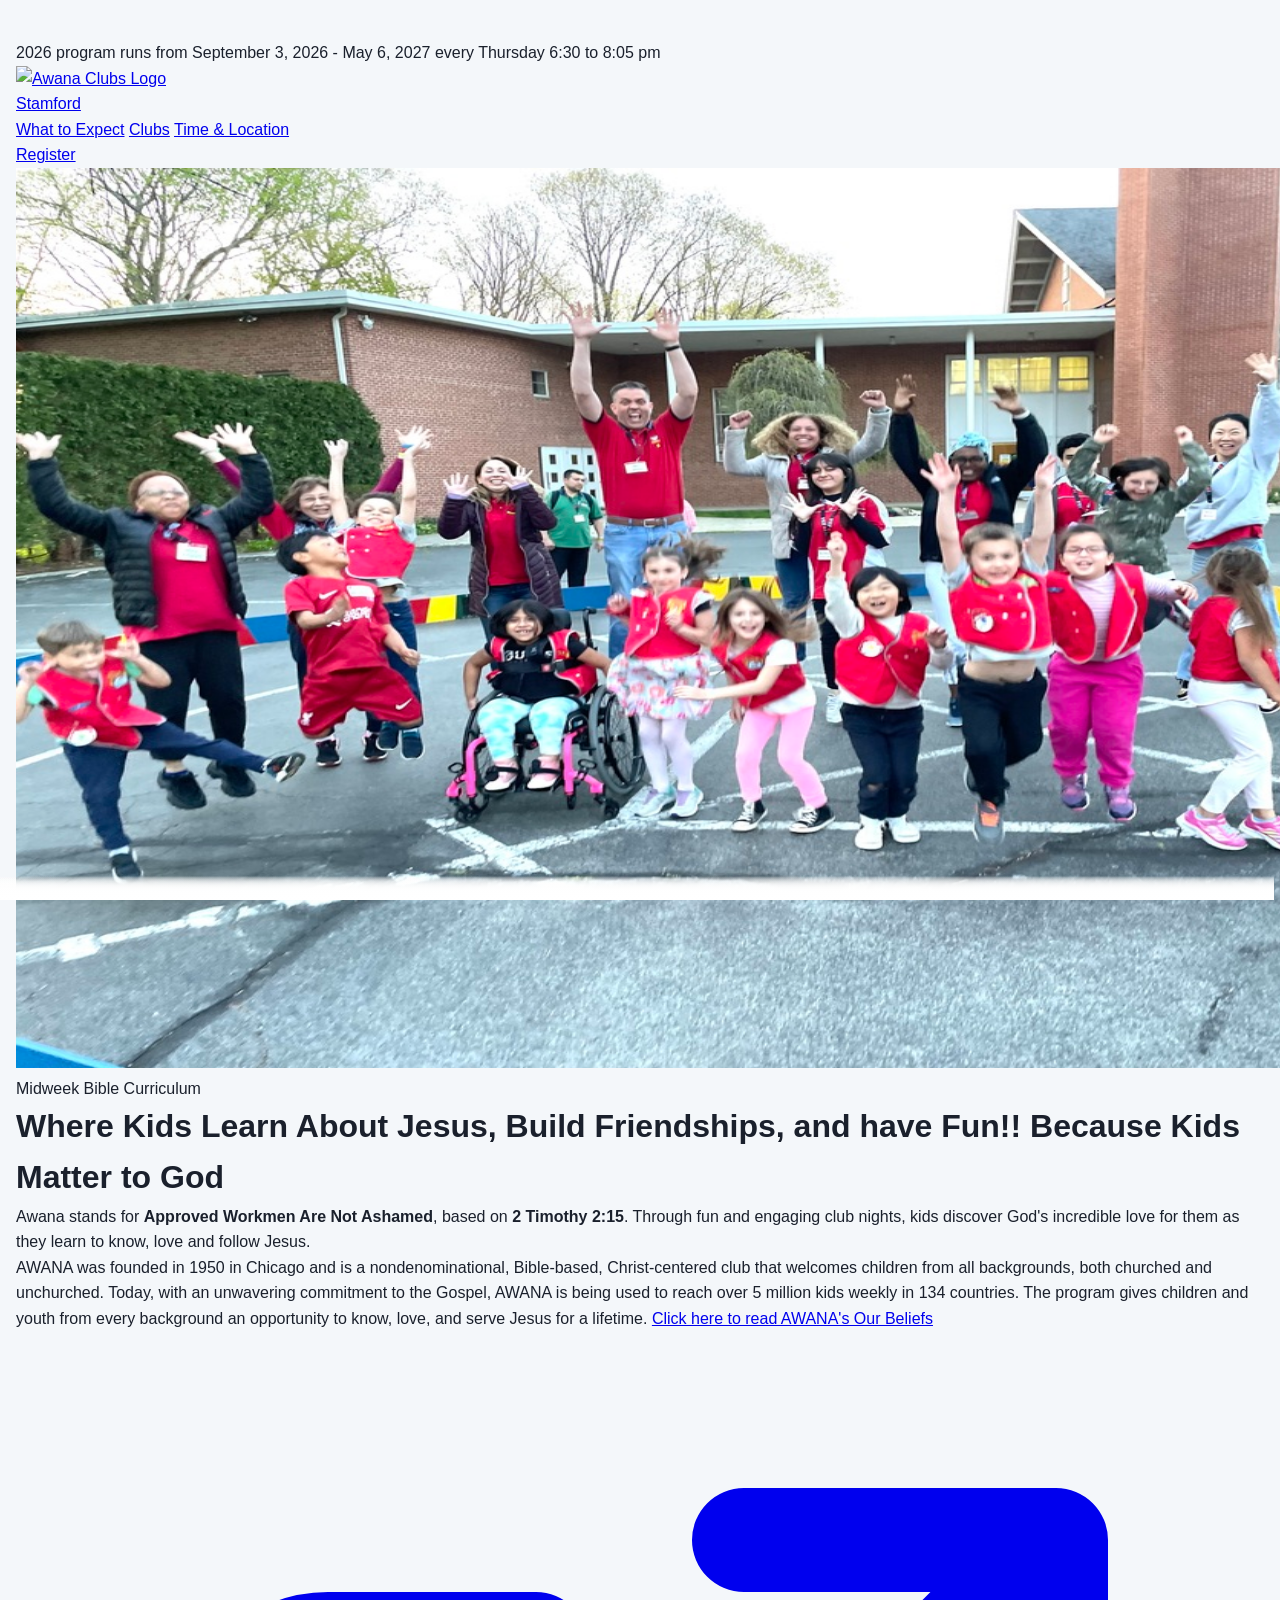
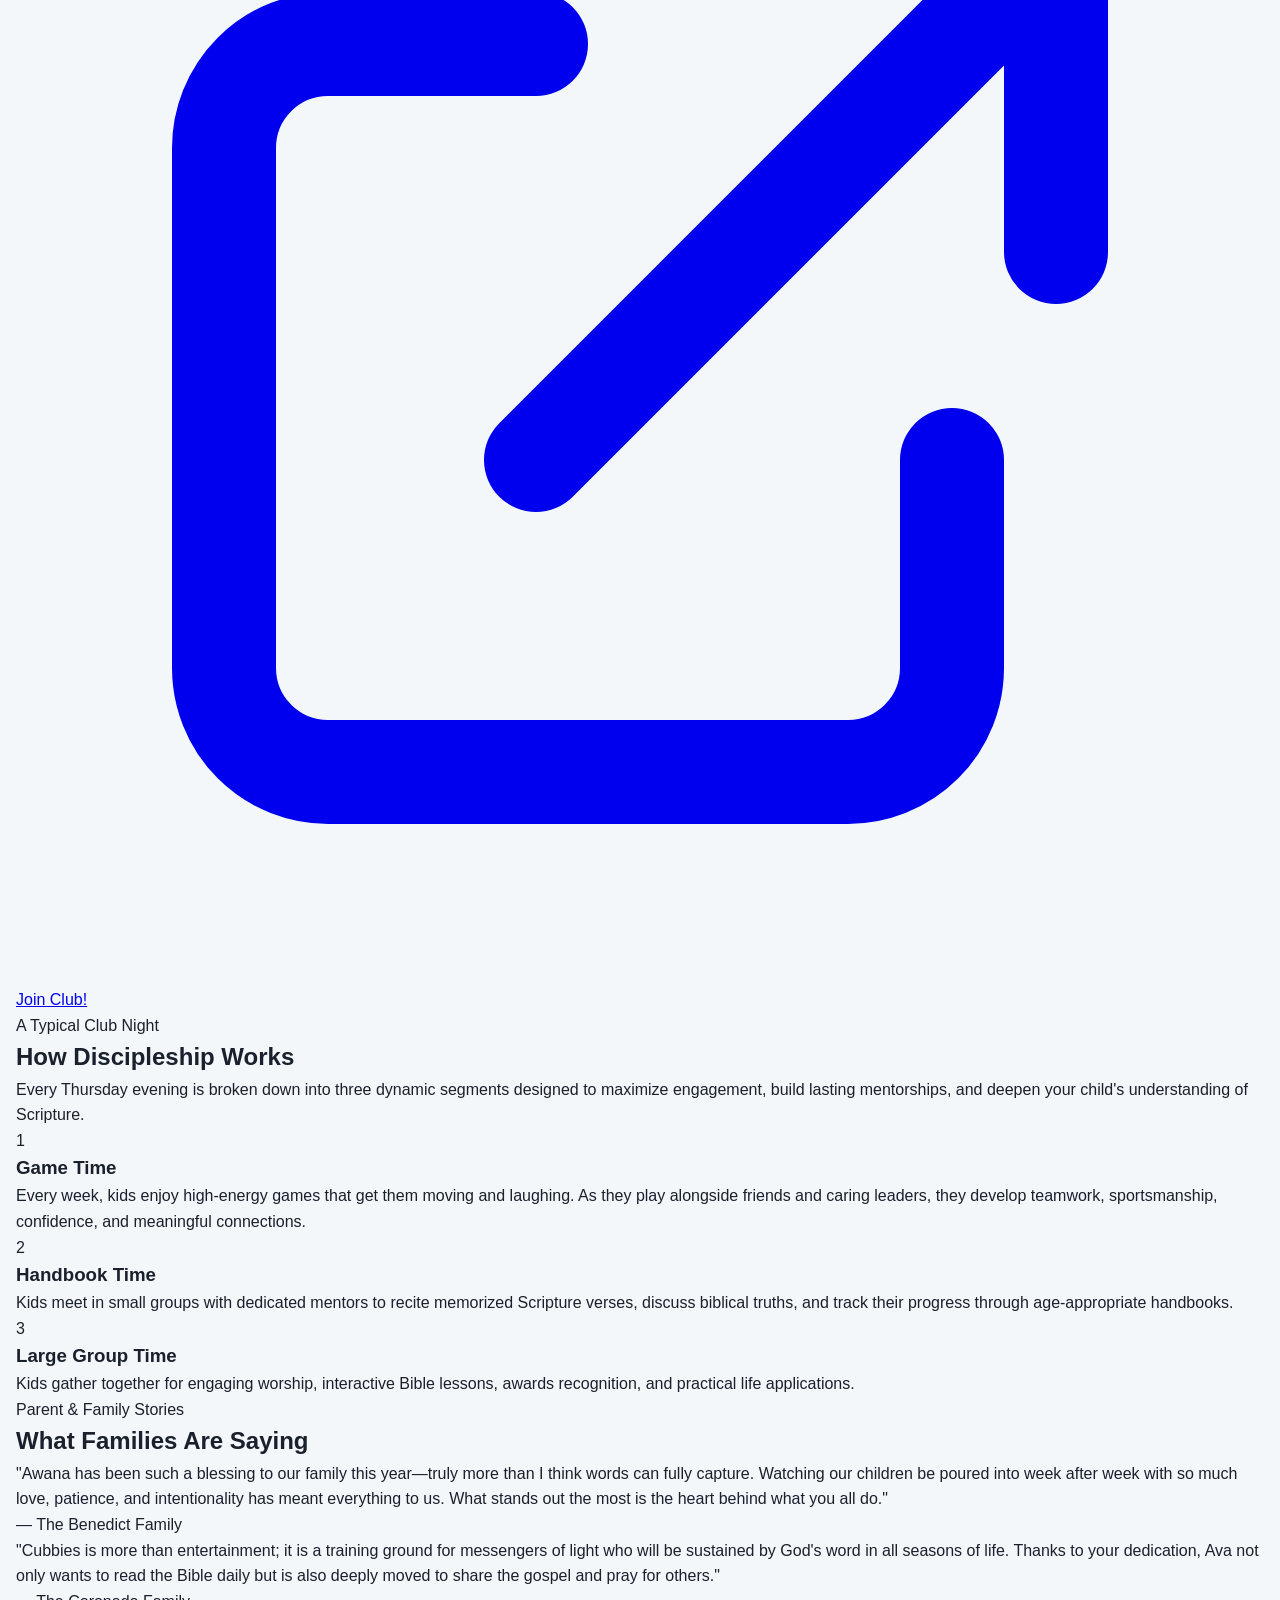
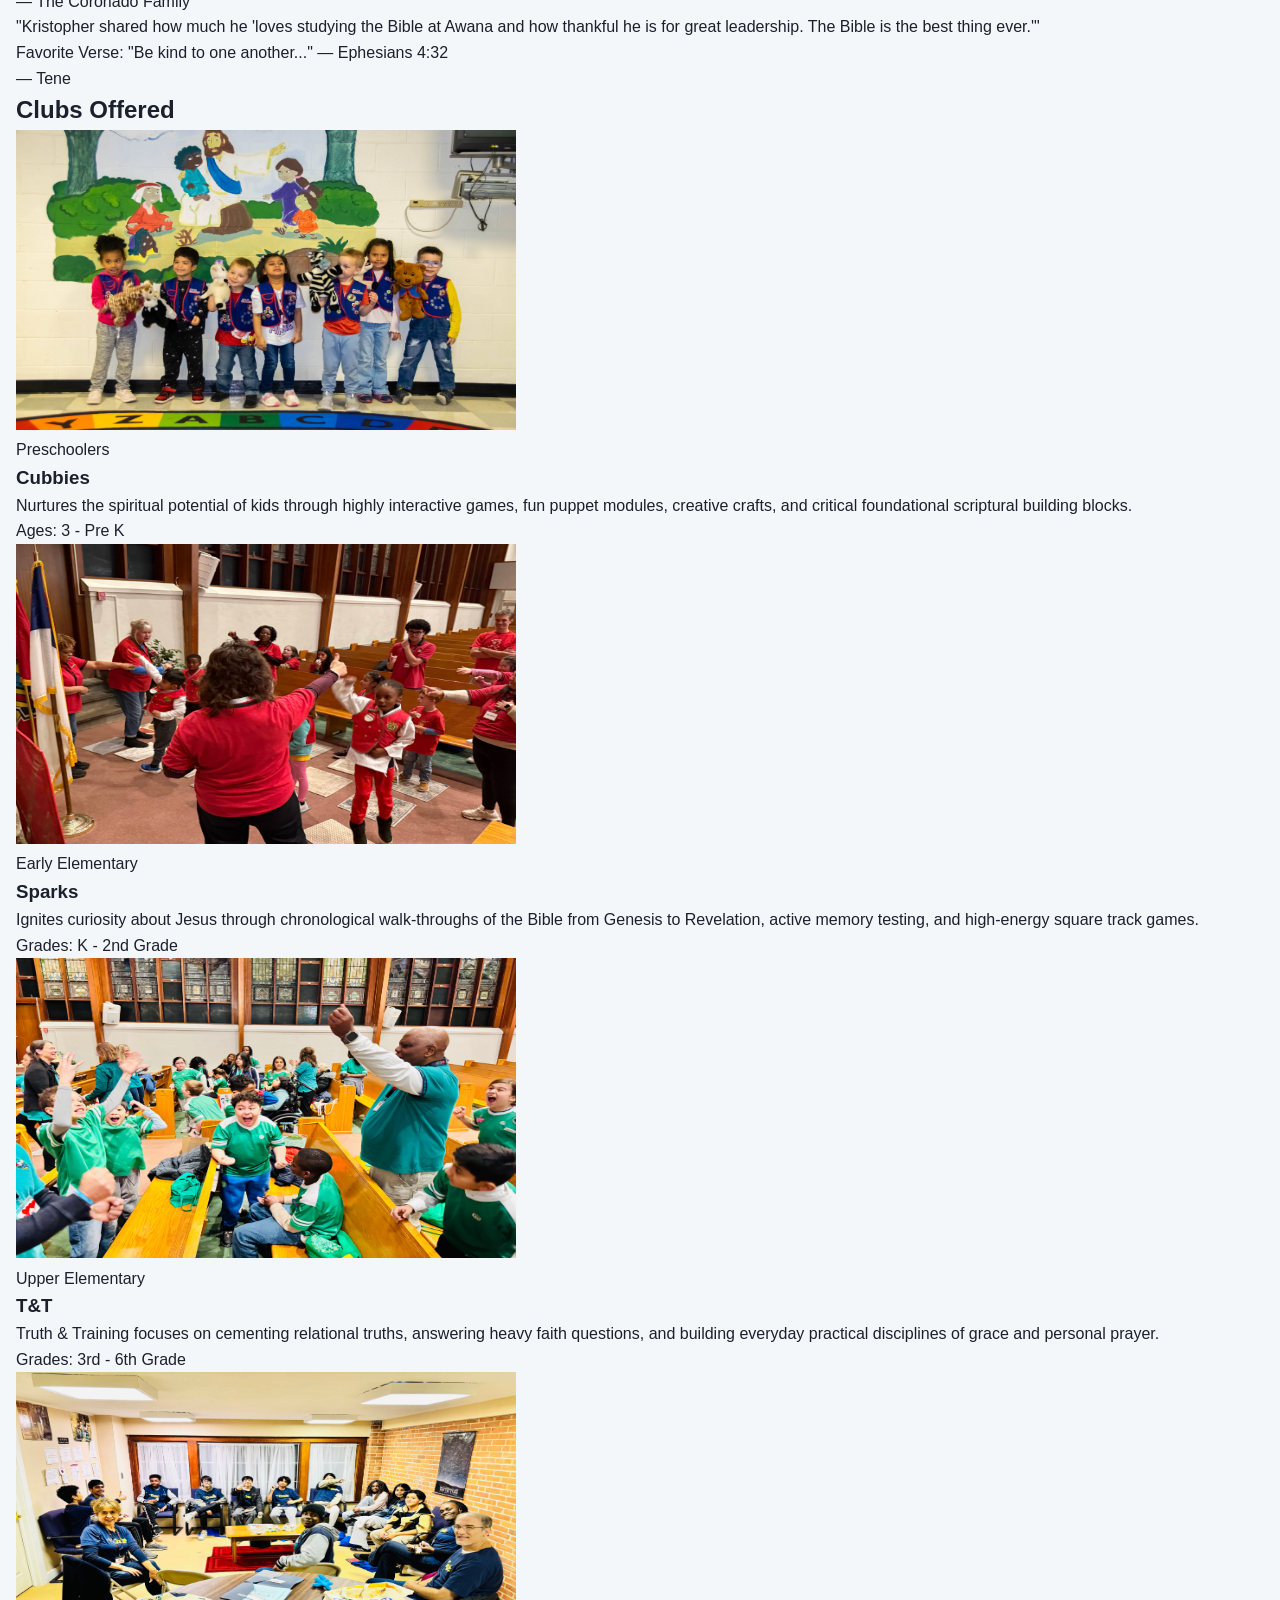
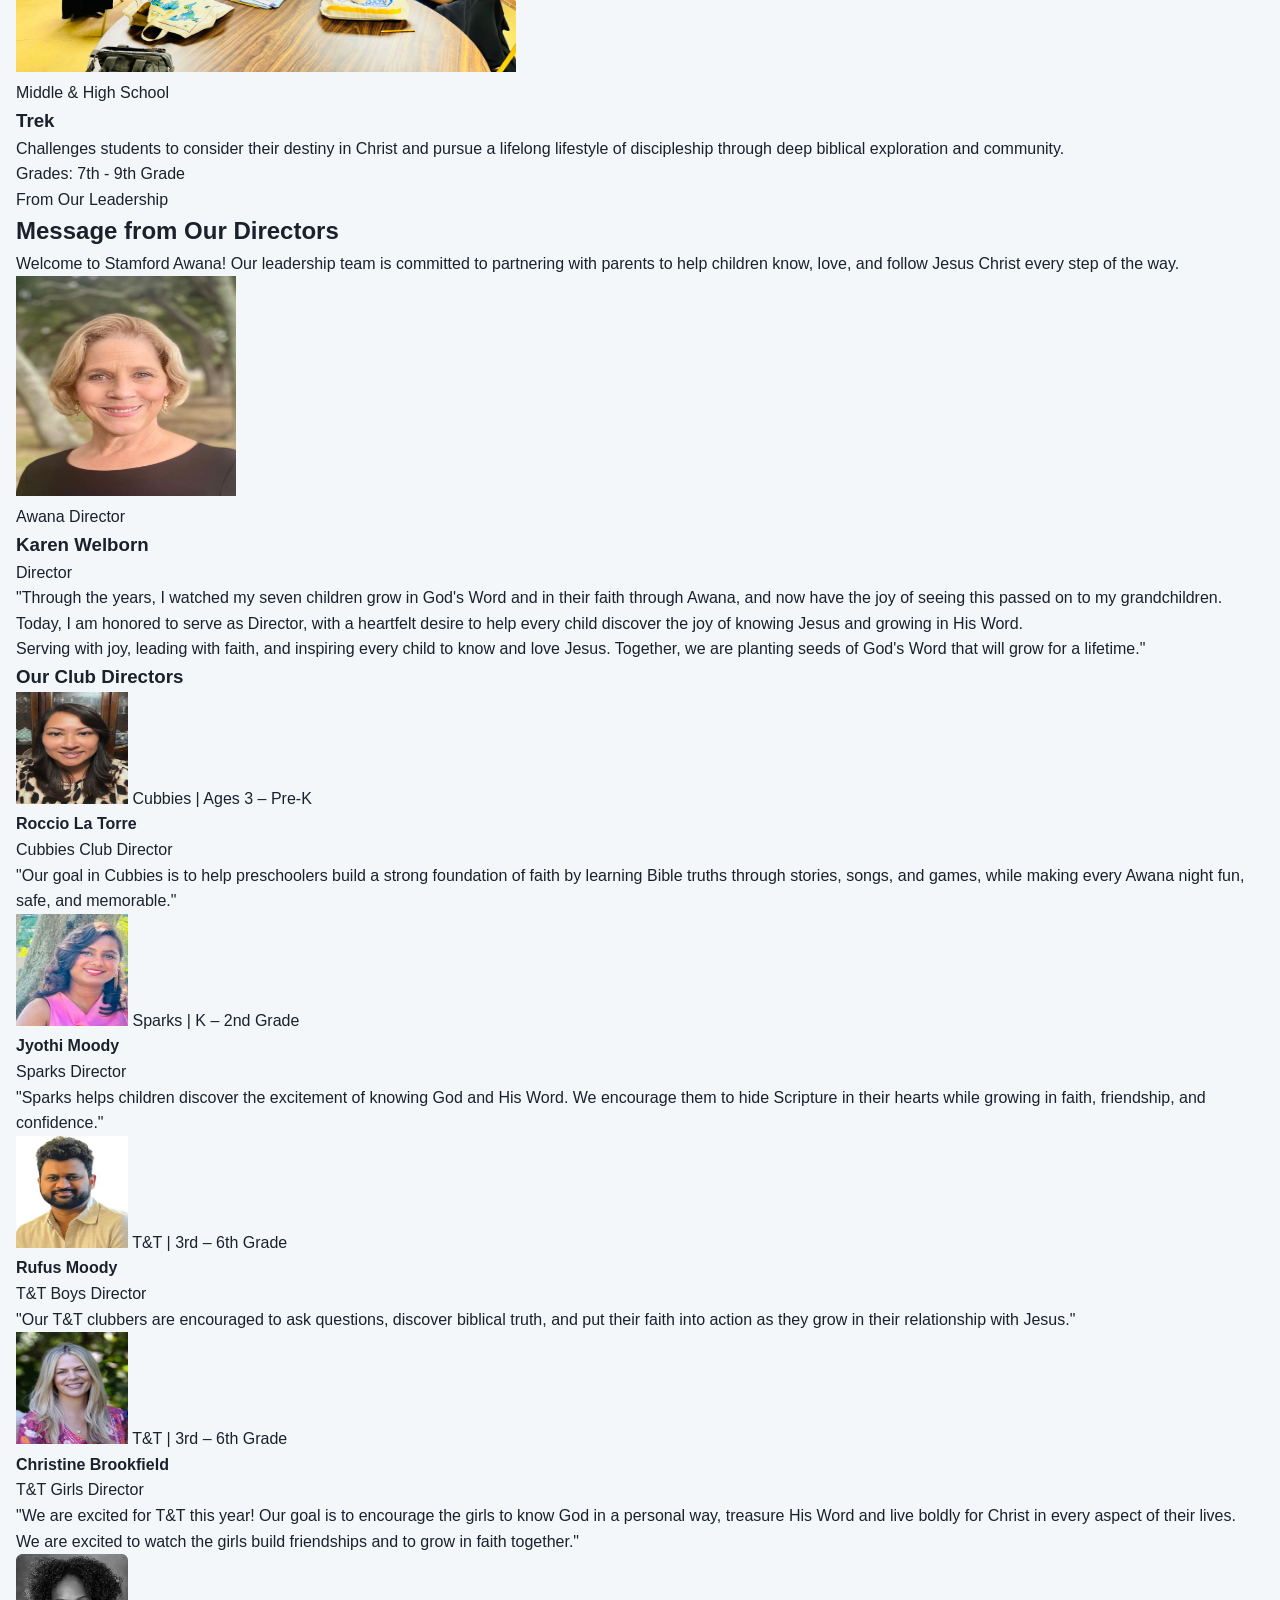
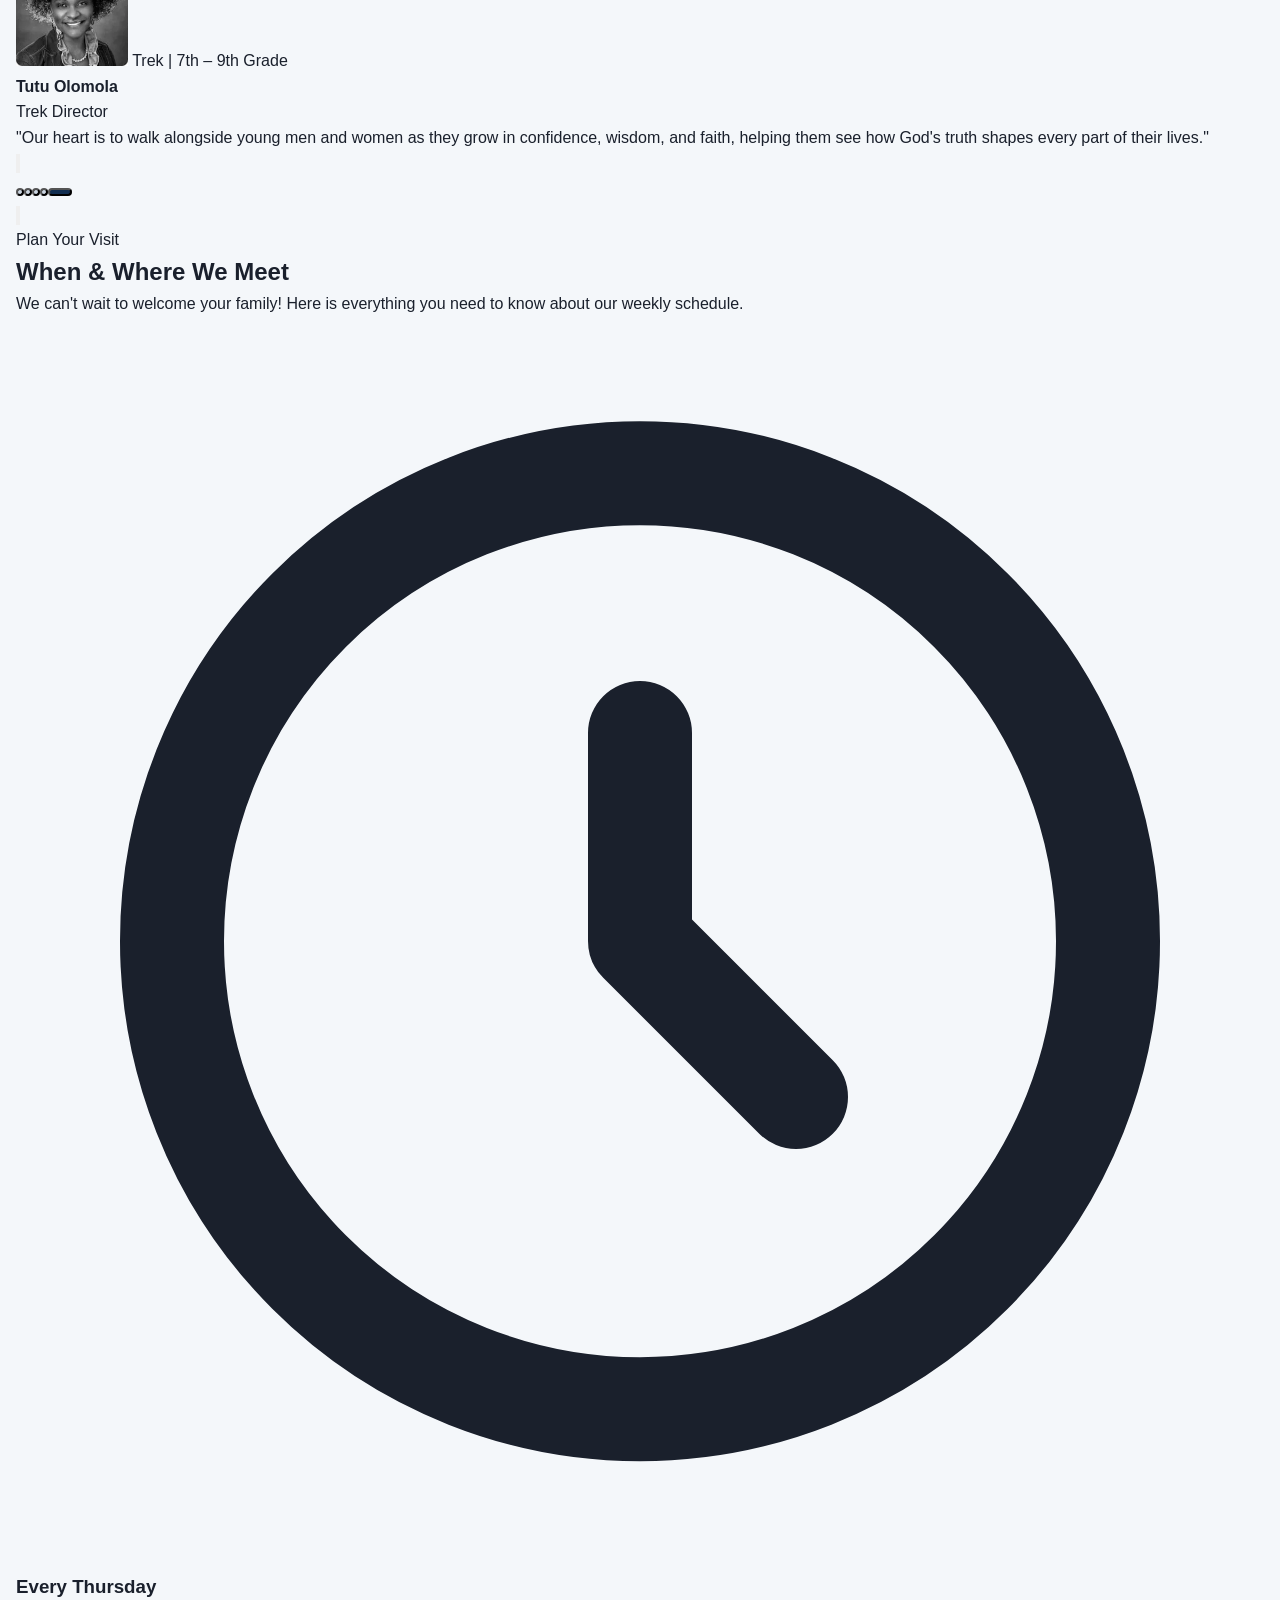
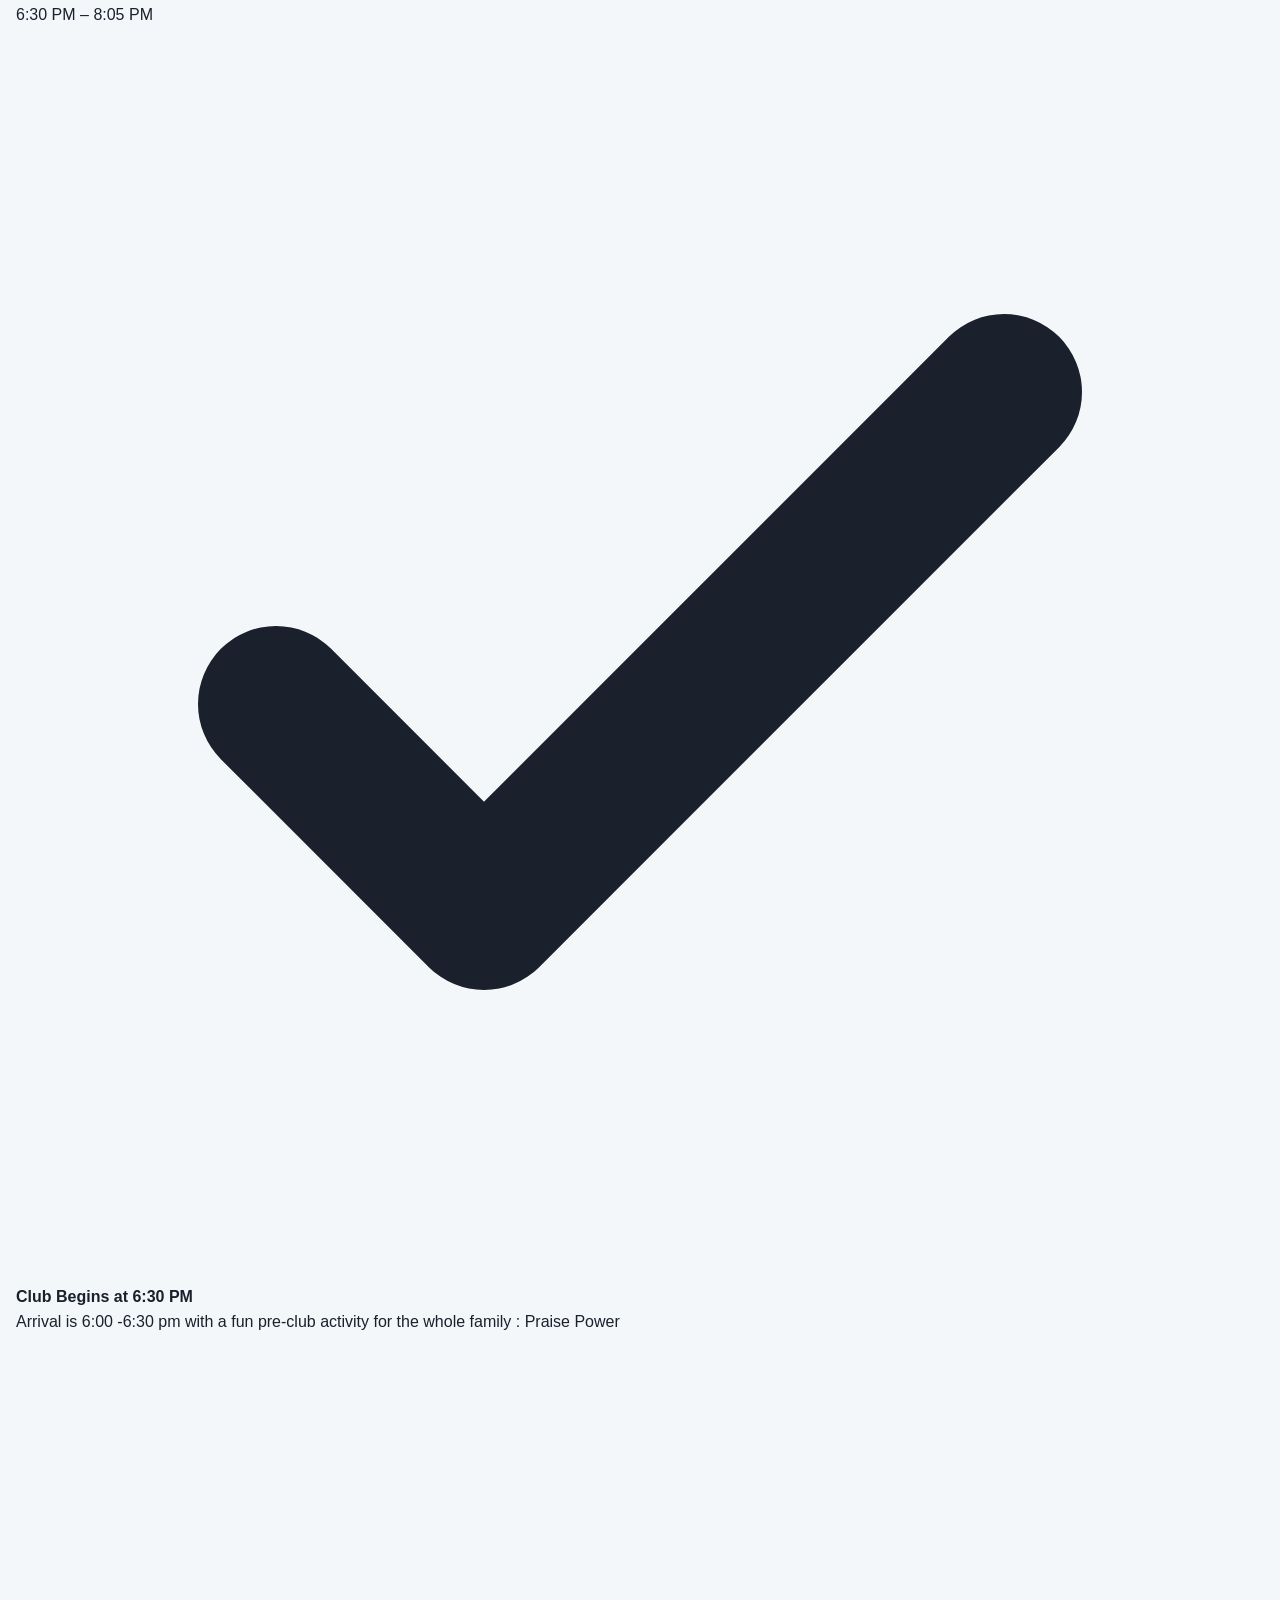
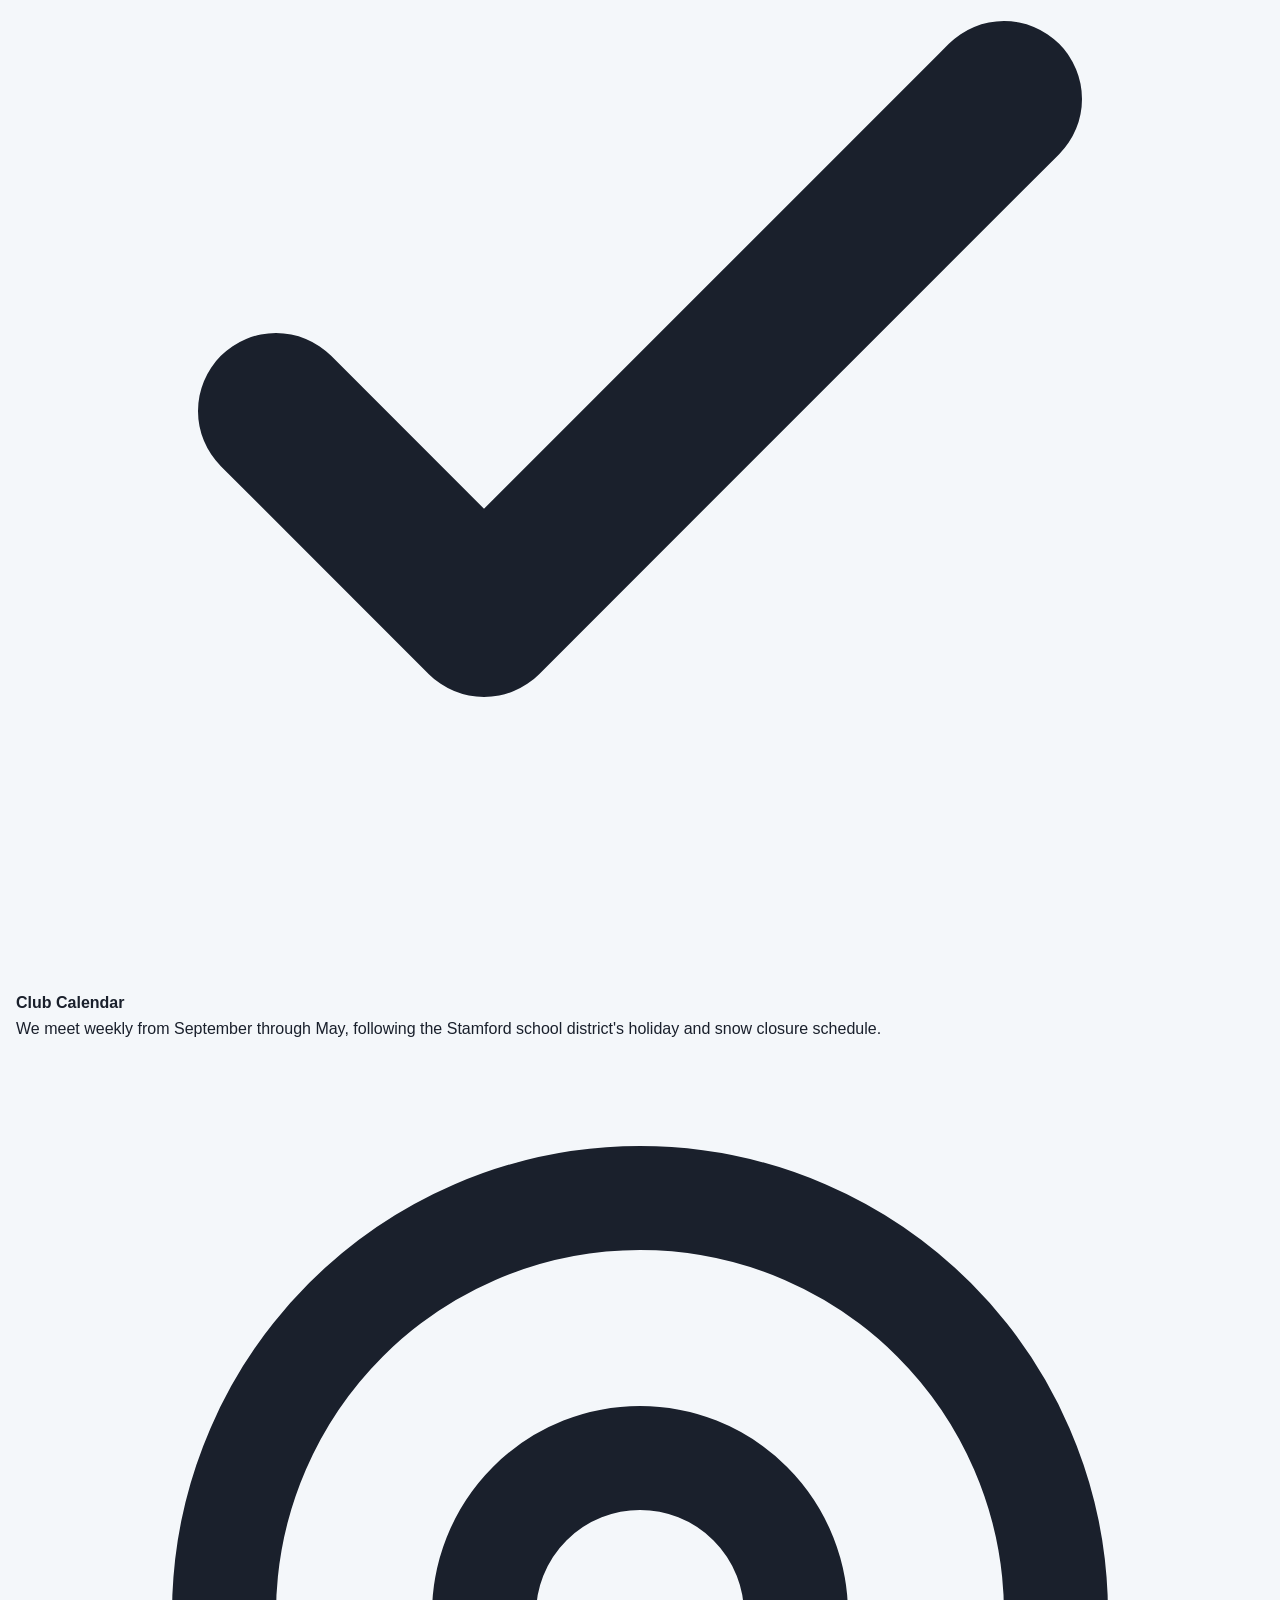
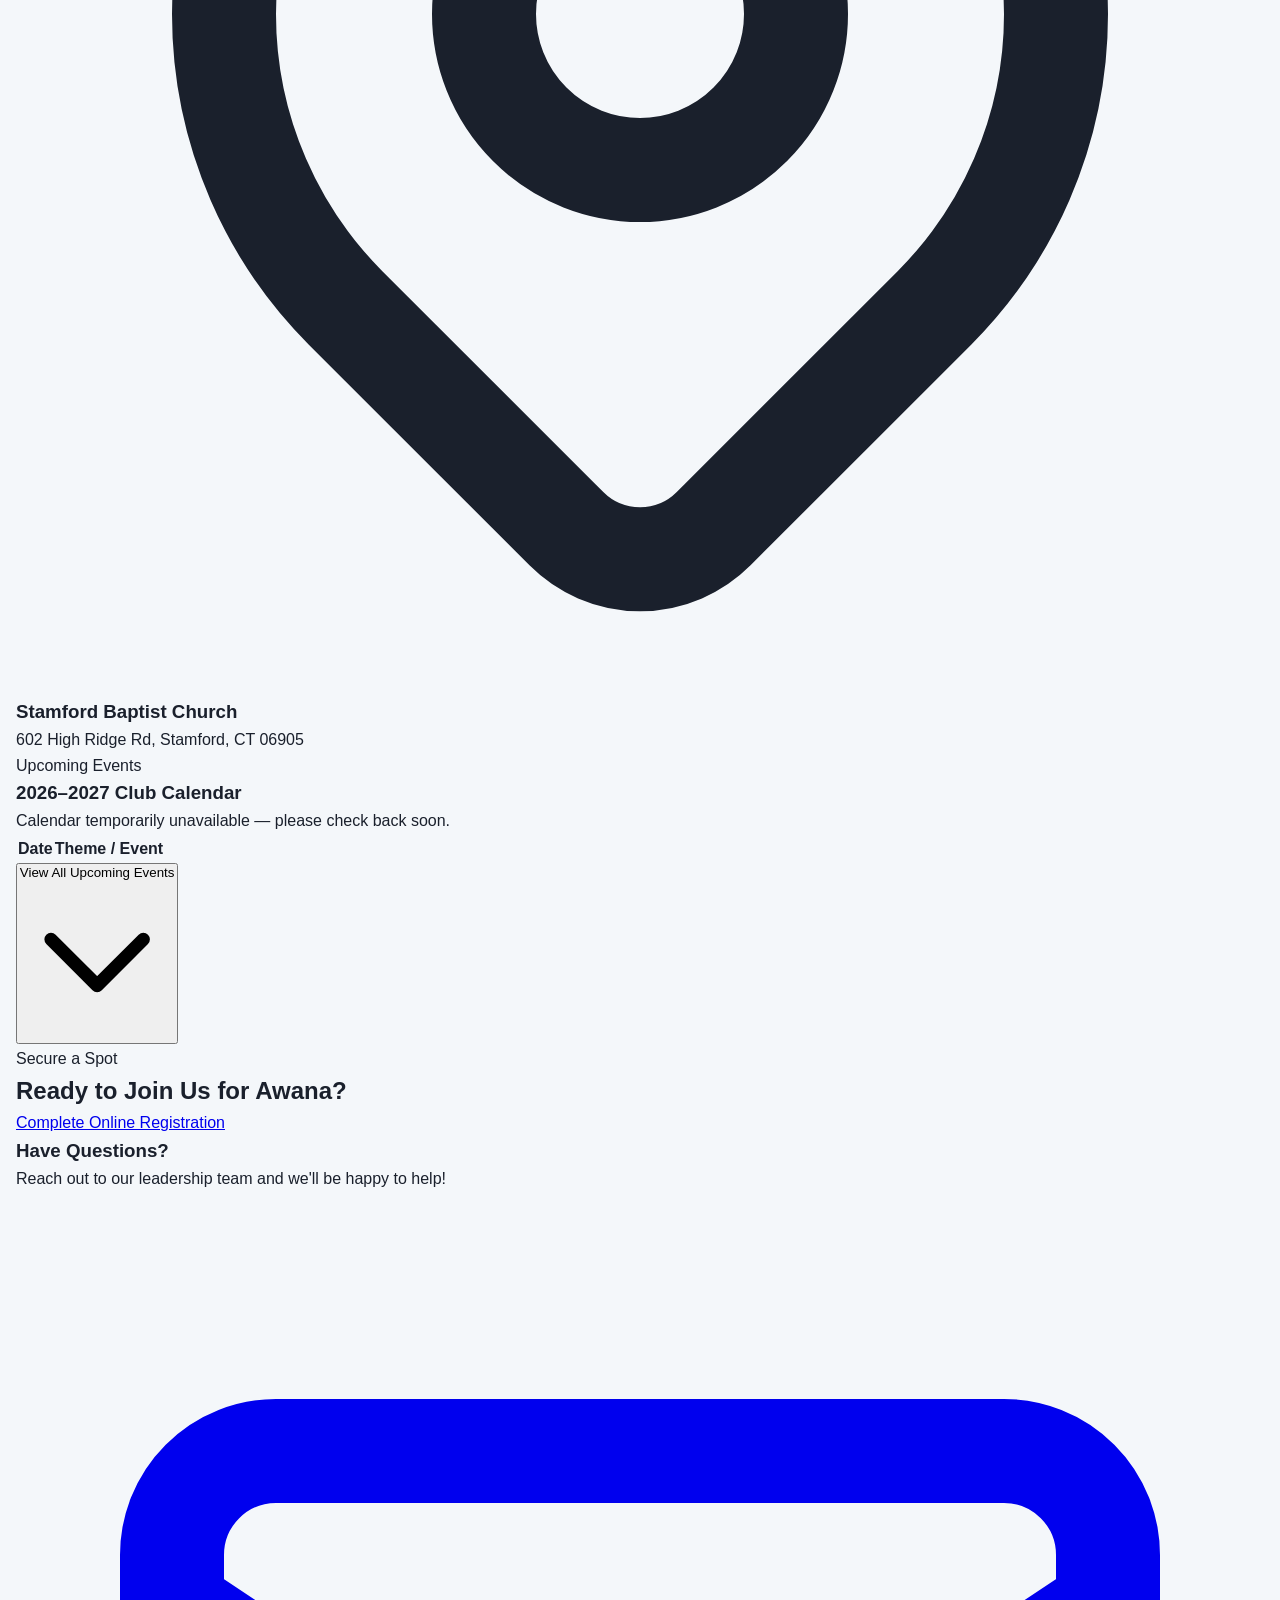
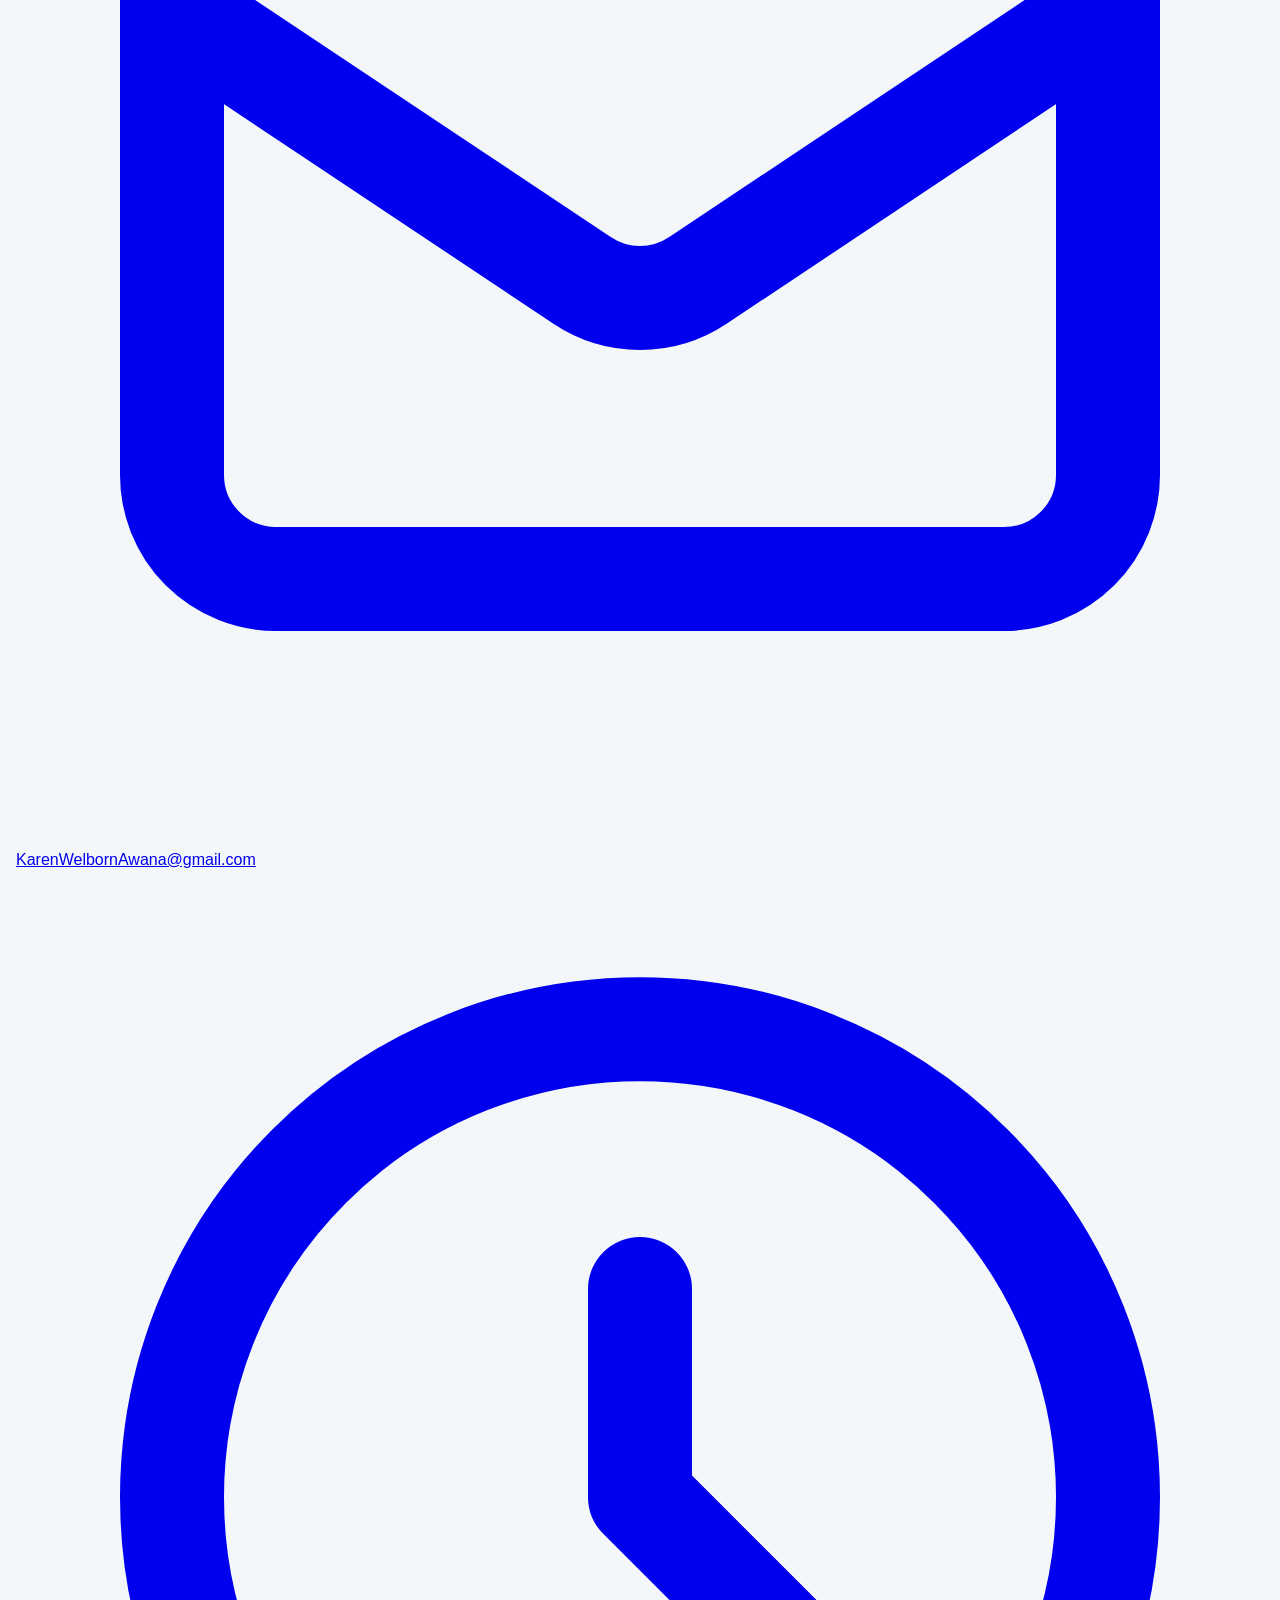
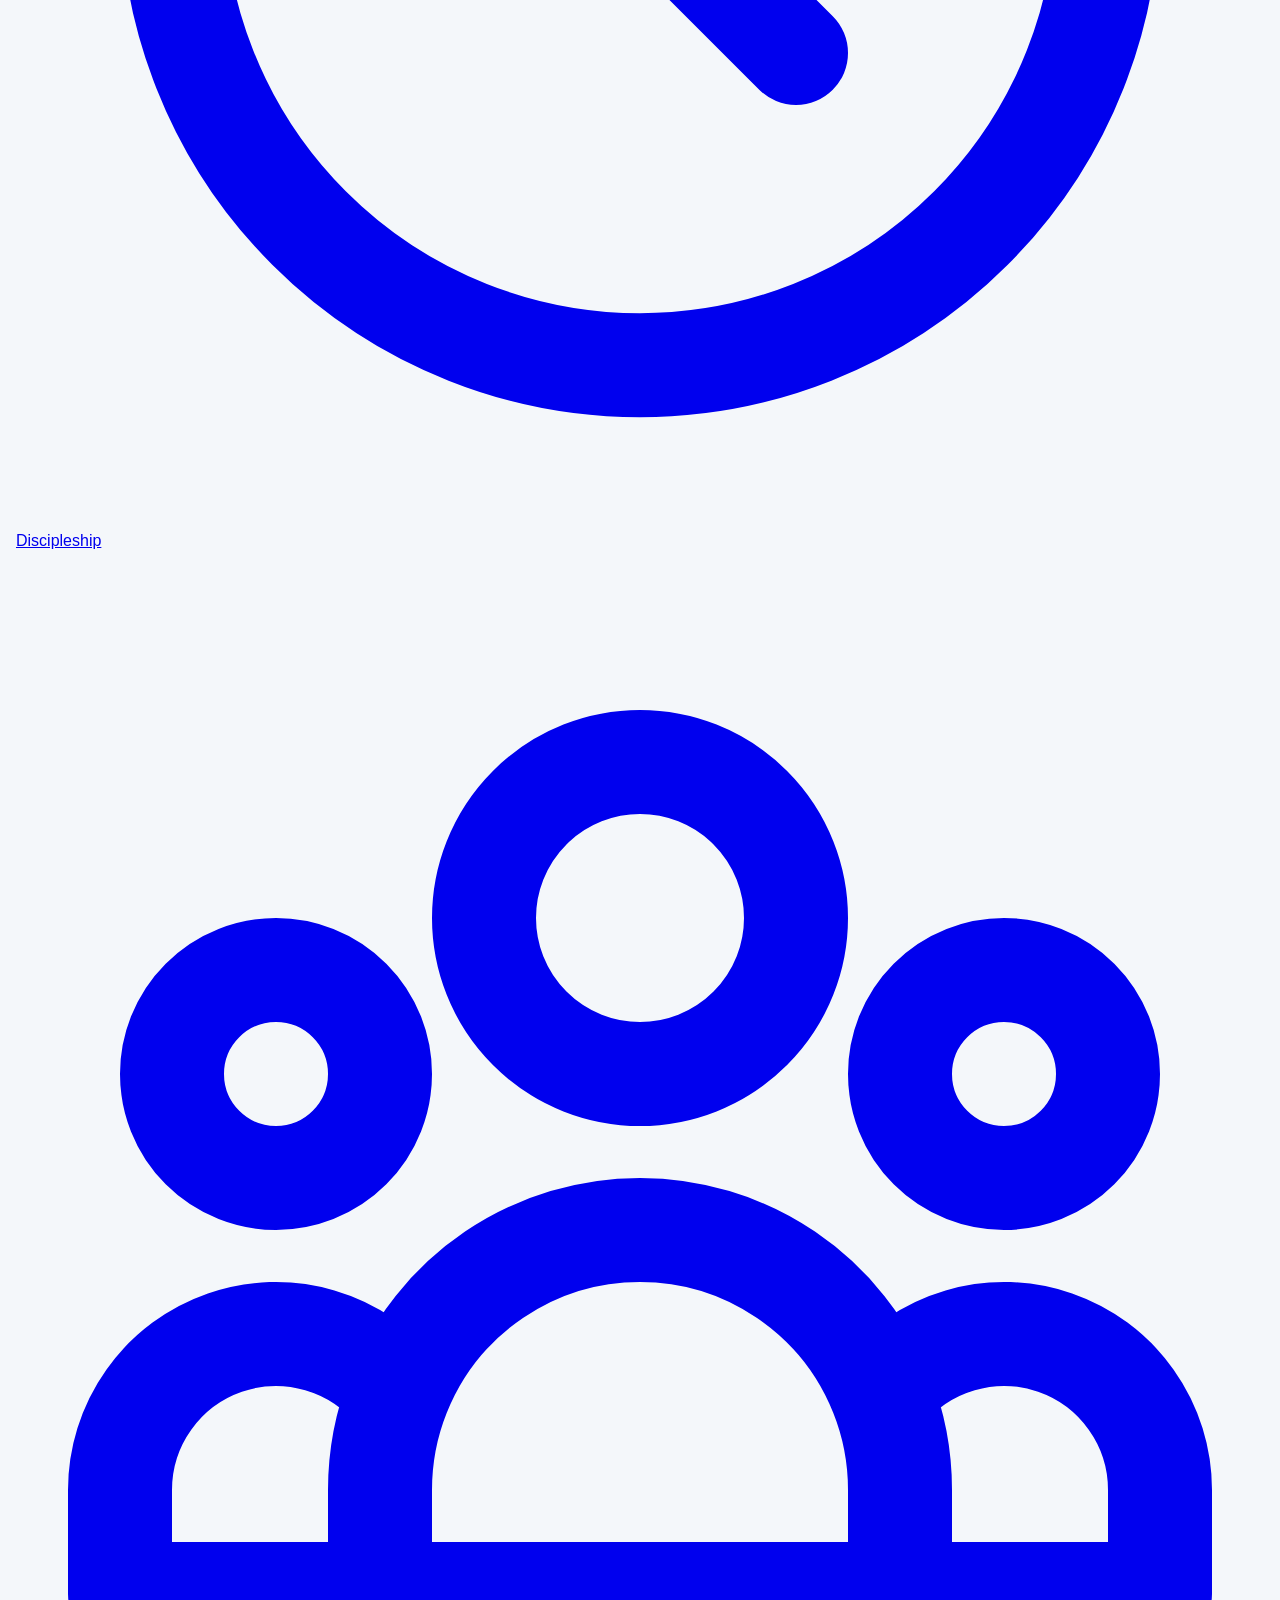
==== index.html @ b1e720be "Remove parent labels from testimonials Removed labels for Awana Family, Cubbies Parent, and Awana Pa" ====
<!DOCTYPE html>
<html lang="en">
<head>
    <meta charset="UTF-8">
    <meta name="viewport" content="width=device-width, initial-scale=1.0">
    <title>Awana Clubs Stamford | Midweek Youth Discipleship</title>
    <meta name="description" content="Join Stamford Awana Clubs for midweek youth discipleship. Where kids learn about Jesus, build friendships, and have fun! Register for fall 2026 today.">
    <link rel="icon" type="image/jpeg" href="https://clubs.awana.org/wp-content/uploads/2025/04/awana-clubs-logo-color-1.jpg">

    <!-- Open Graph / Social sharing -->
    <meta property="og:title" content="Awana Clubs Stamford | Midweek Youth Discipleship">
    <meta property="og:description" content="Join Stamford Awana Clubs for midweek youth discipleship. Where kids learn about Jesus, build friendships, and have fun! Register for fall 2026 today.">
    <meta property="og:image" content="https://clubs.awana.org/wp-content/uploads/2025/04/awana-clubs-logo-color-1.jpg">
    <meta property="og:type" content="website">
    <meta name="twitter:card" content="summary_large_image">
    <meta name="twitter:title" content="Awana Clubs Stamford | Midweek Youth Discipleship">
    <meta name="twitter:description" content="Join Stamford Awana Clubs for midweek youth discipleship. Where kids learn about Jesus, build friendships, and have fun!">

    <link rel="stylesheet" href="css/styles.css">

    <!-- Fraunces: warm ink-and-paper serif used for the Director's Message "letter" -->
    <link rel="preconnect" href="https://fonts.googleapis.com">
    <link rel="preconnect" href="https://fonts.gstatic.com" crossorigin>
    <link href="https://fonts.googleapis.com/css2?family=Fraunces:ital,opsz,wght@0,9..144,500;0,9..144,600;1,9..144,500&display=swap" rel="stylesheet">

    <!-- Tailwind CSS -->
    <!-- NOTE: Play CDN is fine for prototyping, but Tailwind's own docs advise against
         using it in production (ships full JIT compiler, no purge, recompiles client-side).
         Recommend precompiling to a static stylesheet at build time before launch. -->
    <script src="https://cdn.tailwindcss.com"></script>
    <script>
        tailwind.config = {
            theme: {
                extend: {
                    colors: {
                        awanaNavy: '#112e51',
                        awanaRed: '#e31b23',
                        awanaGold: '#ffcc00',
                        awanaLightBlue: '#00a3ad',
                        letterPaper: '#FBF4E4'
                    },
                    fontFamily: {
                        letter: ['"Fraunces"', 'ui-serif', 'Georgia', 'serif']
                    }
                }
            }
        }
    </script>
    <!-- Google Tag (gtag.js) -->
    <script async src="https://www.googletagmanager.com/gtag/js?id=G-L4CX83MG0S"></script>
    <script>
      window.dataLayer = window.dataLayer || [];
      function gtag(){dataLayer.push(arguments);}
      gtag('js', new Date());
      gtag('config', 'G-L4CX83MG0S');
    </script>
    <script type="application/ld+json">
    {
      "@context": "https://schema.org",
      "@type": "LocalBusiness",
      "name": "Stamford Awana Clubs",
      "description": "Midweek Bible-centered ministry helping children know, love, and serve Jesus Christ.",
      "url": "https://clubs.awana.org/",
      "image": "https://clubs.awana.org/wp-content/uploads/2025/04/awana-clubs-logo-color-1.jpg",
      "address": {
        "@type": "PostalAddress",
        "streetAddress": "602 High Ridge Rd",
        "addressLocality": "Stamford",
        "addressRegion": "CT",
        "postalCode": "06905"
      }
    }
    </script>
    <script src="scripts/navbar.js" defer></script>

    <style>
        /* Director's Message "letter" — envelope flap, torn paper edge, wax seal */
        .letter-card {
            clip-path: polygon(
                0% 1.2%, 2% 0%, 6% 1.5%, 11% 0.2%, 16% 1.6%, 21% 0.1%, 26% 1.4%,
                31% 0.3%, 36% 1.5%, 41% 0%, 46% 1.3%, 51% 0.2%, 56% 1.6%, 61% 0.1%,
                66% 1.4%, 71% 0.3%, 76% 1.5%, 81% 0%, 86% 1.3%, 91% 0.2%, 96% 1.6%,
                100% 0.5%, 100% 100%, 0% 100%
            );
        }
        .envelope-flap {
            clip-path: polygon(0 0, 100% 0, 50% 68%);
            transition: transform 0.35s cubic-bezier(.22,1,.36,1);
            transform-origin: top center;
        }
        .letter-group:hover .envelope-flap {
            transform: translateY(-3px) scale(1.01);
        }
        .paper-grain {
            background-image: radial-gradient(rgba(17,46,81,0.05) 0.6px, transparent 0.6px);
            background-size: 10px 10px;
        }
        .wax-seal {
            box-shadow: 0 2px 0 rgba(0,0,0,0.15), 0 6px 14px rgba(17,46,81,0.35), inset 0 1px 0 rgba(255,255,255,0.35);
            transition: transform 0.2s ease;
        }
        .letter-group:hover .wax-seal {
            transform: scale(1.06) rotate(-3deg);
        }
        @media (prefers-reduced-motion: reduce) {
            .envelope-flap, .wax-seal { transition: none !important; }
            .letter-group:hover .envelope-flap,
            .letter-group:hover .wax-seal { transform: none !important; }
        }

        /* Scrollable director messages — keeps card heights consistent */
        .msg-scroll {
            overflow-y: auto;
            scrollbar-width: thin;
            scrollbar-color: #cbd5e1 transparent;
        }
        .msg-scroll::-webkit-scrollbar { width: 5px; }
        .msg-scroll::-webkit-scrollbar-track { background: transparent; }
        .msg-scroll::-webkit-scrollbar-thumb { background-color: #cbd5e1; border-radius: 9999px; }
        .msg-scroll::-webkit-scrollbar-thumb:hover { background-color: #94a3b8; }
        .msg-fade::after {
            content: "";
            position: absolute;
            left: 0; right: 6px; bottom: 0;
            height: 1.5rem;
            pointer-events: none;
            background: linear-gradient(to bottom, transparent, var(--fade-color, #ffffff));
        }

        /* Directors carousel — one card visible at a time, horizontally scrollable */
        .no-scrollbar::-webkit-scrollbar { display: none; }
        .no-scrollbar { -ms-overflow-style: none; scrollbar-width: none; }
        .dir-dot {
            width: 0.5rem;
            height: 0.5rem;
            border-radius: 9999px;
            background-color: #cbd5e1;
            transition: background-color 0.2s ease, width 0.2s ease;
        }
        .dir-dot[aria-selected="true"] {
            width: 1.5rem;
            background-color: #112e51;
        }
    </style>

</head>
<body class="bg-slate-50 font-sans text-slate-800 antialiased selection:bg-awanaNavy selection:text-white pb-20 md:pb-0">

    <!-- Top Navigation -->

    <site-navbar></site-navbar>

    <!-- Hero Section -->
    <header class="relative bg-awanaNavy text-white py-28 px-6 text-center overflow-hidden">
        <div class="absolute inset-0 z-0 opacity-70 mix-blend-overlay">
            <img src="images/Sparkies.jpg" alt="Group of cheerful children" width="1600" height="900" class="w-full h-full object-cover">
        </div>
        <div class="absolute inset-0 bg-gradient-to-b from-transparent to-awanaNavy/95 z-0"></div>

        <div class="max-w-4xl mx-auto relative z-10">
            <span class="bg-awanaRed text-white text-xs font-extrabold uppercase tracking-widest px-4 py-1.5 rounded-full shadow-md">
                Midweek Bible Curriculum
            </span>
            <h1 class="mt-6 mb-8 tracking-tight drop-shadow-lg select-none">
                <span class="block text-xs md:text-sm font-black uppercase tracking-[0.3em] text-slate-300 mb-2">
                    Where Kids
                </span>
                <span class="block text-3xl md:text-5xl font-black text-white leading-tight mb-1">
                    Learn About <span class="text-awanaLightBlue">Jesus,</span>
                </span>
                <span class="block text-3xl md:text-5xl font-black text-white leading-tight mb-2">
                    Build <span class="text-[#41ad49]">Friendships,</span>
                </span>
                <span class="block text-4xl md:text-6xl font-black text-white leading-none mb-6 pt-1">
                    and have <span class="inline-block bg-awanaRed text-white px-4 py-2 rounded-2xl transform -rotate-2 shadow-md hover:scale-105 transition mt-1">Fun!!</span>
                </span>
                <span class="block text-lg md:text-xl font-extrabold text-awanaGold tracking-wide border-t border-white/15 pt-4 mt-6 max-w-xs md:max-w-md mx-auto">
                    Because Kids Matter to God
                </span>
            </h1>
            <p class="text-lg md:text-xl text-slate-200 max-w-5xl mx-auto mb-6 font-medium leading-relaxed drop-shadow-sm">
                Awana stands for <b>Approved Workmen Are Not Ashamed</b>, based on <b>2 Timothy 2:15</b>. Through fun and engaging club nights, kids discover God's incredible love for them as they learn to know, love and follow Jesus.
            </p>

            <div class="bg-white/10 backdrop-blur-md rounded-2xl p-6 text-slate-100 max-w-3xl mx-auto mb-10 text-sm md:text-base leading-relaxed border border-white/15 shadow-inner">
                AWANA was founded in 1950 in Chicago and is a nondenominational, Bible-based, Christ-centered club that welcomes children from all backgrounds, both churched and unchurched. Today, with an unwavering commitment to the Gospel, AWANA is being used to reach over 5 million kids weekly in 134 countries. The program gives children and youth from every background an opportunity to know, love, and serve Jesus for a lifetime.
                <a href="https://www.awana.org/our-beliefs/" target="_blank" rel="noopener noreferrer" class="text-awanaGold font-bold underline hover:text-amber-300 transition ml-1 inline-flex items-center gap-1">
                    Click here to read AWANA's Our Beliefs
                    <svg class="w-4 h-4 inline" fill="none" stroke="currentColor" viewBox="0 0 24 24" aria-hidden="true"><path stroke-linecap="round" stroke-linejoin="round" stroke-width="2" d="M10 6H6a2 2 0 00-2 2v10a2 2 0 002 2h10a2 2 0 002-2v-4M14 4h6m0 0v6m0-6L10 14"></path></svg>
                </a>
            </div>

            <div class="flex flex-col sm:flex-row justify-center items-center space-y-4 sm:space-y-0 sm:space-x-4">
                <a href="#register" class="w-full sm:w-auto bg-awanaGold text-slate-900 px-8 py-4 rounded-xl font-black text-base shadow-lg hover:bg-amber-400 transition transform hover:-translate-y-0.5">
                    Join Club!
                </a>
            </div>
        </div>
    </header>

   <!-- How Discipleship Works -->
    <section id="how-it-works" class="py-24 bg-white relative">
        <div class="max-w-7xl mx-auto px-6">
            <div class="text-center mb-20">
                <span class="text-[#ED1C24] font-extrabold uppercase tracking-widest text-sm mb-3 block">A Typical Club Night</span>
                <h2 class="text-3xl md:text-5xl font-black text-[#030E20] mb-6 tracking-tight">How Discipleship Works</h2>
                <p class="text-slate-600 max-w-2xl mx-auto text-lg font-medium leading-relaxed">
                    Every Thursday evening is broken down into three dynamic segments designed to maximize engagement, build lasting mentorships, and deepen your child's understanding of Scripture.
                </p>
            </div>

            <div class="grid grid-cols-1 md:grid-cols-3 gap-12 mt-8">
                <!-- Step 1 -->
                <div class="relative bg-slate-50 rounded-3xl p-8 pt-12 border border-slate-100 shadow-sm hover:shadow-xl hover:-translate-y-1 transition-all duration-300">
                    <div class="absolute -top-8 left-8 w-16 h-16 bg-[#F9A826] text-[#030E20] rounded-2xl flex items-center justify-center text-2xl font-black shadow-lg transform rotate-3">1</div>
                    <h3 class="text-2xl font-black text-slate-900 mb-3">Game Time</h3>
                    <p class="text-slate-600 font-medium leading-relaxed">
                        Every week, kids enjoy high-energy games that get them moving and laughing. As they play alongside friends and caring leaders, they develop teamwork, sportsmanship, confidence, and meaningful connections.
                    </p>
                </div>

                <!-- Step 2 -->
                <div class="relative bg-slate-50 rounded-3xl p-8 pt-12 border border-slate-100 shadow-sm hover:shadow-xl hover:-translate-y-1 transition-all duration-300">
                    <div class="absolute -top-8 left-8 w-16 h-16 bg-[#F9A826] text-[#030E20] rounded-2xl flex items-center justify-center text-2xl font-black shadow-lg transform -rotate-3">2</div>
                    <h3 class="text-2xl font-black text-slate-900 mb-3">Handbook Time</h3>
                    <p class="text-slate-600 font-medium leading-relaxed">
                        Kids meet in small groups with dedicated mentors to recite memorized Scripture verses, discuss biblical truths, and track their progress through age-appropriate handbooks.
                    </p>
                </div>

                <!-- Step 3 -->
                <div class="relative bg-slate-50 rounded-3xl p-8 pt-12 border border-slate-100 shadow-sm hover:shadow-xl hover:-translate-y-1 transition-all duration-300">
                    <div class="absolute -top-8 left-8 w-16 h-16 bg-[#F9A826] text-[#030E20] rounded-2xl flex items-center justify-center text-2xl font-black shadow-lg transform rotate-3">3</div>
                    <h3 class="text-2xl font-black text-slate-900 mb-3">Large Group Time</h3>
                    <p class="text-slate-600 font-medium leading-relaxed">
                        Kids gather together for engaging worship, interactive Bible lessons, awards recognition, and practical life applications.
                    </p>
                </div>
            </div>
        </div>
    </section>

    <!-- Parent Testimonials Section -->
<!-- Sleek & Compact Parent Testimonials (Full Original Text) -->
<section class="py-10 bg-slate-100/80 border-y border-slate-200/80 relative overflow-hidden">
    <div class="max-w-6xl mx-auto px-6 relative z-10">

        <!-- Compact Section Header -->
        <div class="text-center mb-8">
            <span class="text-awanaRed font-extrabold uppercase tracking-widest text-[11px] bg-white px-3 py-1 rounded-full shadow-2xs border border-red-100">
                Parent & Family Stories
            </span>
            <h2 class="text-2xl md:text-3xl font-black text-slate-900 tracking-tight mt-2">
                What Families Are Saying
            </h2>
        </div>

        <!-- 3-Column Tighter Grid -->
        <div class="grid grid-cols-1 md:grid-cols-3 gap-6 items-stretch">

            <!-- Testimony 1: The Benedict Family -->
            <div class="bg-white p-6 rounded-2xl shadow-2xs border border-slate-200/80 flex flex-col justify-between hover:border-slate-300 transition">
                <p class="text-slate-700 font-medium leading-relaxed italic text-xs md:text-sm mb-6">
                    "Awana has been such a blessing to our family this year—truly more than I think words can fully capture. Watching our children be poured into week after week with so much love, patience, and intentionality has meant everything to us. What stands out the most is the heart behind what you all do."
                </p>
                <div class="border-t border-slate-100 pt-3 flex items-center justify-between">
                    <span class="font-black text-slate-900 text-xs">— The Benedict Family</span>
                    
                </div>
            </div>

            <!-- Testimony 2: The Coronado Family -->
            <div class="bg-white p-6 rounded-2xl shadow-2xs border border-slate-200/80 flex flex-col justify-between hover:border-slate-300 transition">
                <p class="text-slate-700 font-medium leading-relaxed italic text-xs md:text-sm mb-6">
                    "Cubbies is more than entertainment; it is a training ground for messengers of light who will be sustained by God's word in all seasons of life. Thanks to your dedication, Ava not only wants to read the Bible daily but is also deeply moved to share the gospel and pray for others."
                </p>
                <div class="border-t border-slate-100 pt-3 flex items-center justify-between">
                    <span class="font-black text-slate-900 text-xs">— The Coronado Family</span>
                    
                </div>
            </div>

            <!-- Testimony 3: Tene & Kristopher -->
            <div class="bg-white p-6 rounded-2xl shadow-2xs border border-slate-200/80 flex flex-col justify-between hover:border-slate-300 transition">
                <div>
                    <p class="text-slate-700 font-medium leading-relaxed italic text-xs md:text-sm mb-3">
                        "Kristopher shared how much he 'loves studying the Bible at Awana and how thankful he is for great leadership. The Bible is the best thing ever.'"
                    </p>
                    <div class="bg-slate-50 p-2.5 rounded-lg border border-slate-100 text-[11px] text-slate-600 mb-4">
                        <span class="font-bold text-slate-800">Favorite Verse:</span>
                        "Be kind to one another..." <span class="font-bold text-awanaRed">— Ephesians 4:32</span>
                    </div>
                </div>
                <div class="border-t border-slate-100 pt-3 flex items-center justify-between">
                    <span class="font-black text-slate-900 text-xs">— Tene</span>
                    
                </div>
            </div>

        </div>
    </div>
</section>

    <!-- Club Classrooms Breakdown -->
    <section id="clubs" class="bg-slate-50 py-20 px-6">
        <div class="max-w-5xl mx-auto">
            <div class="text-center max-w-2xl mx-auto mb-16">
                <h2 class="text-3xl font-black text-slate-900 tracking-tight">Clubs Offered</h2>
            </div>
            <div class="grid md:grid-cols-2 lg:grid-cols-4 gap-8">
                <!-- Cubbies -->
                <div class="bg-white rounded-2xl overflow-hidden border border-slate-200/60 flex flex-col justify-between shadow-sm hover:shadow-md transition">
                    <div>
                        <img src="images/Cubbies.jpg" alt="Preschool child learning" width="500" height="300" loading="lazy" class="w-full h-44 object-cover">
                        <div class="p-6">
                            <span class="text-[10px] font-extrabold uppercase tracking-widest text-[#003399] bg-[#76bce8]/30 px-2.5 py-1 rounded-md">Preschoolers</span>
                            <h3 class="text-2xl font-black text-slate-900 mt-3 mb-2">Cubbies</h3>
                            <p class="text-slate-600 text-sm leading-relaxed">Nurtures the spiritual potential of kids through highly interactive games, fun puppet modules, creative crafts, and critical foundational scriptural building blocks.</p>
                        </div>
                    </div>
                    <div class="bg-[#76bce8] text-slate-900 p-3 border-t border-slate-100 text-xs font-black text-center tracking-wide">Ages: 3 - Pre K</div>
                </div>

                <!-- Sparks -->
                <div class="bg-white rounded-2xl overflow-hidden border border-slate-200/60 flex flex-col justify-between shadow-sm hover:shadow-md transition">
                    <div>
                        <img src="images/Sparks.jpg" alt="Young school children" width="500" height="300" loading="lazy" class="w-full h-44 object-cover">
                        <div class="p-6">
                            <span class="text-[10px] font-extrabold uppercase tracking-widest text-[#d32f2f] bg-[#d32f2f]/10 px-2.5 py-1 rounded-md">Early Elementary</span>
                            <h3 class="text-2xl font-black text-slate-900 mt-3 mb-2">Sparks</h3>
                            <p class="text-slate-600 text-sm leading-relaxed">Ignites curiosity about Jesus through chronological walk-throughs of the Bible from Genesis to Revelation, active memory testing, and high-energy square track games.</p>
                        </div>
                    </div>
                    <div class="bg-[#d32f2f] text-white p-3 border-t border-slate-100 text-xs font-bold text-center tracking-wide">Grades: K - 2nd Grade</div>
                </div>

                <!-- T&T -->
                <div class="bg-white rounded-2xl overflow-hidden border border-slate-200/60 flex flex-col justify-between shadow-sm hover:shadow-md transition">
                    <div>
                        <img src="images/T&T.jpg" alt="Group of older children" width="500" height="300" loading="lazy" class="w-full h-44 object-cover">
                        <div class="p-6">
                            <span class="text-[10px] font-extrabold uppercase tracking-widest text-[#41ad49] bg-[#41ad49]/10 px-2.5 py-1 rounded-md">Upper Elementary</span>
                            <h3 class="text-2xl font-black text-slate-900 mt-3 mb-2">T&T</h3>
                            <p class="text-slate-600 text-sm leading-relaxed">Truth & Training focuses on cementing relational truths, answering heavy faith questions, and building everyday practical disciplines of grace and personal prayer.</p>
                        </div>
                    </div>
                    <div class="bg-[#41ad49] text-white p-3 border-t border-slate-100 text-xs font-bold text-center tracking-wide">Grades: 3rd - 6th Grade</div>
                </div>

                <!-- Trek -->
                <div class="bg-white rounded-2xl overflow-hidden border border-slate-200/60 flex flex-col justify-between shadow-sm hover:shadow-md transition">
                    <div>
                        <img src="images/Trek.jpg" alt="Group of middle school students" width="500" height="300" loading="lazy" class="w-full h-44 object-cover">
                        <div class="p-6">
                            <span class="text-[10px] font-extrabold uppercase tracking-widest text-[#003399] bg-[#003399]/10 px-2.5 py-1 rounded-md">Middle & High School</span>
                            <h3 class="text-2xl font-black text-slate-900 mt-3 mb-2">Trek</h3>
                            <p class="text-slate-600 text-sm leading-relaxed">Challenges students to consider their destiny in Christ and pursue a lifelong lifestyle of discipleship through deep biblical exploration and community.</p>
                        </div>
                    </div>
                    <div class="bg-[#003399] text-white p-3 border-t border-slate-100 text-xs font-bold text-center tracking-wide">Grades: 7th - 9th Grade</div>
                </div>
            </div>
        </div>
    </section>


    <!-- Full Directors' Message (integrated in-page, formerly Dir-message.html) -->
    <section id="full-letter" class="scroll-mt-24 bg-white py-20 px-6 border-t border-slate-100">
        <div class="max-w-5xl mx-auto">

            <div class="text-center max-w-2xl mx-auto mb-14">
                <span class="text-awanaRed font-extrabold uppercase tracking-widest text-sm mb-3 block">From Our Leadership</span>
                <h2 class="text-3xl md:text-5xl font-black text-[#030E20] mb-6 tracking-tight">Message from Our Directors</h2>
                <p class="text-slate-600 text-lg font-medium leading-relaxed">
                    Welcome to Stamford Awana! Our leadership team is committed to partnering with parents to help children know, love, and follow Jesus Christ every step of the way.
                </p>
            </div>

            <!-- Karen Welborn — Director feature -->
            <div class="grid md:grid-cols-[220px_1fr] gap-8 md:gap-10 items-start bg-slate-50 rounded-3xl p-8 md:p-10 border border-slate-100 shadow-sm mb-16">
                <img src="images/Karen.jpeg" alt="Karen Welborn, Awana Director" width="220" height="220" loading="lazy" class="w-32 h-32 md:w-full md:h-auto aspect-square rounded-2xl object-cover mx-auto md:mx-0 ring-4 ring-awanaGold/40 shadow-md">
                <div class="text-center md:text-left">
                    <span class="inline-block text-[10px] font-extrabold uppercase tracking-widest text-awanaNavy bg-awanaGold/25 px-2.5 py-1 rounded-md mb-3">Awana Director</span>
                    <h3 class="text-2xl md:text-3xl font-black text-slate-900">Karen Welborn</h3>
                    <p class="text-slate-500 font-bold text-sm mb-5">Director</p>
                    <blockquote class="font-letter italic text-lg md:text-xl text-awanaNavy leading-relaxed border-l-4 border-awanaGold pl-5 md:pl-6 text-left relative msg-fade" style="--fade-color:#f8fafc;">
                        <div class="msg-scroll space-y-4 max-h-40 md:max-h-48 pr-3" tabindex="0" role="region" aria-label="Full message, scrollable">
                            <p>"Through the years, I watched my seven children grow in God's Word and in their faith through Awana, and now have the joy of seeing this passed on to my grandchildren.</p>
                            <p>Today, I am honored to serve as Director, with a heartfelt desire to help every child discover the joy of knowing Jesus and growing in His Word.</p>
                            <p>Serving with joy, leading with faith, and inspiring every child to know and love Jesus. Together, we are planting seeds of God's Word that will grow for a lifetime."</p>
                        </div>
                    </blockquote>
                </div>
            </div>

            <!-- Club Directors -->
            <h3 class="text-2xl md:text-3xl font-black text-slate-900 text-center mb-10">Our Club Directors</h3>

            <div class="relative">
            <div id="directors-carousel" class="no-scrollbar flex overflow-x-auto snap-x snap-mandatory scroll-smooth gap-6 pb-2">

                <!-- Cubbies -->
                <div class="director-slide snap-center shrink-0 w-full flex justify-center">
                <div class="bg-white rounded-2xl overflow-hidden border border-slate-200/60 shadow-sm hover:shadow-md transition p-6 text-center flex flex-col items-center w-full max-w-sm">
                    <img src="images/Roccio-Cubbies.jpeg" alt="Roccio La Torre, Cubbies Director" width="112" height="112" loading="lazy" class="w-24 h-24 rounded-full object-cover ring-4 ring-[#76bce8]/50 mb-4">
                    <span class="text-[10px] font-extrabold uppercase tracking-widest text-[#003399] bg-[#76bce8]/30 px-2.5 py-1 rounded-md mb-3">Cubbies | Ages 3 – Pre-K</span>
                    <h4 class="text-lg font-black text-slate-900">Roccio La Torre</h4>
                    <p class="text-slate-500 font-bold text-xs mb-3">Cubbies Club Director</p>
                    <div class="relative msg-fade max-h-24 w-full" style="--fade-color:#ffffff;">
                        <div class="msg-scroll h-full overflow-y-auto pr-1" tabindex="0" role="region" aria-label="Full message, scrollable">
                            <p class="text-slate-600 text-sm leading-relaxed italic">
                            "Our goal in Cubbies is to help preschoolers build a strong foundation of faith by learning Bible truths through stories, songs, and games, while making every Awana night fun, safe, and memorable."
                        </p>
                        </div>
                    </div>
                </div>
                </div>

                <!-- Sparks -->
                <div class="director-slide snap-center shrink-0 w-full flex justify-center">
                <div class="bg-white rounded-2xl overflow-hidden border border-slate-200/60 shadow-sm hover:shadow-md transition p-6 text-center flex flex-col items-center w-full max-w-sm">
                    <img src="images/Jyoti-Sparks.jpg" alt="Jyothi Moody, Sparks Director" width="112" height="112" loading="lazy" class="w-24 h-24 rounded-full object-cover ring-4 ring-[#d32f2f]/40 mb-4">
                    <span class="text-[10px] font-extrabold uppercase tracking-widest text-[#d32f2f] bg-[#d32f2f]/10 px-2.5 py-1 rounded-md mb-3">Sparks | K – 2nd Grade</span>
                    <h4 class="text-lg font-black text-slate-900">Jyothi Moody</h4>
                    <p class="text-slate-500 font-bold text-xs mb-3">Sparks Director</p>
                    <div class="relative msg-fade max-h-24 w-full" style="--fade-color:#ffffff;">
                        <div class="msg-scroll h-full overflow-y-auto pr-1" tabindex="0" role="region" aria-label="Full message, scrollable">
                            <p class="text-slate-600 text-sm leading-relaxed italic">
                            "Sparks helps children discover the excitement of knowing God and His Word. We encourage them to hide Scripture in their hearts while growing in faith, friendship, and confidence."
                        </p>
                        </div>
                    </div>
                </div>
                </div>

                <!-- T&T Boys -->
                <div class="director-slide snap-center shrink-0 w-full flex justify-center">
                <div class="bg-white rounded-2xl overflow-hidden border border-slate-200/60 shadow-sm hover:shadow-md transition p-6 text-center flex flex-col items-center w-full max-w-sm">
                    <img src="images/Rufus.jpeg" alt="Rufus Moody, T&T Boys Director" width="112" height="112" loading="lazy" class="w-24 h-24 rounded-full object-cover ring-4 ring-[#41ad49]/40 mb-4">
                    <span class="text-[10px] font-extrabold uppercase tracking-widest text-[#41ad49] bg-[#41ad49]/10 px-2.5 py-1 rounded-md mb-3">T&T | 3rd – 6th Grade</span>
                    <h4 class="text-lg font-black text-slate-900">Rufus Moody</h4>
                    <p class="text-slate-500 font-bold text-xs mb-3">T&T Boys Director</p>
                    <div class="relative msg-fade max-h-24 w-full" style="--fade-color:#ffffff;">
                        <div class="msg-scroll h-full overflow-y-auto pr-1" tabindex="0" role="region" aria-label="Full message, scrollable">
                            <p class="text-slate-600 text-sm leading-relaxed italic">
                            "Our T&T clubbers are encouraged to ask questions, discover biblical truth, and put their faith into action as they grow in their relationship with Jesus."
                        </p>
                        </div>
                    </div>
                </div>
                </div>

                <!-- T&T Girls -->
                <div class="director-slide snap-center shrink-0 w-full flex justify-center">
                <div class="bg-white rounded-2xl overflow-hidden border border-slate-200/60 shadow-sm hover:shadow-md transition p-6 text-center flex flex-col items-center w-full max-w-sm">
                    <img src="images/Christine.jpg" alt="Christine Brookfield, T&T Girls Director" width="112" height="112" loading="lazy" class="w-24 h-24 rounded-full object-cover ring-4 ring-[#41ad49]/40 mb-4">
                    <span class="text-[10px] font-extrabold uppercase tracking-widest text-[#41ad49] bg-[#41ad49]/10 px-2.5 py-1 rounded-md mb-3">T&T | 3rd – 6th Grade</span>
                    <h4 class="text-lg font-black text-slate-900">Christine Brookfield</h4>
                    <p class="text-slate-500 font-bold text-xs mb-3">T&T Girls Director</p>
                    <div class="relative msg-fade max-h-24 w-full" style="--fade-color:#ffffff;">
                        <div class="msg-scroll h-full overflow-y-auto pr-1" tabindex="0" role="region" aria-label="Full message, scrollable">
                            <p class="text-slate-600 text-sm leading-relaxed italic">
                            "We are excited for T&T this year! Our goal is to encourage the girls to know God in a personal way, treasure His Word and live boldly for Christ in every aspect of their lives. We are excited to watch the girls build friendships and to grow in faith together."
                        </p>
                        </div>
                    </div>
                </div>
                </div>

                <!-- Trek -->
                <div class="director-slide snap-center shrink-0 w-full flex justify-center">
                <div class="bg-white rounded-2xl overflow-hidden border border-slate-200/60 shadow-sm hover:shadow-md transition p-6 text-center flex flex-col items-center w-full max-w-sm">
                    <img src="images/Tutu.png" alt="Tutu Olomola, Trek Director" width="112" height="112" loading="lazy" class="w-24 h-24 rounded-full object-cover ring-4 ring-[#003399]/40 mb-4">
                    <span class="text-[10px] font-extrabold uppercase tracking-widest text-[#003399] bg-[#003399]/10 px-2.5 py-1 rounded-md mb-3">Trek | 7th – 9th Grade</span>
                    <h4 class="text-lg font-black text-slate-900">Tutu Olomola</h4>
                    <p class="text-slate-500 font-bold text-xs mb-3">Trek Director</p>
                    <div class="relative msg-fade max-h-24 w-full" style="--fade-color:#ffffff;">
                        <div class="msg-scroll h-full overflow-y-auto pr-1" tabindex="0" role="region" aria-label="Full message, scrollable">
                            <p class="text-slate-600 text-sm leading-relaxed italic">
                            "Our heart is to walk alongside young men and women as they grow in confidence, wisdom, and faith, helping them see how God's truth shapes every part of their lives."
                        </p>
                        </div>
                    </div>
                </div>
                </div>

            </div>

            <!-- Carousel controls -->
            <div class="flex items-center justify-center gap-5 mt-8">
                <button id="dir-prev" type="button" aria-label="Previous director" class="w-10 h-10 shrink-0 rounded-full bg-white border border-slate-200 shadow-sm flex items-center justify-center text-awanaNavy hover:bg-slate-50 hover:border-slate-300 transition">
                    <svg class="w-5 h-5" fill="none" stroke="currentColor" viewBox="0 0 24 24" aria-hidden="true"><path stroke-linecap="round" stroke-linejoin="round" stroke-width="2.5" d="M15 19l-7-7 7-7"></path></svg>
                </button>
                <div id="dir-dots" class="flex items-center gap-2" role="tablist" aria-label="Select a director"></div>
                <button id="dir-next" type="button" aria-label="Next director" class="w-10 h-10 shrink-0 rounded-full bg-white border border-slate-200 shadow-sm flex items-center justify-center text-awanaNavy hover:bg-slate-50 hover:border-slate-300 transition">
                    <svg class="w-5 h-5" fill="none" stroke="currentColor" viewBox="0 0 24 24" aria-hidden="true"><path stroke-linecap="round" stroke-linejoin="round" stroke-width="2.5" d="M9 5l7 7-7 7"></path></svg>
                </button>
            </div>
            </div>
        </div>
    </section>

<!-- Location and Time Section -->
    <section id="location-time" class="pt-20 pb-4 bg-slate-50 relative border-t border-slate-200">
        <div class="max-w-7xl mx-auto px-6">
            <div class="text-center mb-16">
                <span class="text-[#00AEEF] font-extrabold uppercase tracking-widest text-sm mb-3 block">Plan Your Visit</span>
                <h2 class="text-3xl md:text-5xl font-black text-[#030E20] mb-6 tracking-tight">When & Where We Meet</h2>
                <p class="text-slate-600 max-w-2xl mx-auto text-lg font-medium leading-relaxed">
                    We can't wait to welcome your family! Here is everything you need to know about our weekly schedule.
                </p>
            </div>

            <div class="grid grid-cols-1 lg:grid-cols-2 gap-8 lg:gap-12 items-stretch">
                <!-- Time & Schedule Card -->
                <div class="bg-white rounded-3xl p-8 md:p-10 shadow-lg border border-slate-100 relative overflow-hidden flex flex-col justify-center">
                    <div class="absolute -top-16 -right-16 w-48 h-48 bg-[#F9A826] opacity-10 rounded-full pointer-events-none"></div>

                    <div class="flex items-center space-x-5 mb-8">
                        <div class="w-16 h-16 bg-[#F9A826]/20 text-[#F9A826] rounded-2xl flex items-center justify-center shrink-0">
                            <svg class="w-8 h-8" fill="none" stroke="currentColor" viewBox="0 0 24 24" aria-hidden="true"><path stroke-linecap="round" stroke-linejoin="round" stroke-width="2" d="M12 8v4l3 3m6-3a9 9 0 11-18 0 9 9 0 0118 0z"></path></svg>
                        </div>
                        <div>
                            <h3 class="text-2xl font-black text-slate-900">Every Thursday</h3>
                            <p class="text-[#8B5E00] font-bold tracking-wide">6:30 PM – 8:05 PM</p>
                        </div>
                    </div>

                    <div class="space-y-6">
                        <div class="flex items-start space-x-4">
                            <div class="mt-1 w-6 h-6 rounded-full bg-slate-100 flex items-center justify-center shrink-0 text-[#030E20]">
                                <svg class="w-4 h-4" fill="none" stroke="currentColor" viewBox="0 0 24 24" aria-hidden="true"><path stroke-linecap="round" stroke-linejoin="round" stroke-width="3" d="M5 13l4 4L19 7"></path></svg>
                            </div>
                            <div>
                                <h4 class="font-bold text-slate-900 text-sm uppercase tracking-wide">Club Begins at 6:30 PM</h4>
                                <p class="text-slate-600 text-sm mt-1 font-medium">Arrival is 6:00 -6:30 pm with a fun pre-club activity for the whole family : Praise Power</p>
                            </div>
                        </div>

                        <div class="flex items-start space-x-4">
                            <div class="mt-1 w-6 h-6 rounded-full bg-slate-100 flex items-center justify-center shrink-0 text-[#030E20]">
                                <svg class="w-4 h-4" fill="none" stroke="currentColor" viewBox="0 0 24 24" aria-hidden="true"><path stroke-linecap="round" stroke-linejoin="round" stroke-width="3" d="M5 13l4 4L19 7"></path></svg>
                            </div>
                            <div>
                                <h4 class="font-bold text-slate-900 text-sm uppercase tracking-wide">Club Calendar</h4>
                                <p class="text-slate-600 text-sm mt-1 font-medium">We meet weekly from September through May, following the Stamford school district's holiday and snow closure schedule.</p>
                            </div>
                        </div>
                    </div>
                </div>

                <!-- Location Card -->
                <div class="bg-white rounded-3xl shadow-lg border border-slate-100 overflow-hidden flex flex-col">
                    <div class="p-8 md:p-10">
                        <div class="flex items-center space-x-5 mb-6">
                            <div class="w-16 h-16 bg-[#030E20]/10 text-[#030E20] rounded-2xl flex items-center justify-center shrink-0">
                                <svg class="w-8 h-8" fill="none" stroke="currentColor" viewBox="0 0 24 24" aria-hidden="true"><path stroke-linecap="round" stroke-linejoin="round" stroke-width="2" d="M17.657 16.657L13.414 20.9a1.998 1.998 0 01-2.827 0l-4.244-4.243a8 8 0 1111.314 0z"></path><path stroke-linecap="round" stroke-linejoin="round" stroke-width="2" d="M15 11a3 3 0 11-6 0 3 3 0 016 0z"></path></svg>
                            </div>
                            <div>
                                <h3 class="text-2xl font-black text-slate-900">Stamford Baptist Church</h3>
                                <p class="text-slate-600 font-bold">602 High Ridge Rd, Stamford, CT 06905</p>
                            </div>
                        </div>
                    </div>

                    <div class="w-full h-64 md:h-full min-h-[250px] bg-slate-200 relative">
                        <iframe
                            title="Map showing Stamford Baptist Church location"
                            src="https://www.google.com/maps/embed?pb=!1m18!1m12!1m3!1d3005.1568285511195!2d-73.5458026!3d41.1092659!2m3!1f0!2f0!3f0!3m2!1i1024!2i768!4f13.1!3m3!1m2!1s0x89c2a1c0d0a520bf%3A0xc331a1cc0a5d2a6a!2s602%20High%20Ridge%20Rd%2C%20Stamford%2C%20CT%2006905!5e0!3m2!1sen!2sus!4v1700000000000!5m2!1sen!2sus"
                            width="100%"
                            height="100%"
                            style="border:0; position: absolute; top:0; left:0;"
                            allowfullscreen=""
                            loading="lazy"
                            referrerpolicy="no-referrer-when-downgrade">
                        </iframe>
                    </div>
                </div>
            </div>
        </div>
    </section>

    <!-- Live Calendar Section -->
    <section id="Live-Calendar" class="bg-slate-50 pt-4 pb-20 px-6 max-w-7xl mx-auto">
        <div class="bg-white rounded-3xl p-6 md:p-8 shadow-lg border border-slate-100">
            <div class="mb-6 flex flex-col md:flex-row items-center justify-between gap-4 border-b border-slate-100 pb-4">
                <div class="text-left">
                    <div class="flex items-center gap-2 mb-1">
                        <span class="relative flex h-2.5 w-2.5">
                            <span class="animate-ping absolute inline-flex h-full w-full rounded-full bg-emerald-400 opacity-75"></span>
                            <span class="relative inline-flex rounded-full h-2.5 w-2.5 bg-emerald-500"></span>
                        </span>
                        <span class="text-xs font-bold text-slate-400 uppercase tracking-wider">Upcoming Events</span>
                    </div>
                    <h3 class="text-2xl font-black text-[#030E20]">2026–2027 Club Calendar</h3>
                </div>
            </div>

            <div id="calendar-loading" class="text-center py-8 text-slate-500 font-medium">
                Loading upcoming events...
            </div>

            <div class="overflow-x-auto rounded-2xl border border-slate-200">
                <table id="calendar-table" class="w-full text-left border-collapse hidden">
                    <thead>
                        <tr class="bg-[#030E20] text-white text-xs uppercase tracking-wider font-extrabold">
                            <th class="p-3.5 w-1/3">Date</th>
                            <th class="p-3.5 w-2/3">Theme / Event</th>
                        </tr>
                    </thead>
                    <tbody id="calendar-body" class="text-sm font-medium">
                    </tbody>
                </table>
            </div>

            <div id="toggle-container" class="mt-4 text-center hidden">
                <button id="toggle-btn" onclick="toggleEvents()" class="inline-flex items-center gap-2 bg-slate-100 hover:bg-slate-200 text-slate-800 font-bold px-6 py-2.5 rounded-xl transition-colors text-sm">
                    <span id="toggle-text">View All Upcoming Events</span>
                    <svg id="toggle-icon" class="w-4 h-4 transform transition-transform" fill="none" stroke="currentColor" viewBox="0 0 24 24" aria-hidden="true"><path stroke-linecap="round" stroke-linejoin="round" stroke-width="2" d="M19 9l-7 7-7-7"></path></svg>
                </button>
            </div>
        </div>
    </section>

    <!-- Registration Section -->
    <section id="register" class="bg-gradient-to-tr from-amber-50 via-white to-red-50 border-t border-slate-200 text-center py-20 px-6">
        <div class="max-w-2xl mx-auto">
            <span class="text-xs font-extrabold uppercase tracking-widest text-awanaRed bg-white px-3 py-1 rounded-full shadow-sm border border-red-100">Secure a Spot</span>
            <h2 class="text-3xl md:text-4xl font-black text-slate-900 mt-4 tracking-tight mb-4">Ready to Join Us for Awana?</h2>
            <a href="https://app.approvedworkman.com/online-registration/1294/2026-2027?code=5Z4tBpGrd1Ve4yz" target="_blank" rel="noopener noreferrer" class="inline-block bg-awanaNavy text-white px-10 py-4 rounded-xl font-bold text-base shadow-xl hover:bg-slate-800 transition tracking-wider uppercase mt-4">
                Complete Online Registration
            </a>
        </div>
    </section>



    <!-- Questions Section -->
    <section id="contact" class="bg-white border-t border-slate-200 py-12 px-6 text-center">
        <div class="max-w-md mx-auto">
            <h3 class="text-xl font-black text-slate-900 tracking-tight mb-2">Have Questions?</h3>
            <p class="text-slate-600 text-sm mb-6">Reach out to our leadership team and we'll be happy to help!</p>
            <a href="mailto:KarenWelbornAwana@gmail.com" class="inline-flex items-center space-x-2 text-awanaNavy hover:text-awanaRed font-bold text-base transition">
                <svg class="w-5 h-5" fill="none" stroke="currentColor" viewBox="0 0 24 24" aria-hidden="true"><path stroke-linecap="round" stroke-linejoin="round" stroke-width="2" d="M3 8l7.89 5.26a2 2 0 002.22 0L21 8M5 19h14a2 2 0 002-2V7a2 2 0 00-2-2H5a2 2 0 00-2 2v10a2 2 0 002 2z"></path></svg>
                <span>KarenWelbornAwana@gmail.com</span>
            </a>
        </div>
    </section>

 <!-- Mobile Bottom Bar Component -->
  <mobile-navbar></mobile-navbar>

    <!-- Footer -->
    <footer class="bg-slate-900 text-slate-400 py-12 px-6 text-center text-sm border-t border-slate-800">
        <p class="font-semibold text-slate-300">&copy; 2026 Stamford Awana Club. All rights reserved.</p>
        <p class="text-xs text-slate-500 max-w-xl mx-auto mt-3 leading-relaxed">
            Awana® and the Awana logo are registered trademarks of Awana Clubs International. This local church group site is curated for club deployment logistics.
        </p>
    </footer>

    <script>
      const SHEET_ID = '1Pt_gYp0CtrEU0rsVAojlVj0VVVgw9HwTgYTLzOcOs88';
      const SHEET_URL = `https://docs.google.com/spreadsheets/d/${SHEET_ID}/gviz/tq?tqx=out:json`;

      let isExpanded = false;

      function parseGoogleSheetDateObj(val) {
        if (!val) return null;
        const match = String(val).match(/Date\((\d+),(\d+),(\d+)\)/);
        if (match) {
          const year = parseInt(match[1]);
          const month = parseInt(match[2]);
          const day = parseInt(match[3]);
          return new Date(year, month, day);
        }
        return null;
      }

      function toggleEvents() {
        isExpanded = !isExpanded;
        const extraRows = document.querySelectorAll('.extra-row');
        const toggleText = document.getElementById('toggle-text');
        const toggleIcon = document.getElementById('toggle-icon');

        extraRows.forEach(row => {
          if (isExpanded) {
            row.classList.remove('hidden');
          } else {
            row.classList.add('hidden');
          }
        });

        if (isExpanded) {
          toggleText.innerText = 'Show Less';
          toggleIcon.classList.add('rotate-180');
        } else {
          toggleText.innerText = 'View All Upcoming Events';
          toggleIcon.classList.remove('rotate-180');
        }
      }

      fetch(SHEET_URL)
        .then(res => res.text())
        .then(data => {
          const json = JSON.parse(data.substring(47, data.length - 2));
          const rows = json.table.rows;
          const tbody = document.getElementById('calendar-body');
          tbody.innerHTML = '';

          const today = new Date();
          today.setHours(0, 0, 0, 0);

          let futureEventsCount = 0;

          rows.forEach(row => {
            if (!row.c) return;

            const rawDate = row.c[0] ? row.c[0].v : '';
            const eventDateObj = parseGoogleSheetDateObj(rawDate);
            const theme = row.c[1] ? (row.c[1].v || '') : '';

            if (eventDateObj && eventDateObj >= today && theme) {
              futureEventsCount++;

              const formattedDate = eventDateObj.toLocaleDateString('en-US', {
                weekday: 'short',
                month: 'short',
                day: 'numeric',
                year: 'numeric'
              });

              const bgClass = futureEventsCount % 2 === 0 ? 'bg-slate-50' : 'bg-white';
              const hideClass = futureEventsCount > 5 ? 'hidden extra-row' : '';

              const tr = document.createElement('tr');
              tr.className = `${bgClass} ${hideClass} hover:bg-sky-50 transition-colors border-b border-slate-100`;
              tr.innerHTML = `
                <td class="p-3.5 font-bold text-[#00AEEF] whitespace-nowrap">${formattedDate}</td>
                <td class="p-3.5 font-bold text-slate-800">${theme}</td>
              `;
              tbody.appendChild(tr);
            }
          });

          if (futureEventsCount === 0) {
            document.getElementById('calendar-loading').innerText = 'No upcoming events scheduled at this time.';
          } else {
            document.getElementById('calendar-loading').classList.add('hidden');
            document.getElementById('calendar-table').classList.remove('hidden');

            if (futureEventsCount > 5) {
              document.getElementById('toggle-container').classList.remove('hidden');
            }
          }
        })
        .catch(err => {
          console.error(err);
          document.getElementById('calendar-loading').innerText = 'Calendar temporarily unavailable — please check back soon.';
        });
    </script>

    <script>
      (function () {
        const carousel = document.getElementById('directors-carousel');
        if (!carousel) return;

        const slides = Array.from(carousel.querySelectorAll('.director-slide'));
        const dotsContainer = document.getElementById('dir-dots');
        const prevBtn = document.getElementById('dir-prev');
        const nextBtn = document.getElementById('dir-next');
        let activeIndex = 0;

        slides.forEach((slide, i) => {
          const dot = document.createElement('button');
          dot.type = 'button';
          dot.className = 'dir-dot';
          dot.setAttribute('role', 'tab');
          dot.setAttribute('aria-selected', i === 0 ? 'true' : 'false');
          dot.setAttribute('aria-label', 'Show director ' + (i + 1) + ' of ' + slides.length);
          dot.addEventListener('click', () => {
            slide.scrollIntoView({ behavior: 'smooth', inline: 'start', block: 'nearest' });
          });
          dotsContainer.appendChild(dot);
        });
        const dots = Array.from(dotsContainer.children);

        function setActive(index) {
          if (index === activeIndex) return;
          activeIndex = index;
          dots.forEach((d, i) => d.setAttribute('aria-selected', i === index ? 'true' : 'false'));
        }

        if ('IntersectionObserver' in window) {
          const observer = new IntersectionObserver((entries) => {
            entries.forEach((entry) => {
              if (entry.isIntersecting && entry.intersectionRatio > 0.6) {
                setActive(slides.indexOf(entry.target));
              }
            });
          }, { root: carousel, threshold: [0.6] });
          slides.forEach((slide) => observer.observe(slide));
        }

        prevBtn.addEventListener('click', () => {
          const target = Math.max(activeIndex - 1, 0);
          slides[target].scrollIntoView({ behavior: 'smooth', inline: 'start', block: 'nearest' });
        });
        nextBtn.addEventListener('click', () => {
          const target = Math.min(activeIndex + 1, slides.length - 1);
          slides[target].scrollIntoView({ behavior: 'smooth', inline: 'start', block: 'nearest' });
        });
      })();
    </script>
</body>
</html>
---- css/styles.css ----
:root {
  /* Stamford Awana Brand Palette */
  --awana-blue: #00529B;
  --awana-red: #E31837;
  --awana-yellow: #FFB81C;
  --awana-dark-blue: #0A2540;
  
  /* Club Specific Colors */
  --cubbies-blue: #76bce8;
  --sparks-red: #D82A2A;
  --tandt-green: #2E7D32;
  --trek-purple: #003399;

  /* UI Surfaces & Text */
  --bg-light: #F4F7FA;
  --card-bg: #FFFFFF;
  --text-main: #1A202C;
  --text-muted: #4A5568;
  --border-color: #E2E8F0;
}

* {
  box-sizing: border-box;
  margin: 0;
  padding: 0;
}

body {
  font-family: -apple-system, BlinkMacSystemFont, "Segoe UI", Roboto, "Helvetica Neue", Arial, sans-serif;
  background-color: var(--bg-light);
  color: var(--text-main);
  line-height: 1.6;
  padding: 2.5rem 1rem;
}

.container {
  max-width: 960px;
  margin: 0 auto;
}

/* Page Header */
.header {
  text-align: center;
  margin-bottom: 3rem;
  padding-bottom: 2rem;
  border-bottom: 3px solid var(--awana-yellow);
}

.header-tag {
  display: inline-block;
  background-color: var(--awana-red);
  color: #FFFFFF;
  font-size: 0.8rem;
  font-weight: 800;
  text-transform: uppercase;
  letter-spacing: 1px;
  padding: 0.35rem 1rem;
  border-radius: 20px;
  margin-bottom: 1rem;
}

.header h1 {
  color: var(--awana-blue);
  font-size: 2.5rem;
  font-weight: 800;
  margin-bottom: 1rem;
}

.header p {
  color: var(--text-muted);
  font-size: 1.15rem;
  max-width: 700px;
  margin: 0 auto;
}

/* General Director Hero Card */
.hero-director-card {
  background: var(--card-bg);
  border-radius: 20px;
  padding: 2.5rem 2rem;
  border: 2px solid var(--awana-yellow);
  box-shadow: 0 10px 20px -4px rgba(0, 82, 155, 0.08);
  margin-bottom: 3.5rem;
  transition: transform 0.3s cubic-bezier(0.16, 1, 0.3, 1), box-shadow 0.3s cubic-bezier(0.16, 1, 0.3, 1);
}

.hero-director-card:hover {
  transform: translateY(-4px);
  box-shadow: 0 20px 30px -8px rgba(0, 82, 155, 0.15);
}

.hero-header {
  display: flex;
  flex-direction: column;
  align-items: center;
  text-align: center;
  margin-bottom: 1.5rem;
}

@media (min-width: 768px) {
  .hero-header {
    flex-direction: row;
    text-align: left;
    gap: 2rem;
  }
}

.hero-photo {
  width: 150px;
  height: 150px;
  border-radius: 50%;
  object-fit: cover;
  border: 4px solid var(--awana-blue);
  box-shadow: 0 0 0 4px var(--card-bg), 0 8px 16px rgba(0, 82, 155, 0.15);
  flex-shrink: 0;
  margin-bottom: 1.25rem;
}

@media (min-width: 768px) {
  .hero-photo {
    margin-bottom: 0;
  }
}

.hero-content {
  flex: 1;
}

.hero-badge {
  display: inline-block;
  background-color: var(--awana-blue);
  color: #FFFFFF;
  font-size: 0.75rem;
  font-weight: 800;
  text-transform: uppercase;
  letter-spacing: 1px;
  padding: 0.3rem 0.85rem;
  border-radius: 9999px;
  margin-bottom: 0.5rem;
}

.hero-name {
  color: var(--awana-dark-blue);
  font-size: 1.75rem;
  font-weight: 800;
  margin-bottom: 0.25rem;
}

.hero-title {
  color: var(--awana-blue);
  font-size: 1.05rem;
  font-weight: 700;
  margin-bottom: 1rem;
}

/* Enhanced Quote Formatting */
.hero-article {
  color: var(--text-main);
  font-size: 1.05rem;
  line-height: 1.7;
  font-style: italic;
  position: relative;
  padding-left: 1.25rem;
  border-left: 3px solid var(--awana-yellow);
}

/* Scaled Family Photo Showcase */
.hero-family-section {
  margin-top: 2rem;
  padding-top: 1.75rem;
  border-top: 1px solid var(--border-color);
  text-align: center;
}

.family-img-container {
  width: 100%;
  max-width: 260px;
  max-height: 400px;
  margin: 0 auto;
  overflow: hidden;
  border-radius: 12px;
  border: 3px solid var(--awana-blue);
  box-shadow: 0 0 0 3px var(--card-bg), 0 8px 20px rgba(0, 0, 0, 0.12);
  background-color: #F8FAFC;
  transition: transform 0.3s ease;
}

.hero-director-card:hover .family-img-container {
  transform: scale(1.02);
}

.family-photo {
  width: 100%;
  height: 100%;
  object-fit: contain;
  display: block;
}

.family-caption {
  margin-top: 0.75rem;
  font-size: 0.9rem;
  color: var(--text-muted);
  font-weight: 600;
}

.section-title {
  color: var(--awana-dark-blue);
  font-size: 1.75rem;
  font-weight: 800;
  margin-bottom: 1.5rem;
  text-align: center;
}

/* Grid Layout for Club Directors */
.directors-grid {
  display: grid;
  grid-template-columns: 1fr;
  gap: 2rem;
}

@media (min-width: 640px) {
  .directors-grid {
    grid-template-columns: repeat(2, 1fr);
  }
}

/* Director Card */
.director-card {
  background: var(--card-bg);
  border-radius: 16px;
  padding: 2rem 1.5rem;
  border: 1px solid var(--border-color);
  box-shadow: 0 4px 6px -1px rgba(0, 0, 0, 0.04);
  display: flex;
  flex-direction: column;
  align-items: center;
  text-align: center;
  transition: transform 0.25s cubic-bezier(0.16, 1, 0.3, 1), box-shadow 0.25s cubic-bezier(0.16, 1, 0.3, 1);
}

.director-card:hover {
  transform: translateY(-6px);
  box-shadow: 0 16px 25px -5px rgba(0, 82, 155, 0.12);
}

/* Photo Styling */
.photo-placeholder {
  width: 130px;
  height: 130px;
  border-radius: 50%;
  background-color: #E2E8F0;
  margin-bottom: 1.25rem;
  border: 4px solid var(--awana-blue);
  box-shadow: 0 0 0 3px var(--card-bg), 0 6px 12px rgba(0, 0, 0, 0.08);
  position: relative;
}

/* Club Badges */
.club-badge {
  font-size: 0.75rem;
  font-weight: 800;
  text-transform: uppercase;
  letter-spacing: 0.5px;
  padding: 0.3rem 0.85rem;
  border-radius: 9999px;
  margin-bottom: 0.75rem;
  color: #FFFFFF;
}

.badge-cubbies { background-color: var(--cubbies-blue); }
.badge-sparks  { background-color: var(--sparks-red); }
.badge-tandt   { background-color: var(--tandt-green); }
.badge-trek    { background-color: var(--trek-purple); }

.director-name {
  color: var(--awana-dark-blue);
  font-size: 1.35rem;
  font-weight: 700;
}

.director-title {
  color: var(--awana-blue);
  font-size: 0.95rem;
  font-weight: 600;
  margin-bottom: 1rem;
}

.message {
  font-style: italic;
  color: var(--text-muted);
  font-size: 0.95rem;
  line-height: 1.55;
}

/* Contact Section CTA */
.footer-cta {
  margin-top: 3.5rem;
  background: linear-gradient(135deg, var(--awana-blue) 0%, var(--awana-dark-blue) 100%);
  color: #FFFFFF;
  padding: 2.5rem 2rem;
  border-radius: 16px;
  text-align: center;
  box-shadow: 0 12px 24px rgba(0, 82, 155, 0.2);
}

.footer-cta h2 {
  font-size: 1.6rem;
  margin-bottom: 0.5rem;
}

.footer-cta p {
  color: #E2E8F0;
  font-size: 1.05rem;
}

.footer-cta a {
  color: var(--awana-yellow);
  text-decoration: none;
  font-weight: 700;
}

.footer-cta a:hover {
  text-decoration: underline;
}
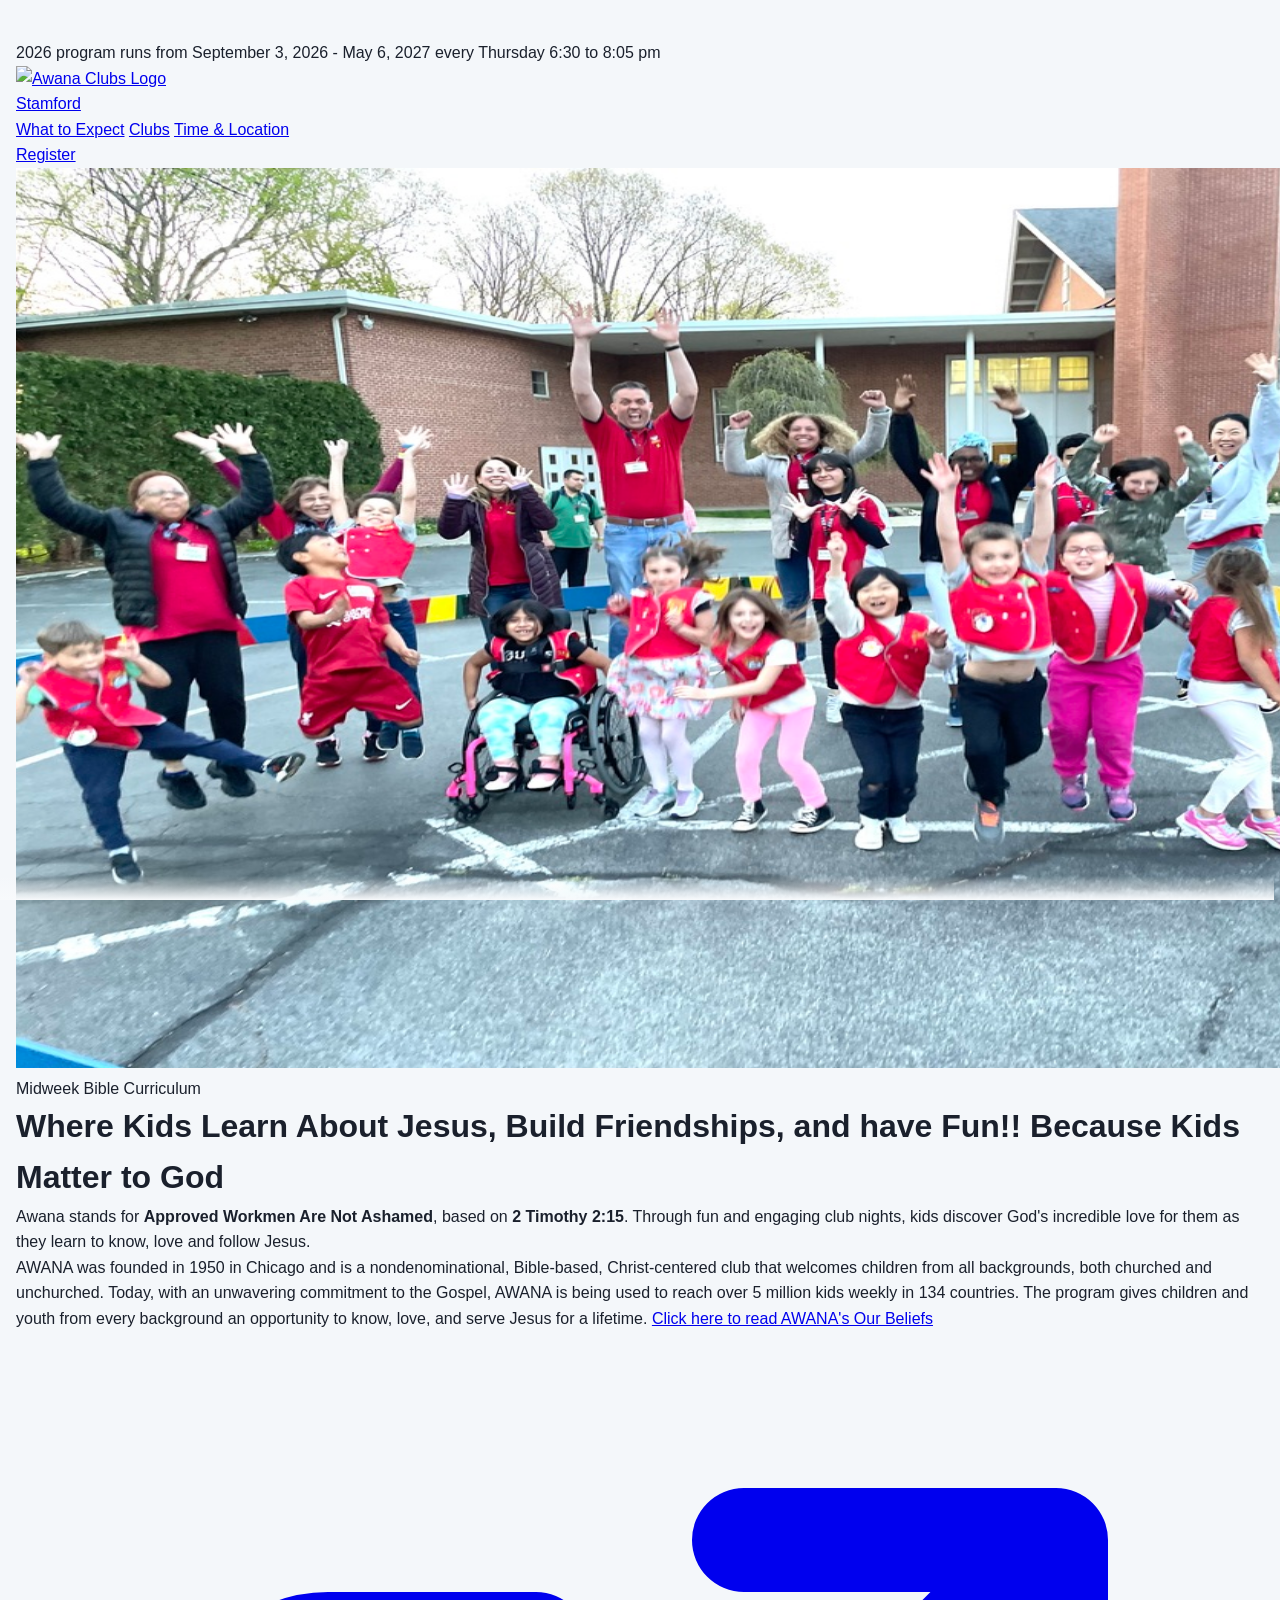
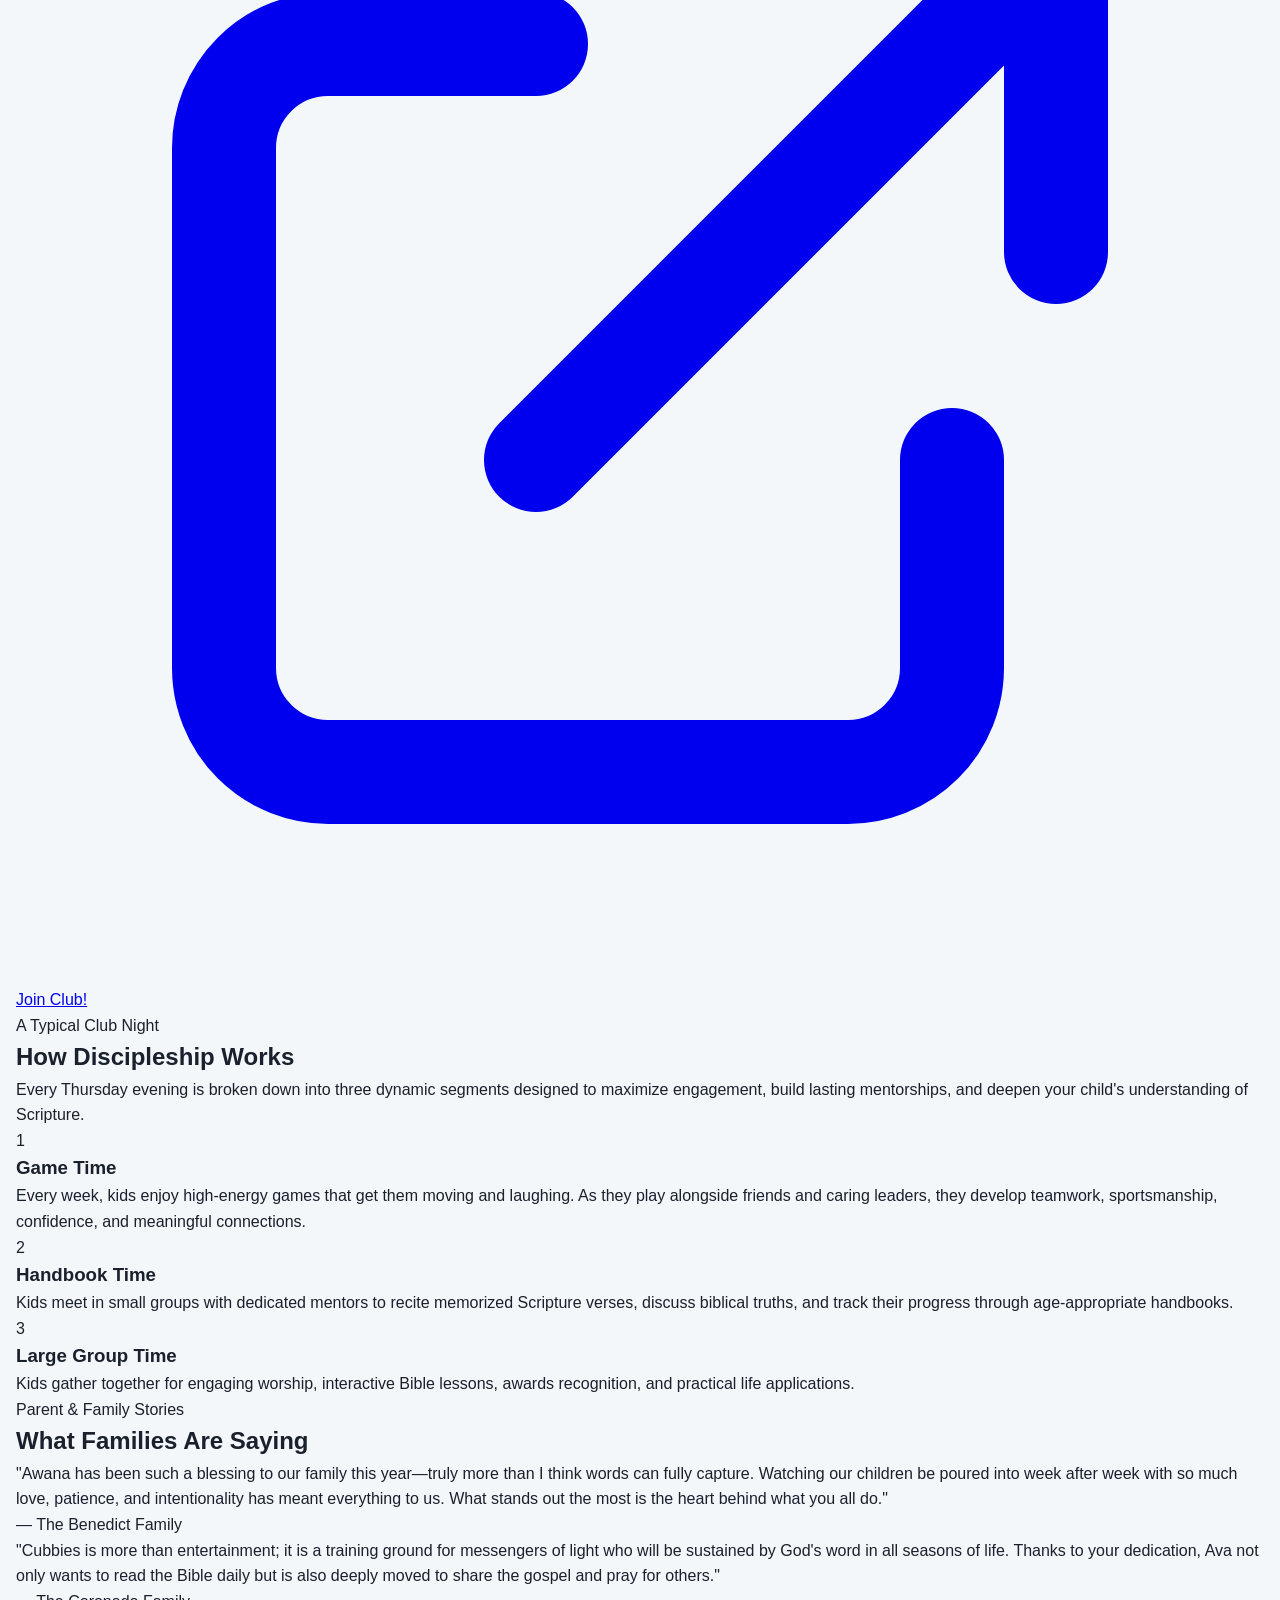
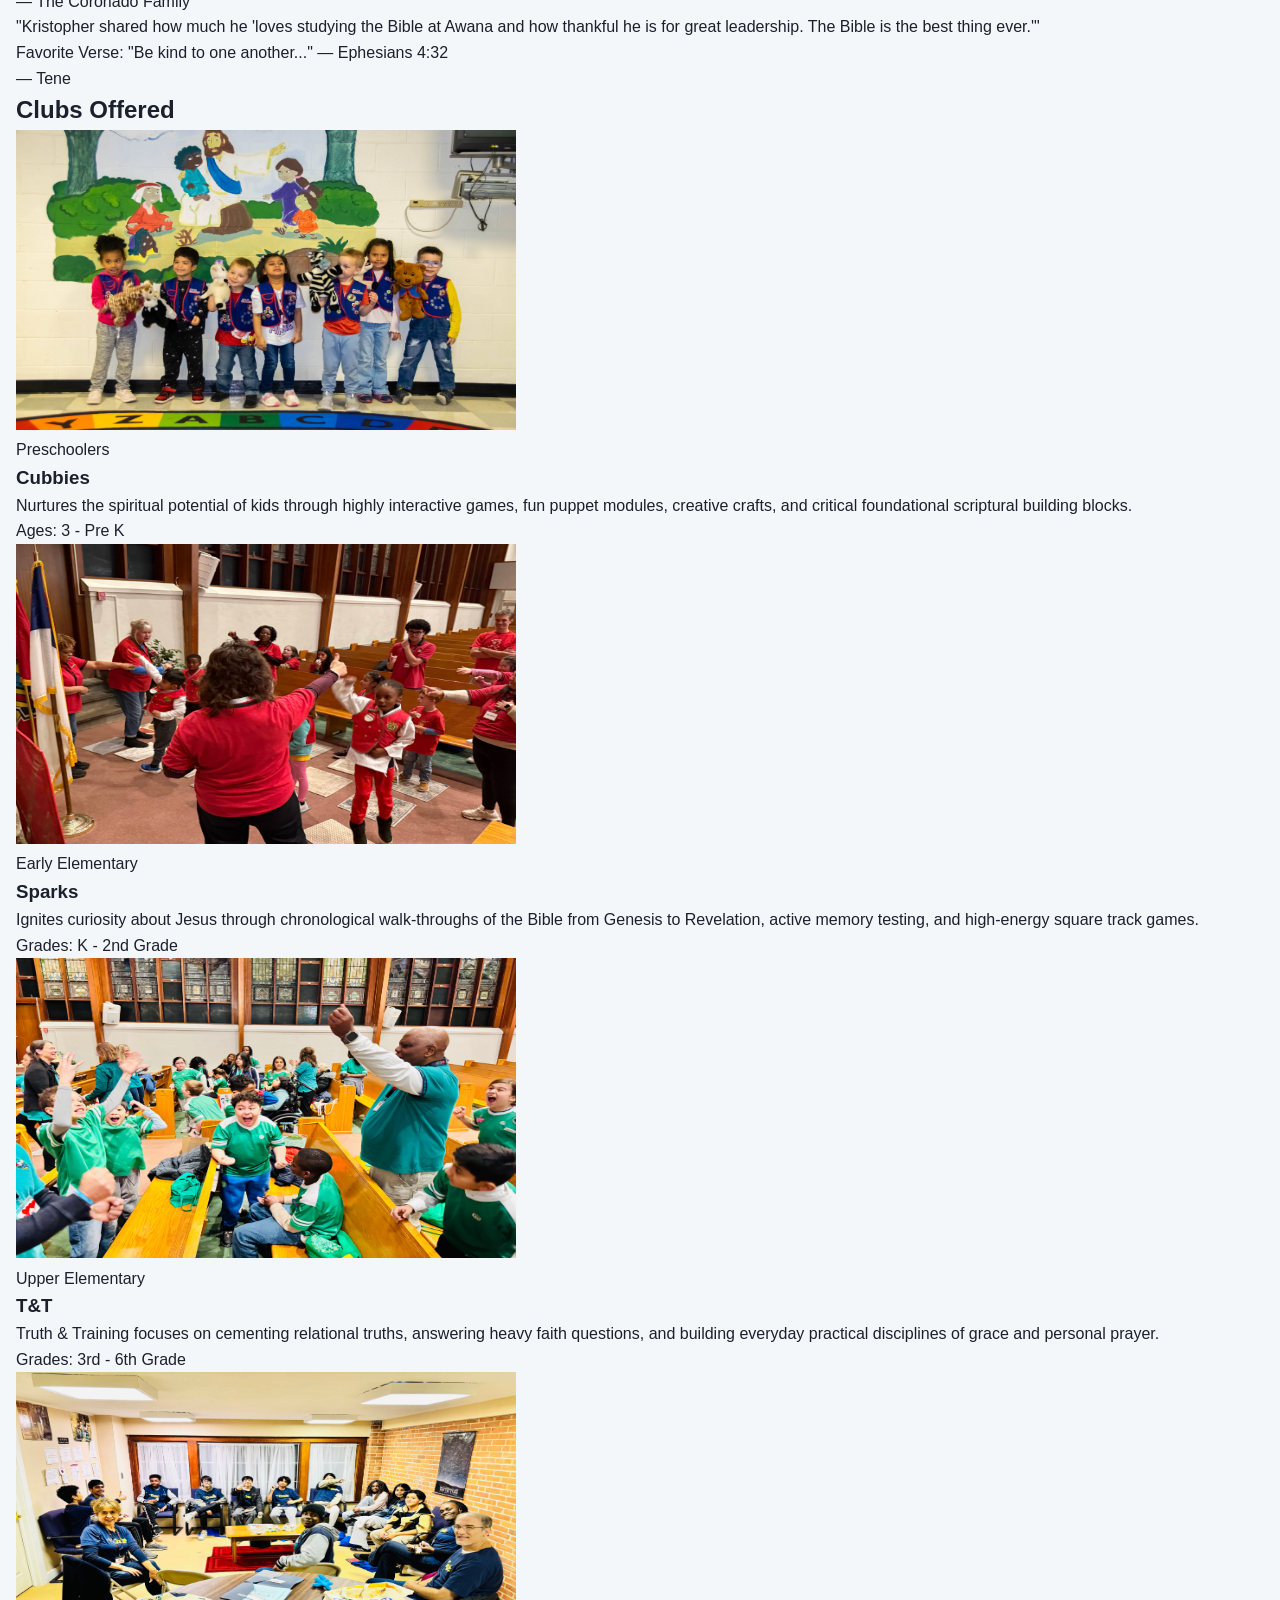
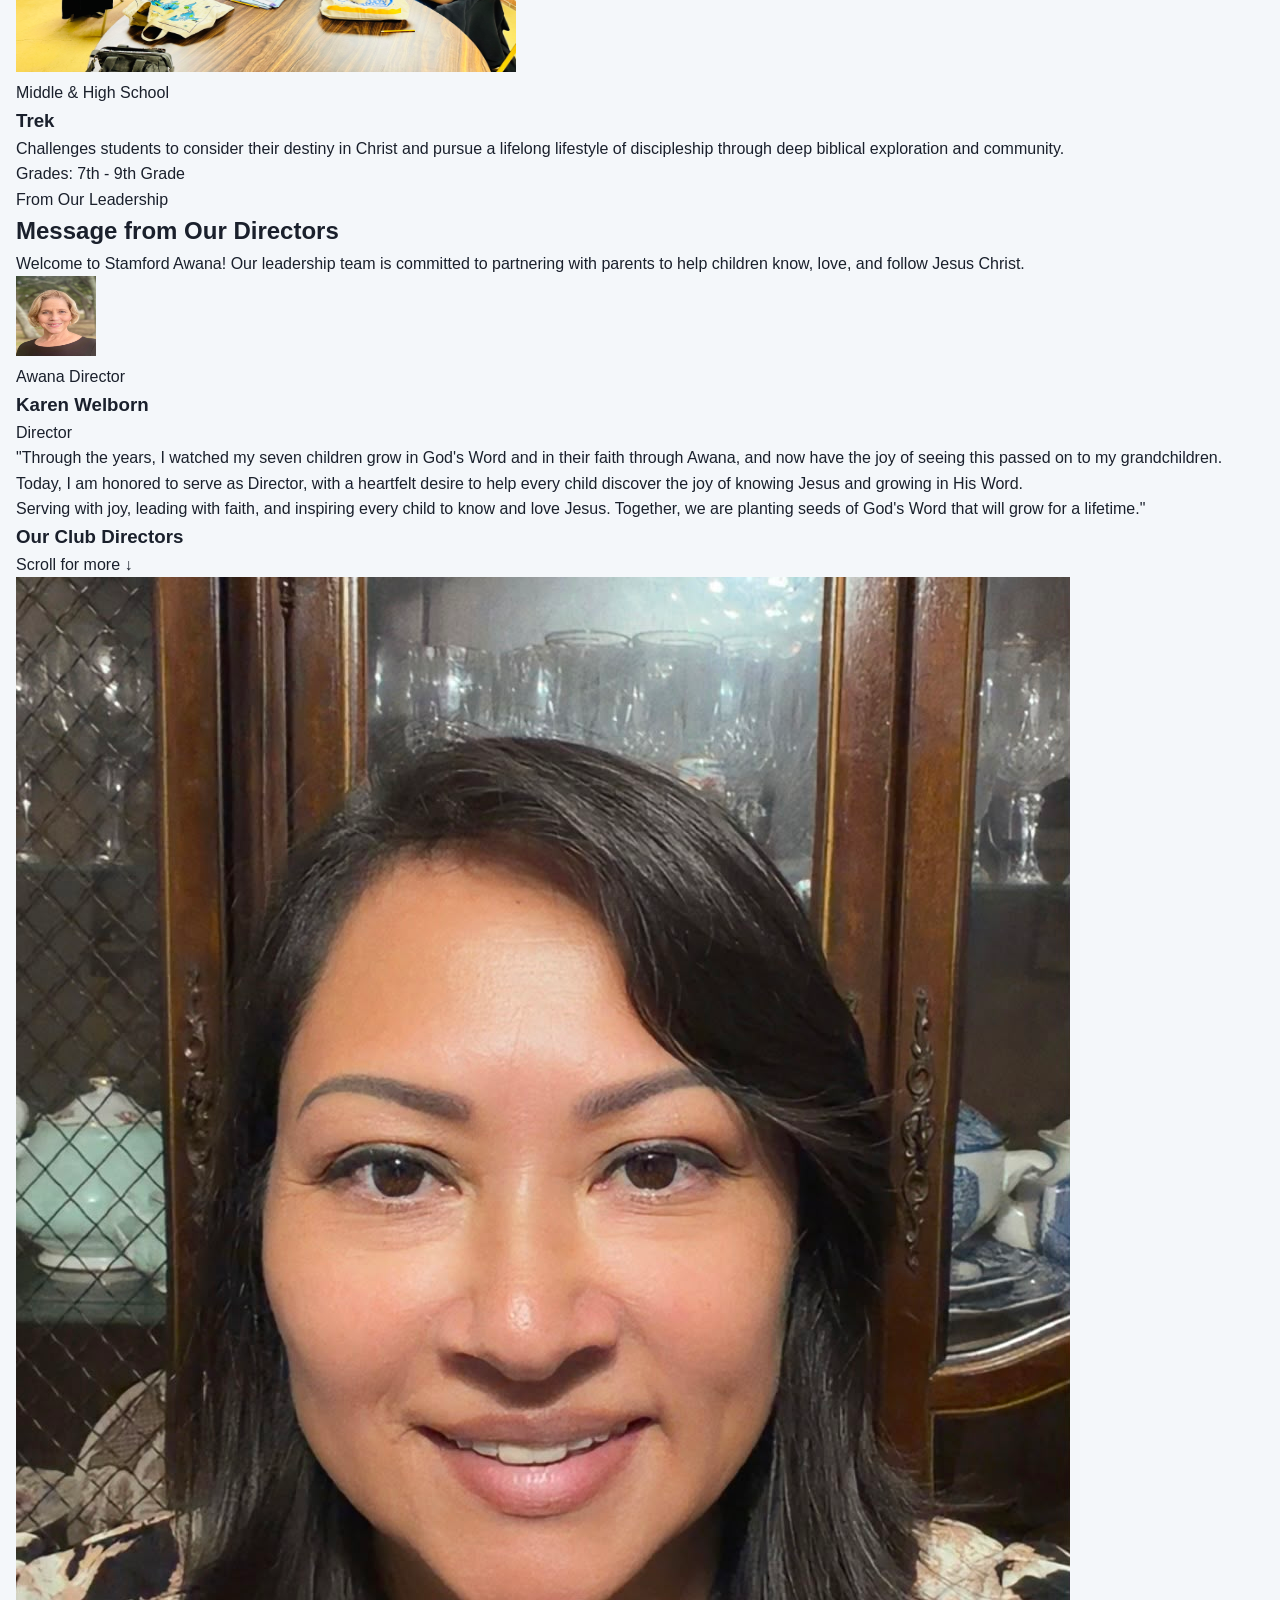
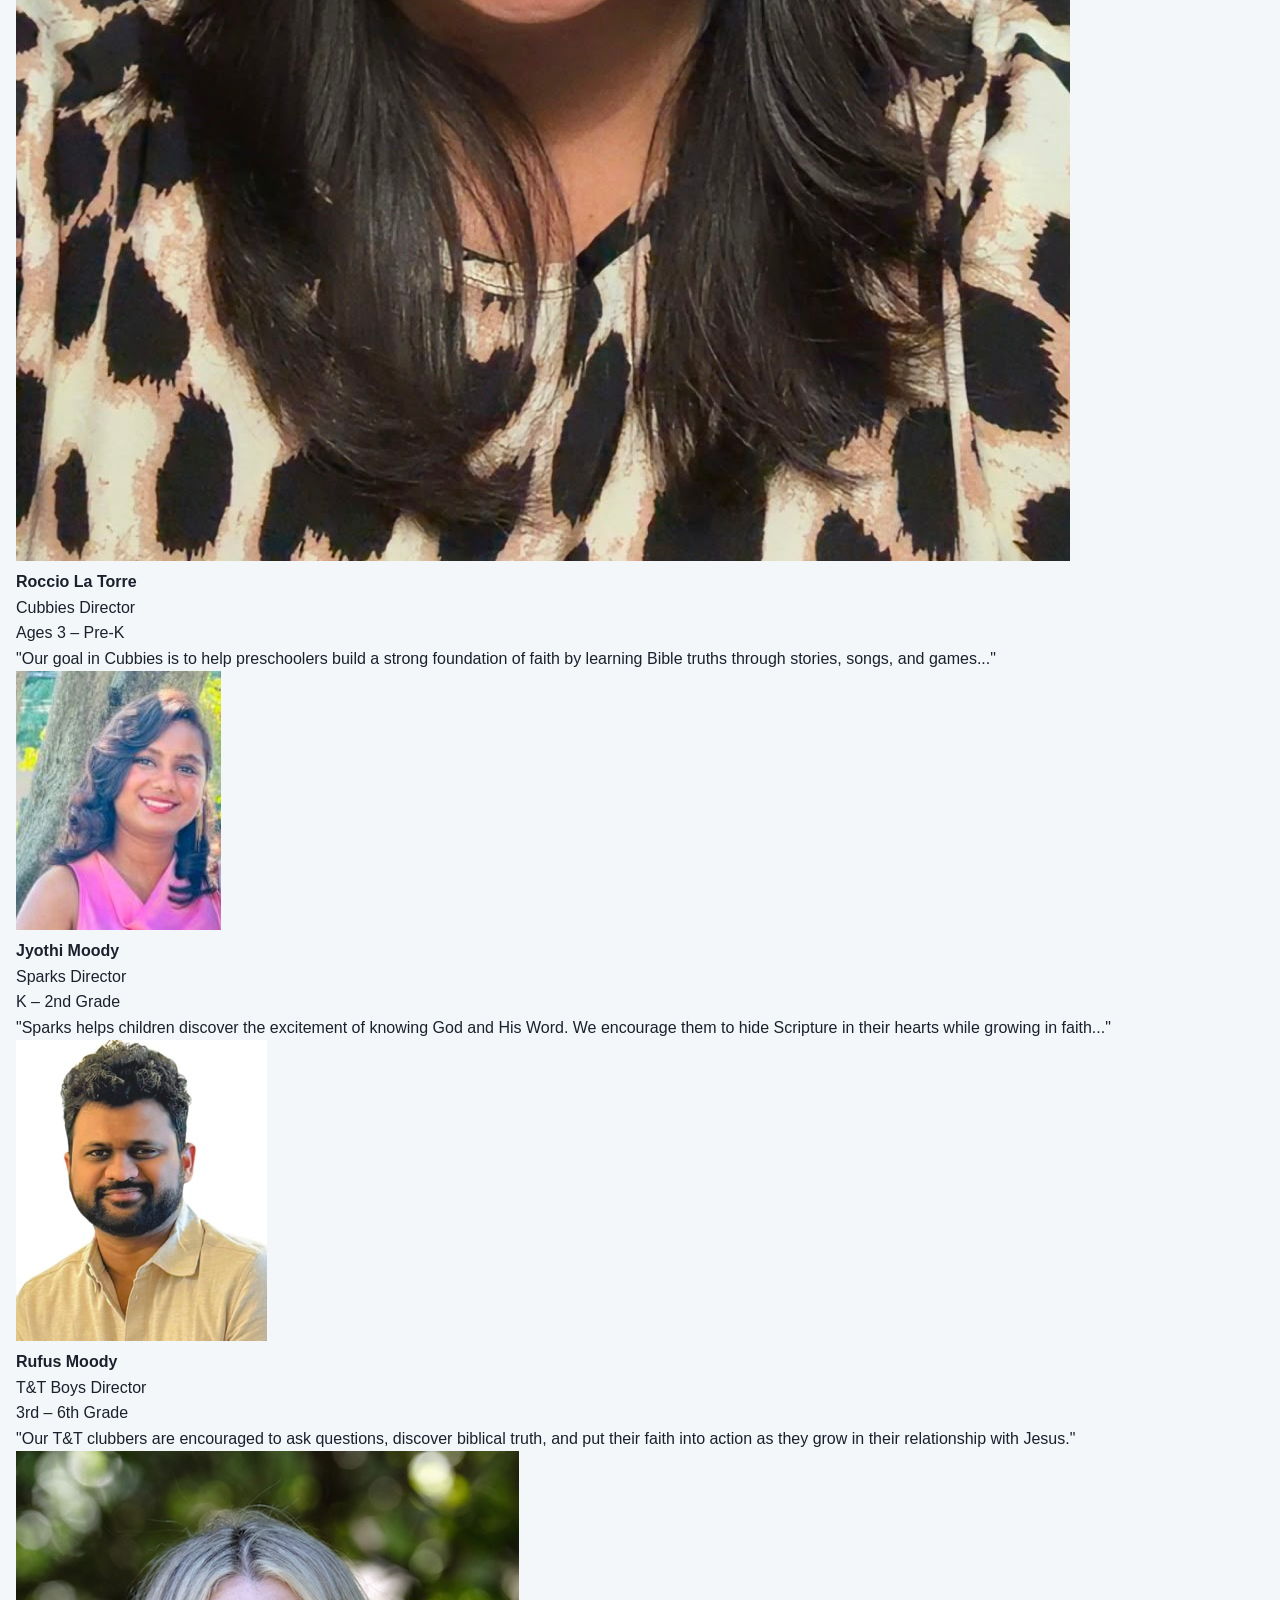
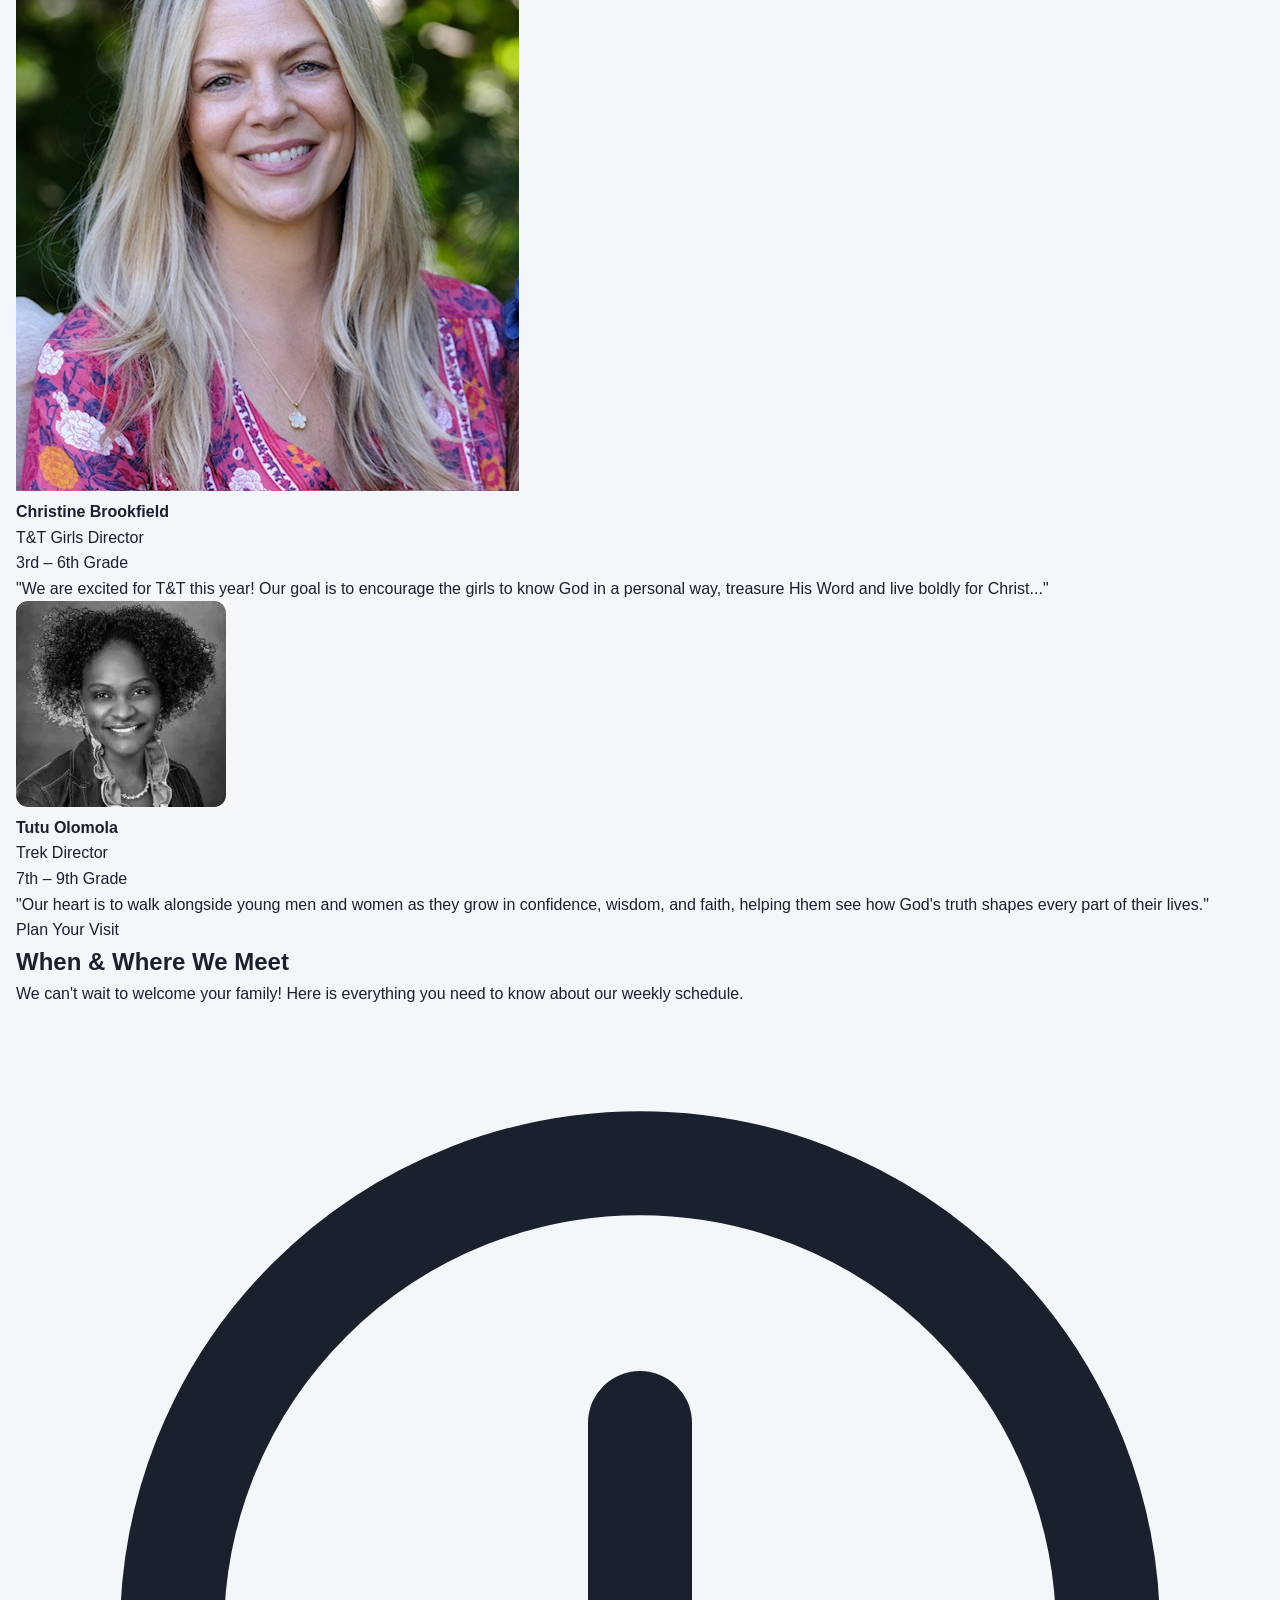
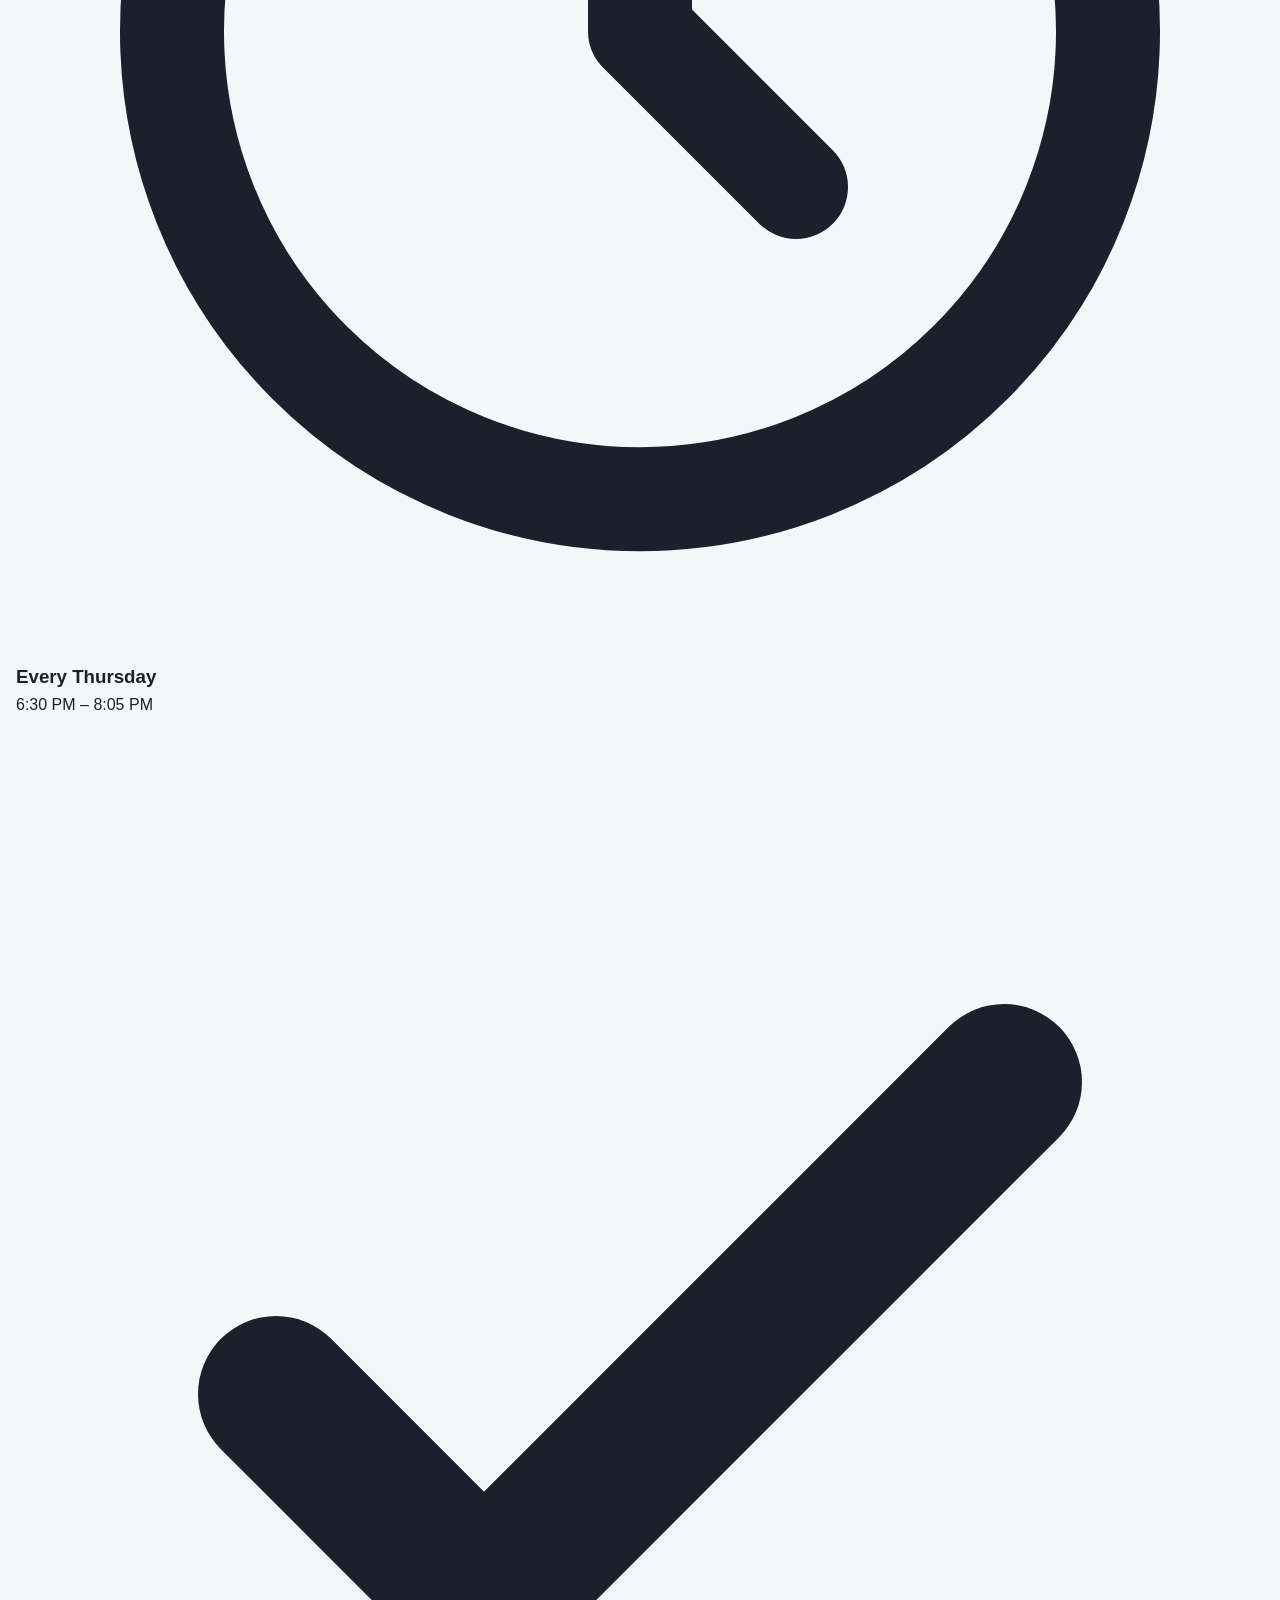
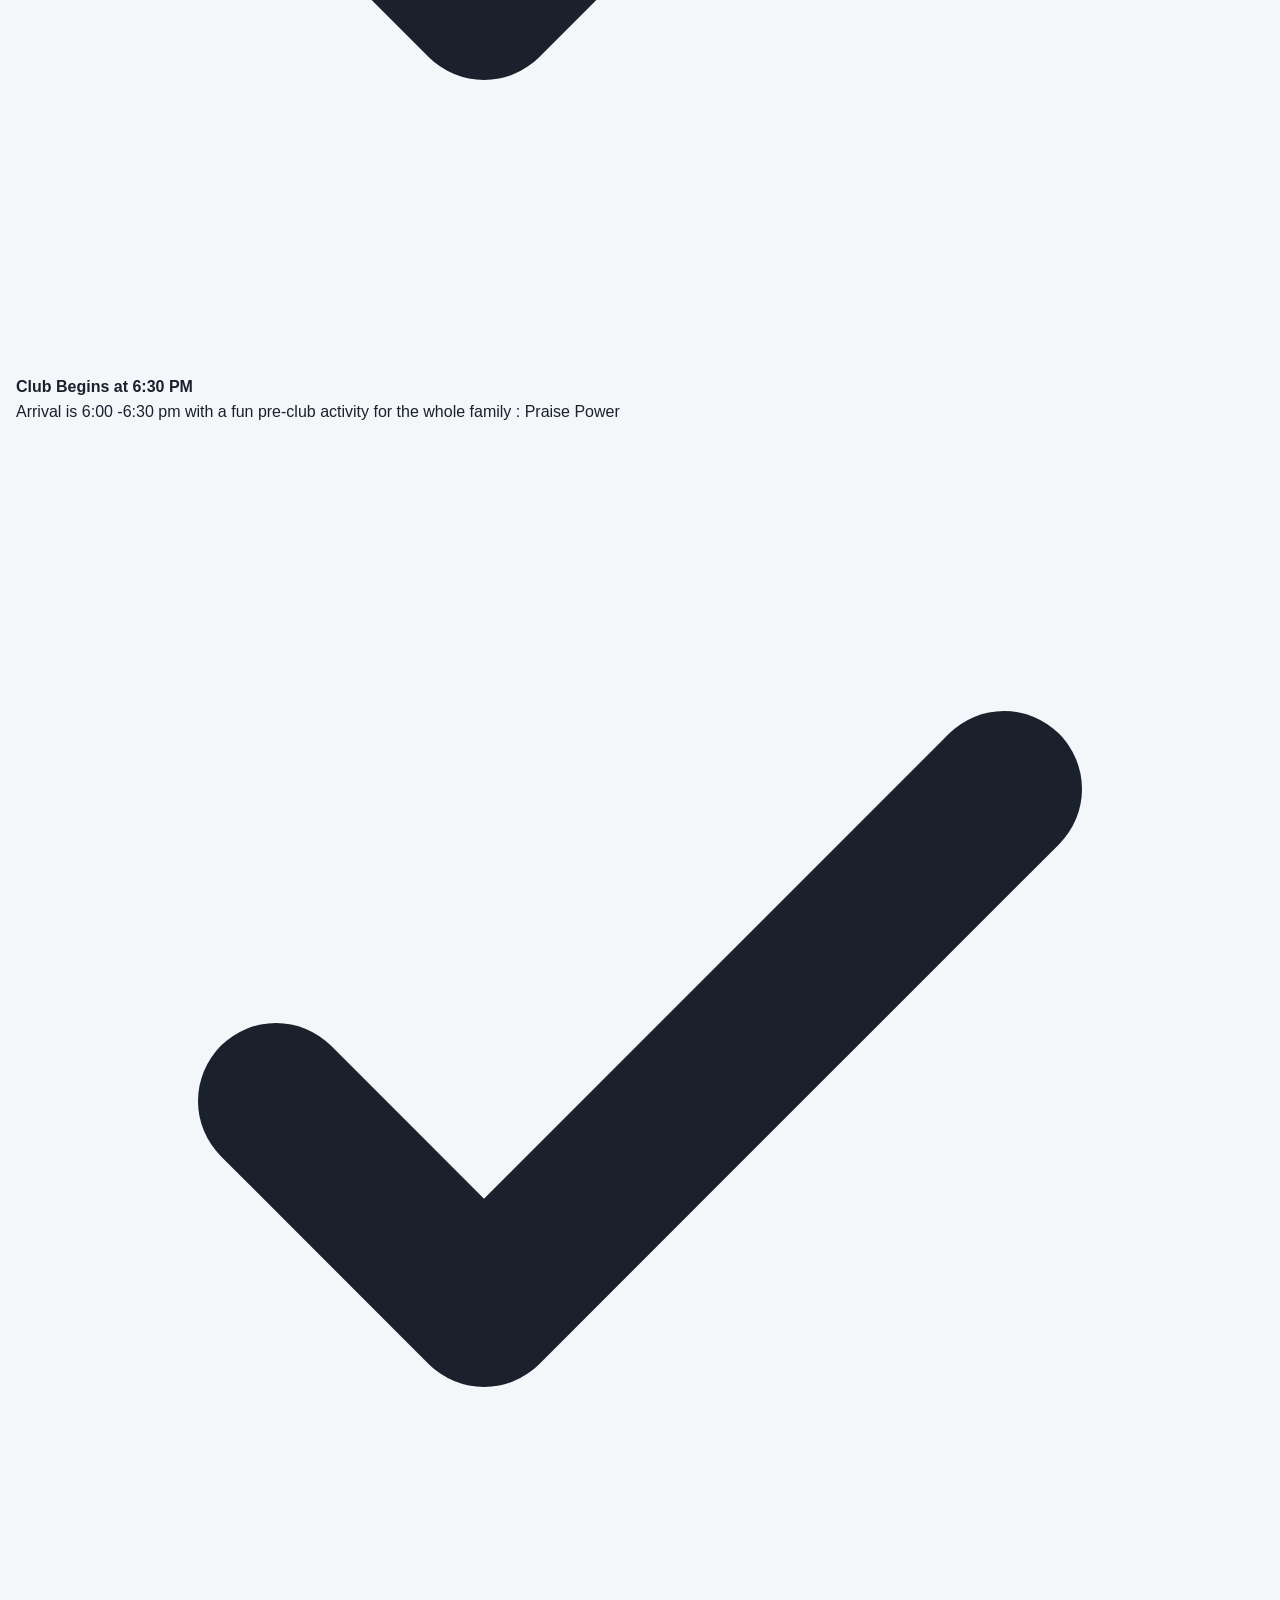
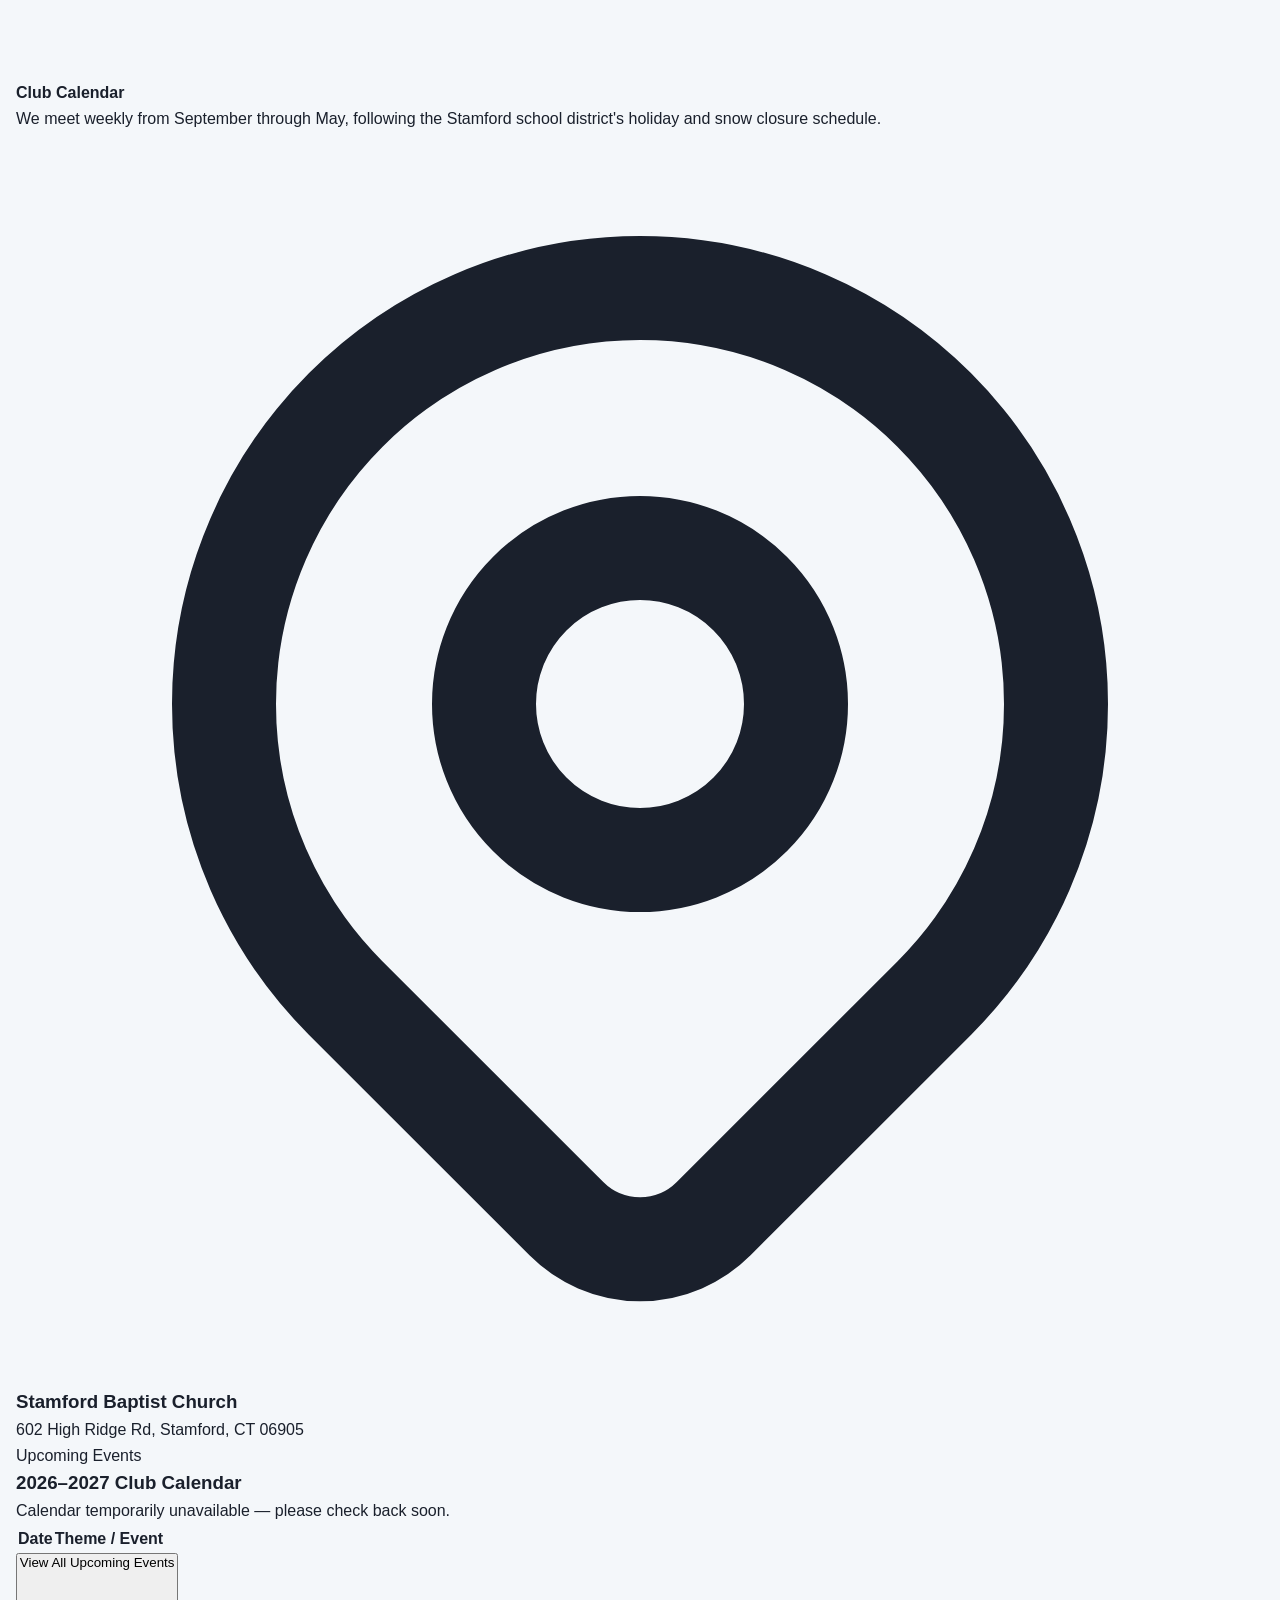
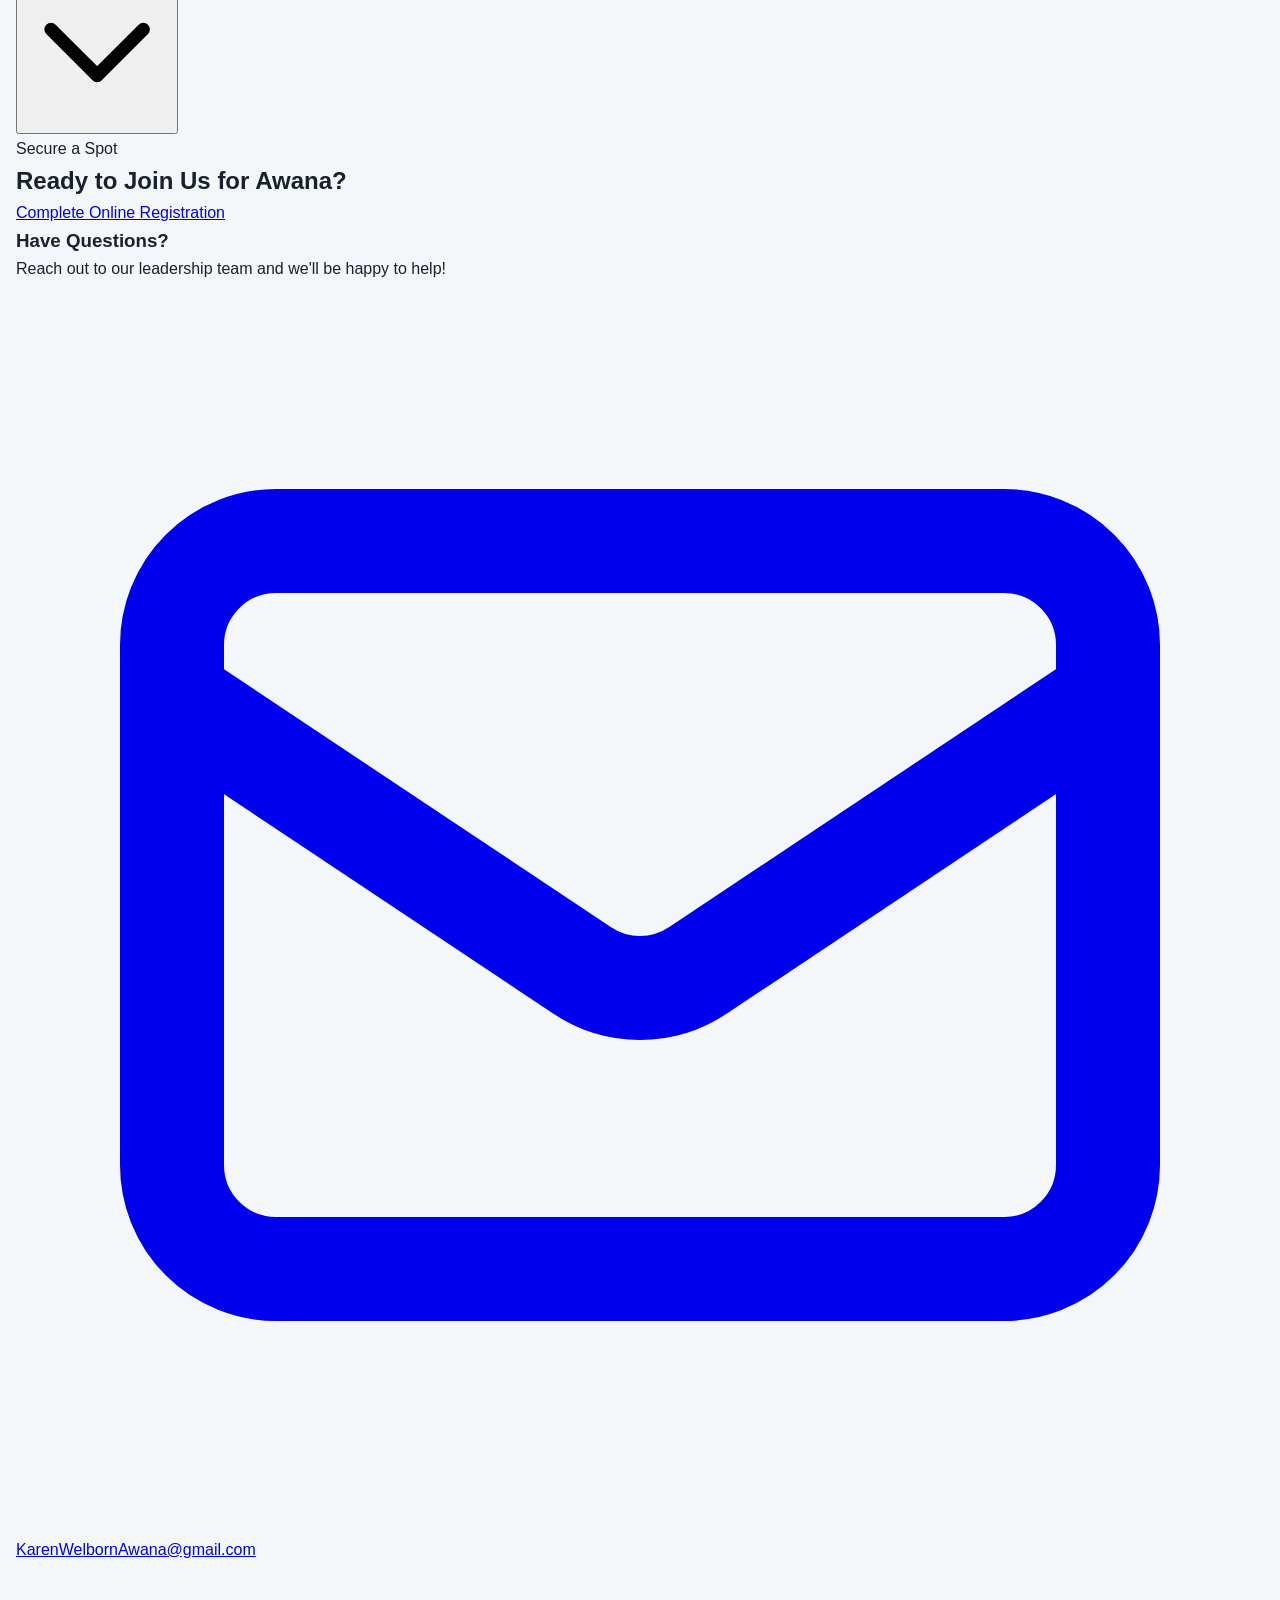
==== commit 7c5e45d2: "Revise Directors' Message section layout and styles Updated the layout and styling of the Directors'" ====
--- a/index.html
+++ b/index.html
@@ -365,137 +365,140 @@
 
 
     <!-- Full Directors' Message (integrated in-page, formerly Dir-message.html) -->
-    <section id="full-letter" class="scroll-mt-24 bg-white py-20 px-6 border-t border-slate-100">
-        <div class="max-w-5xl mx-auto">
-
-            <div class="text-center max-w-2xl mx-auto mb-14">
-                <span class="text-awanaRed font-extrabold uppercase tracking-widest text-sm mb-3 block">From Our Leadership</span>
-                <h2 class="text-3xl md:text-5xl font-black text-[#030E20] mb-6 tracking-tight">Message from Our Directors</h2>
-                <p class="text-slate-600 text-lg font-medium leading-relaxed">
-                    Welcome to Stamford Awana! Our leadership team is committed to partnering with parents to help children know, love, and follow Jesus Christ every step of the way.
+<!-- Full Directors' Message (integrated in-page) -->
+    <section id="full-letter" class="scroll-mt-24 bg-white py-16 px-6 border-t border-slate-100">
+        <div class="max-w-7xl mx-auto">
+
+            <div class="text-center max-w-2xl mx-auto mb-12">
+                <span class="text-awanaRed font-extrabold uppercase tracking-widest text-xs mb-2 block">From Our Leadership</span>
+                <h2 class="text-3xl md:text-4xl font-black text-[#030E20] mb-3 tracking-tight">Message from Our Directors</h2>
+                <p class="text-slate-600 text-base font-medium leading-relaxed">
+                    Welcome to Stamford Awana! Our leadership team is committed to partnering with parents to help children know, love, and follow Jesus Christ.
                 </p>
             </div>
 
-            <!-- Karen Welborn — Director feature -->
-            <div class="grid md:grid-cols-[220px_1fr] gap-8 md:gap-10 items-start bg-slate-50 rounded-3xl p-8 md:p-10 border border-slate-100 shadow-sm mb-16">
-                <img src="images/Karen.jpeg" alt="Karen Welborn, Awana Director" width="220" height="220" loading="lazy" class="w-32 h-32 md:w-full md:h-auto aspect-square rounded-2xl object-cover mx-auto md:mx-0 ring-4 ring-awanaGold/40 shadow-md">
-                <div class="text-center md:text-left">
-                    <span class="inline-block text-[10px] font-extrabold uppercase tracking-widest text-awanaNavy bg-awanaGold/25 px-2.5 py-1 rounded-md mb-3">Awana Director</span>
-                    <h3 class="text-2xl md:text-3xl font-black text-slate-900">Karen Welborn</h3>
-                    <p class="text-slate-500 font-bold text-sm mb-5">Director</p>
-                    <blockquote class="font-letter italic text-lg md:text-xl text-awanaNavy leading-relaxed border-l-4 border-awanaGold pl-5 md:pl-6 text-left relative msg-fade" style="--fade-color:#f8fafc;">
-                        <div class="msg-scroll space-y-4 max-h-40 md:max-h-48 pr-3" tabindex="0" role="region" aria-label="Full message, scrollable">
+            <!-- 2-Column Section Layout: Karen on Left, Club Directors on Right -->
+            <div class="grid grid-cols-1 lg:grid-cols-12 gap-8 items-start">
+                
+                <!-- LEFT COLUMN: Karen Welborn (Awana Director) -->
+                <div class="lg:col-span-5 bg-slate-50 rounded-3xl p-6 md:p-8 border border-slate-200/80 shadow-sm flex flex-col h-full">
+                    <div class="flex items-center gap-4 mb-6">
+                        <img src="images/Karen.jpeg" alt="Karen Welborn, Awana Director" width="80" height="80" loading="lazy" class="w-20 h-20 rounded-2xl object-cover ring-4 ring-awanaGold/40 shadow-md shrink-0">
+                        <div>
+                            <span class="inline-block text-[10px] font-extrabold uppercase tracking-widest text-awanaNavy bg-awanaGold/25 px-2.5 py-0.5 rounded-md mb-1">Awana Director</span>
+                            <h3 class="text-xl md:text-2xl font-black text-slate-900">Karen Welborn</h3>
+                            <p class="text-slate-500 font-bold text-xs">Director</p>
+                        </div>
+                    </div>
+
+                    <blockquote class="font-letter italic text-base text-awanaNavy leading-relaxed border-l-4 border-awanaGold pl-4 text-left relative msg-fade flex-1" style="--fade-color:#f8fafc;">
+                        <div class="msg-scroll space-y-3 max-h-72 lg:max-h-80 pr-2 text-sm md:text-base" tabindex="0" role="region" aria-label="Karen Welborn's message, scrollable">
                             <p>"Through the years, I watched my seven children grow in God's Word and in their faith through Awana, and now have the joy of seeing this passed on to my grandchildren.</p>
                             <p>Today, I am honored to serve as Director, with a heartfelt desire to help every child discover the joy of knowing Jesus and growing in His Word.</p>
                             <p>Serving with joy, leading with faith, and inspiring every child to know and love Jesus. Together, we are planting seeds of God's Word that will grow for a lifetime."</p>
                         </div>
                     </blockquote>
                 </div>
-            </div>
-
-            <!-- Club Directors -->
-            <h3 class="text-2xl md:text-3xl font-black text-slate-900 text-center mb-10">Our Club Directors</h3>
-
-            <div class="relative">
-            <div id="directors-carousel" class="no-scrollbar flex overflow-x-auto snap-x snap-mandatory scroll-smooth gap-6 pb-2">
-
-                <!-- Cubbies -->
-                <div class="director-slide snap-center shrink-0 w-full flex justify-center">
-                <div class="bg-white rounded-2xl overflow-hidden border border-slate-200/60 shadow-sm hover:shadow-md transition p-6 text-center flex flex-col items-center w-full max-w-sm">
-                    <img src="images/Roccio-Cubbies.jpeg" alt="Roccio La Torre, Cubbies Director" width="112" height="112" loading="lazy" class="w-24 h-24 rounded-full object-cover ring-4 ring-[#76bce8]/50 mb-4">
-                    <span class="text-[10px] font-extrabold uppercase tracking-widest text-[#003399] bg-[#76bce8]/30 px-2.5 py-1 rounded-md mb-3">Cubbies | Ages 3 – Pre-K</span>
-                    <h4 class="text-lg font-black text-slate-900">Roccio La Torre</h4>
-                    <p class="text-slate-500 font-bold text-xs mb-3">Cubbies Club Director</p>
-                    <div class="relative msg-fade max-h-24 w-full" style="--fade-color:#ffffff;">
-                        <div class="msg-scroll h-full overflow-y-auto pr-1" tabindex="0" role="region" aria-label="Full message, scrollable">
-                            <p class="text-slate-600 text-sm leading-relaxed italic">
-                            "Our goal in Cubbies is to help preschoolers build a strong foundation of faith by learning Bible truths through stories, songs, and games, while making every Awana night fun, safe, and memorable."
-                        </p>
-                        </div>
-                    </div>
-                </div>
-                </div>
-
-                <!-- Sparks -->
-                <div class="director-slide snap-center shrink-0 w-full flex justify-center">
-                <div class="bg-white rounded-2xl overflow-hidden border border-slate-200/60 shadow-sm hover:shadow-md transition p-6 text-center flex flex-col items-center w-full max-w-sm">
-                    <img src="images/Jyoti-Sparks.jpg" alt="Jyothi Moody, Sparks Director" width="112" height="112" loading="lazy" class="w-24 h-24 rounded-full object-cover ring-4 ring-[#d32f2f]/40 mb-4">
-                    <span class="text-[10px] font-extrabold uppercase tracking-widest text-[#d32f2f] bg-[#d32f2f]/10 px-2.5 py-1 rounded-md mb-3">Sparks | K – 2nd Grade</span>
-                    <h4 class="text-lg font-black text-slate-900">Jyothi Moody</h4>
-                    <p class="text-slate-500 font-bold text-xs mb-3">Sparks Director</p>
-                    <div class="relative msg-fade max-h-24 w-full" style="--fade-color:#ffffff;">
-                        <div class="msg-scroll h-full overflow-y-auto pr-1" tabindex="0" role="region" aria-label="Full message, scrollable">
-                            <p class="text-slate-600 text-sm leading-relaxed italic">
-                            "Sparks helps children discover the excitement of knowing God and His Word. We encourage them to hide Scripture in their hearts while growing in faith, friendship, and confidence."
-                        </p>
-                        </div>
-                    </div>
-                </div>
-                </div>
-
-                <!-- T&T Boys -->
-                <div class="director-slide snap-center shrink-0 w-full flex justify-center">
-                <div class="bg-white rounded-2xl overflow-hidden border border-slate-200/60 shadow-sm hover:shadow-md transition p-6 text-center flex flex-col items-center w-full max-w-sm">
-                    <img src="images/Rufus.jpeg" alt="Rufus Moody, T&T Boys Director" width="112" height="112" loading="lazy" class="w-24 h-24 rounded-full object-cover ring-4 ring-[#41ad49]/40 mb-4">
-                    <span class="text-[10px] font-extrabold uppercase tracking-widest text-[#41ad49] bg-[#41ad49]/10 px-2.5 py-1 rounded-md mb-3">T&T | 3rd – 6th Grade</span>
-                    <h4 class="text-lg font-black text-slate-900">Rufus Moody</h4>
-                    <p class="text-slate-500 font-bold text-xs mb-3">T&T Boys Director</p>
-                    <div class="relative msg-fade max-h-24 w-full" style="--fade-color:#ffffff;">
-                        <div class="msg-scroll h-full overflow-y-auto pr-1" tabindex="0" role="region" aria-label="Full message, scrollable">
-                            <p class="text-slate-600 text-sm leading-relaxed italic">
-                            "Our T&T clubbers are encouraged to ask questions, discover biblical truth, and put their faith into action as they grow in their relationship with Jesus."
-                        </p>
-                        </div>
-                    </div>
-                </div>
-                </div>
-
-                <!-- T&T Girls -->
-                <div class="director-slide snap-center shrink-0 w-full flex justify-center">
-                <div class="bg-white rounded-2xl overflow-hidden border border-slate-200/60 shadow-sm hover:shadow-md transition p-6 text-center flex flex-col items-center w-full max-w-sm">
-                    <img src="images/Christine.jpg" alt="Christine Brookfield, T&T Girls Director" width="112" height="112" loading="lazy" class="w-24 h-24 rounded-full object-cover ring-4 ring-[#41ad49]/40 mb-4">
-                    <span class="text-[10px] font-extrabold uppercase tracking-widest text-[#41ad49] bg-[#41ad49]/10 px-2.5 py-1 rounded-md mb-3">T&T | 3rd – 6th Grade</span>
-                    <h4 class="text-lg font-black text-slate-900">Christine Brookfield</h4>
-                    <p class="text-slate-500 font-bold text-xs mb-3">T&T Girls Director</p>
-                    <div class="relative msg-fade max-h-24 w-full" style="--fade-color:#ffffff;">
-                        <div class="msg-scroll h-full overflow-y-auto pr-1" tabindex="0" role="region" aria-label="Full message, scrollable">
-                            <p class="text-slate-600 text-sm leading-relaxed italic">
-                            "We are excited for T&T this year! Our goal is to encourage the girls to know God in a personal way, treasure His Word and live boldly for Christ in every aspect of their lives. We are excited to watch the girls build friendships and to grow in faith together."
-                        </p>
-                        </div>
-                    </div>
-                </div>
-                </div>
-
-                <!-- Trek -->
-                <div class="director-slide snap-center shrink-0 w-full flex justify-center">
-                <div class="bg-white rounded-2xl overflow-hidden border border-slate-200/60 shadow-sm hover:shadow-md transition p-6 text-center flex flex-col items-center w-full max-w-sm">
-                    <img src="images/Tutu.png" alt="Tutu Olomola, Trek Director" width="112" height="112" loading="lazy" class="w-24 h-24 rounded-full object-cover ring-4 ring-[#003399]/40 mb-4">
-                    <span class="text-[10px] font-extrabold uppercase tracking-widest text-[#003399] bg-[#003399]/10 px-2.5 py-1 rounded-md mb-3">Trek | 7th – 9th Grade</span>
-                    <h4 class="text-lg font-black text-slate-900">Tutu Olomola</h4>
-                    <p class="text-slate-500 font-bold text-xs mb-3">Trek Director</p>
-                    <div class="relative msg-fade max-h-24 w-full" style="--fade-color:#ffffff;">
-                        <div class="msg-scroll h-full overflow-y-auto pr-1" tabindex="0" role="region" aria-label="Full message, scrollable">
-                            <p class="text-slate-600 text-sm leading-relaxed italic">
-                            "Our heart is to walk alongside young men and women as they grow in confidence, wisdom, and faith, helping them see how God's truth shapes every part of their lives."
-                        </p>
-                        </div>
-                    </div>
-                </div>
-                </div>
-
-            </div>
-
-            <!-- Carousel controls -->
-            <div class="flex items-center justify-center gap-5 mt-8">
-                <button id="dir-prev" type="button" aria-label="Previous director" class="w-10 h-10 shrink-0 rounded-full bg-white border border-slate-200 shadow-sm flex items-center justify-center text-awanaNavy hover:bg-slate-50 hover:border-slate-300 transition">
-                    <svg class="w-5 h-5" fill="none" stroke="currentColor" viewBox="0 0 24 24" aria-hidden="true"><path stroke-linecap="round" stroke-linejoin="round" stroke-width="2.5" d="M15 19l-7-7 7-7"></path></svg>
-                </button>
-                <div id="dir-dots" class="flex items-center gap-2" role="tablist" aria-label="Select a director"></div>
-                <button id="dir-next" type="button" aria-label="Next director" class="w-10 h-10 shrink-0 rounded-full bg-white border border-slate-200 shadow-sm flex items-center justify-center text-awanaNavy hover:bg-slate-50 hover:border-slate-300 transition">
-                    <svg class="w-5 h-5" fill="none" stroke="currentColor" viewBox="0 0 24 24" aria-hidden="true"><path stroke-linecap="round" stroke-linejoin="round" stroke-width="2.5" d="M9 5l7 7-7 7"></path></svg>
-                </button>
-            </div>
+
+                <!-- RIGHT COLUMN: Club Directors (Scrollable List/Grid) -->
+                <div class="lg:col-span-7 bg-slate-50/50 rounded-3xl p-6 border border-slate-200/60 flex flex-col">
+                    <div class="flex items-center justify-between mb-4 px-1">
+                        <h3 class="text-lg font-black text-slate-900 uppercase tracking-wide">Our Club Directors</h3>
+                        <span class="text-xs text-slate-400 font-bold">Scroll for more ↓</span>
+                    </div>
+
+                    <div class="msg-scroll max-h-[520px] overflow-y-auto pr-2 space-y-4">
+                        <div class="grid grid-cols-1 sm:grid-cols-2 gap-4">
+
+                            <!-- Cubbies -->
+                            <div class="bg-white rounded-2xl border border-slate-200/80 shadow-2xs p-5 flex flex-col justify-between">
+                                <div>
+                                    <div class="flex items-center gap-3 mb-3">
+                                        <img src="images/Roccio-Cubbies.jpeg" alt="Roccio La Torre" class="w-12 h-12 rounded-full object-cover ring-2 ring-[#76bce8]/50 shrink-0">
+                                        <div>
+                                            <h4 class="text-base font-black text-slate-900 leading-tight">Roccio La Torre</h4>
+                                            <p class="text-slate-500 font-bold text-[11px]">Cubbies Director</p>
+                                        </div>
+                                    </div>
+                                    <span class="inline-block text-[9px] font-extrabold uppercase tracking-widest text-[#003399] bg-[#76bce8]/20 px-2 py-0.5 rounded mb-3">Ages 3 – Pre-K</span>
+                                    <p class="text-slate-600 text-xs leading-relaxed italic">
+                                        "Our goal in Cubbies is to help preschoolers build a strong foundation of faith by learning Bible truths through stories, songs, and games..."
+                                    </p>
+                                </div>
+                            </div>
+
+                            <!-- Sparks -->
+                            <div class="bg-white rounded-2xl border border-slate-200/80 shadow-2xs p-5 flex flex-col justify-between">
+                                <div>
+                                    <div class="flex items-center gap-3 mb-3">
+                                        <img src="images/Jyoti-Sparks.jpg" alt="Jyothi Moody" class="w-12 h-12 rounded-full object-cover ring-2 ring-[#d32f2f]/40 shrink-0">
+                                        <div>
+                                            <h4 class="text-base font-black text-slate-900 leading-tight">Jyothi Moody</h4>
+                                            <p class="text-slate-500 font-bold text-[11px]">Sparks Director</p>
+                                        </div>
+                                    </div>
+                                    <span class="inline-block text-[9px] font-extrabold uppercase tracking-widest text-[#d32f2f] bg-[#d32f2f]/10 px-2 py-0.5 rounded mb-3">K – 2nd Grade</span>
+                                    <p class="text-slate-600 text-xs leading-relaxed italic">
+                                        "Sparks helps children discover the excitement of knowing God and His Word. We encourage them to hide Scripture in their hearts while growing in faith..."
+                                    </p>
+                                </div>
+                            </div>
+
+                            <!-- T&T Boys -->
+                            <div class="bg-white rounded-2xl border border-slate-200/80 shadow-2xs p-5 flex flex-col justify-between">
+                                <div>
+                                    <div class="flex items-center gap-3 mb-3">
+                                        <img src="images/Rufus.jpeg" alt="Rufus Moody" class="w-12 h-12 rounded-full object-cover ring-2 ring-[#41ad49]/40 shrink-0">
+                                        <div>
+                                            <h4 class="text-base font-black text-slate-900 leading-tight">Rufus Moody</h4>
+                                            <p class="text-slate-500 font-bold text-[11px]">T&T Boys Director</p>
+                                        </div>
+                                    </div>
+                                    <span class="inline-block text-[9px] font-extrabold uppercase tracking-widest text-[#41ad49] bg-[#41ad49]/10 px-2 py-0.5 rounded mb-3">3rd – 6th Grade</span>
+                                    <p class="text-slate-600 text-xs leading-relaxed italic">
+                                        "Our T&T clubbers are encouraged to ask questions, discover biblical truth, and put their faith into action as they grow in their relationship with Jesus."
+                                    </p>
+                                </div>
+                            </div>
+
+                            <!-- T&T Girls -->
+                            <div class="bg-white rounded-2xl border border-slate-200/80 shadow-2xs p-5 flex flex-col justify-between">
+                                <div>
+                                    <div class="flex items-center gap-3 mb-3">
+                                        <img src="images/Christine.jpg" alt="Christine Brookfield" class="w-12 h-12 rounded-full object-cover ring-2 ring-[#41ad49]/40 shrink-0">
+                                        <div>
+                                            <h4 class="text-base font-black text-slate-900 leading-tight">Christine Brookfield</h4>
+                                            <p class="text-slate-500 font-bold text-[11px]">T&T Girls Director</p>
+                                        </div>
+                                    </div>
+                                    <span class="inline-block text-[9px] font-extrabold uppercase tracking-widest text-[#41ad49] bg-[#41ad49]/10 px-2 py-0.5 rounded mb-3">3rd – 6th Grade</span>
+                                    <p class="text-slate-600 text-xs leading-relaxed italic">
+                                        "We are excited for T&T this year! Our goal is to encourage the girls to know God in a personal way, treasure His Word and live boldly for Christ..."
+                                    </p>
+                                </div>
+                            </div>
+
+                            <!-- Trek -->
+                            <div class="bg-white rounded-2xl border border-slate-200/80 shadow-2xs p-5 sm:col-span-2 flex flex-col justify-between">
+                                <div>
+                                    <div class="flex items-center gap-3 mb-3">
+                                        <img src="images/Tutu.png" alt="Tutu Olomola" class="w-12 h-12 rounded-full object-cover ring-2 ring-[#003399]/40 shrink-0">
+                                        <div>
+                                            <h4 class="text-base font-black text-slate-900 leading-tight">Tutu Olomola</h4>
+                                            <p class="text-slate-500 font-bold text-[11px]">Trek Director</p>
+                                        </div>
+                                    </div>
+                                    <span class="inline-block text-[9px] font-extrabold uppercase tracking-widest text-[#003399] bg-[#003399]/10 px-2 py-0.5 rounded mb-3">7th – 9th Grade</span>
+                                    <p class="text-slate-600 text-xs leading-relaxed italic">
+                                        "Our heart is to walk alongside young men and women as they grow in confidence, wisdom, and faith, helping them see how God's truth shapes every part of their lives."
+                                    </p>
+                                </div>
+                            </div>
+
+                        </div>
+                    </div>
+                </div>
+
             </div>
         </div>
     </section>
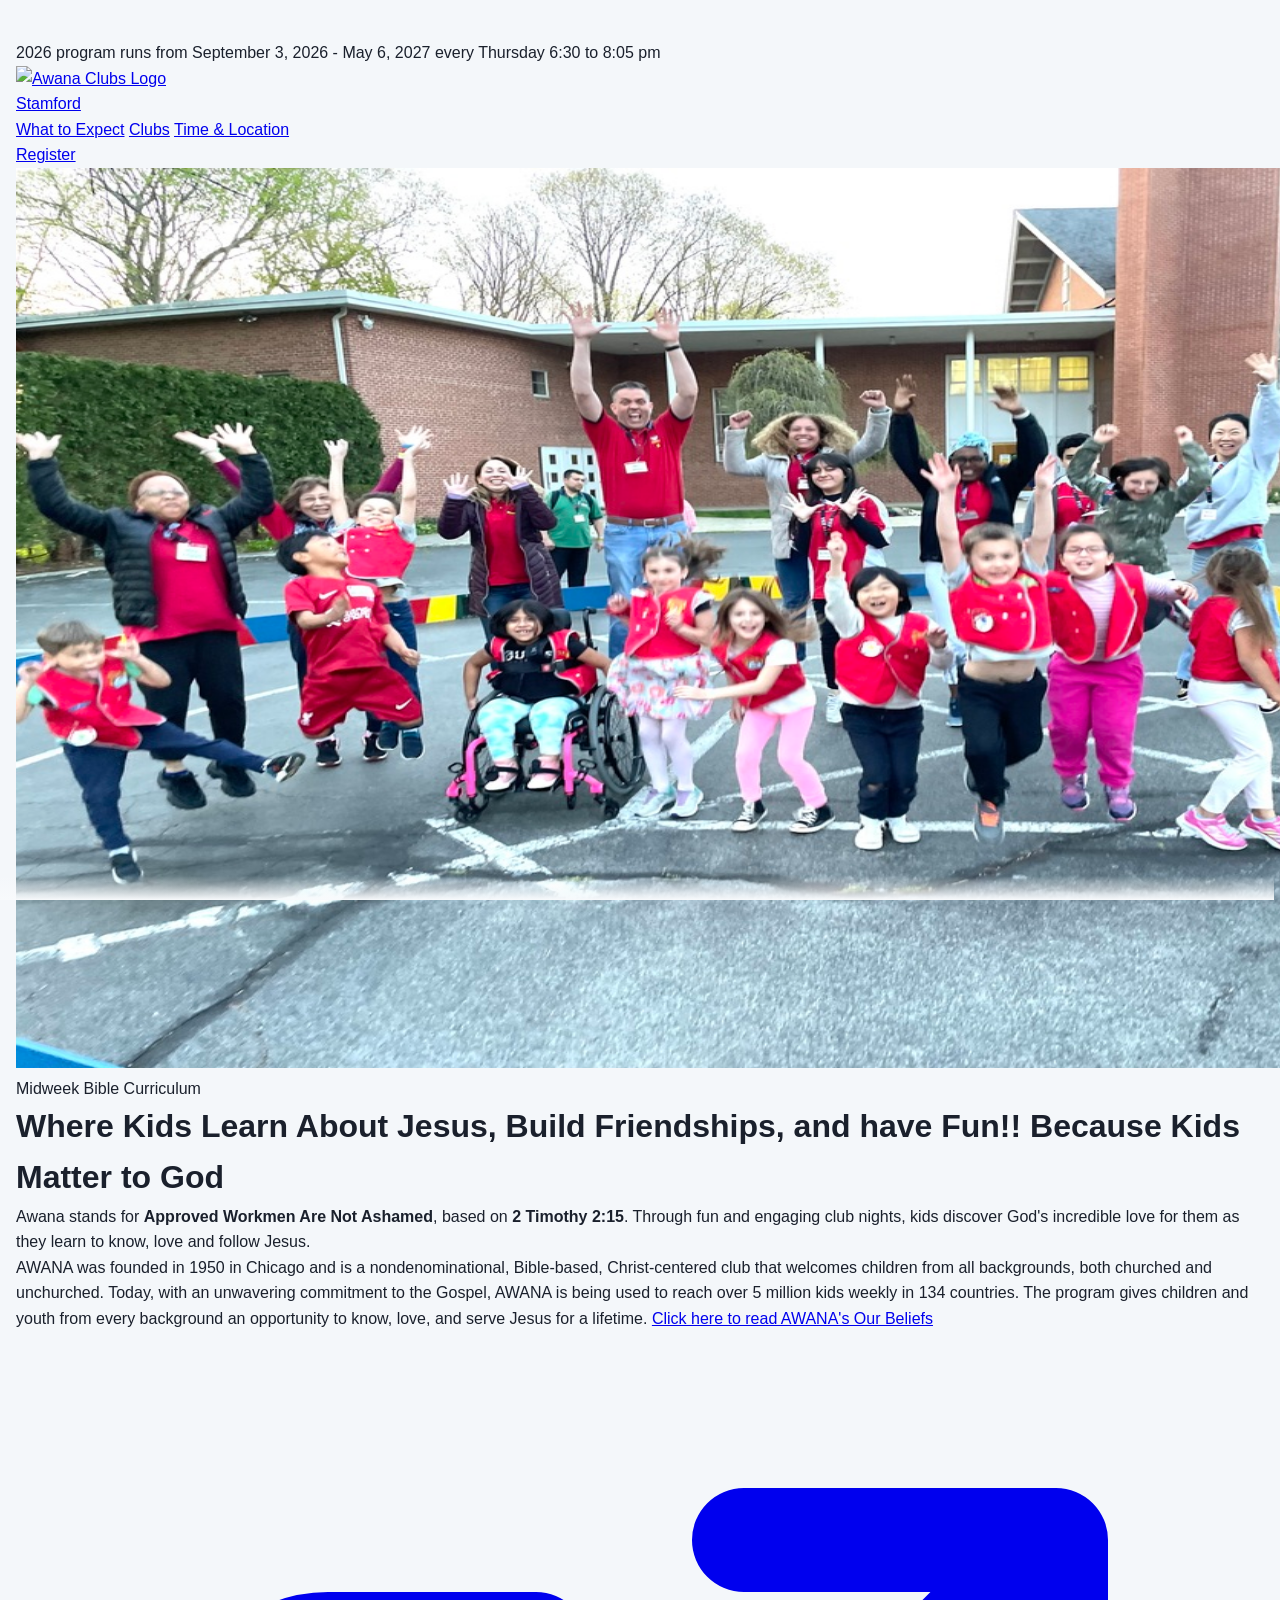
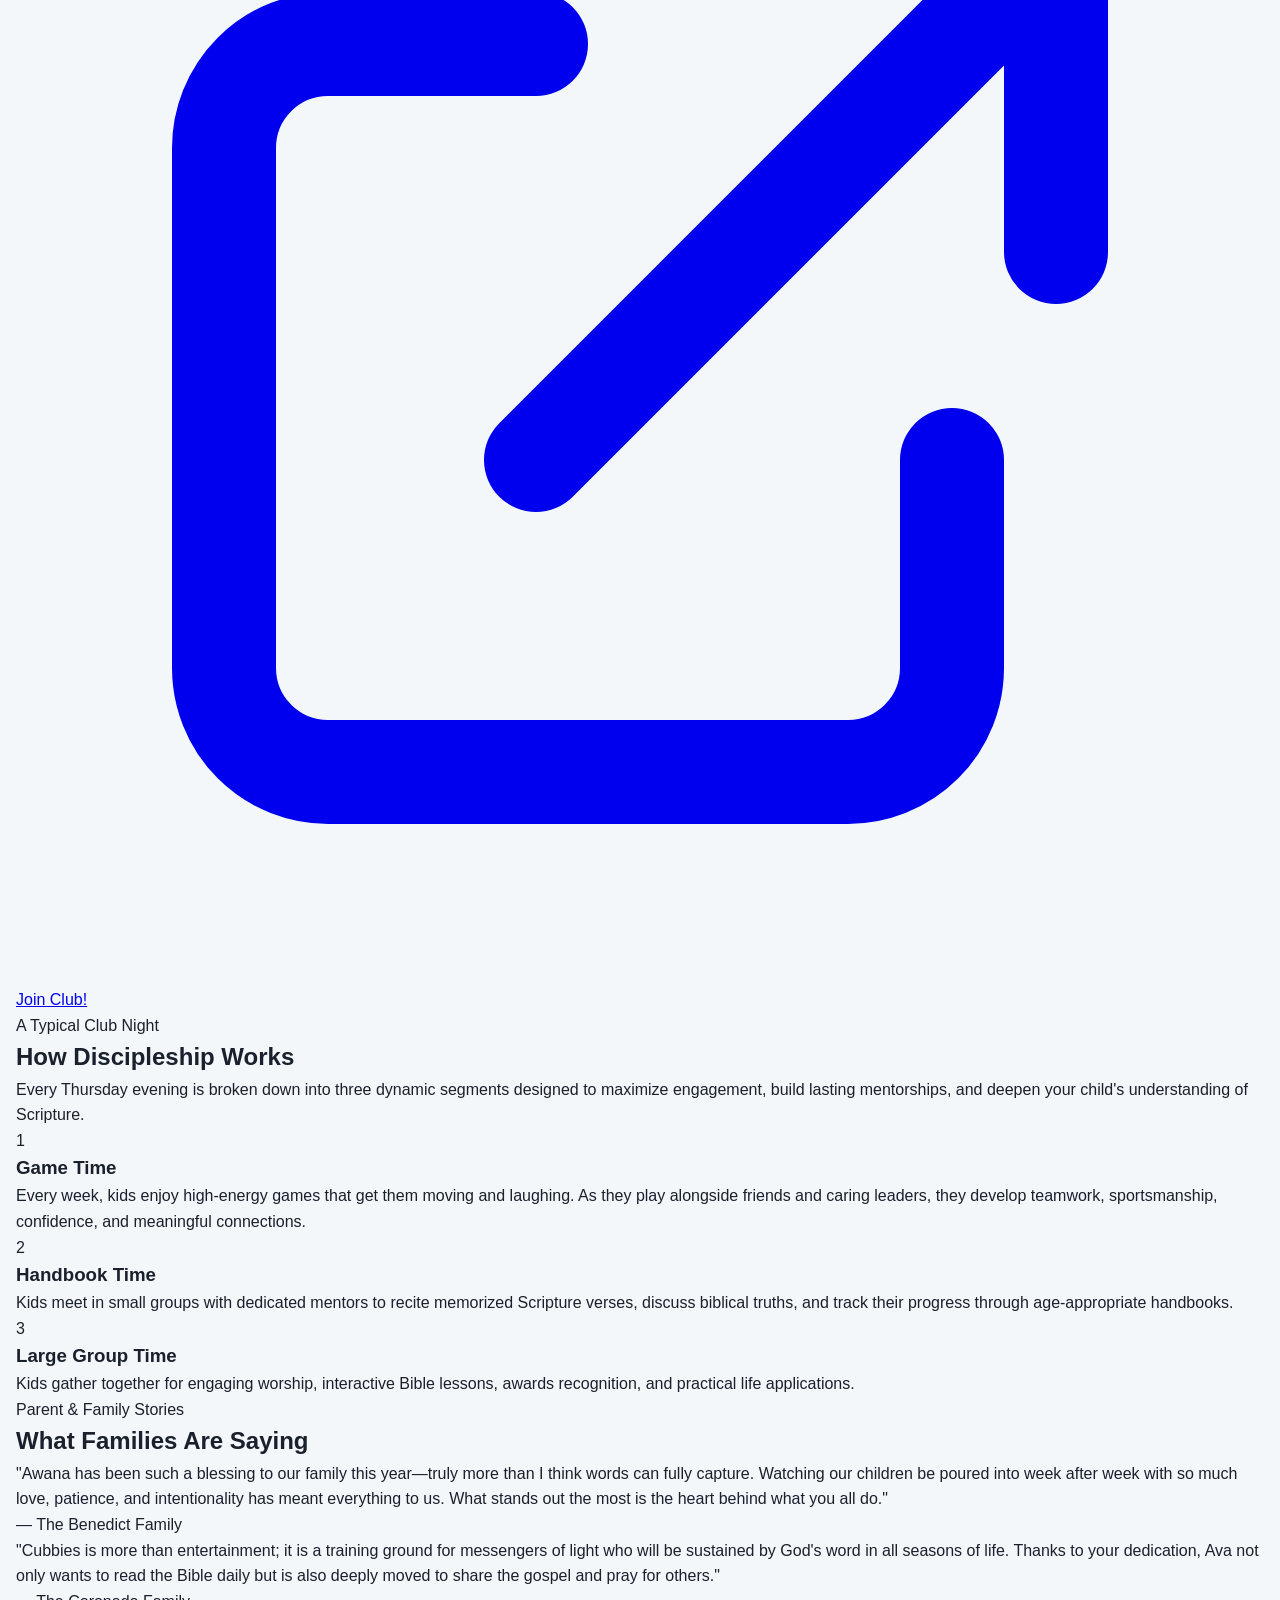
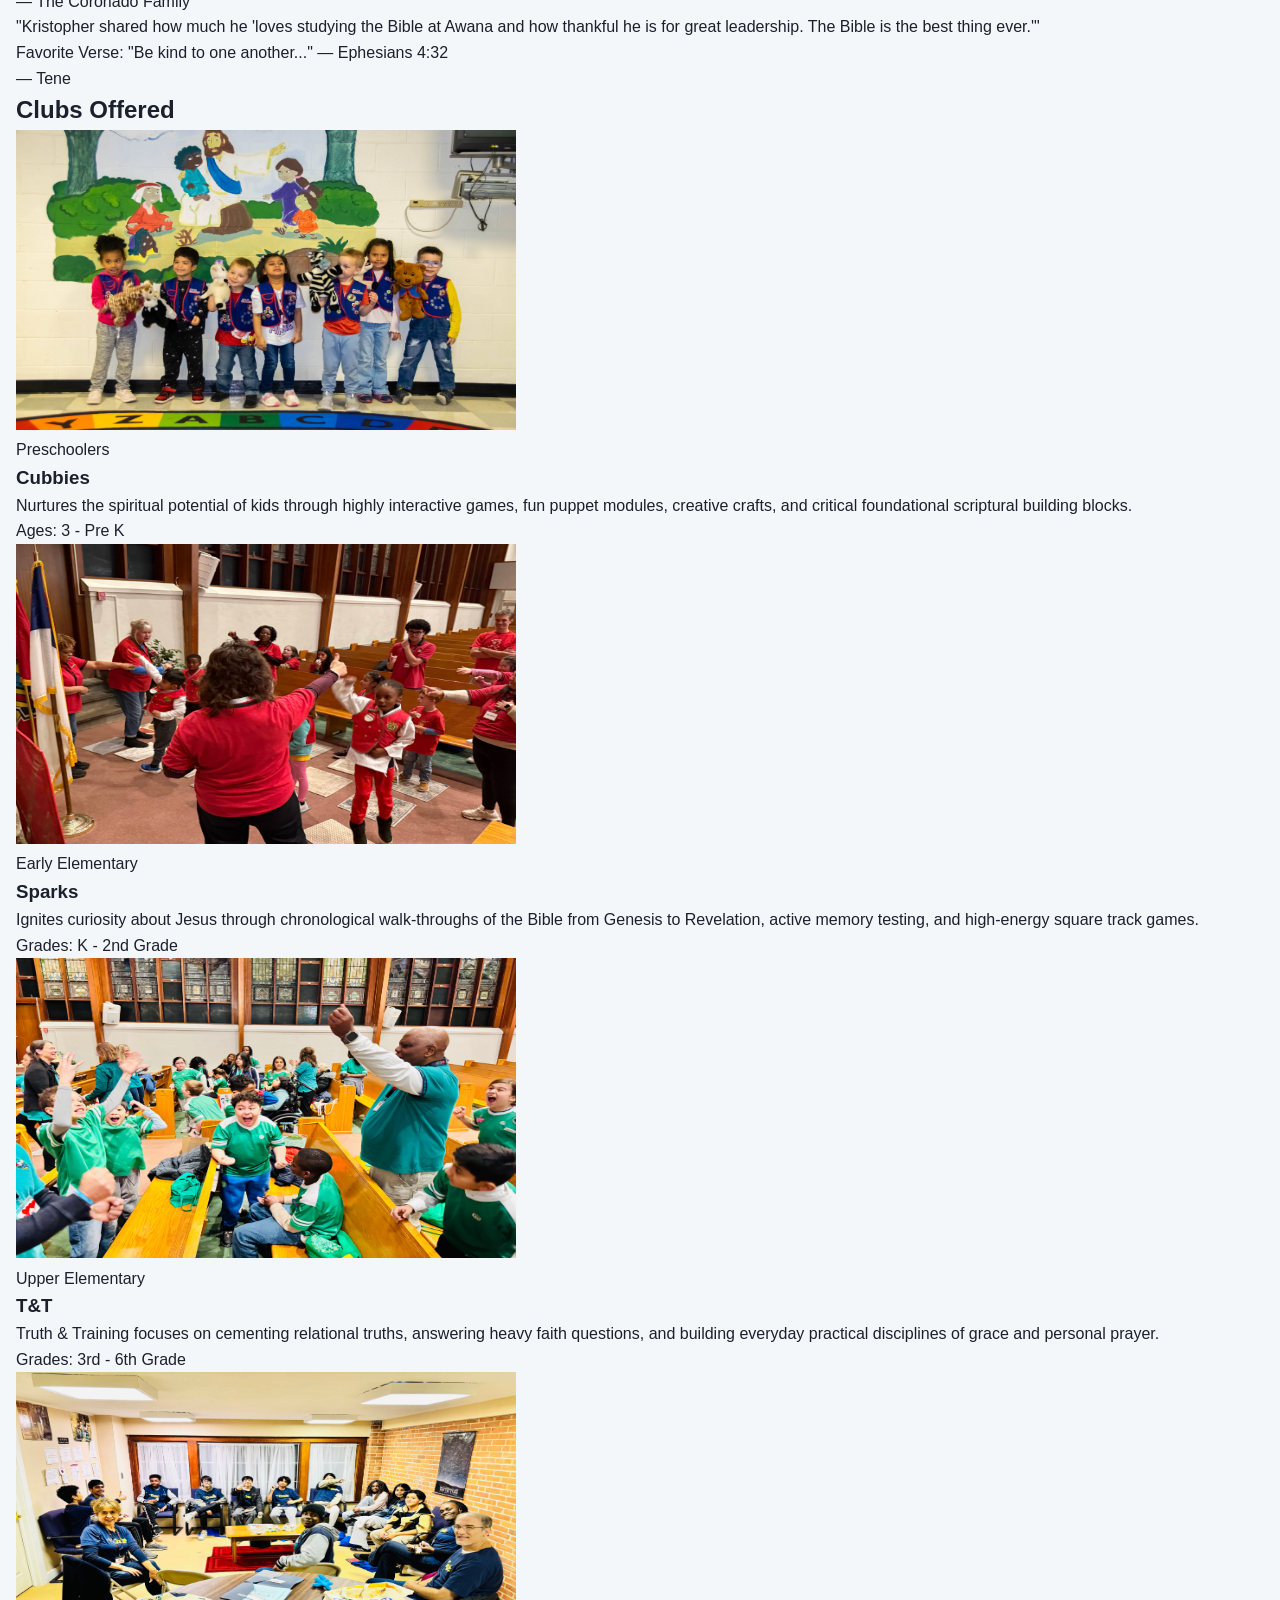
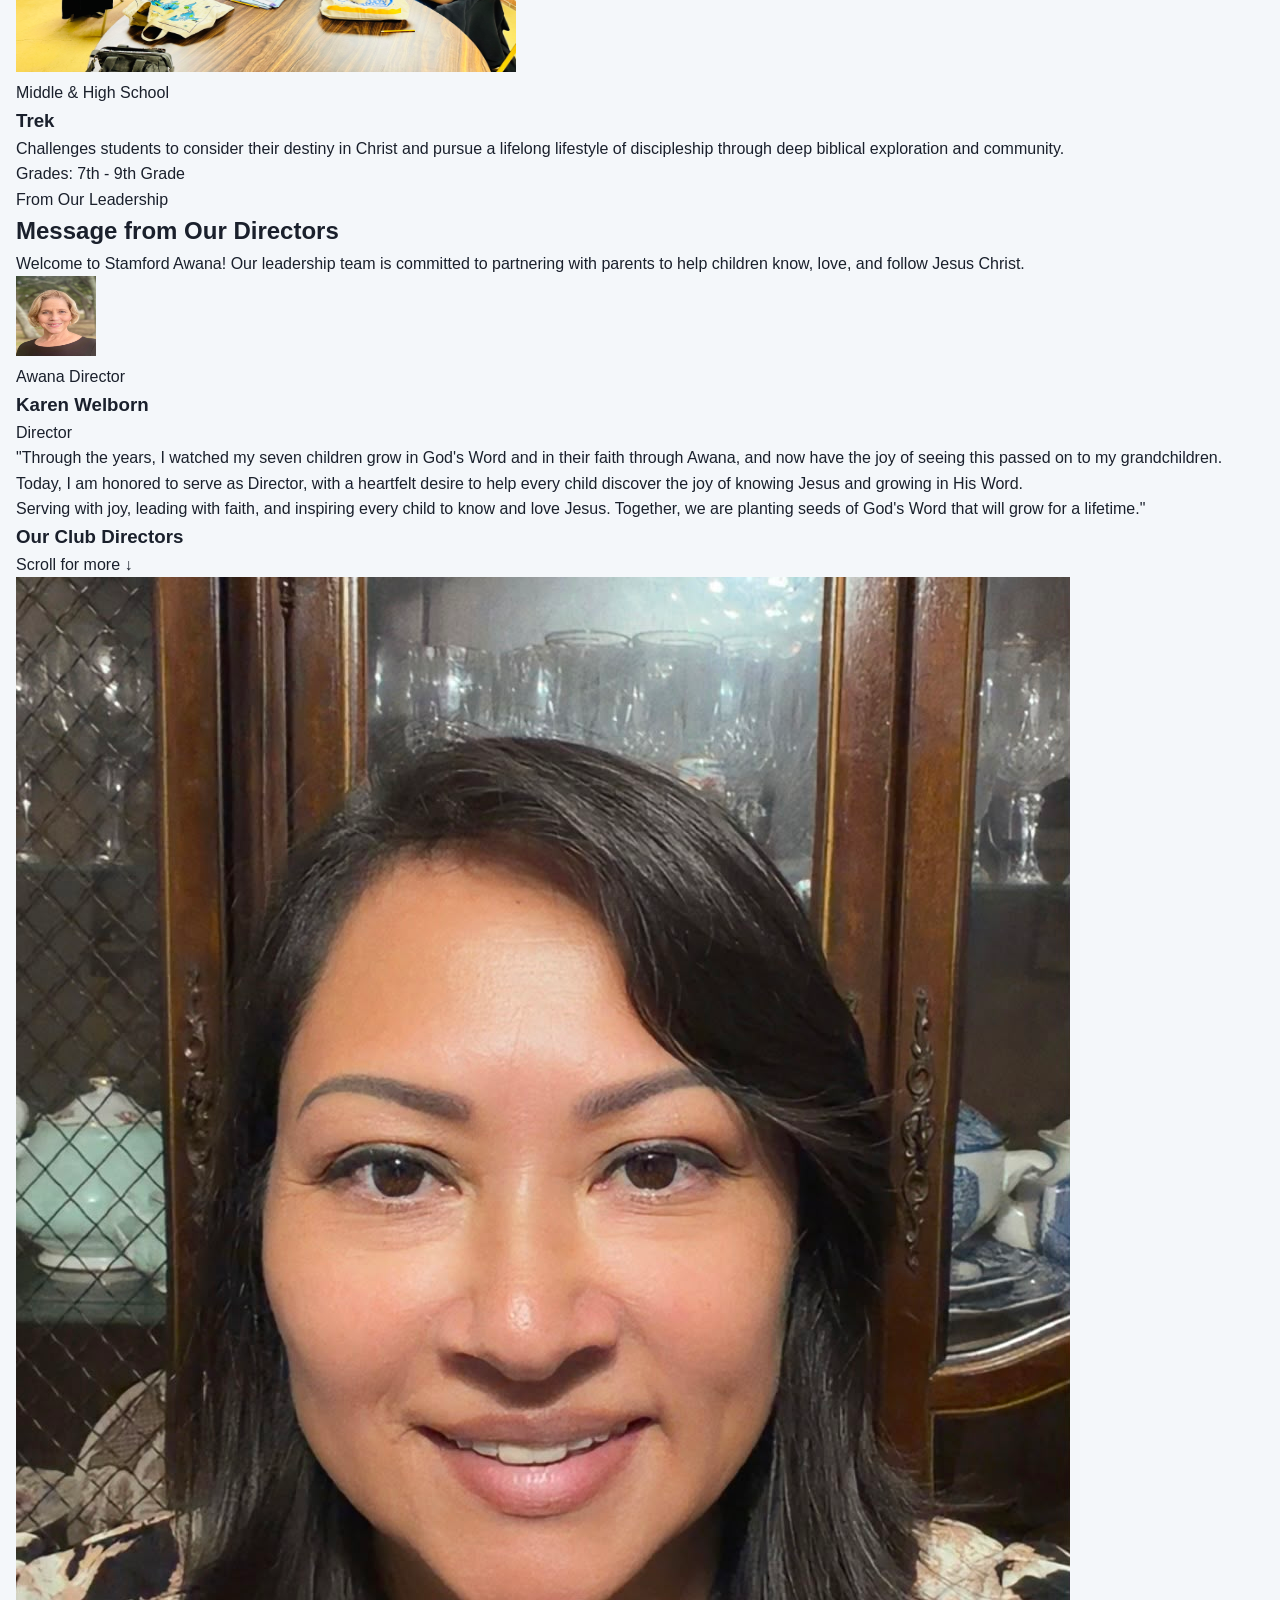
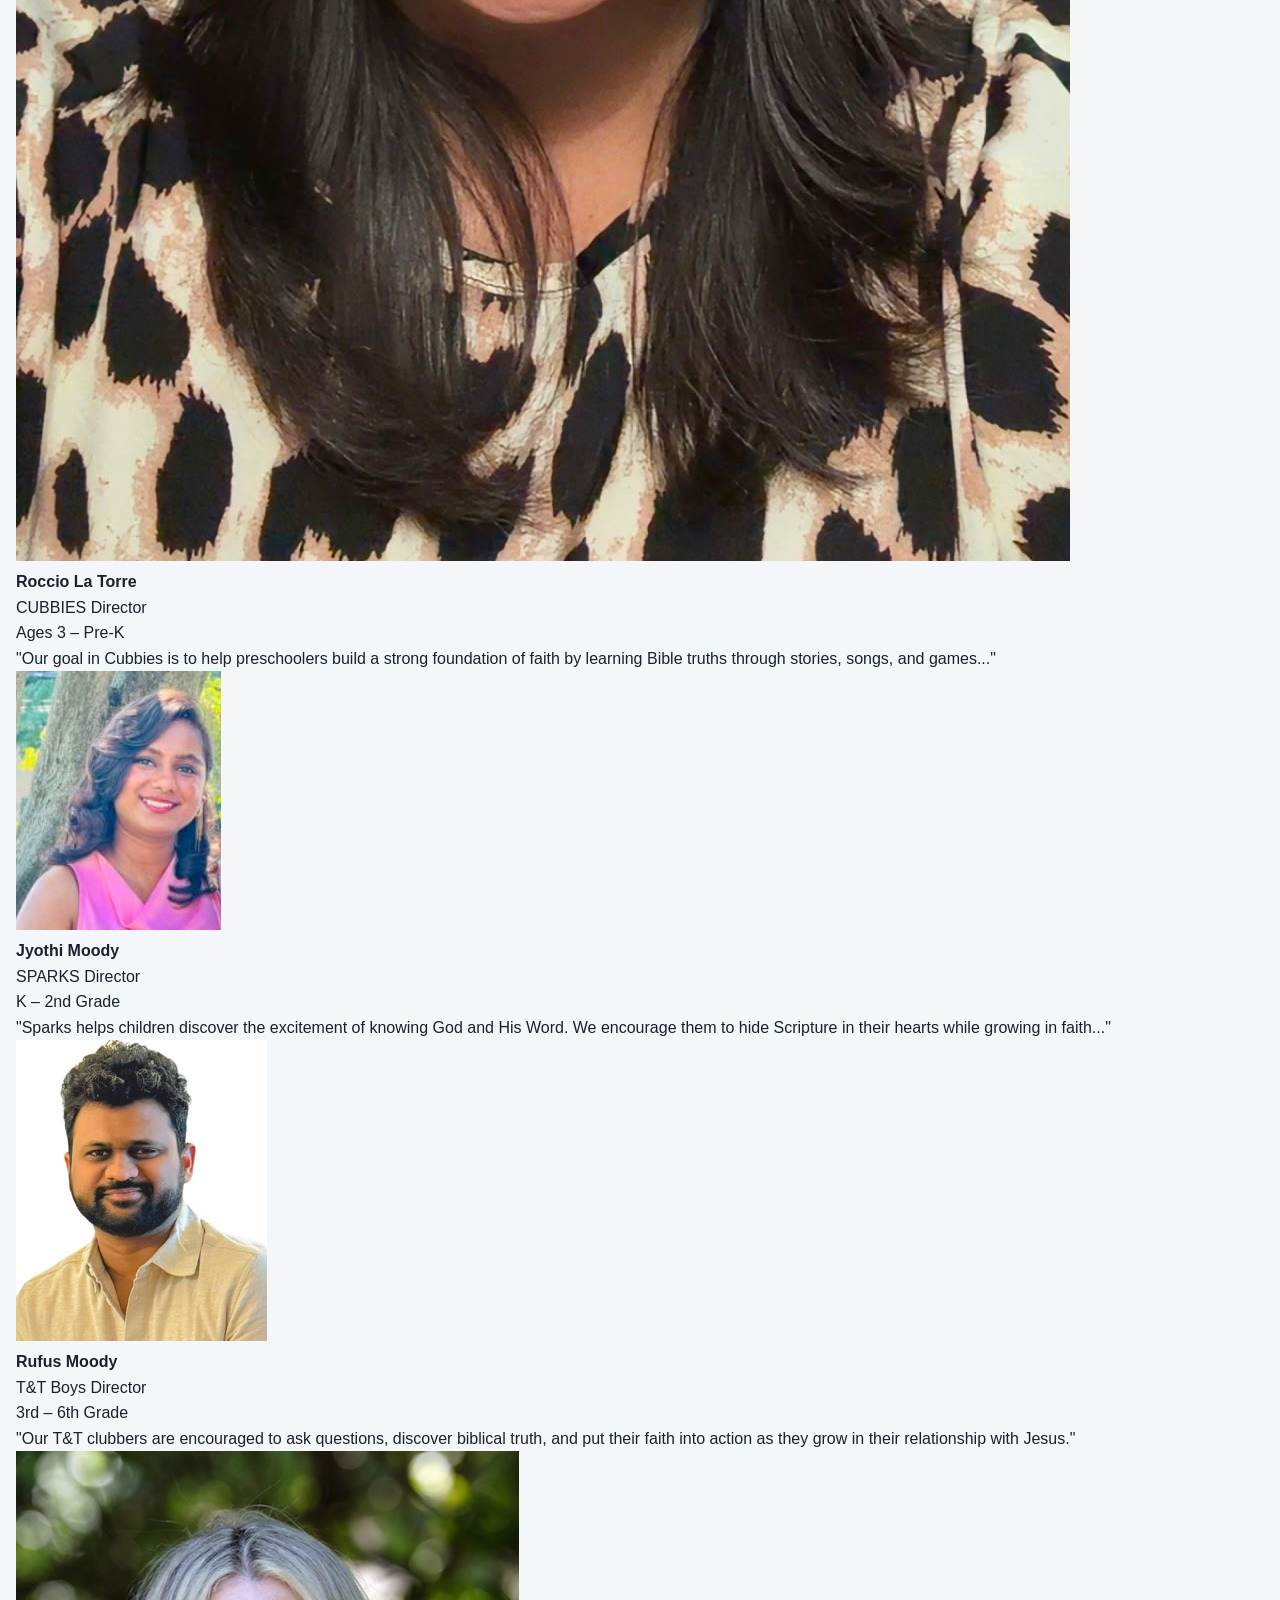
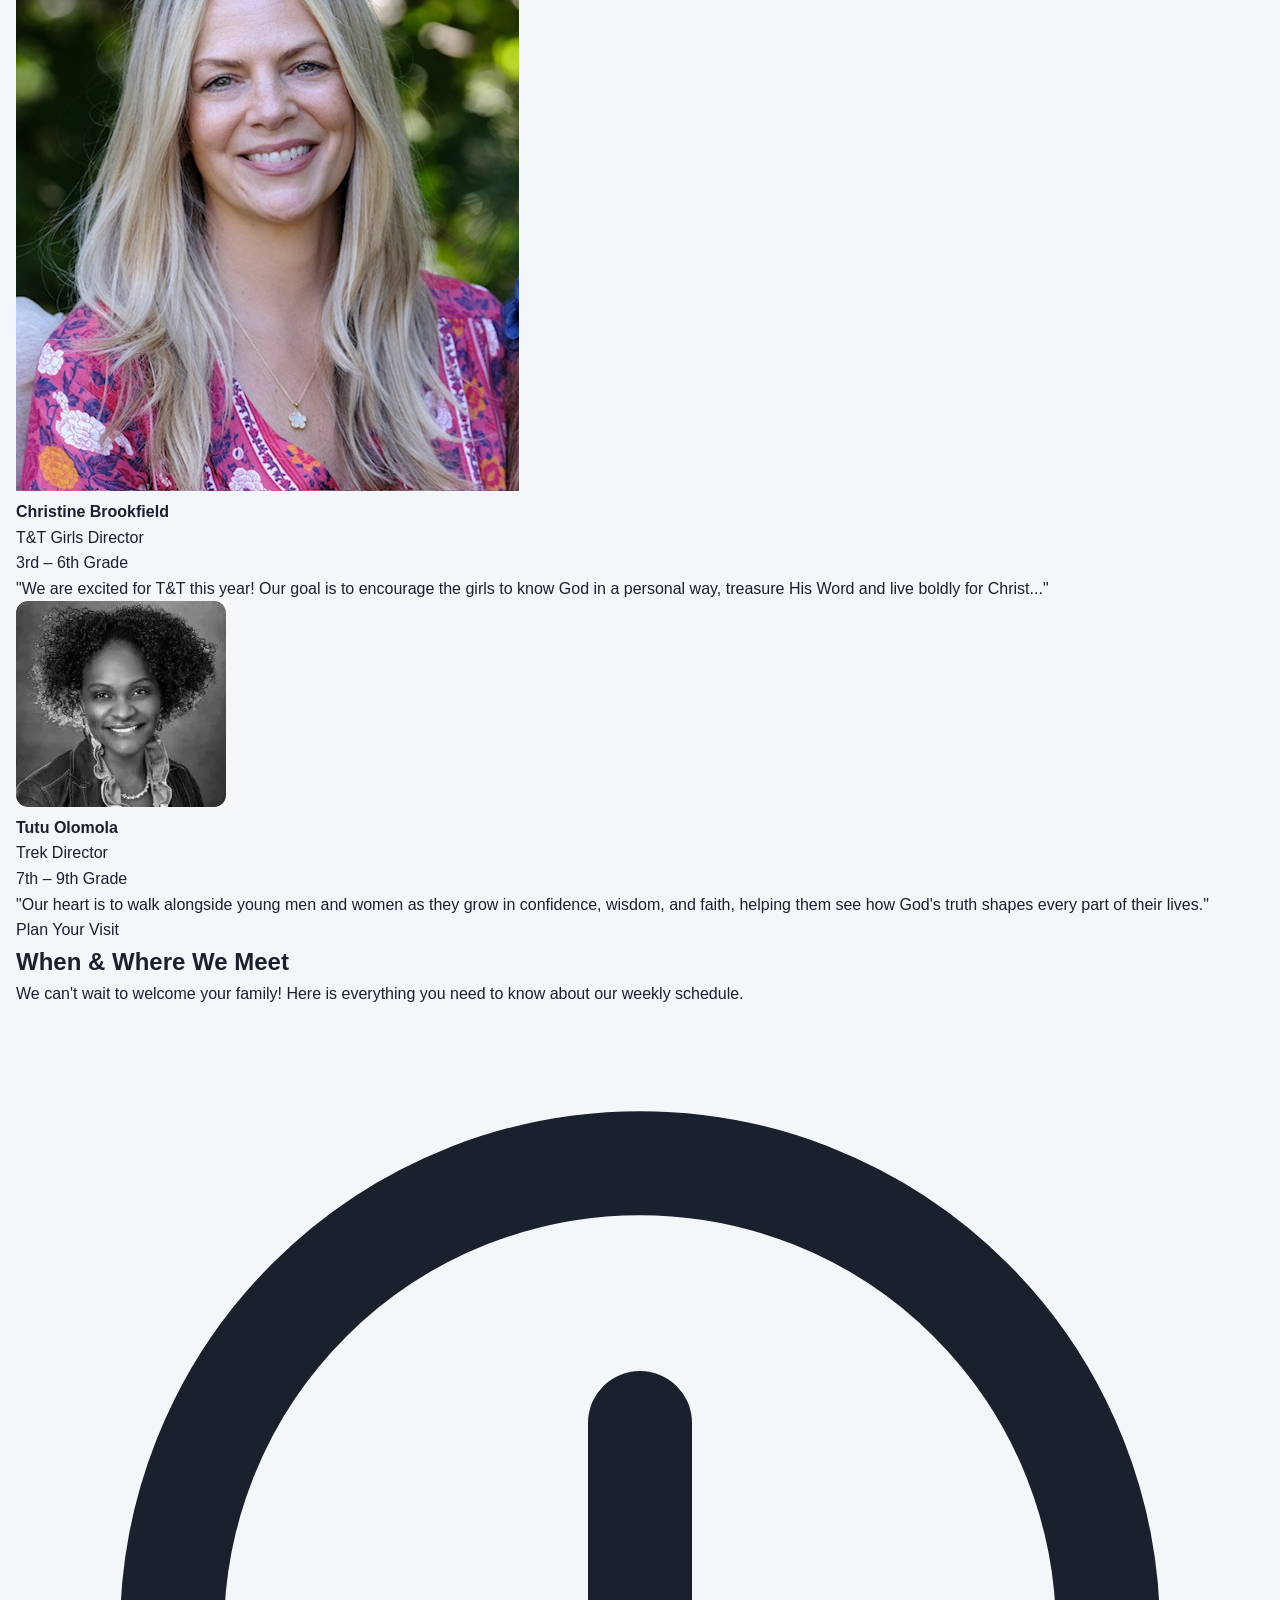
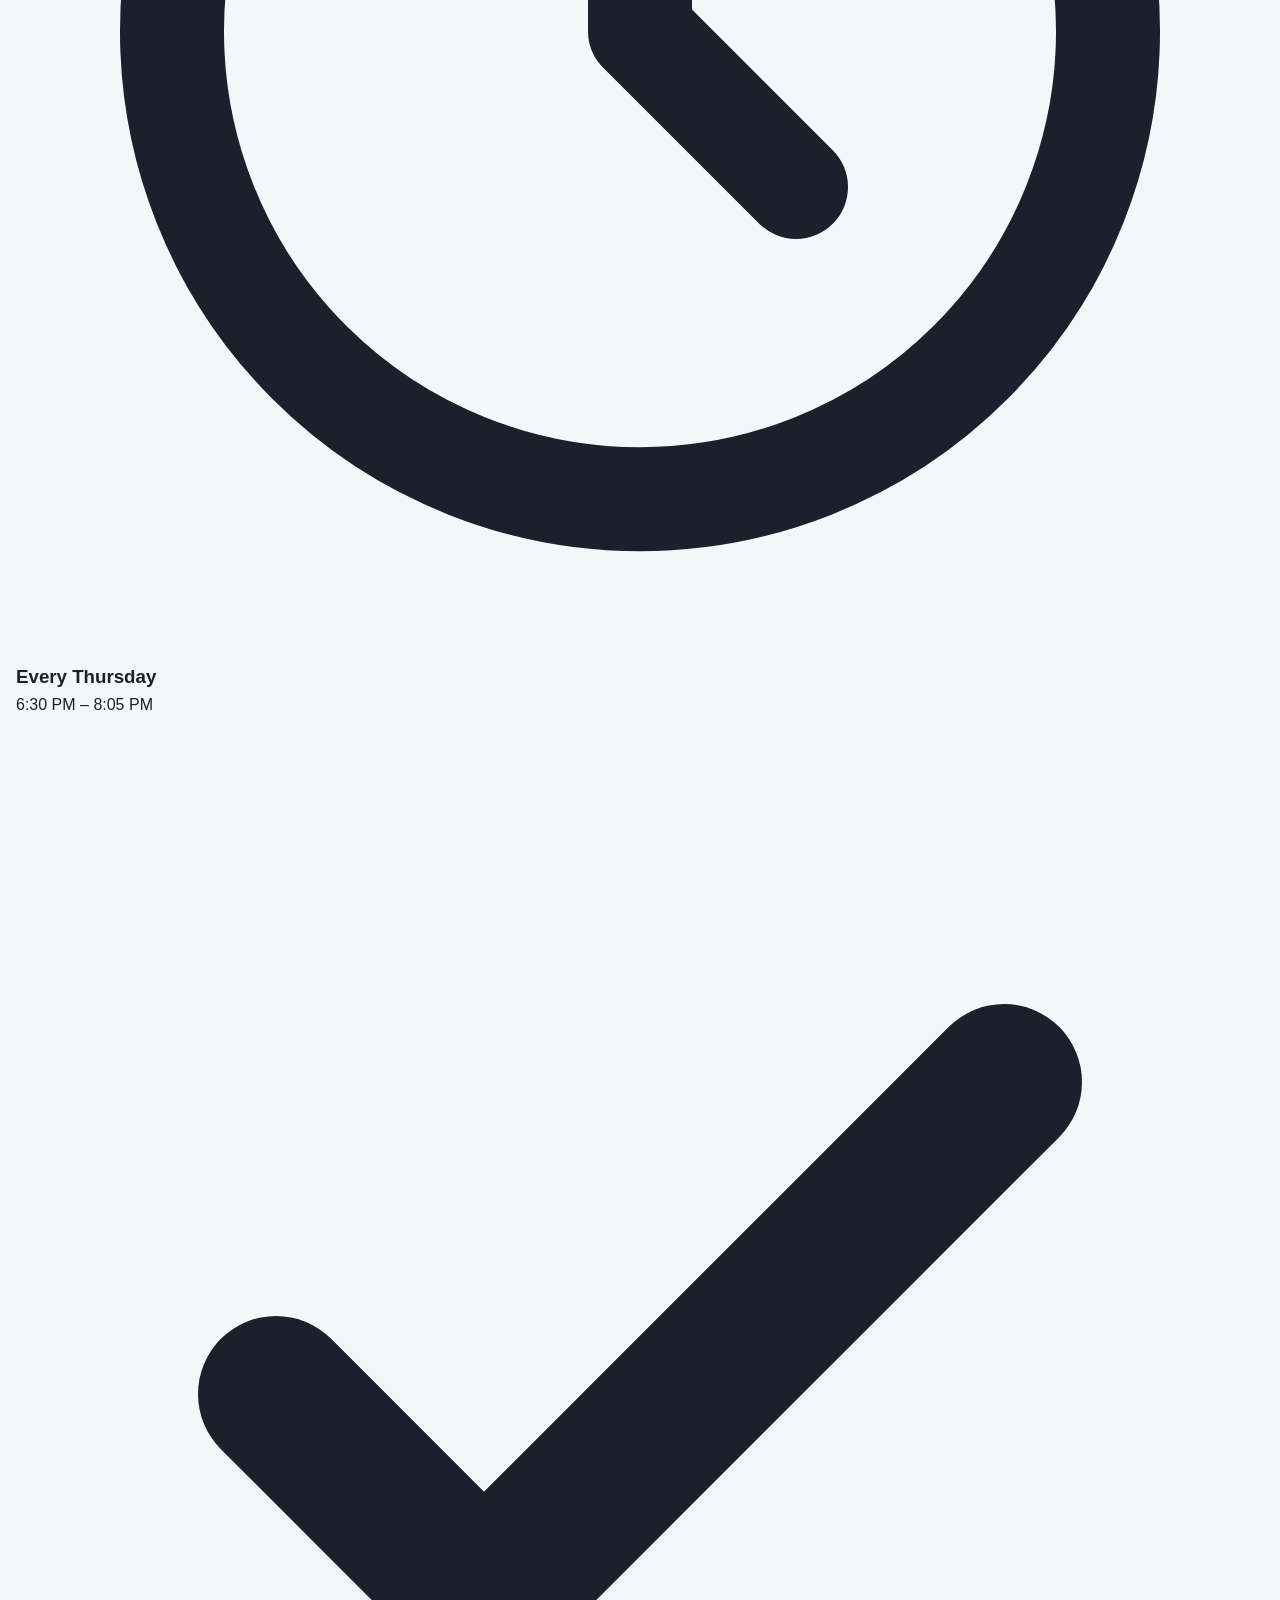
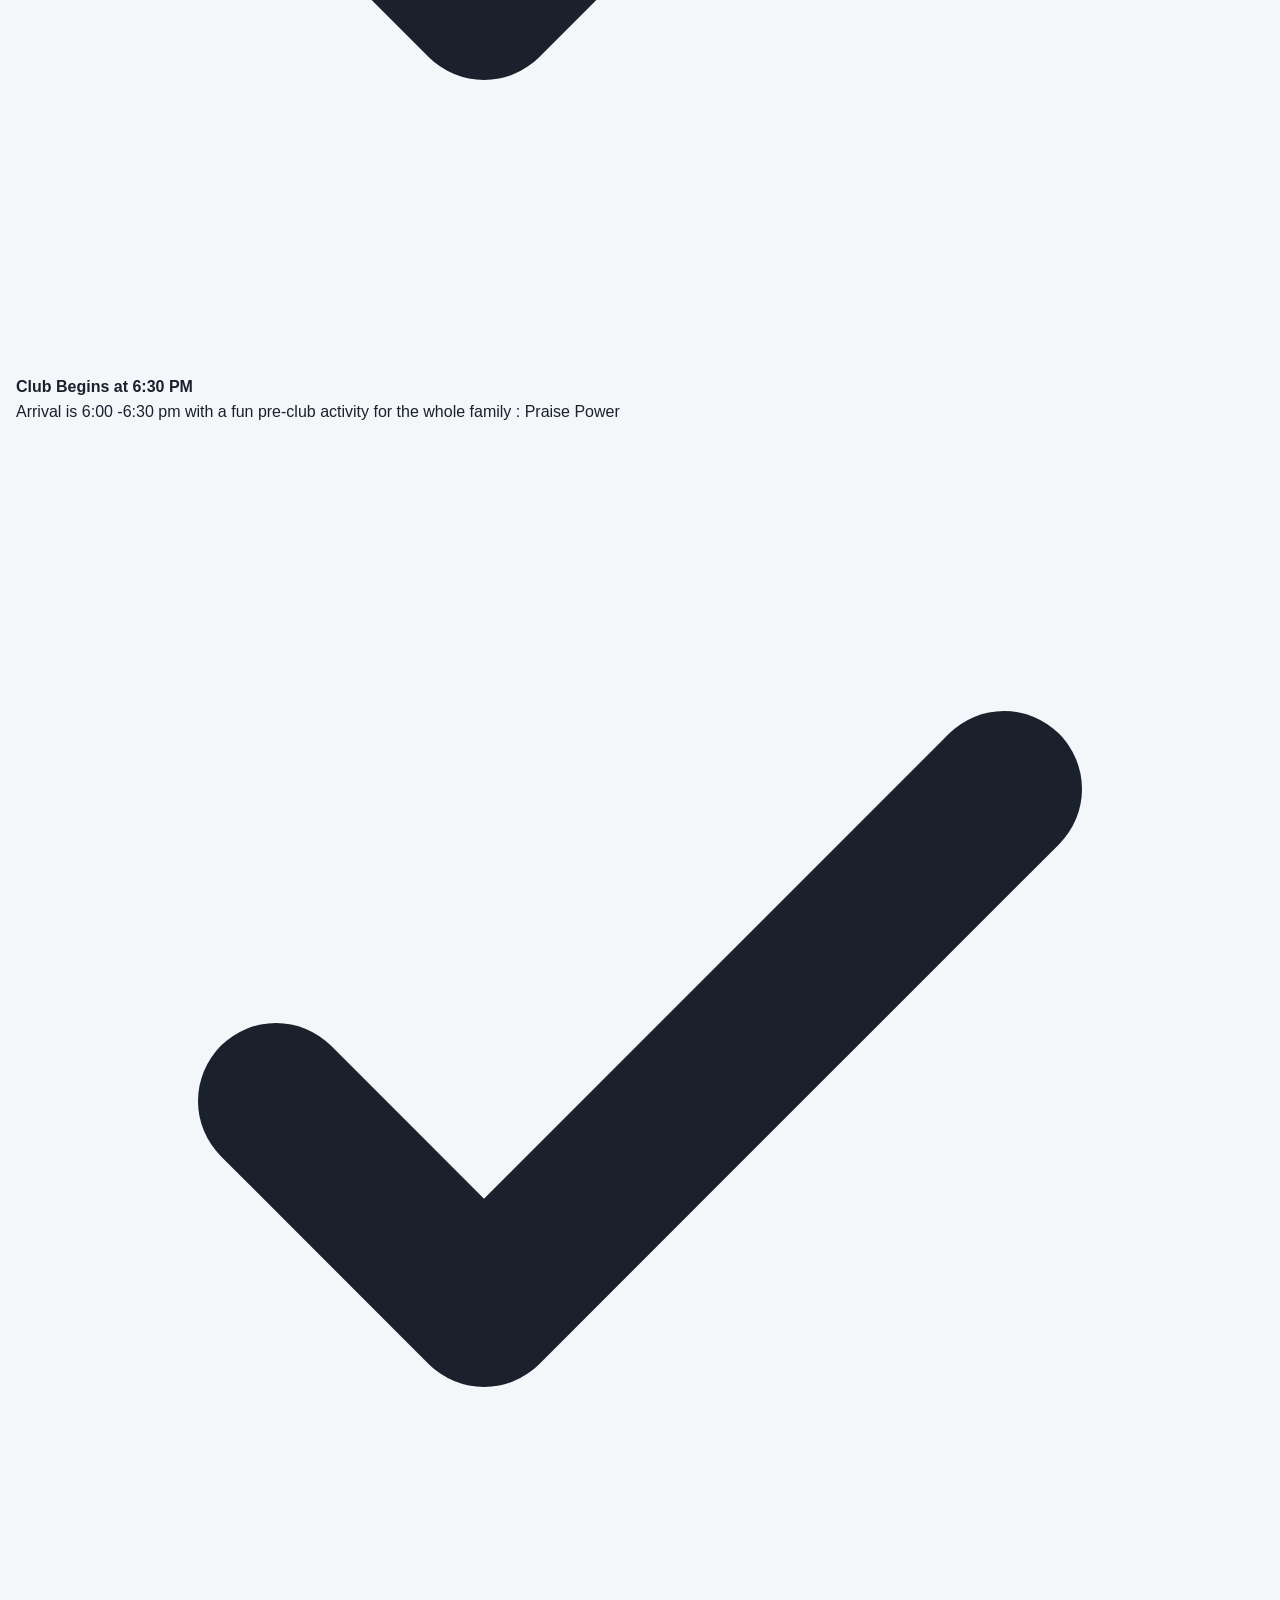
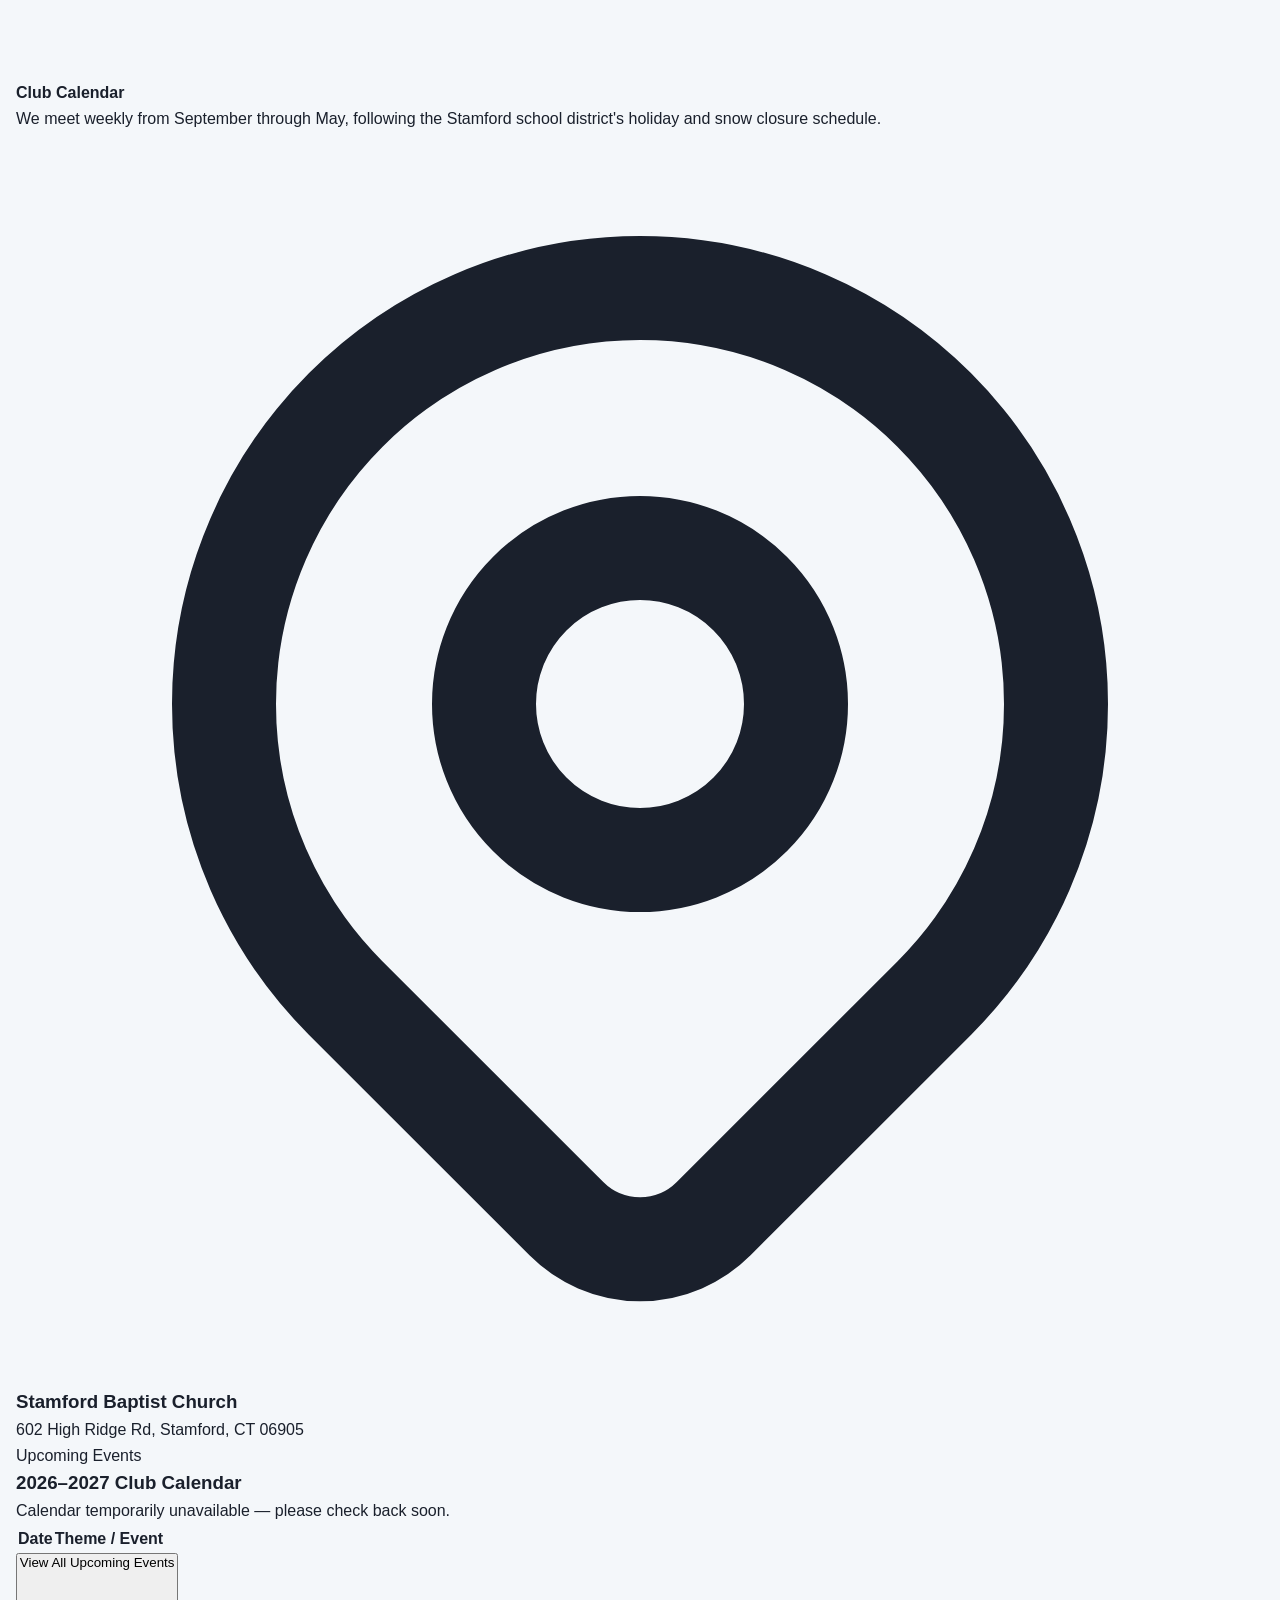
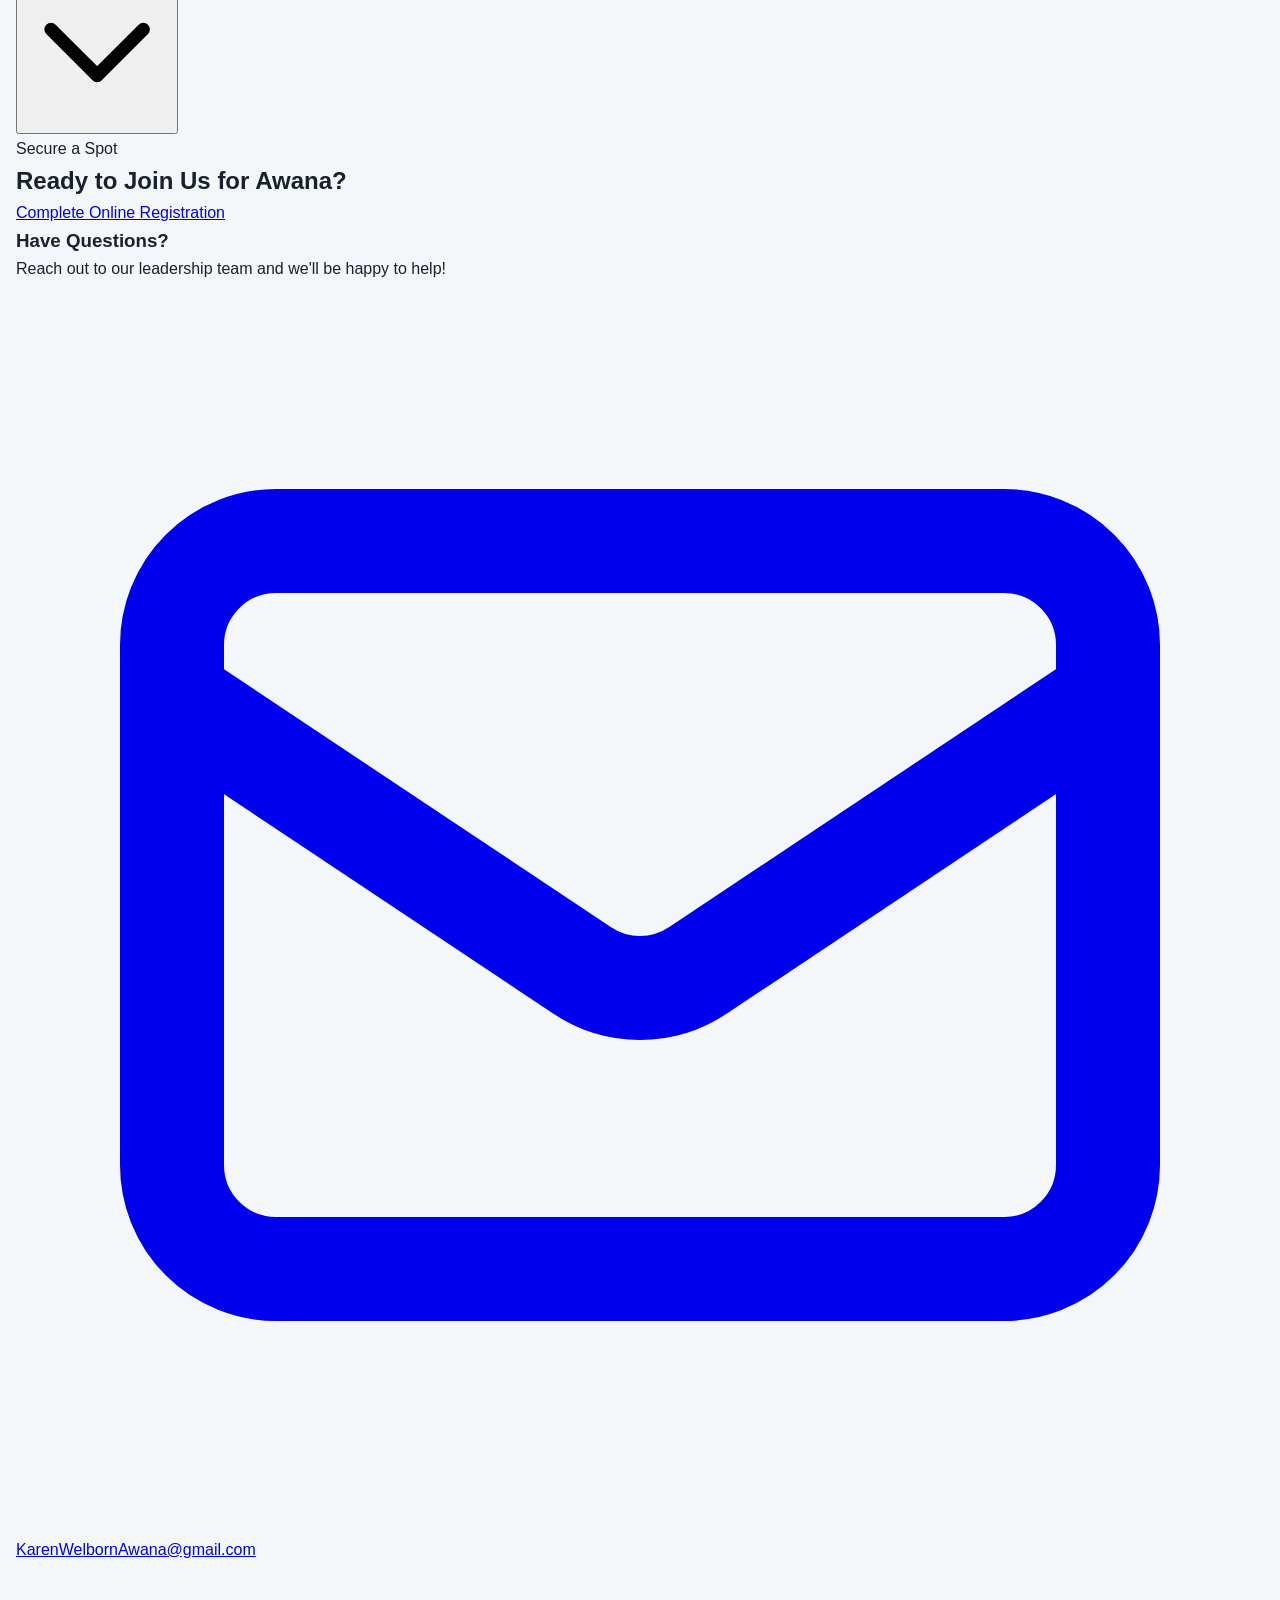
==== commit 89ab1065: "Correct job titles for Roccio and Jyothi" ====
--- a/index.html
+++ b/index.html
@@ -417,7 +417,7 @@
                                         <img src="images/Roccio-Cubbies.jpeg" alt="Roccio La Torre" class="w-12 h-12 rounded-full object-cover ring-2 ring-[#76bce8]/50 shrink-0">
                                         <div>
                                             <h4 class="text-base font-black text-slate-900 leading-tight">Roccio La Torre</h4>
-                                            <p class="text-slate-500 font-bold text-[11px]">Cubbies Director</p>
+                                            <p class="text-slate-500 font-bold text-[11px]">CUBBIES Director</p>
                                         </div>
                                     </div>
                                     <span class="inline-block text-[9px] font-extrabold uppercase tracking-widest text-[#003399] bg-[#76bce8]/20 px-2 py-0.5 rounded mb-3">Ages 3 – Pre-K</span>
@@ -434,7 +434,7 @@
                                         <img src="images/Jyoti-Sparks.jpg" alt="Jyothi Moody" class="w-12 h-12 rounded-full object-cover ring-2 ring-[#d32f2f]/40 shrink-0">
                                         <div>
                                             <h4 class="text-base font-black text-slate-900 leading-tight">Jyothi Moody</h4>
-                                            <p class="text-slate-500 font-bold text-[11px]">Sparks Director</p>
+                                            <p class="text-slate-500 font-bold text-[11px]">SPARKS Director</p>
                                         </div>
                                     </div>
                                     <span class="inline-block text-[9px] font-extrabold uppercase tracking-widest text-[#d32f2f] bg-[#d32f2f]/10 px-2 py-0.5 rounded mb-3">K – 2nd Grade</span>
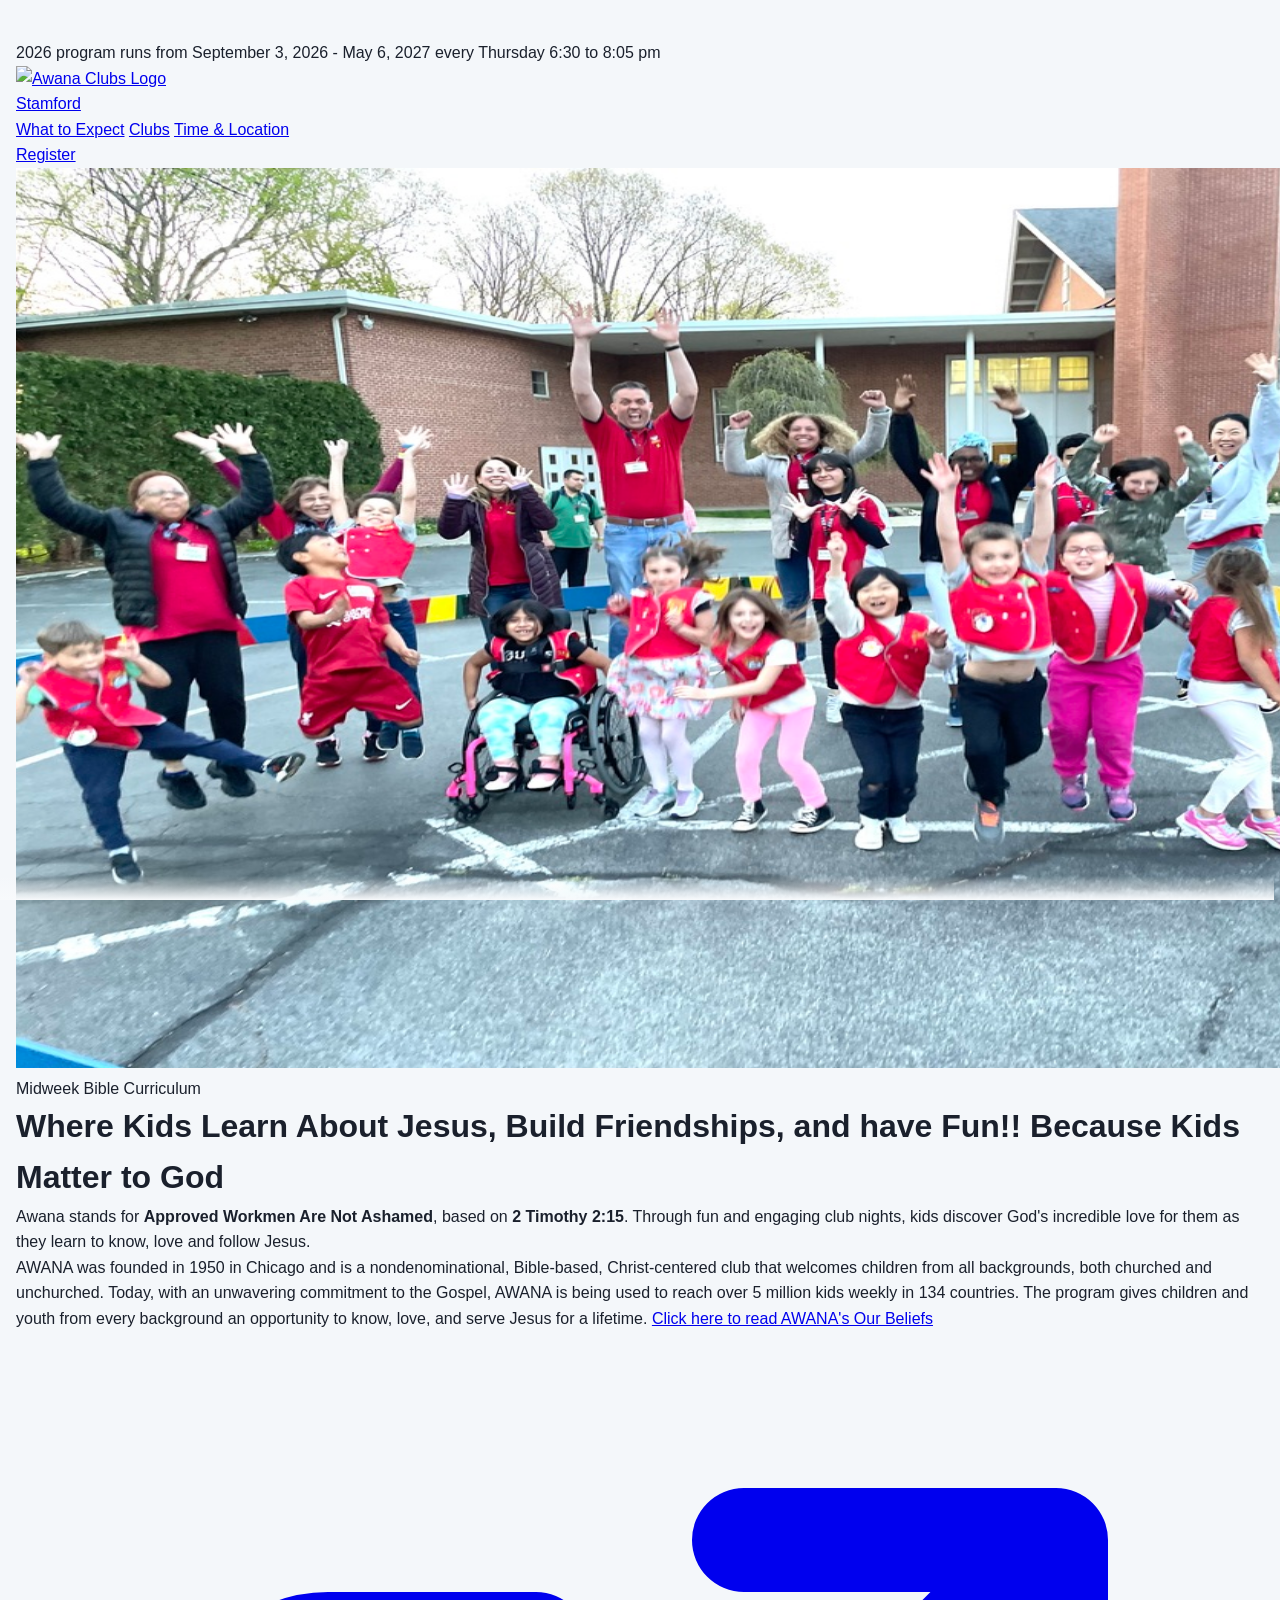
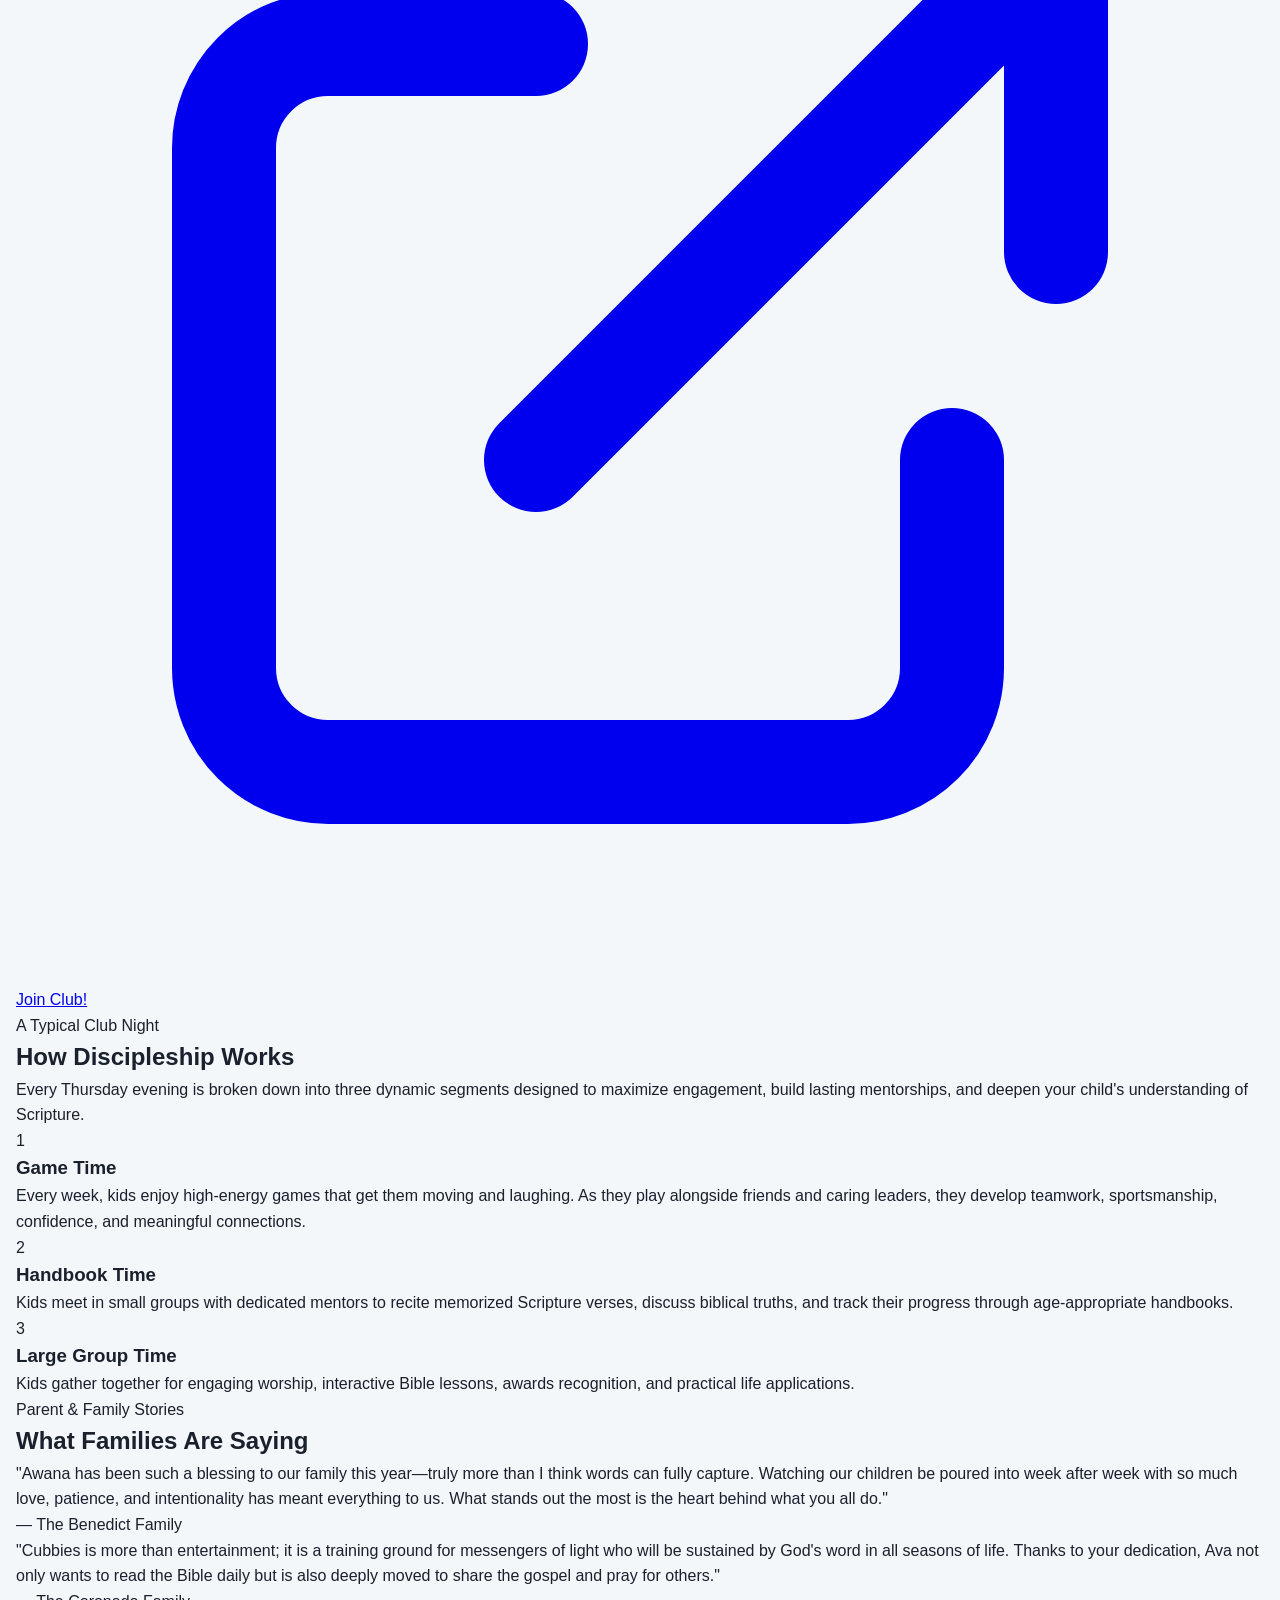
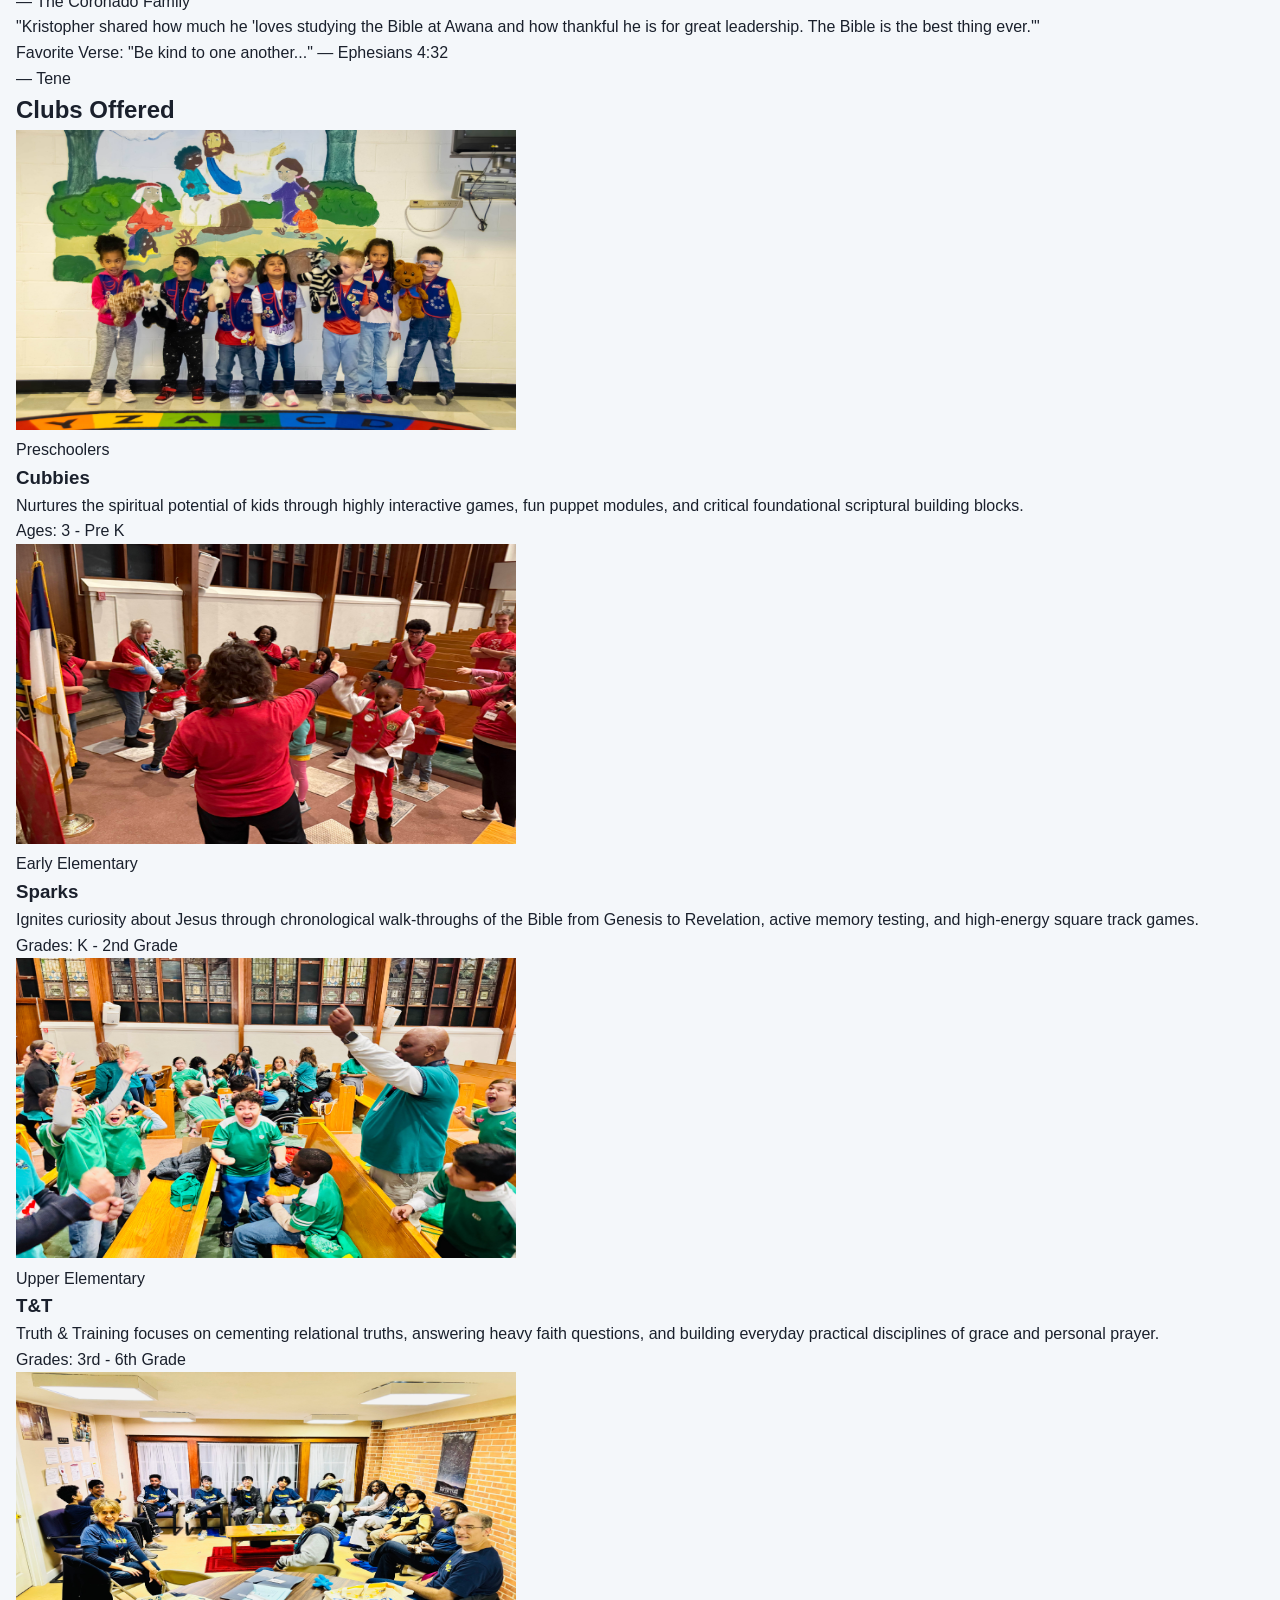
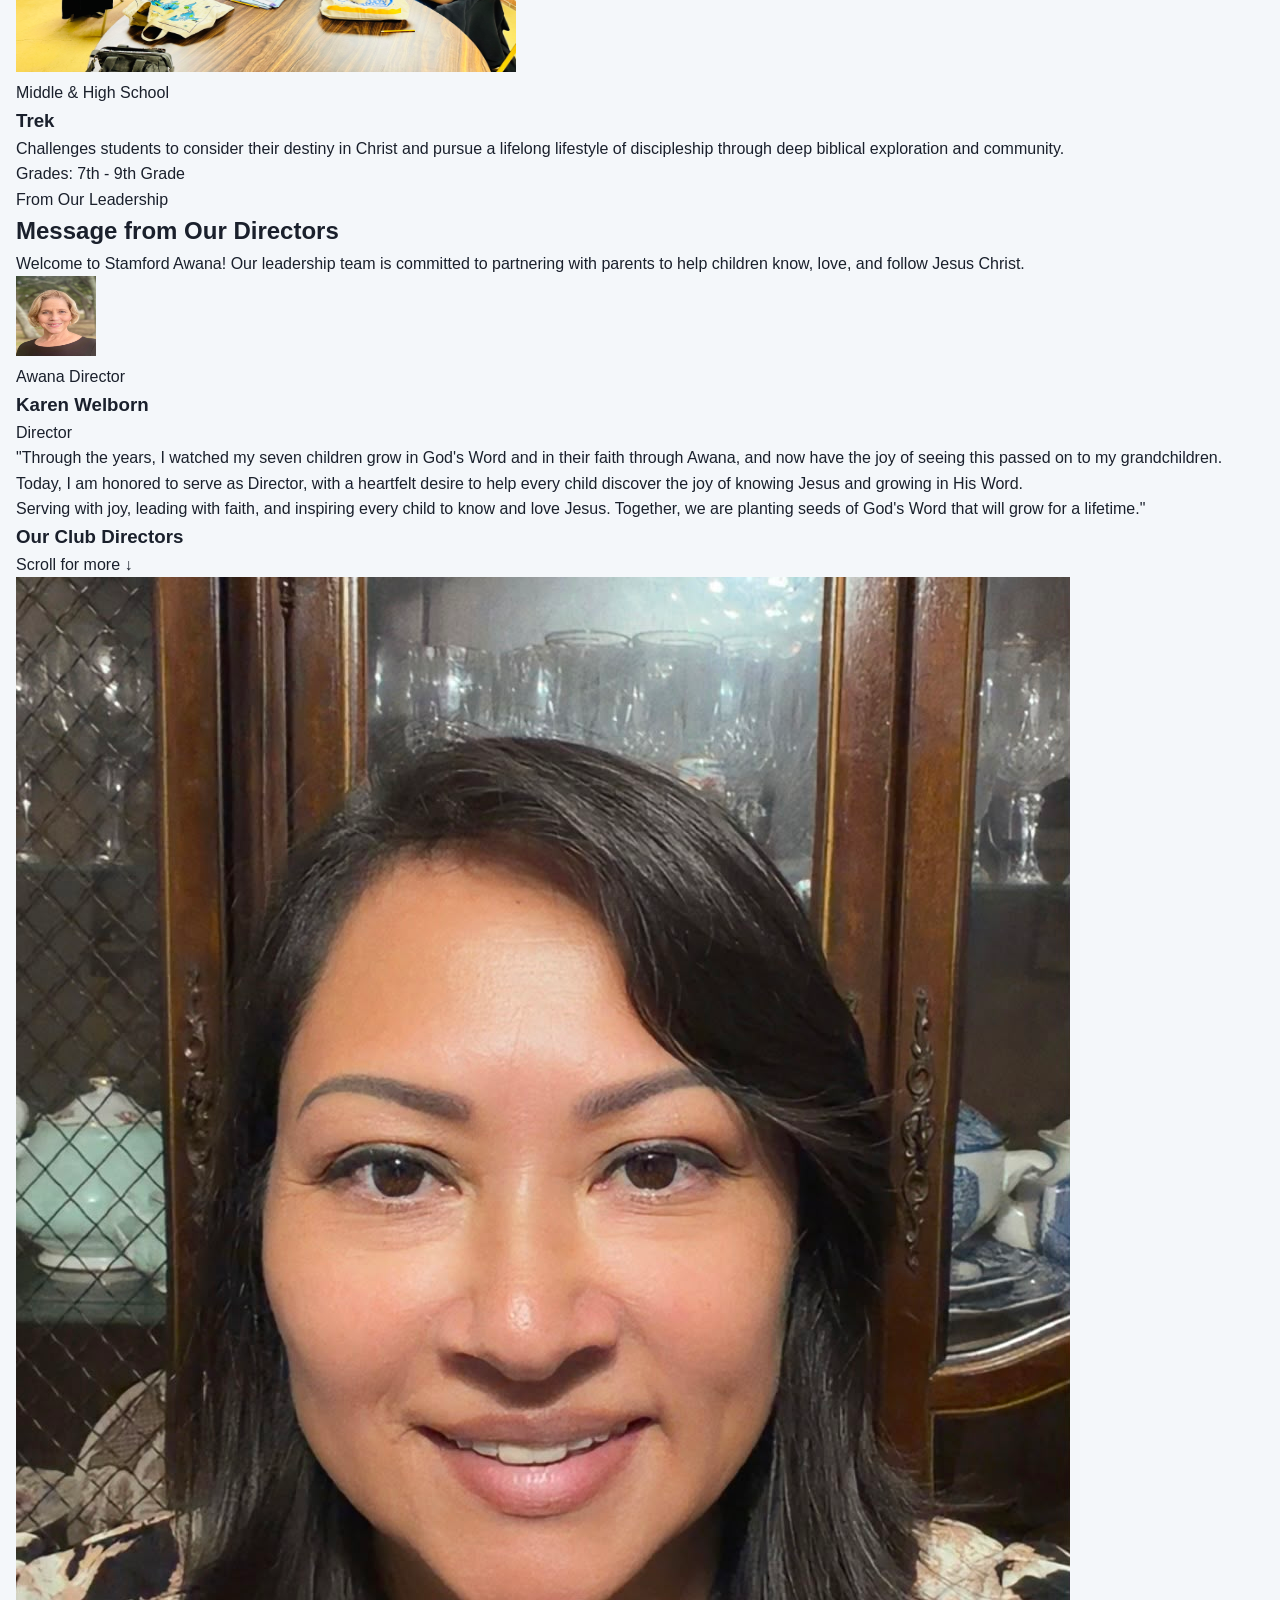
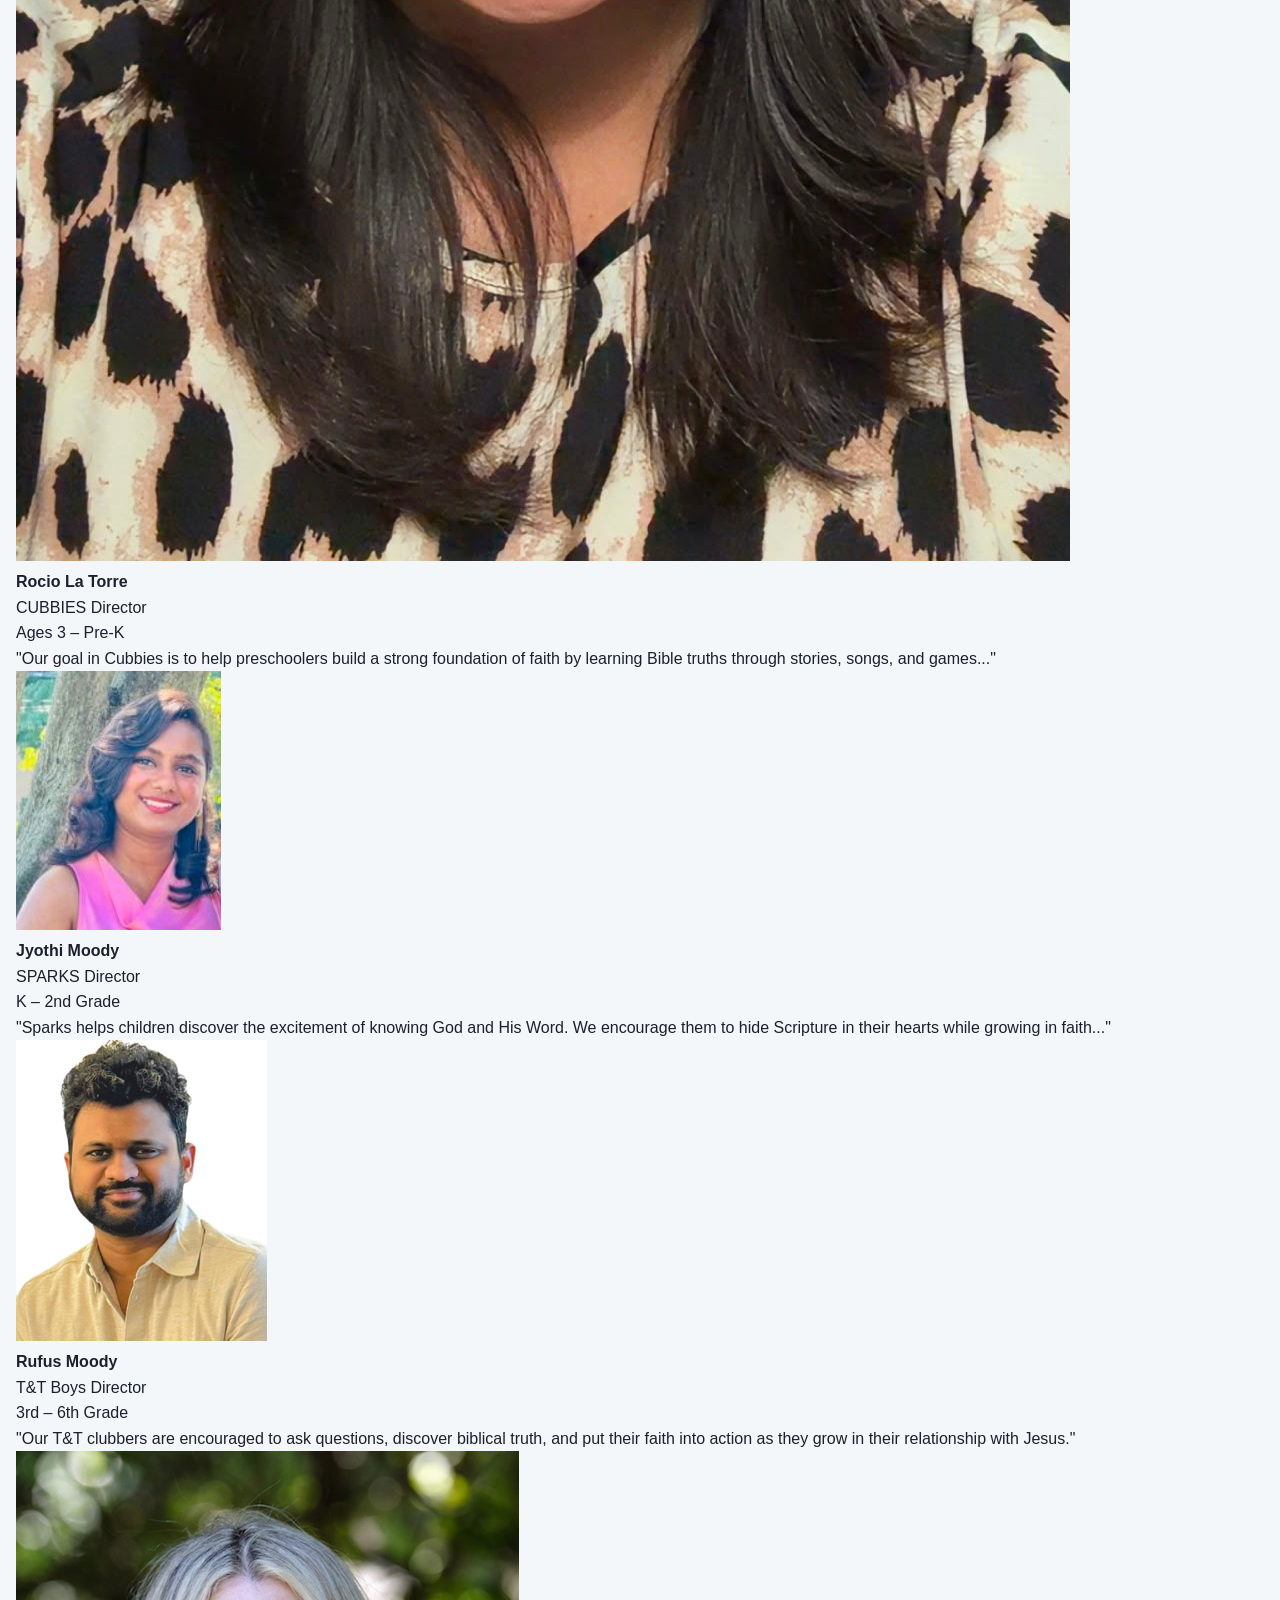
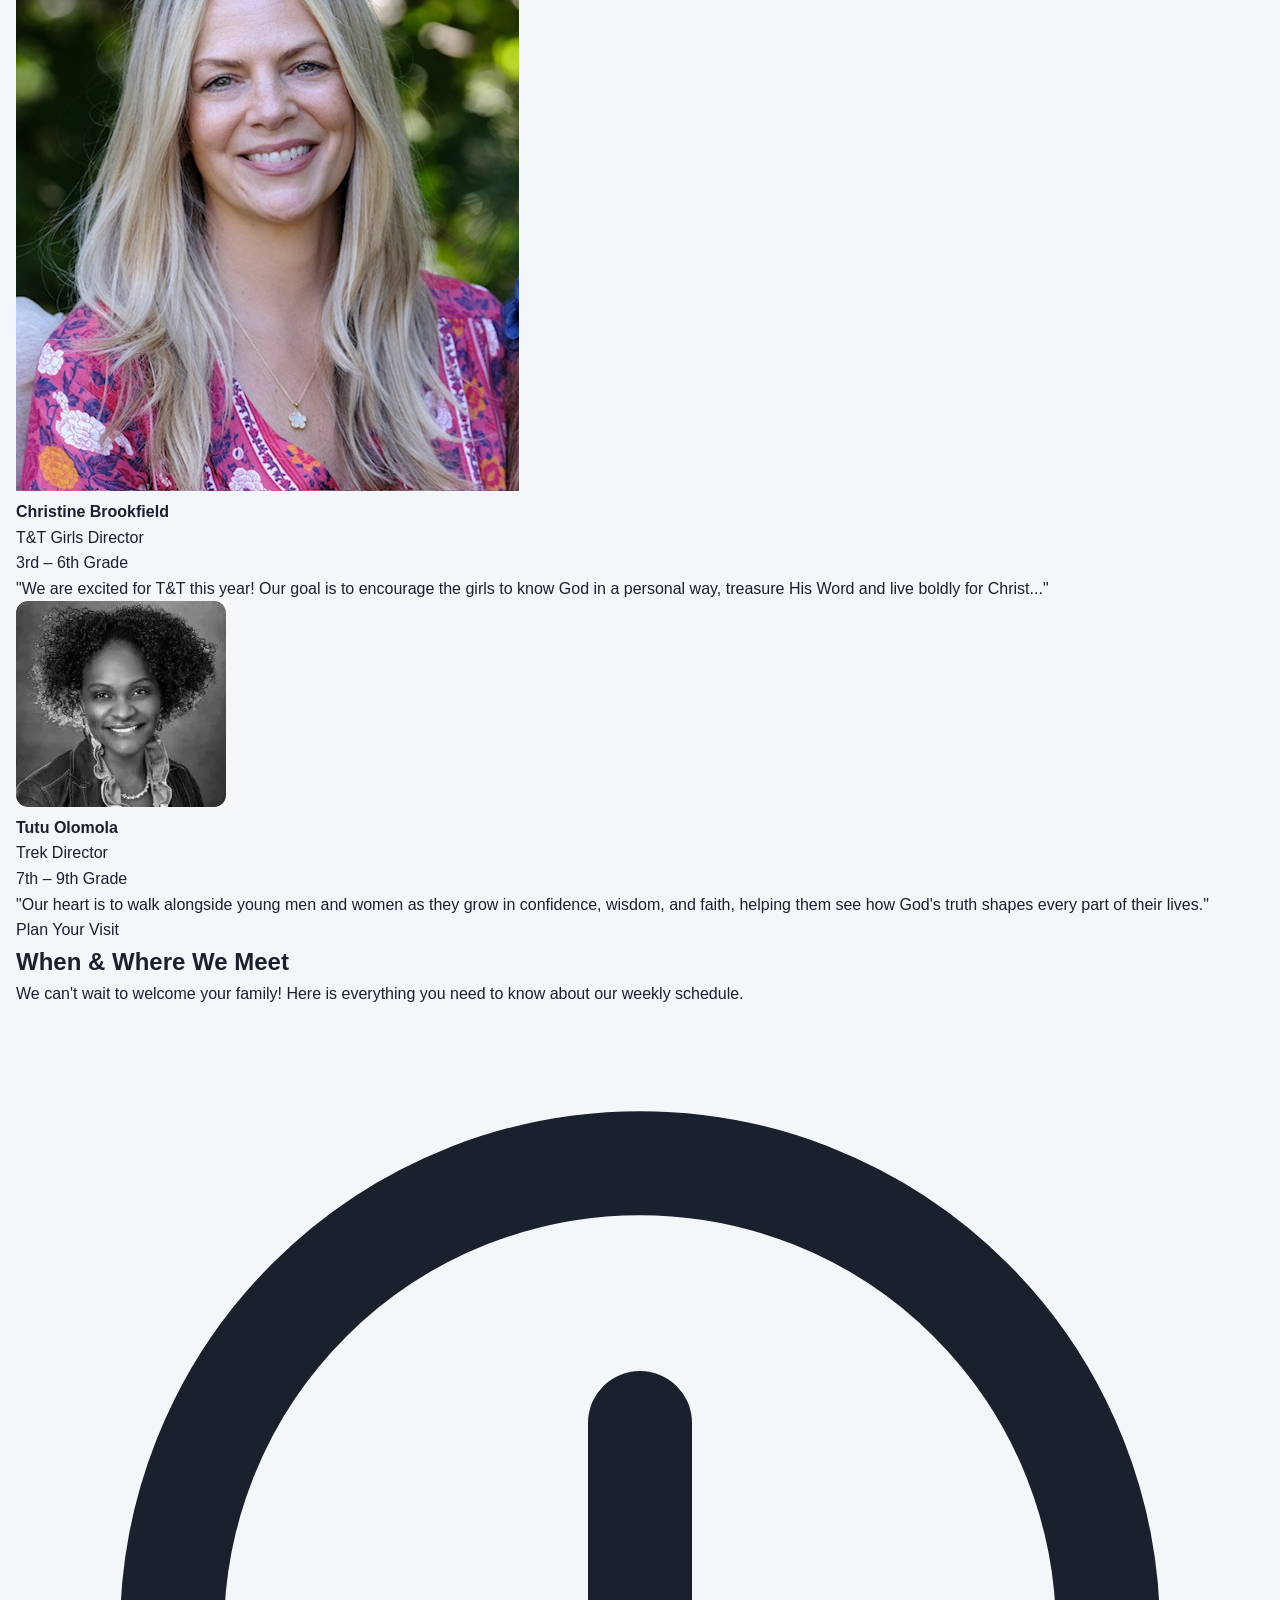
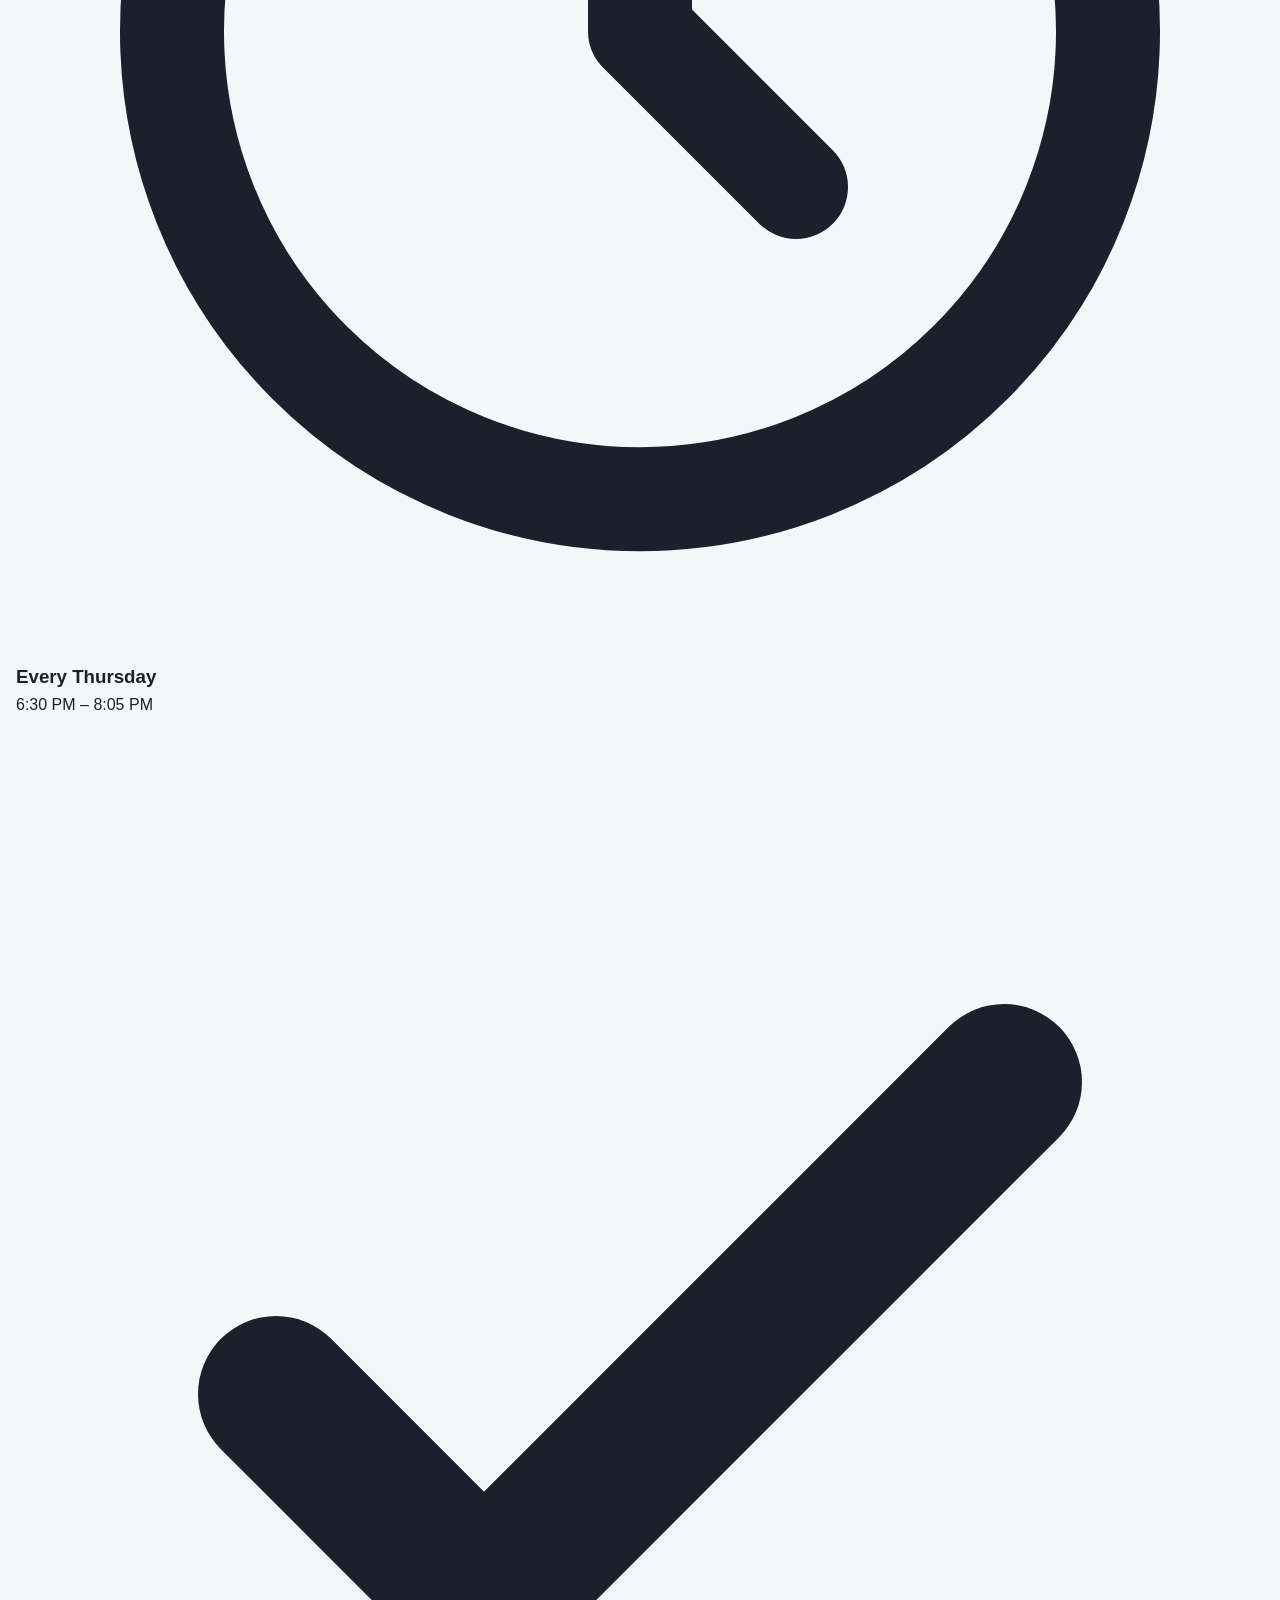
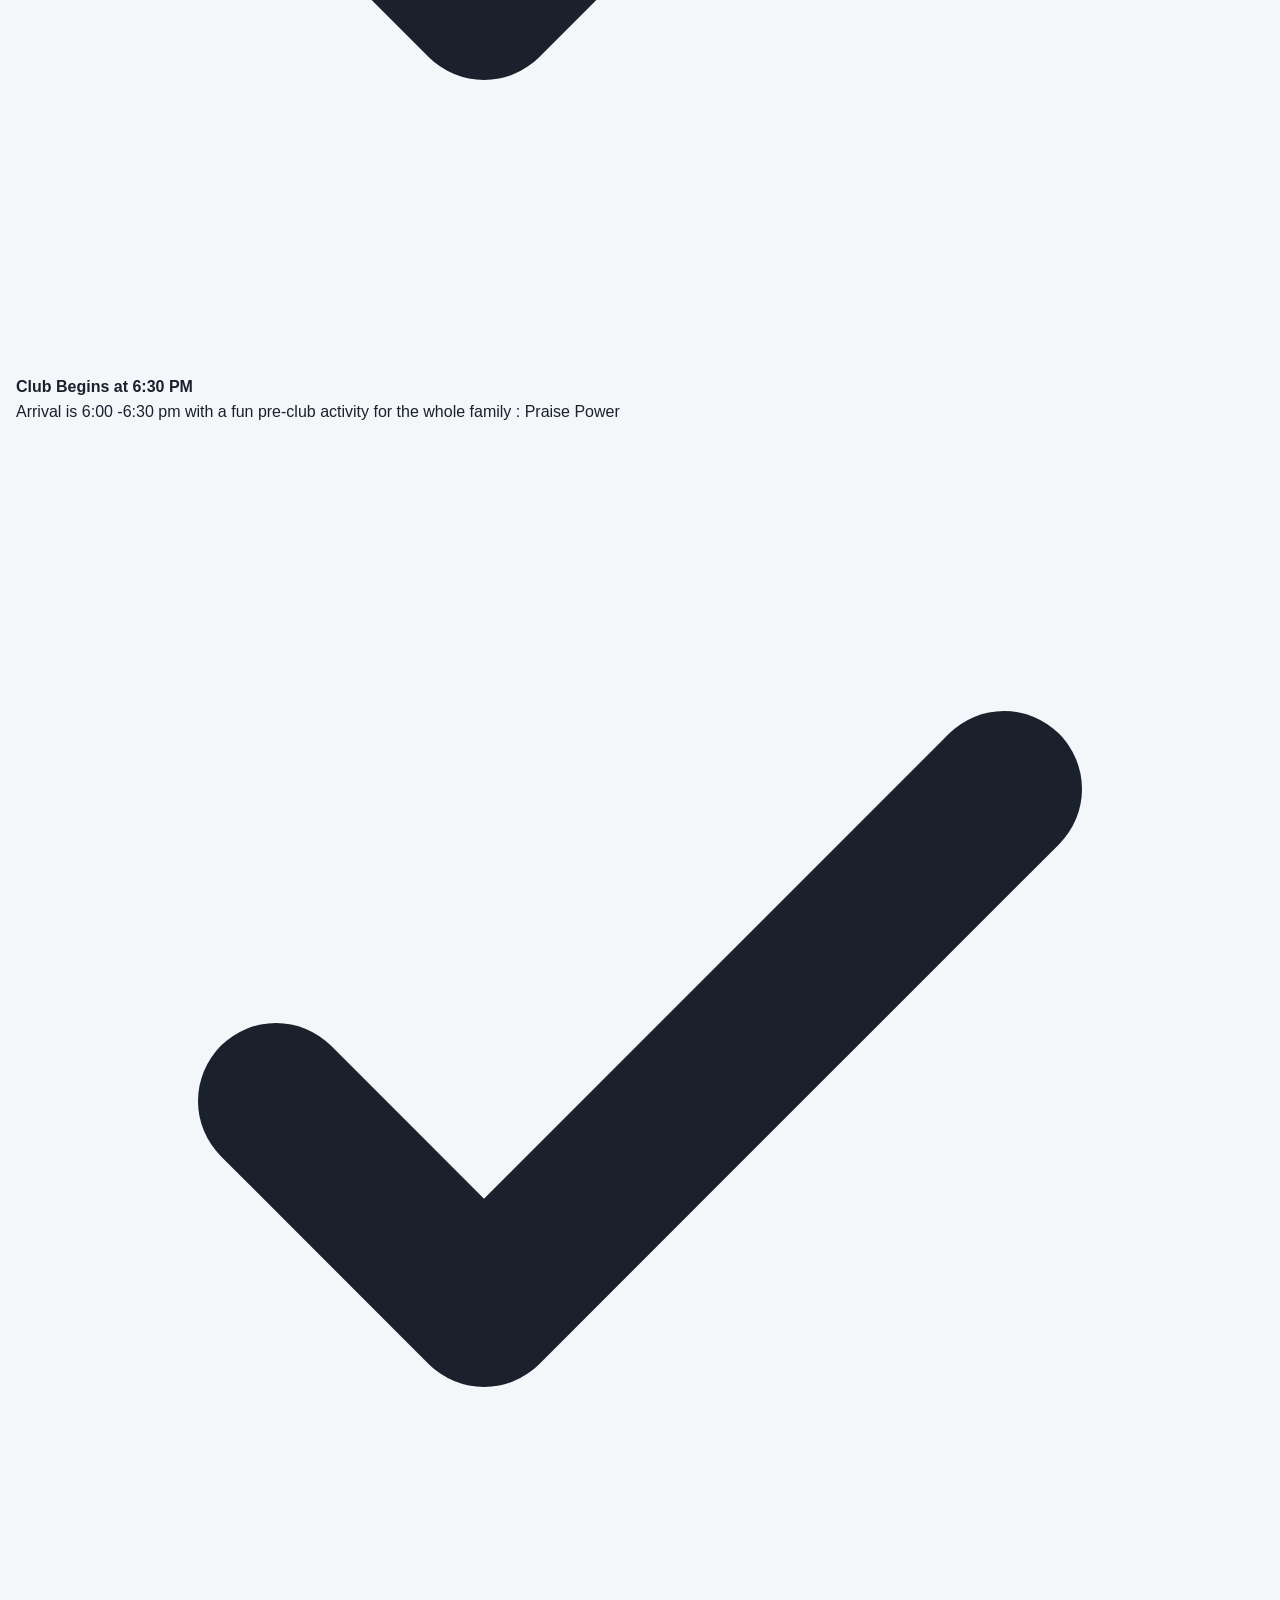
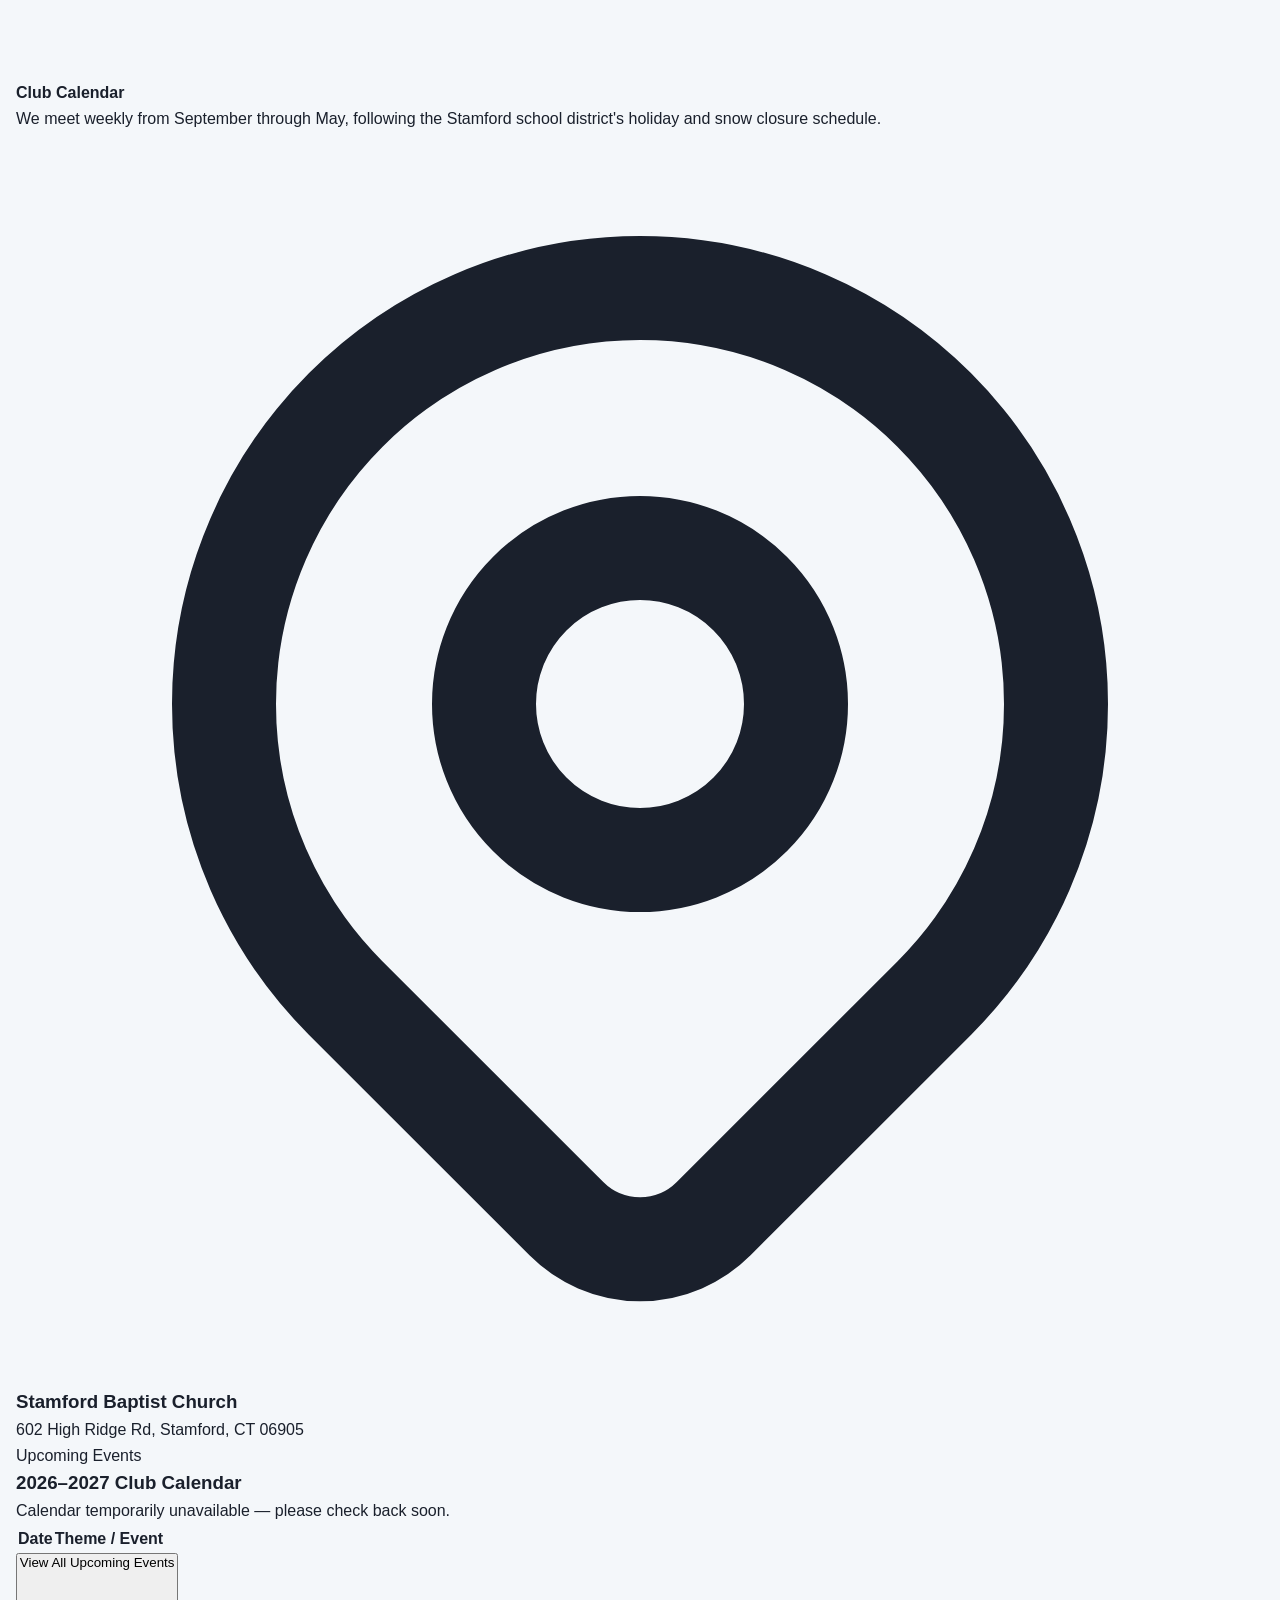
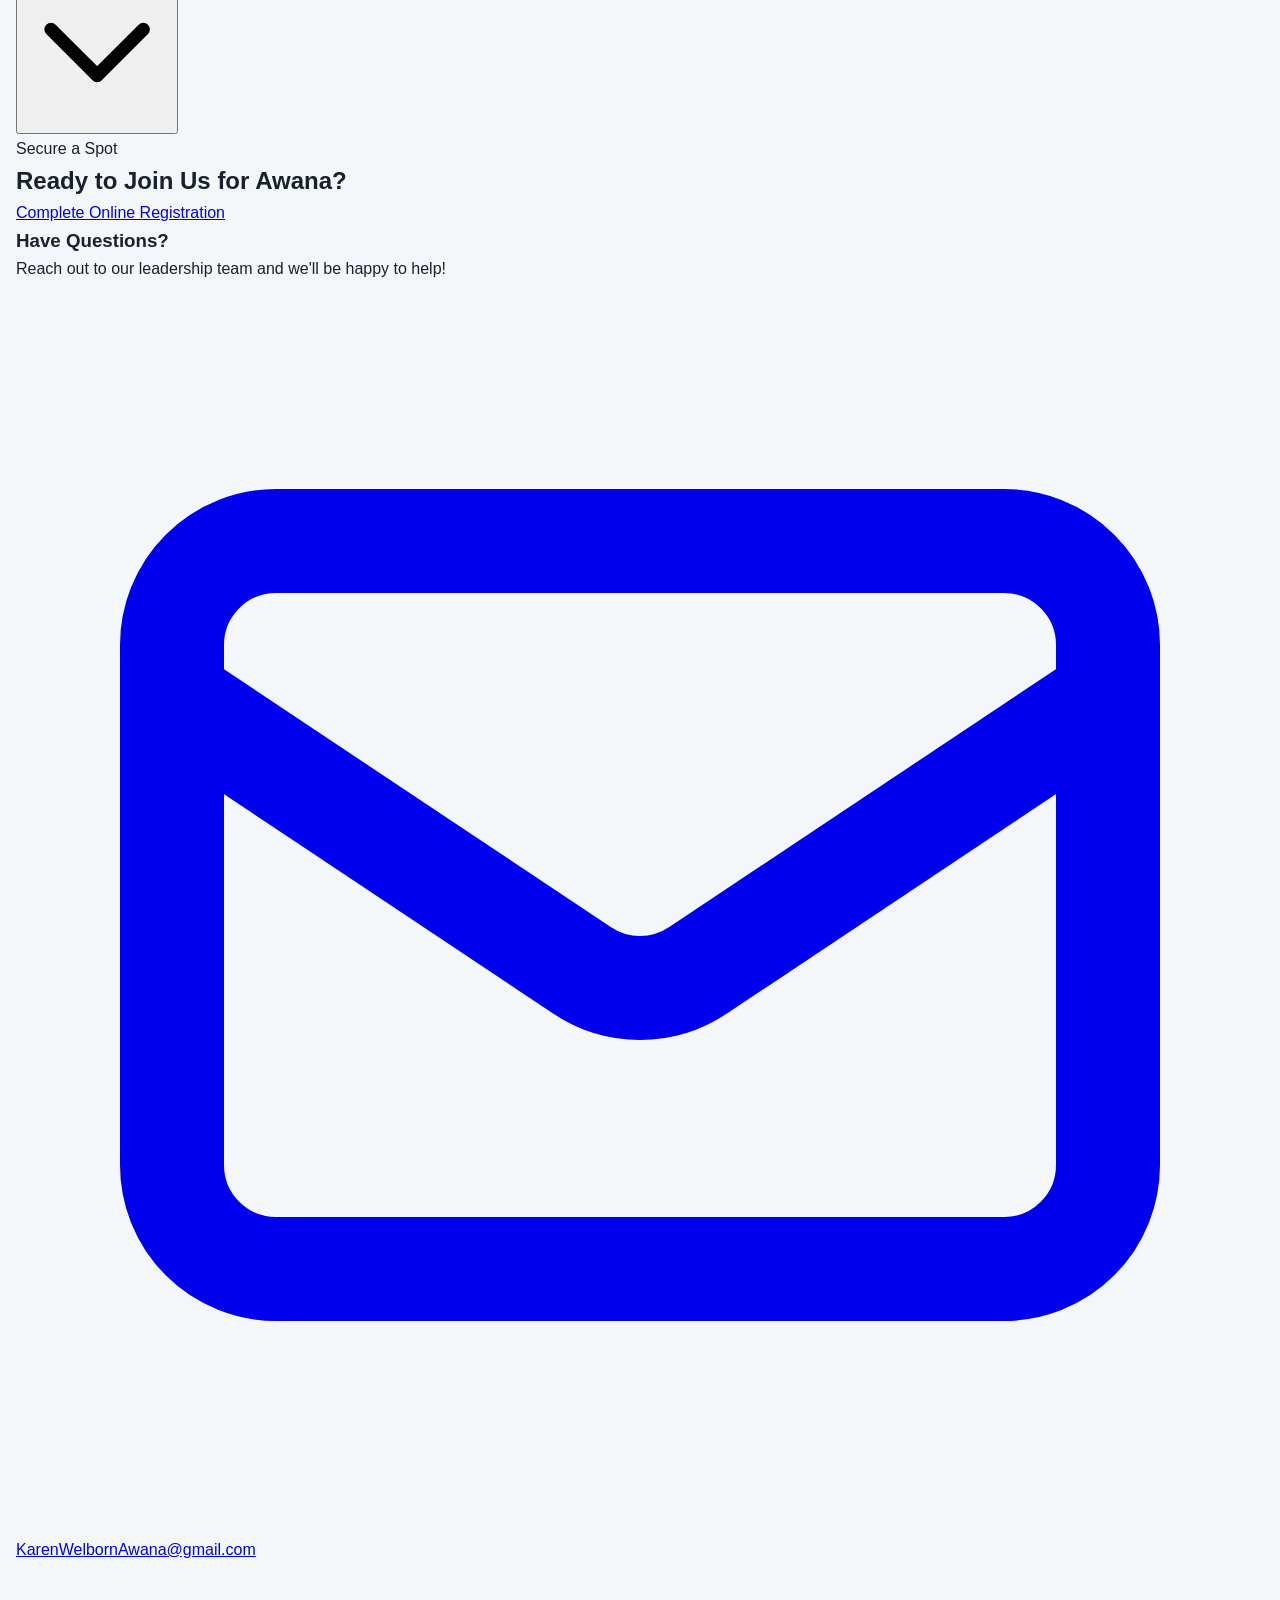
==== commit fdb66360: "Update Cubbies description and correct name spelling Removed mention of 'creative crafts' from the C" ====
--- a/index.html
+++ b/index.html
@@ -315,7 +315,7 @@
                         <div class="p-6">
                             <span class="text-[10px] font-extrabold uppercase tracking-widest text-[#003399] bg-[#76bce8]/30 px-2.5 py-1 rounded-md">Preschoolers</span>
                             <h3 class="text-2xl font-black text-slate-900 mt-3 mb-2">Cubbies</h3>
-                            <p class="text-slate-600 text-sm leading-relaxed">Nurtures the spiritual potential of kids through highly interactive games, fun puppet modules, creative crafts, and critical foundational scriptural building blocks.</p>
+                            <p class="text-slate-600 text-sm leading-relaxed">Nurtures the spiritual potential of kids through highly interactive games, fun puppet modules, and critical foundational scriptural building blocks.</p>
                         </div>
                     </div>
                     <div class="bg-[#76bce8] text-slate-900 p-3 border-t border-slate-100 text-xs font-black text-center tracking-wide">Ages: 3 - Pre K</div>
@@ -414,9 +414,9 @@
                             <div class="bg-white rounded-2xl border border-slate-200/80 shadow-2xs p-5 flex flex-col justify-between">
                                 <div>
                                     <div class="flex items-center gap-3 mb-3">
-                                        <img src="images/Roccio-Cubbies.jpeg" alt="Roccio La Torre" class="w-12 h-12 rounded-full object-cover ring-2 ring-[#76bce8]/50 shrink-0">
+                                        <img src="images/Roccio-Cubbies.jpeg" alt="Rocio La Torre" class="w-12 h-12 rounded-full object-cover ring-2 ring-[#76bce8]/50 shrink-0">
                                         <div>
-                                            <h4 class="text-base font-black text-slate-900 leading-tight">Roccio La Torre</h4>
+                                            <h4 class="text-base font-black text-slate-900 leading-tight">Rocio La Torre</h4>
                                             <p class="text-slate-500 font-bold text-[11px]">CUBBIES Director</p>
                                         </div>
                                     </div>
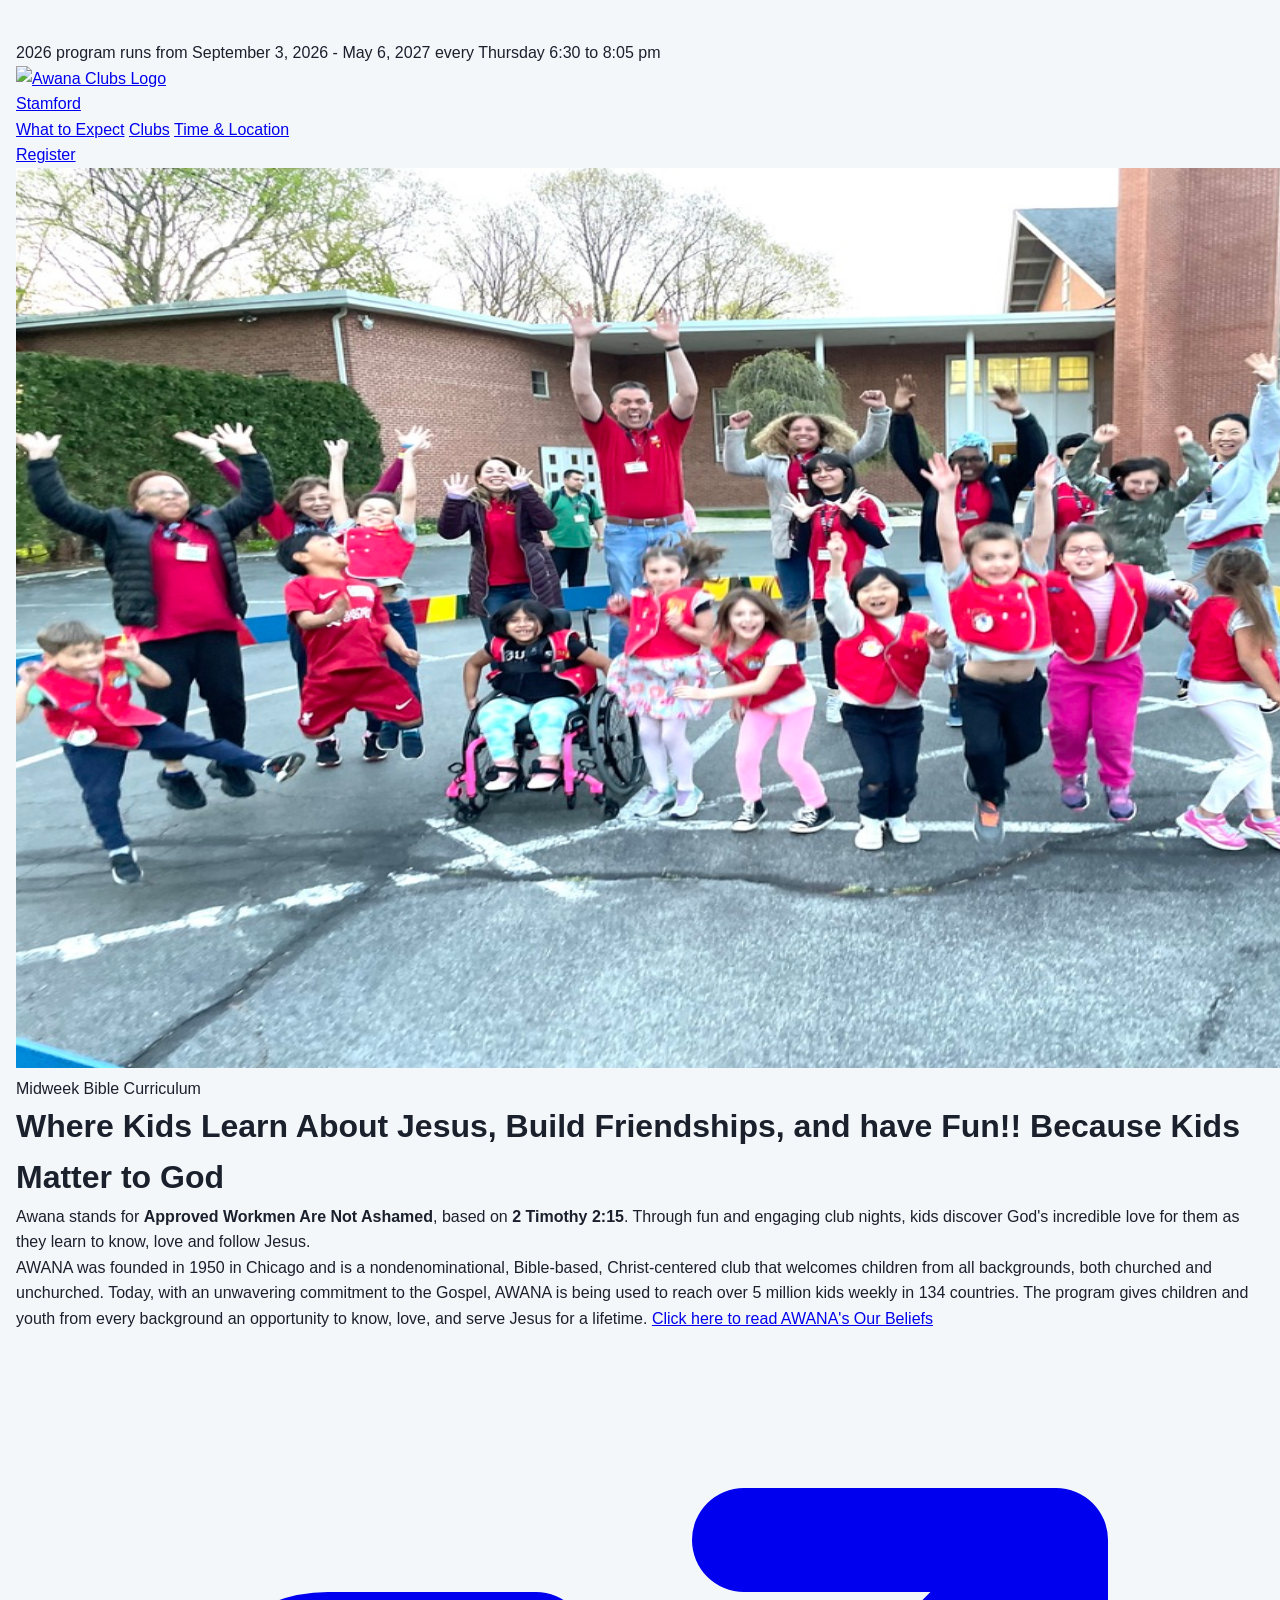
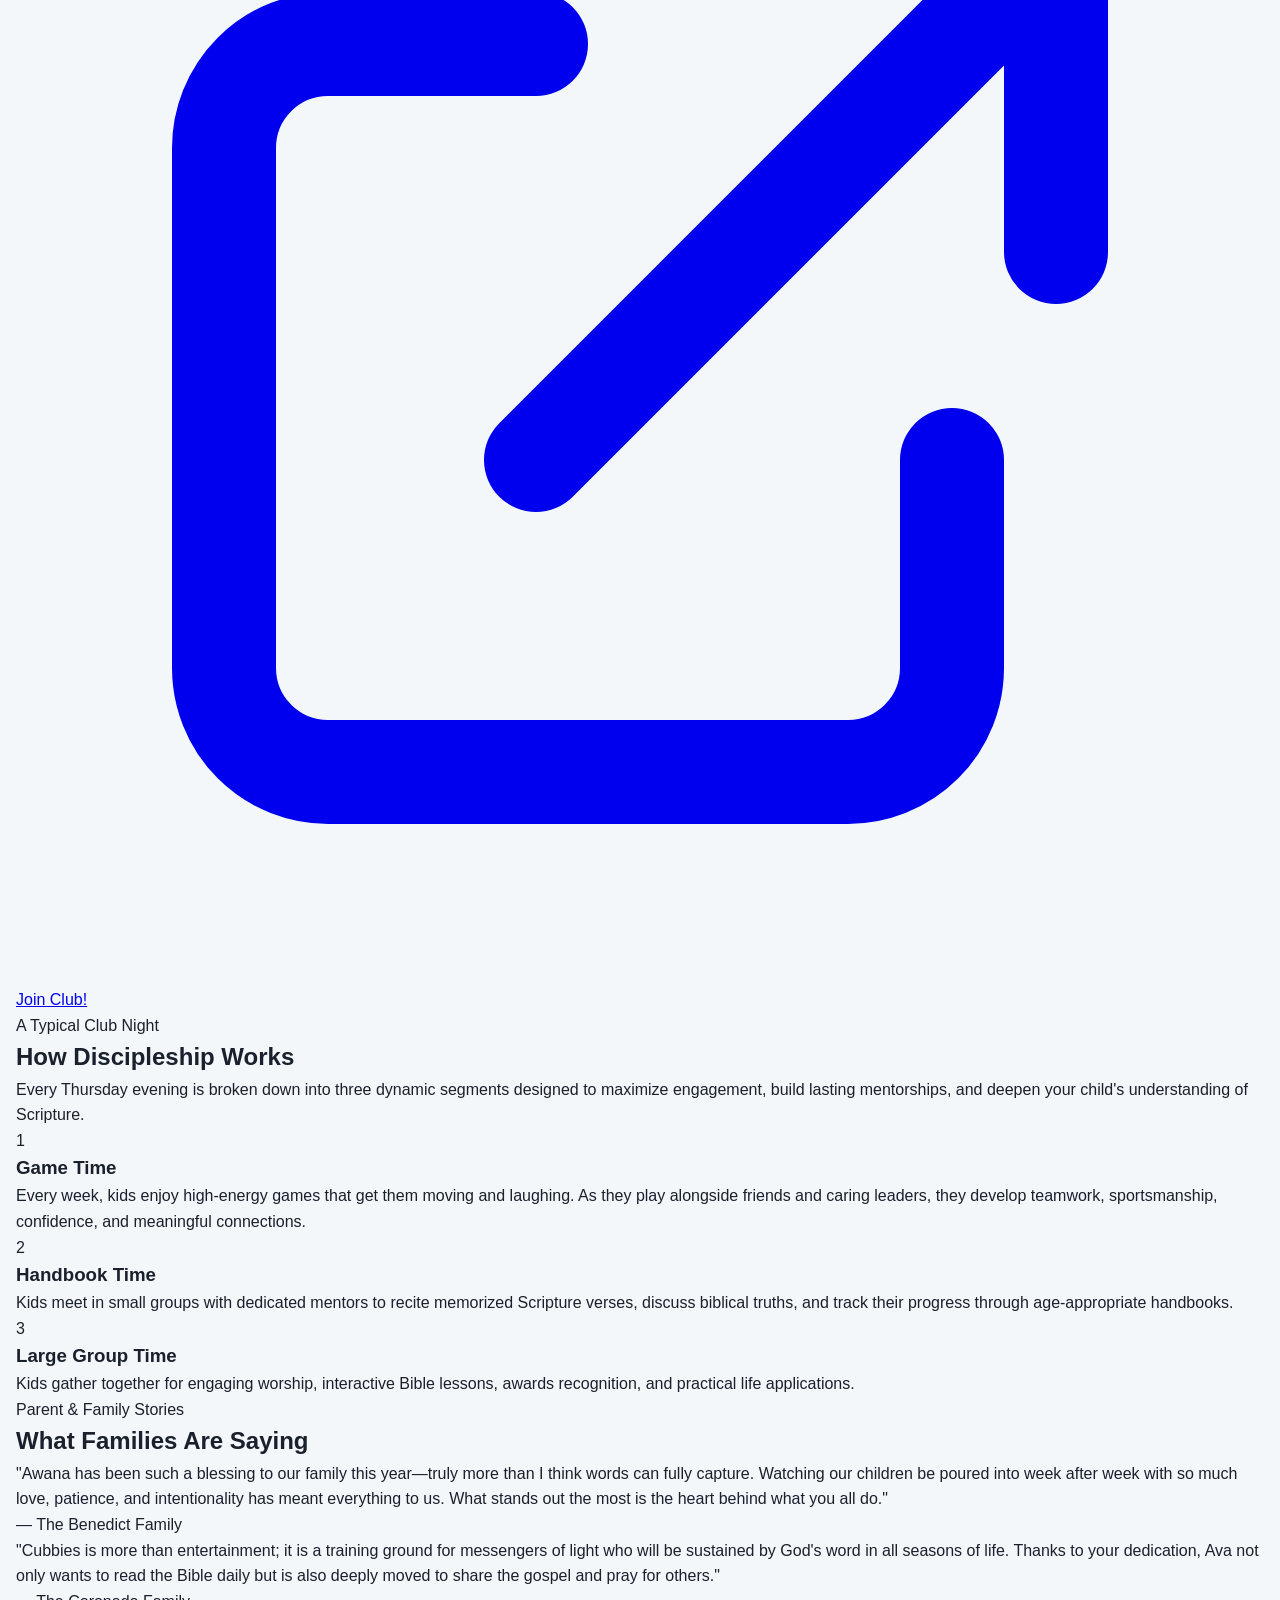
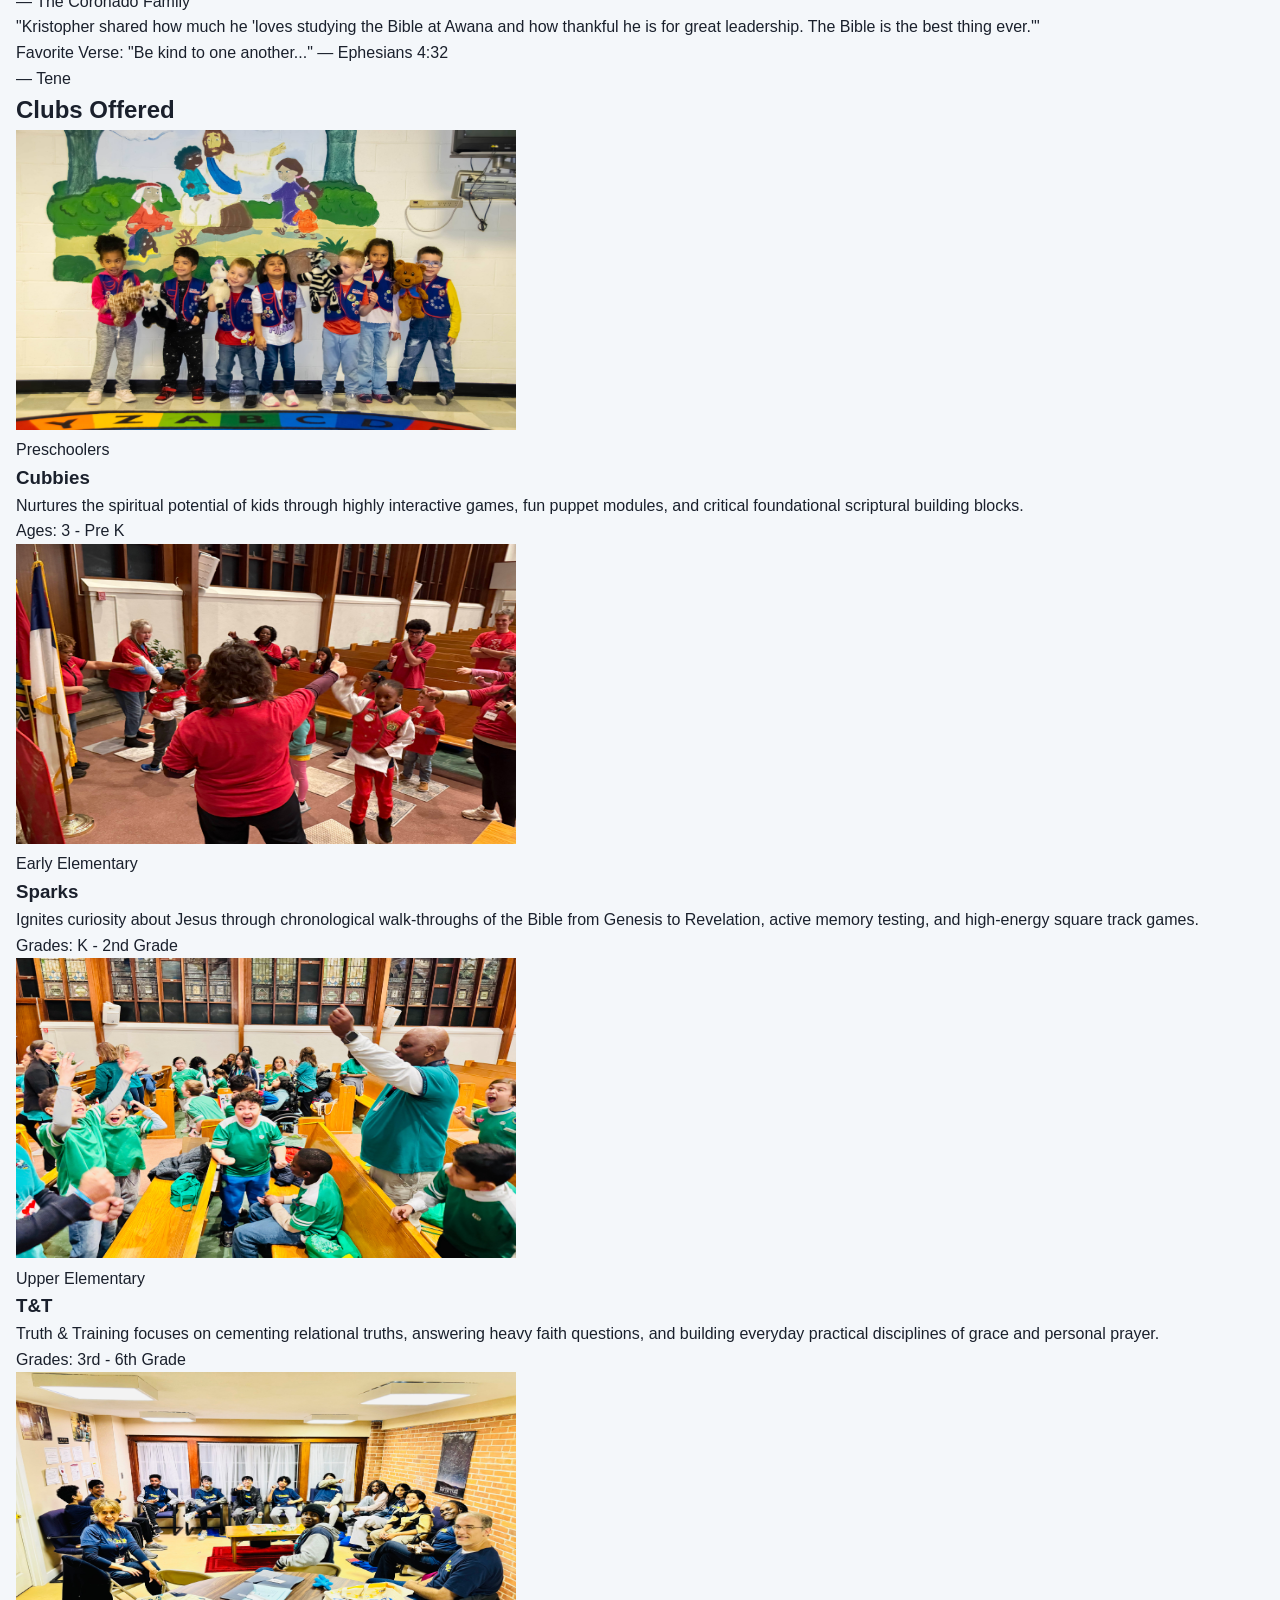
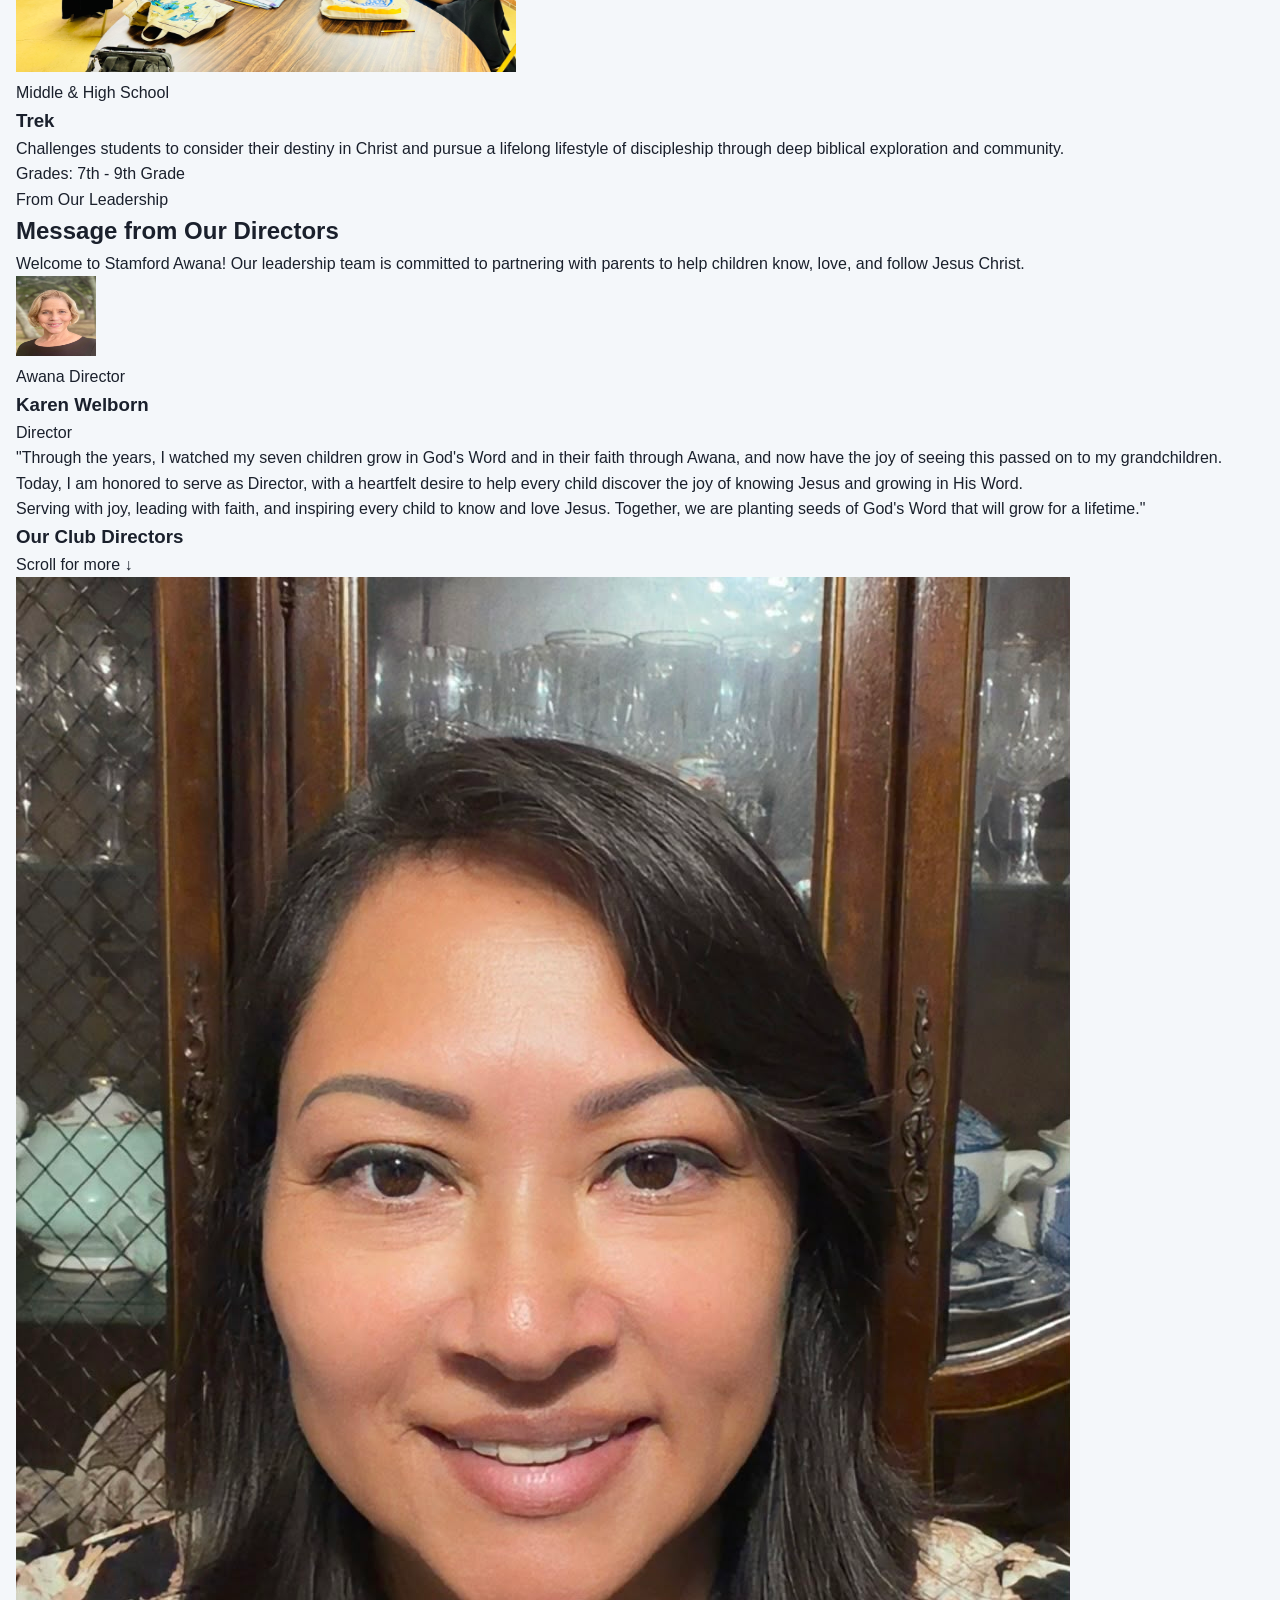
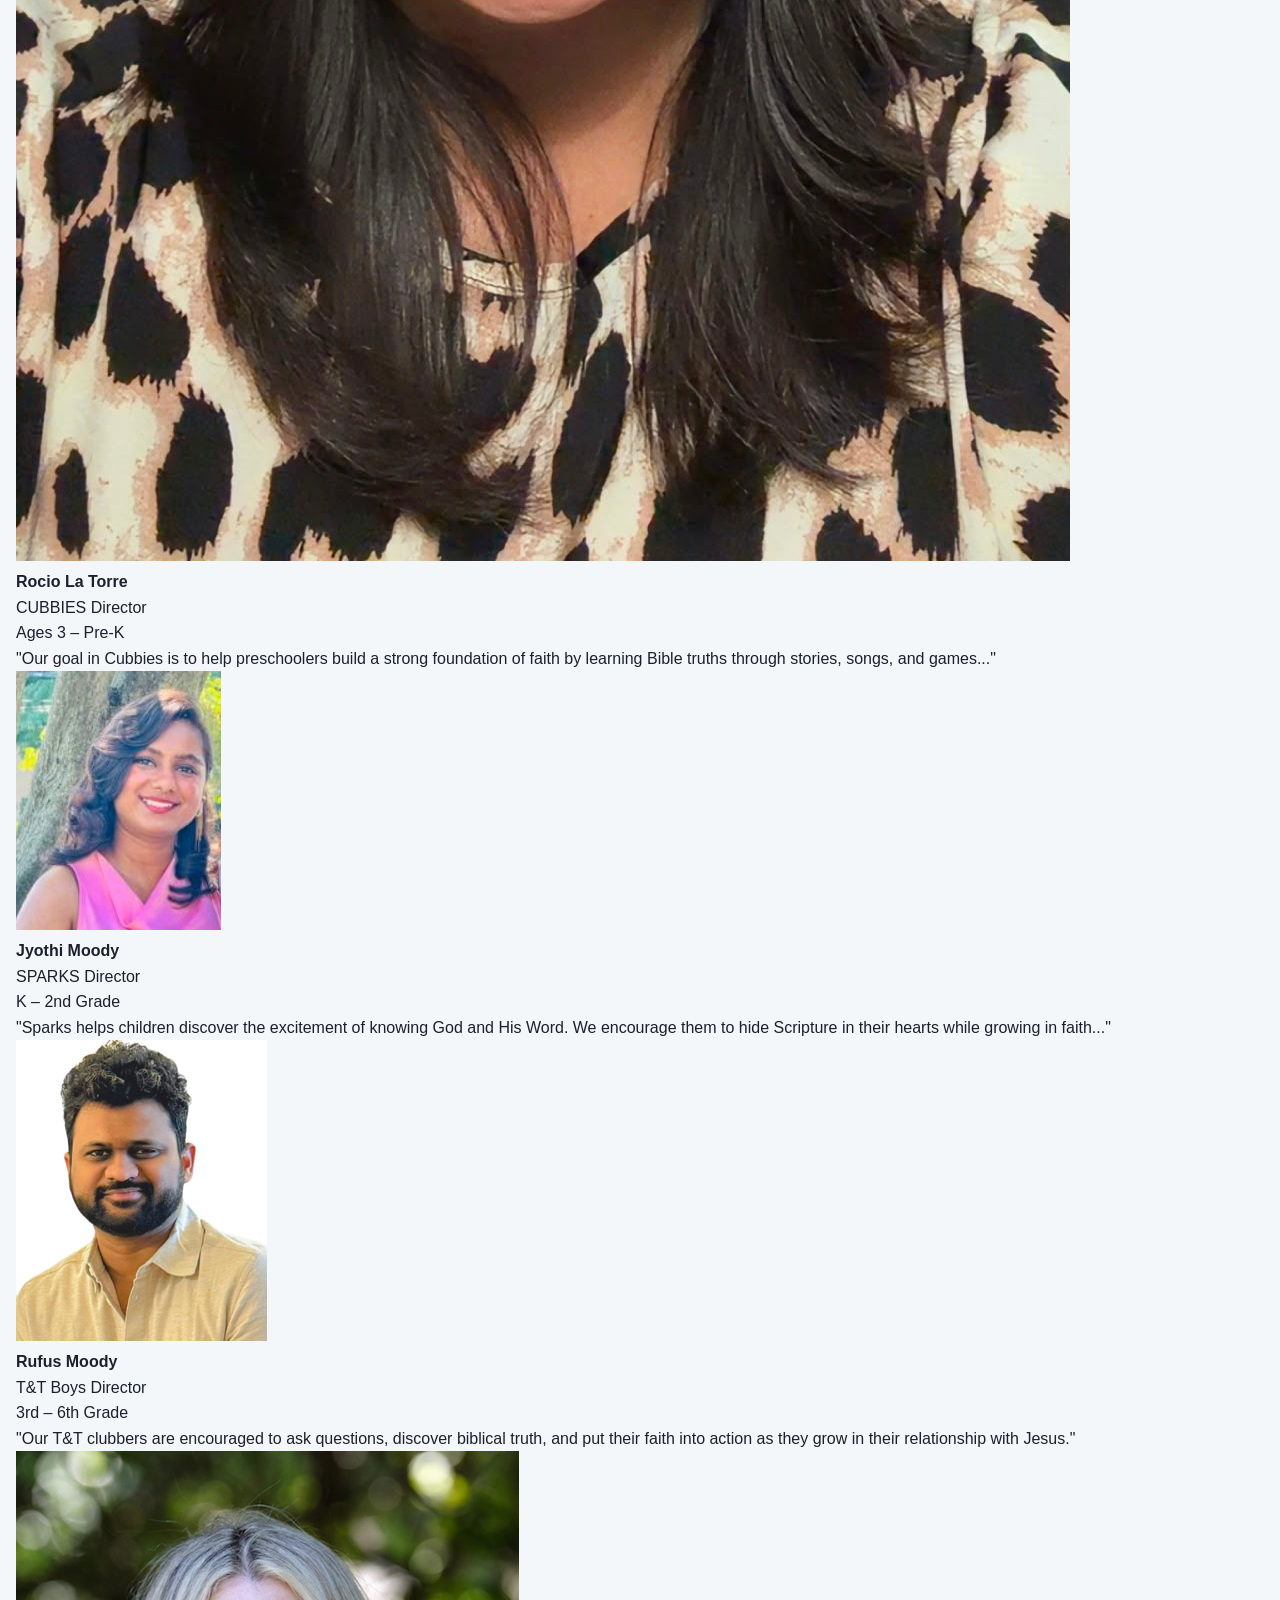
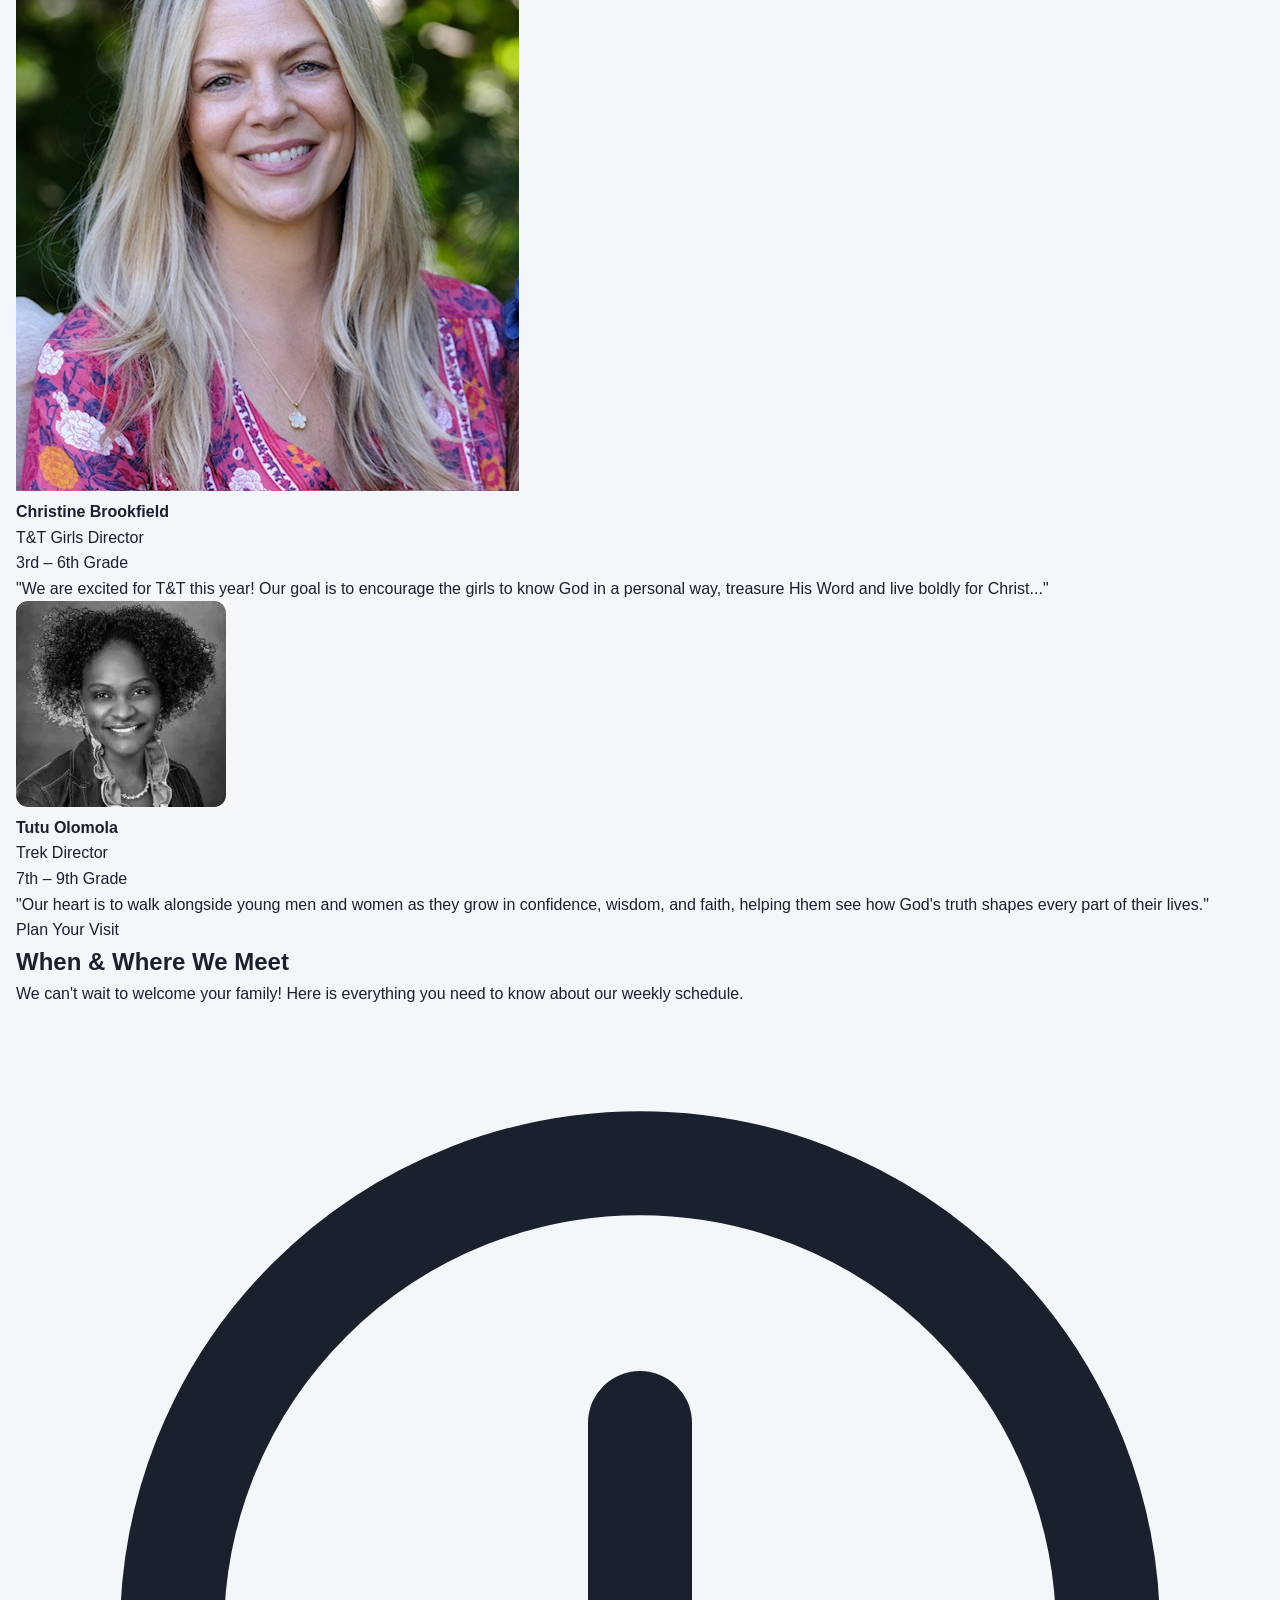
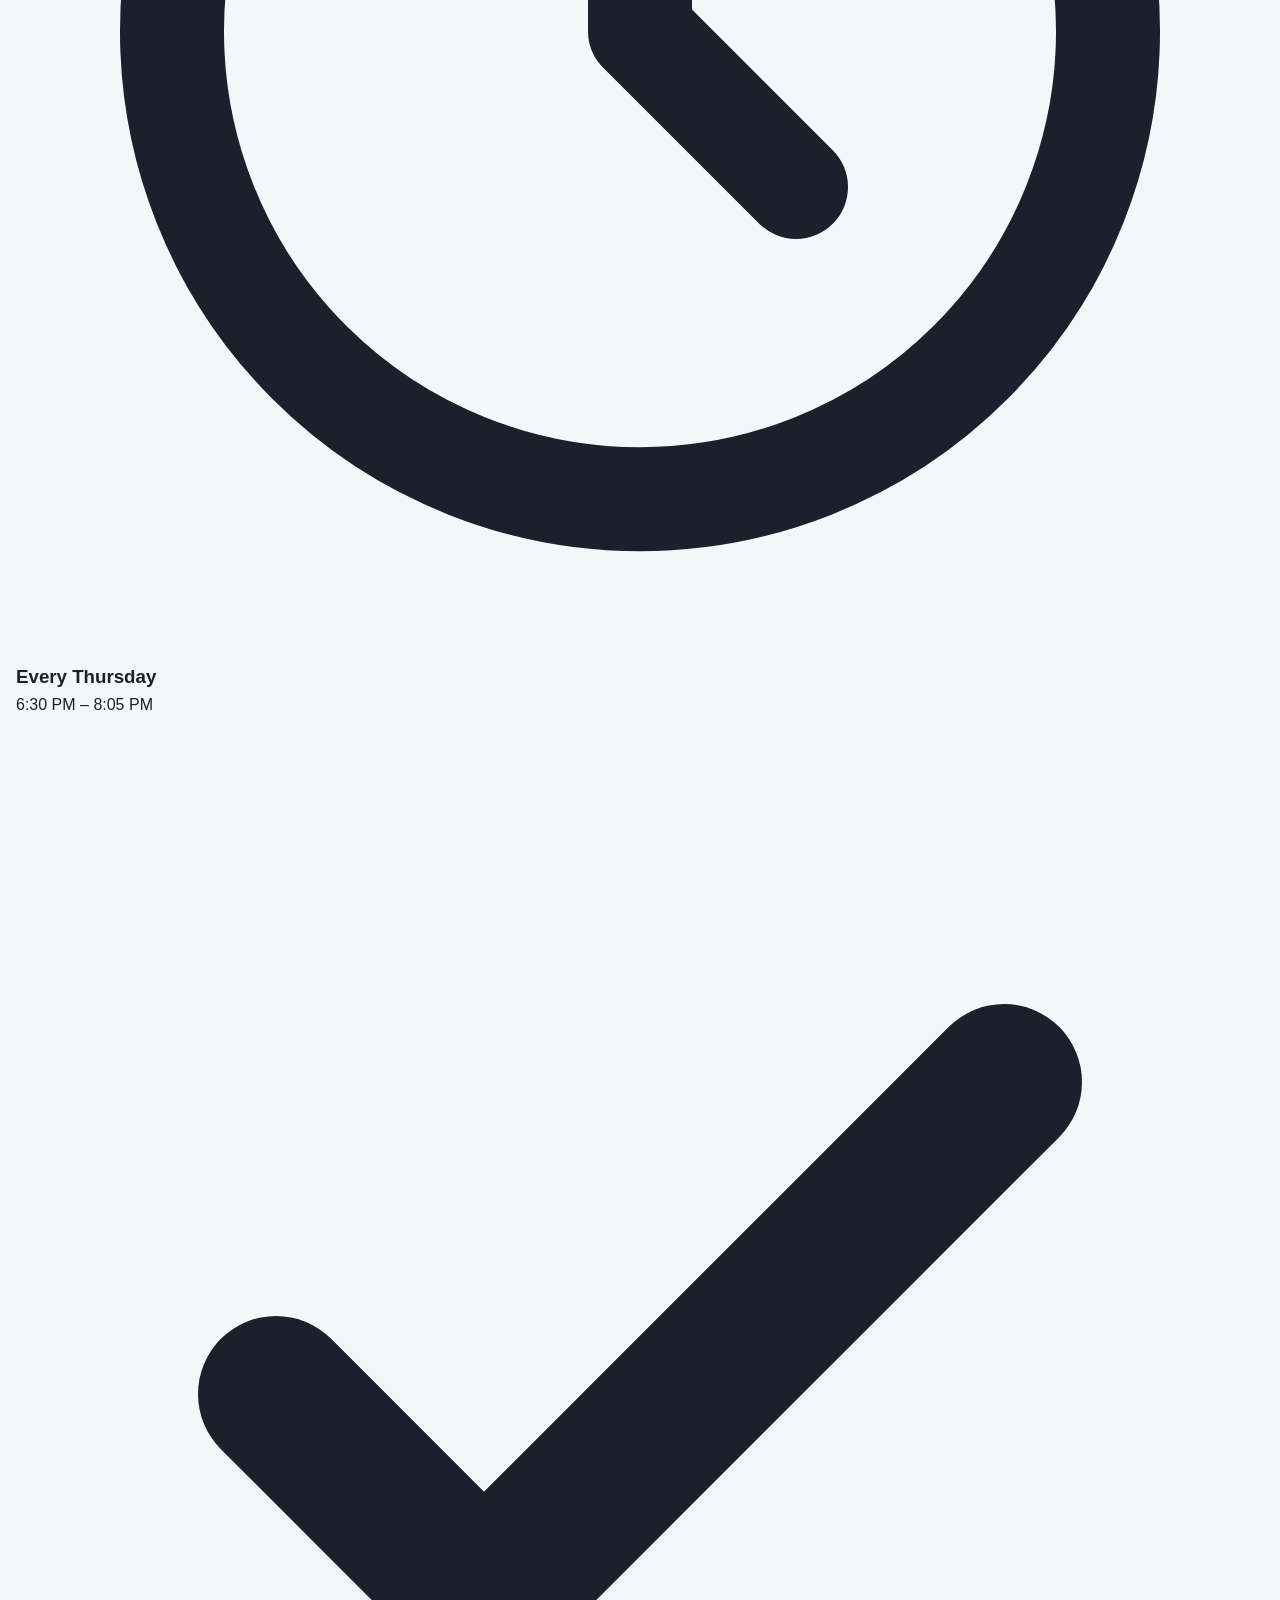
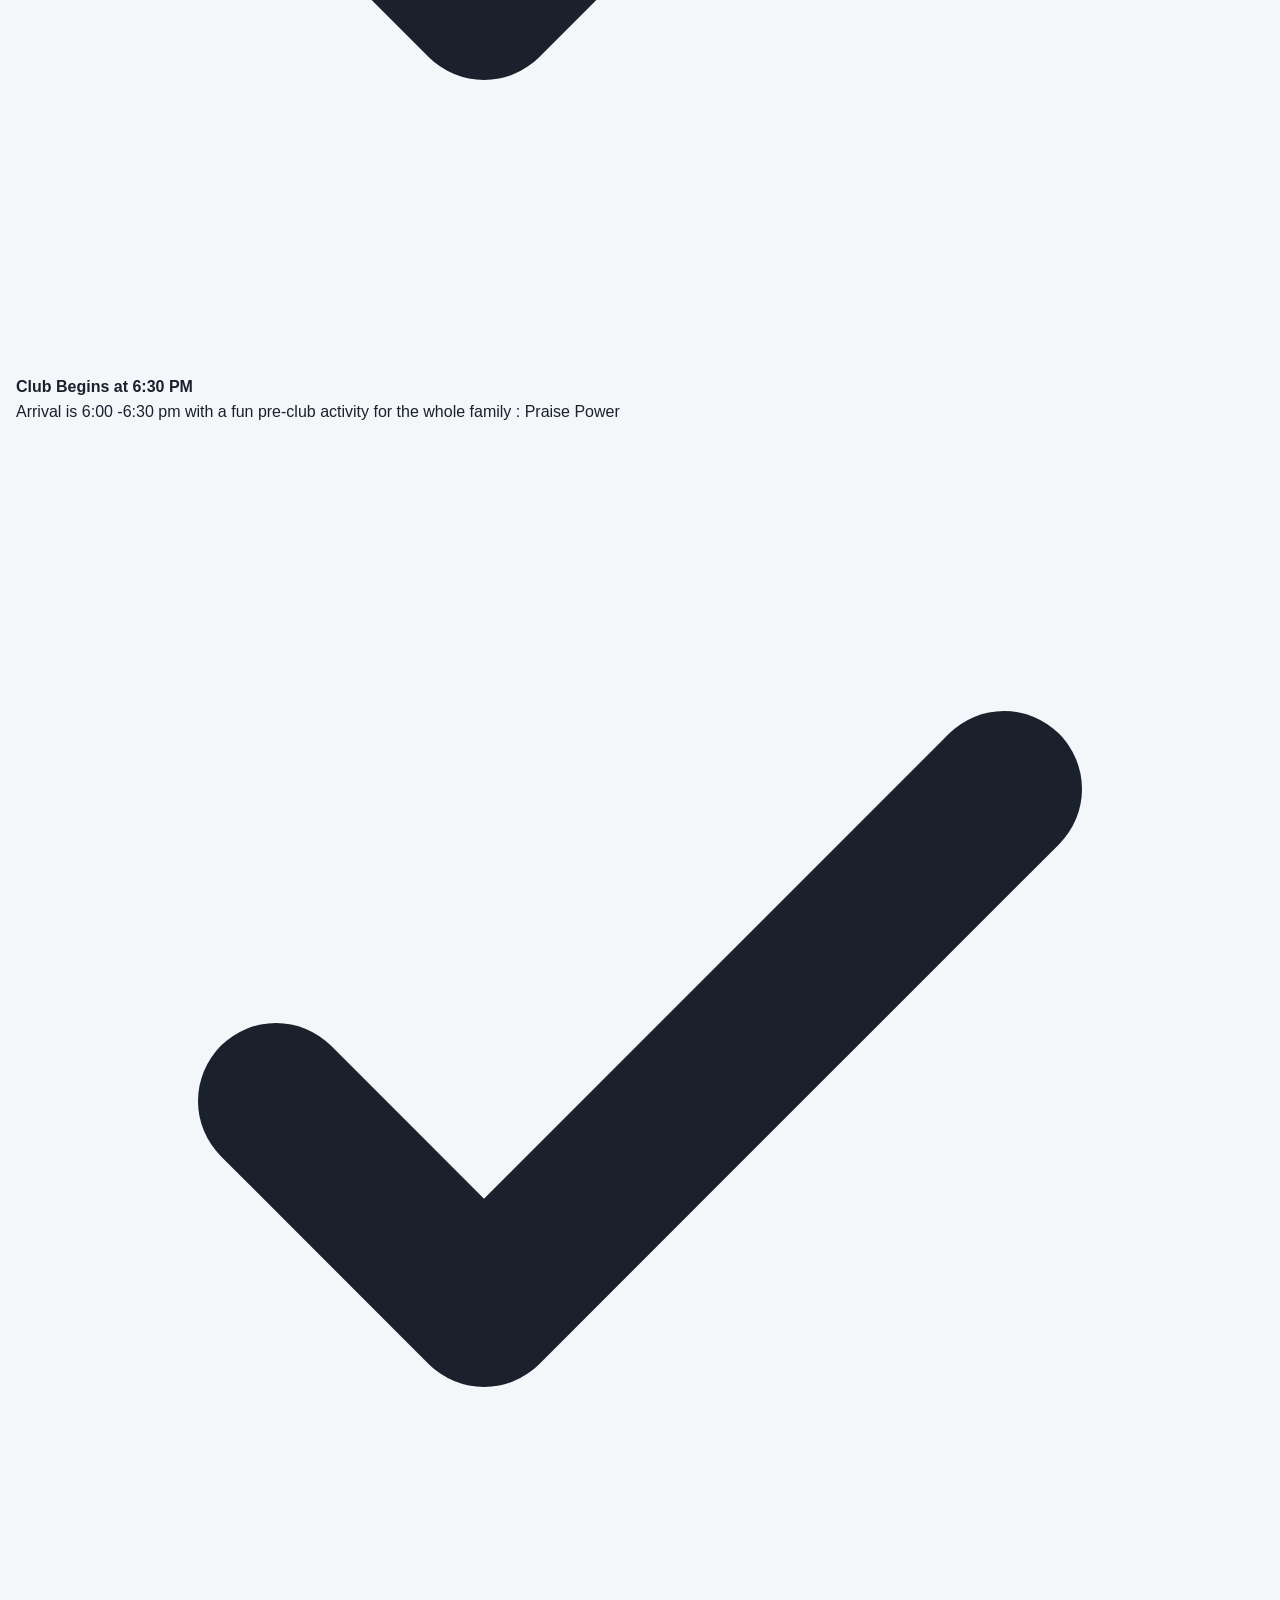
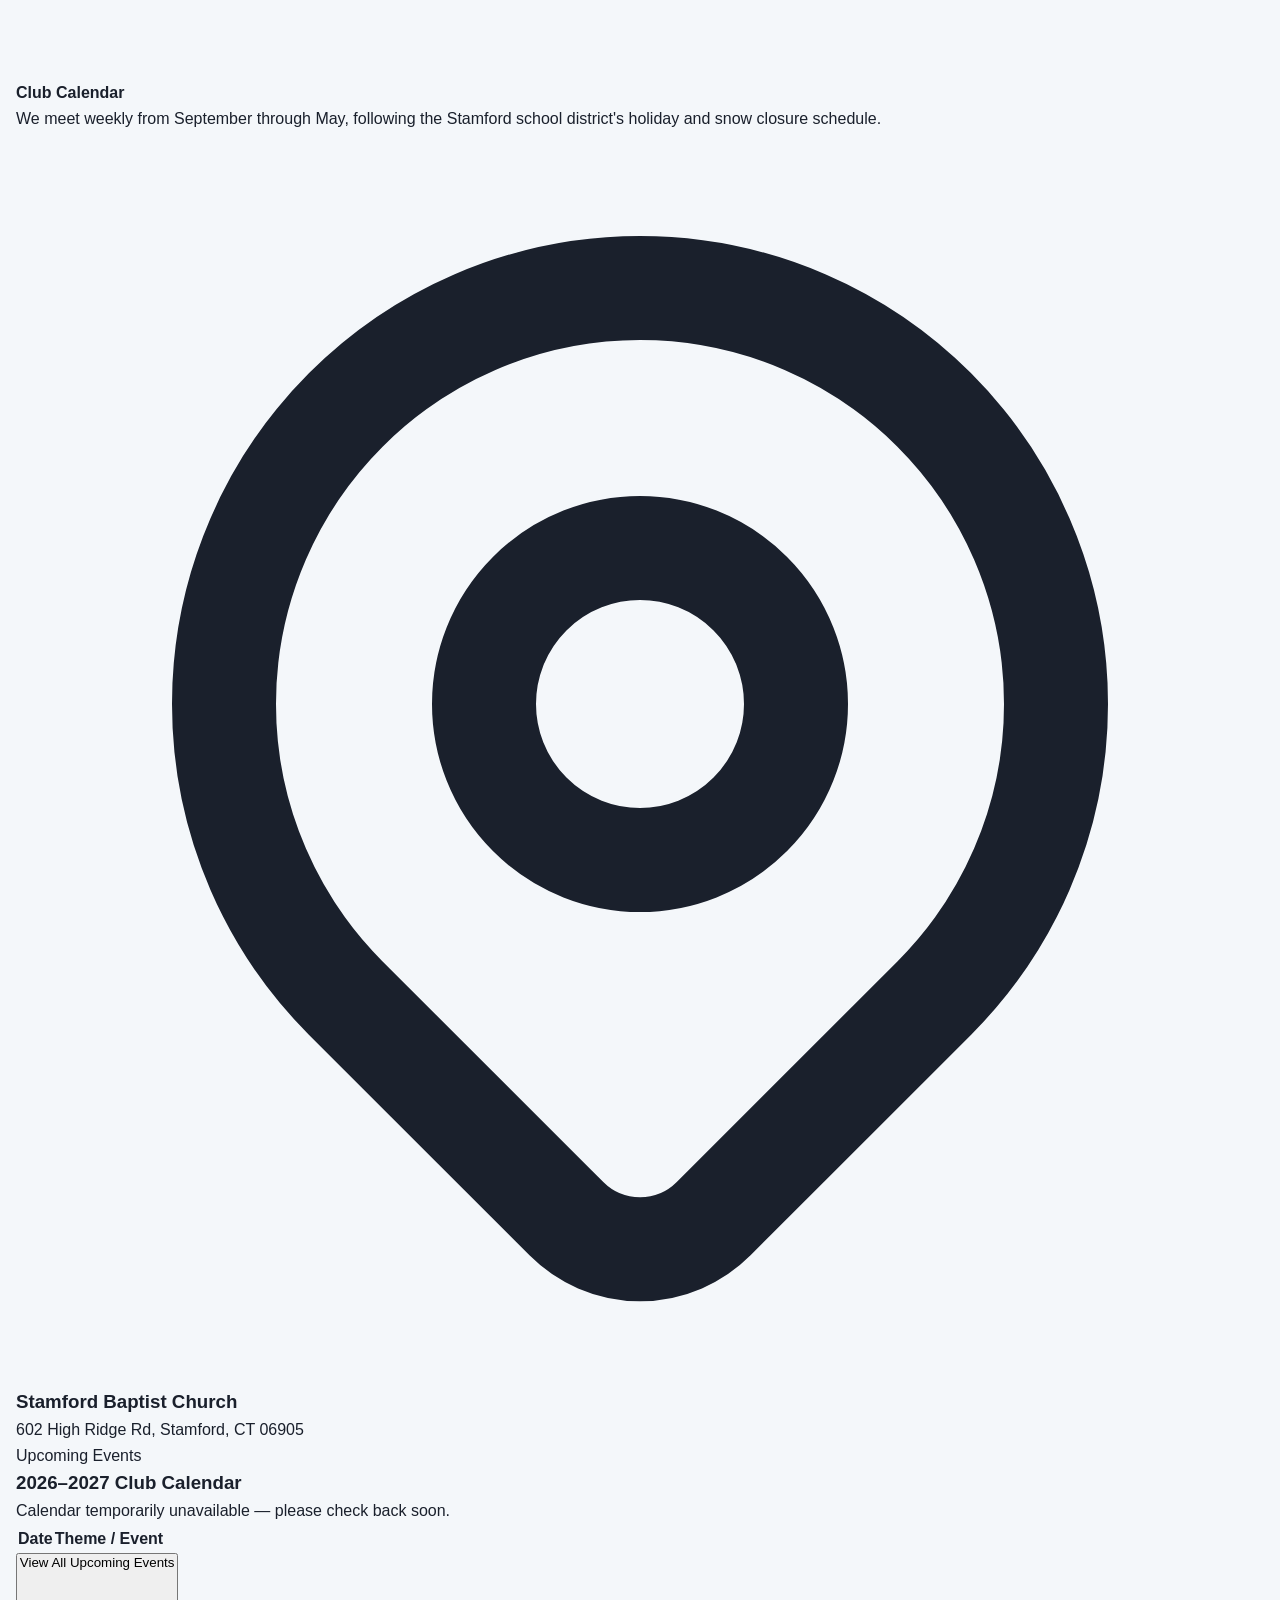
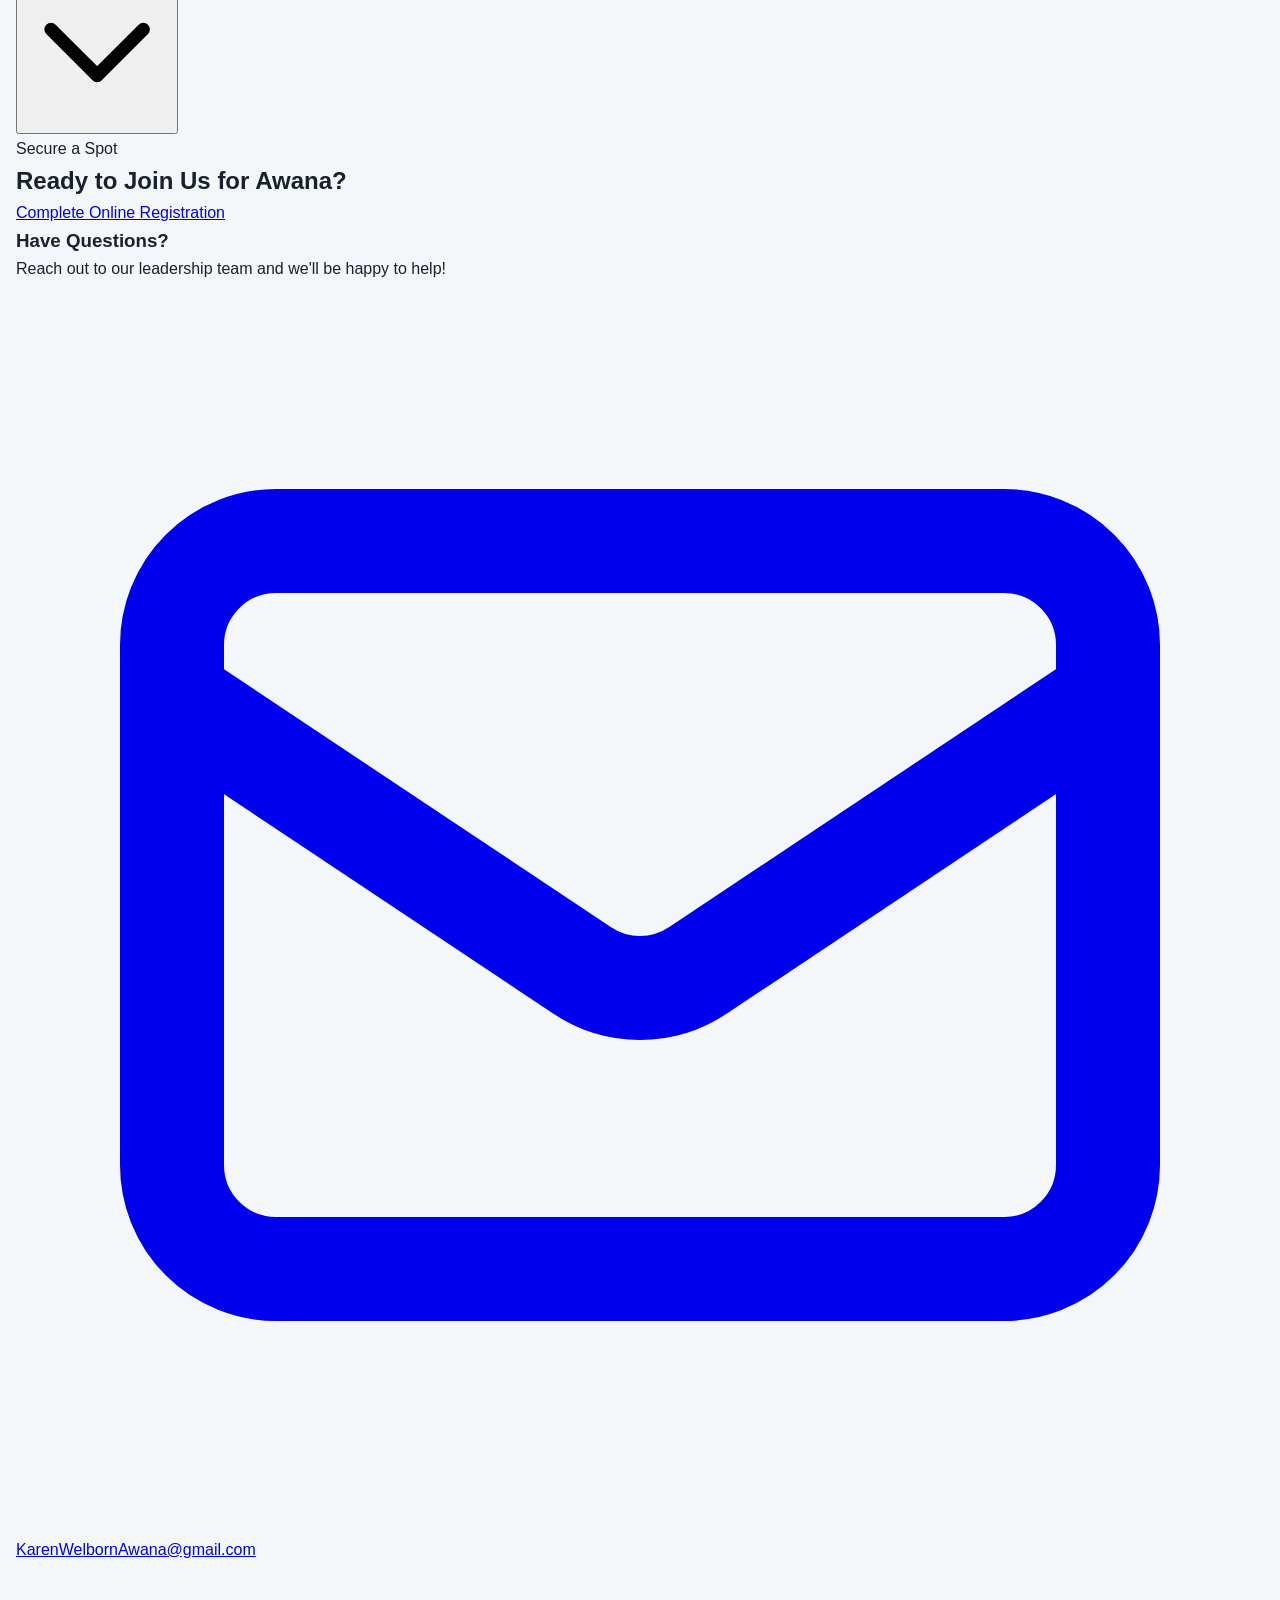
==== commit 87eca28f: "Remove unused CSS styles from index.html Removed unused CSS styles for director's message and carous" ====
--- a/index.html
+++ b/index.html
@@ -73,75 +73,6 @@
     </script>
     <script src="scripts/navbar.js" defer></script>
 
-    <style>
-        /* Director's Message "letter" — envelope flap, torn paper edge, wax seal */
-        .letter-card {
-            clip-path: polygon(
-                0% 1.2%, 2% 0%, 6% 1.5%, 11% 0.2%, 16% 1.6%, 21% 0.1%, 26% 1.4%,
-                31% 0.3%, 36% 1.5%, 41% 0%, 46% 1.3%, 51% 0.2%, 56% 1.6%, 61% 0.1%,
-                66% 1.4%, 71% 0.3%, 76% 1.5%, 81% 0%, 86% 1.3%, 91% 0.2%, 96% 1.6%,
-                100% 0.5%, 100% 100%, 0% 100%
-            );
-        }
-        .envelope-flap {
-            clip-path: polygon(0 0, 100% 0, 50% 68%);
-            transition: transform 0.35s cubic-bezier(.22,1,.36,1);
-            transform-origin: top center;
-        }
-        .letter-group:hover .envelope-flap {
-            transform: translateY(-3px) scale(1.01);
-        }
-        .paper-grain {
-            background-image: radial-gradient(rgba(17,46,81,0.05) 0.6px, transparent 0.6px);
-            background-size: 10px 10px;
-        }
-        .wax-seal {
-            box-shadow: 0 2px 0 rgba(0,0,0,0.15), 0 6px 14px rgba(17,46,81,0.35), inset 0 1px 0 rgba(255,255,255,0.35);
-            transition: transform 0.2s ease;
-        }
-        .letter-group:hover .wax-seal {
-            transform: scale(1.06) rotate(-3deg);
-        }
-        @media (prefers-reduced-motion: reduce) {
-            .envelope-flap, .wax-seal { transition: none !important; }
-            .letter-group:hover .envelope-flap,
-            .letter-group:hover .wax-seal { transform: none !important; }
-        }
-
-        /* Scrollable director messages — keeps card heights consistent */
-        .msg-scroll {
-            overflow-y: auto;
-            scrollbar-width: thin;
-            scrollbar-color: #cbd5e1 transparent;
-        }
-        .msg-scroll::-webkit-scrollbar { width: 5px; }
-        .msg-scroll::-webkit-scrollbar-track { background: transparent; }
-        .msg-scroll::-webkit-scrollbar-thumb { background-color: #cbd5e1; border-radius: 9999px; }
-        .msg-scroll::-webkit-scrollbar-thumb:hover { background-color: #94a3b8; }
-        .msg-fade::after {
-            content: "";
-            position: absolute;
-            left: 0; right: 6px; bottom: 0;
-            height: 1.5rem;
-            pointer-events: none;
-            background: linear-gradient(to bottom, transparent, var(--fade-color, #ffffff));
-        }
-
-        /* Directors carousel — one card visible at a time, horizontally scrollable */
-        .no-scrollbar::-webkit-scrollbar { display: none; }
-        .no-scrollbar { -ms-overflow-style: none; scrollbar-width: none; }
-        .dir-dot {
-            width: 0.5rem;
-            height: 0.5rem;
-            border-radius: 9999px;
-            background-color: #cbd5e1;
-            transition: background-color 0.2s ease, width 0.2s ease;
-        }
-        .dir-dot[aria-selected="true"] {
-            width: 1.5rem;
-            background-color: #112e51;
-        }
-    </style>
 
 </head>
 <body class="bg-slate-50 font-sans text-slate-800 antialiased selection:bg-awanaNavy selection:text-white pb-20 md:pb-0">
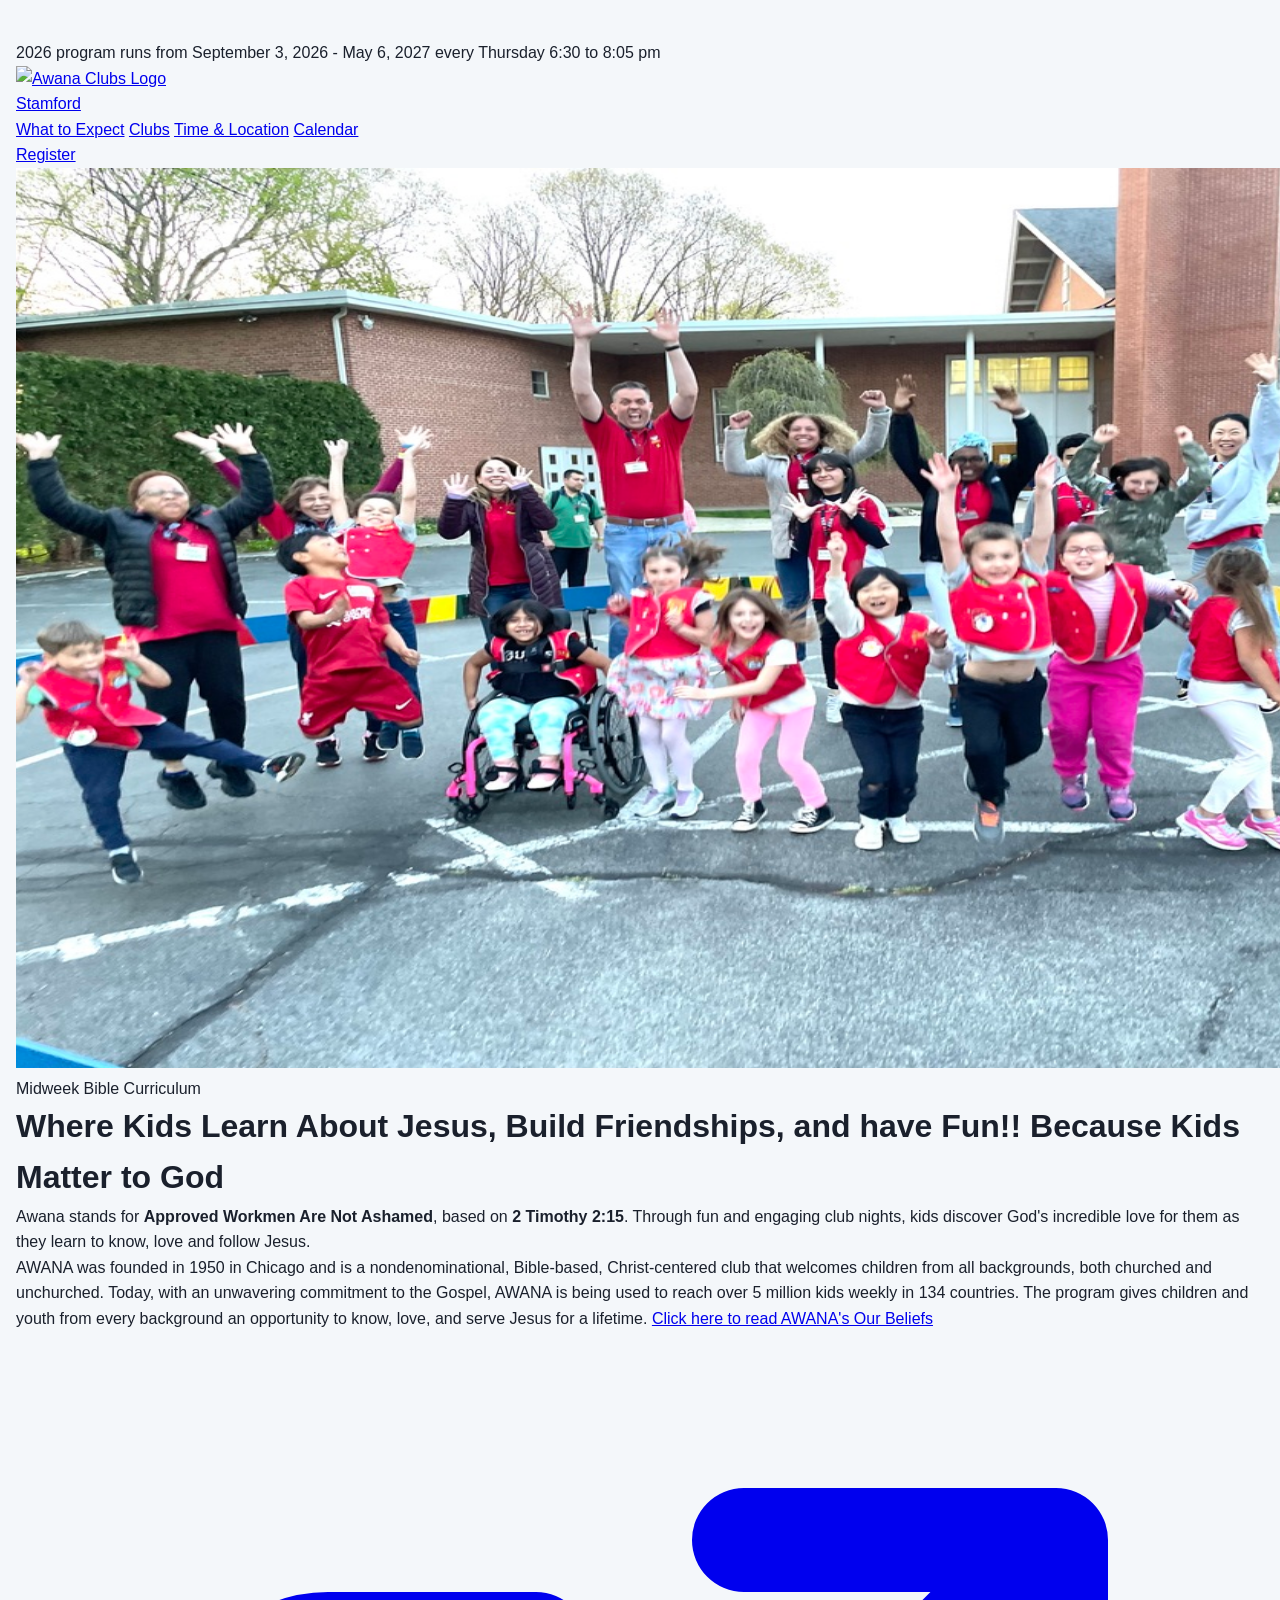
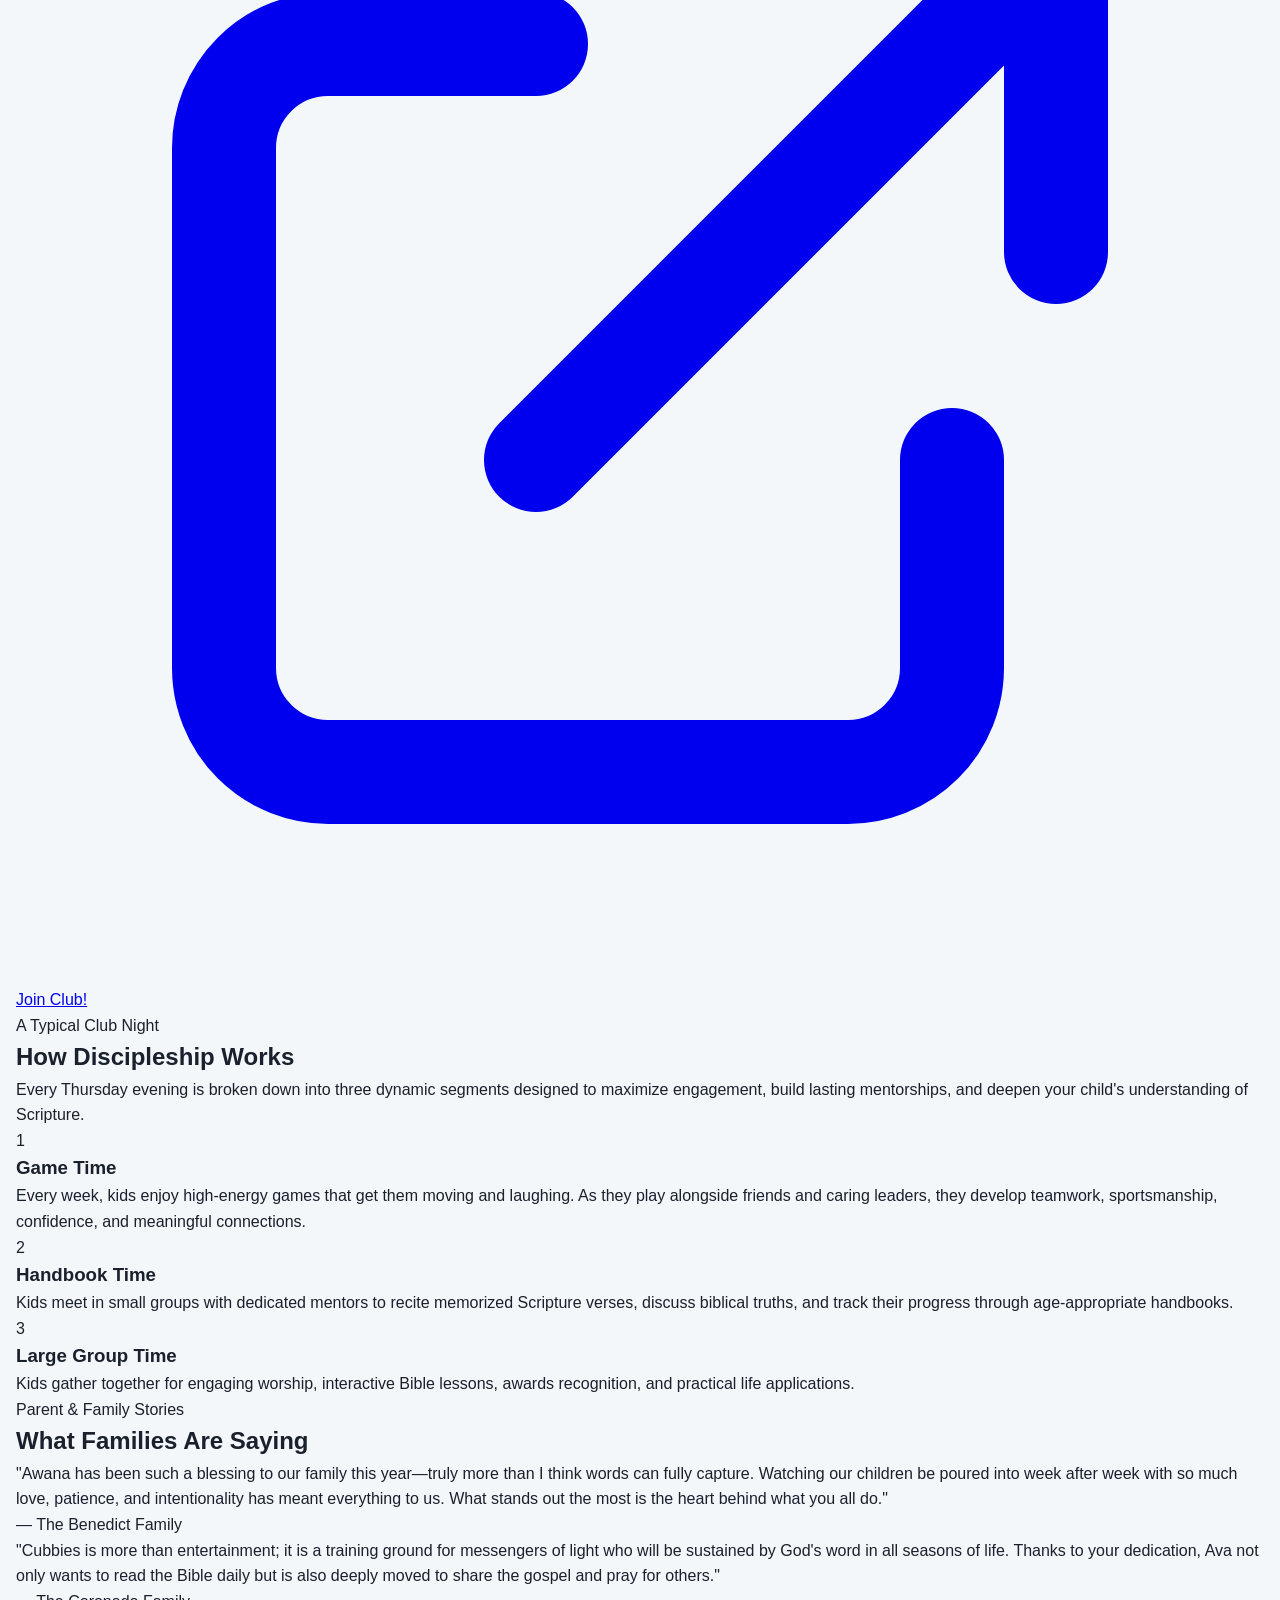
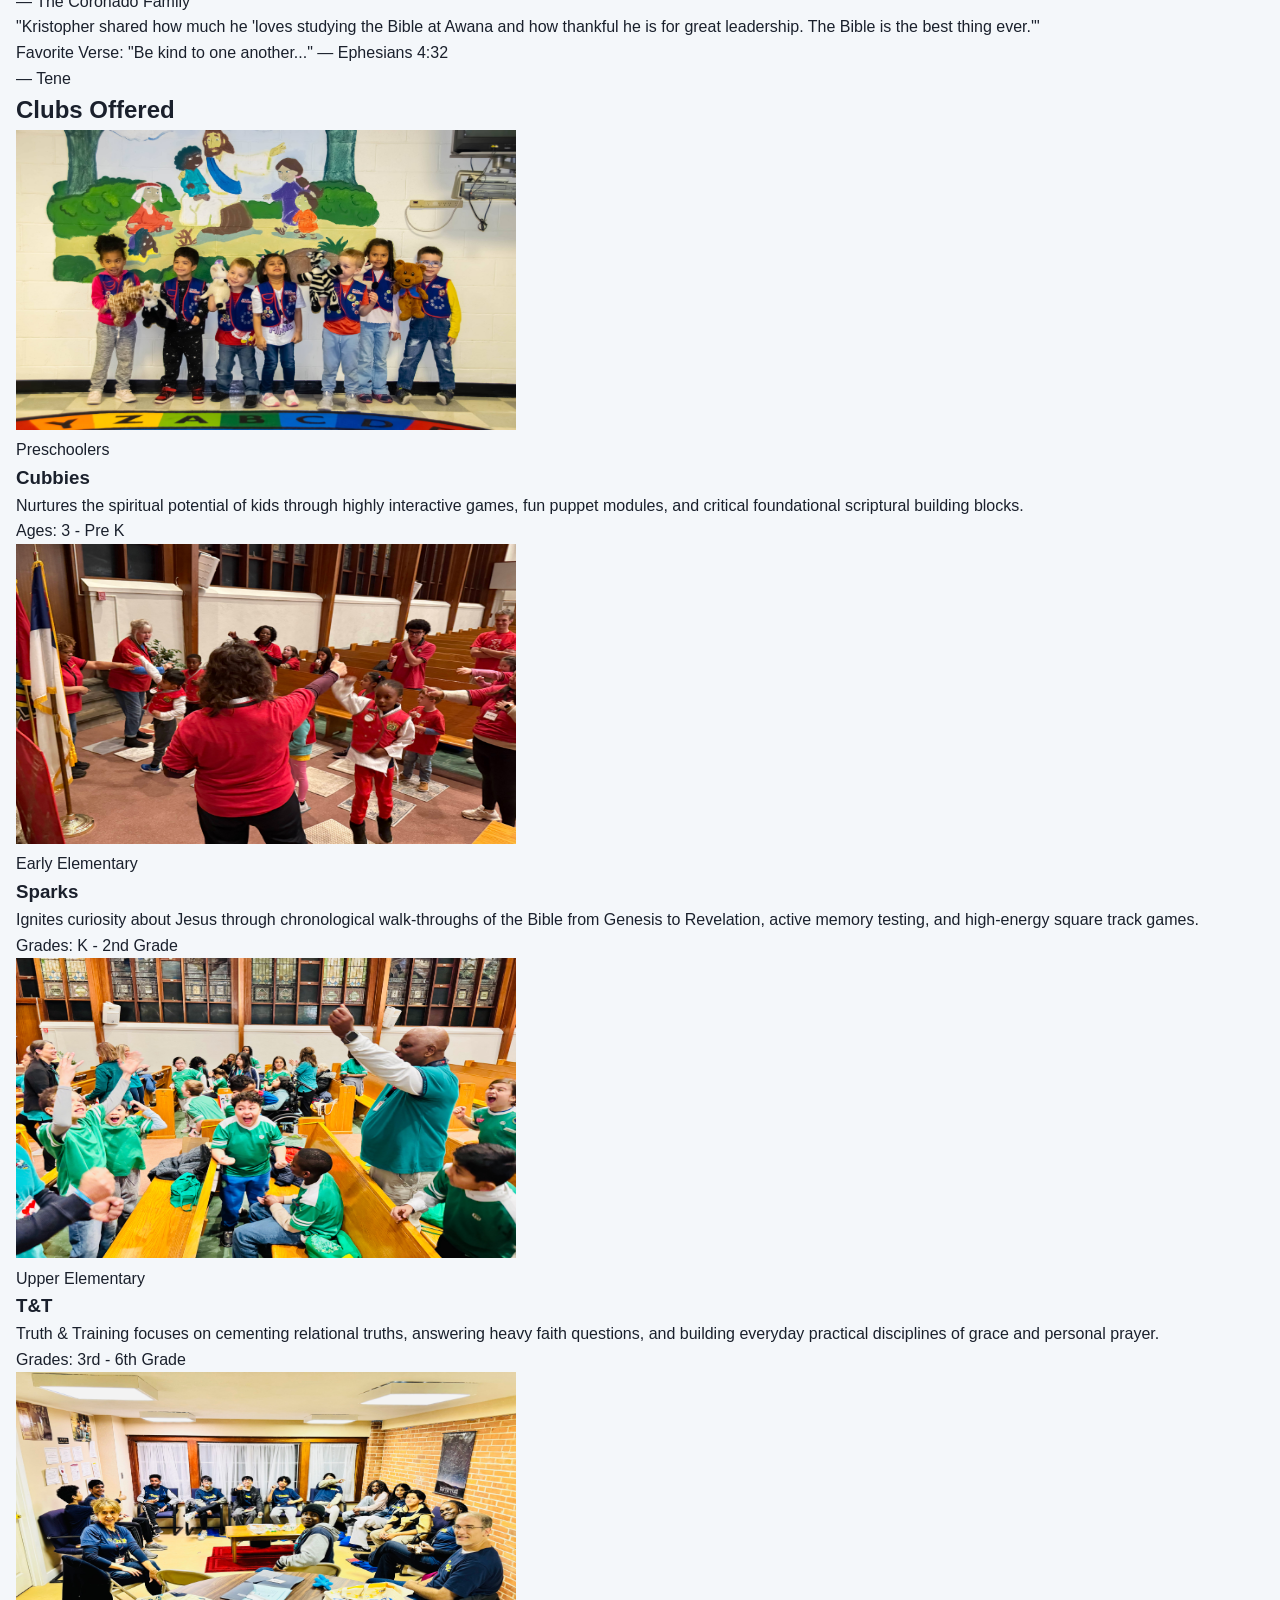
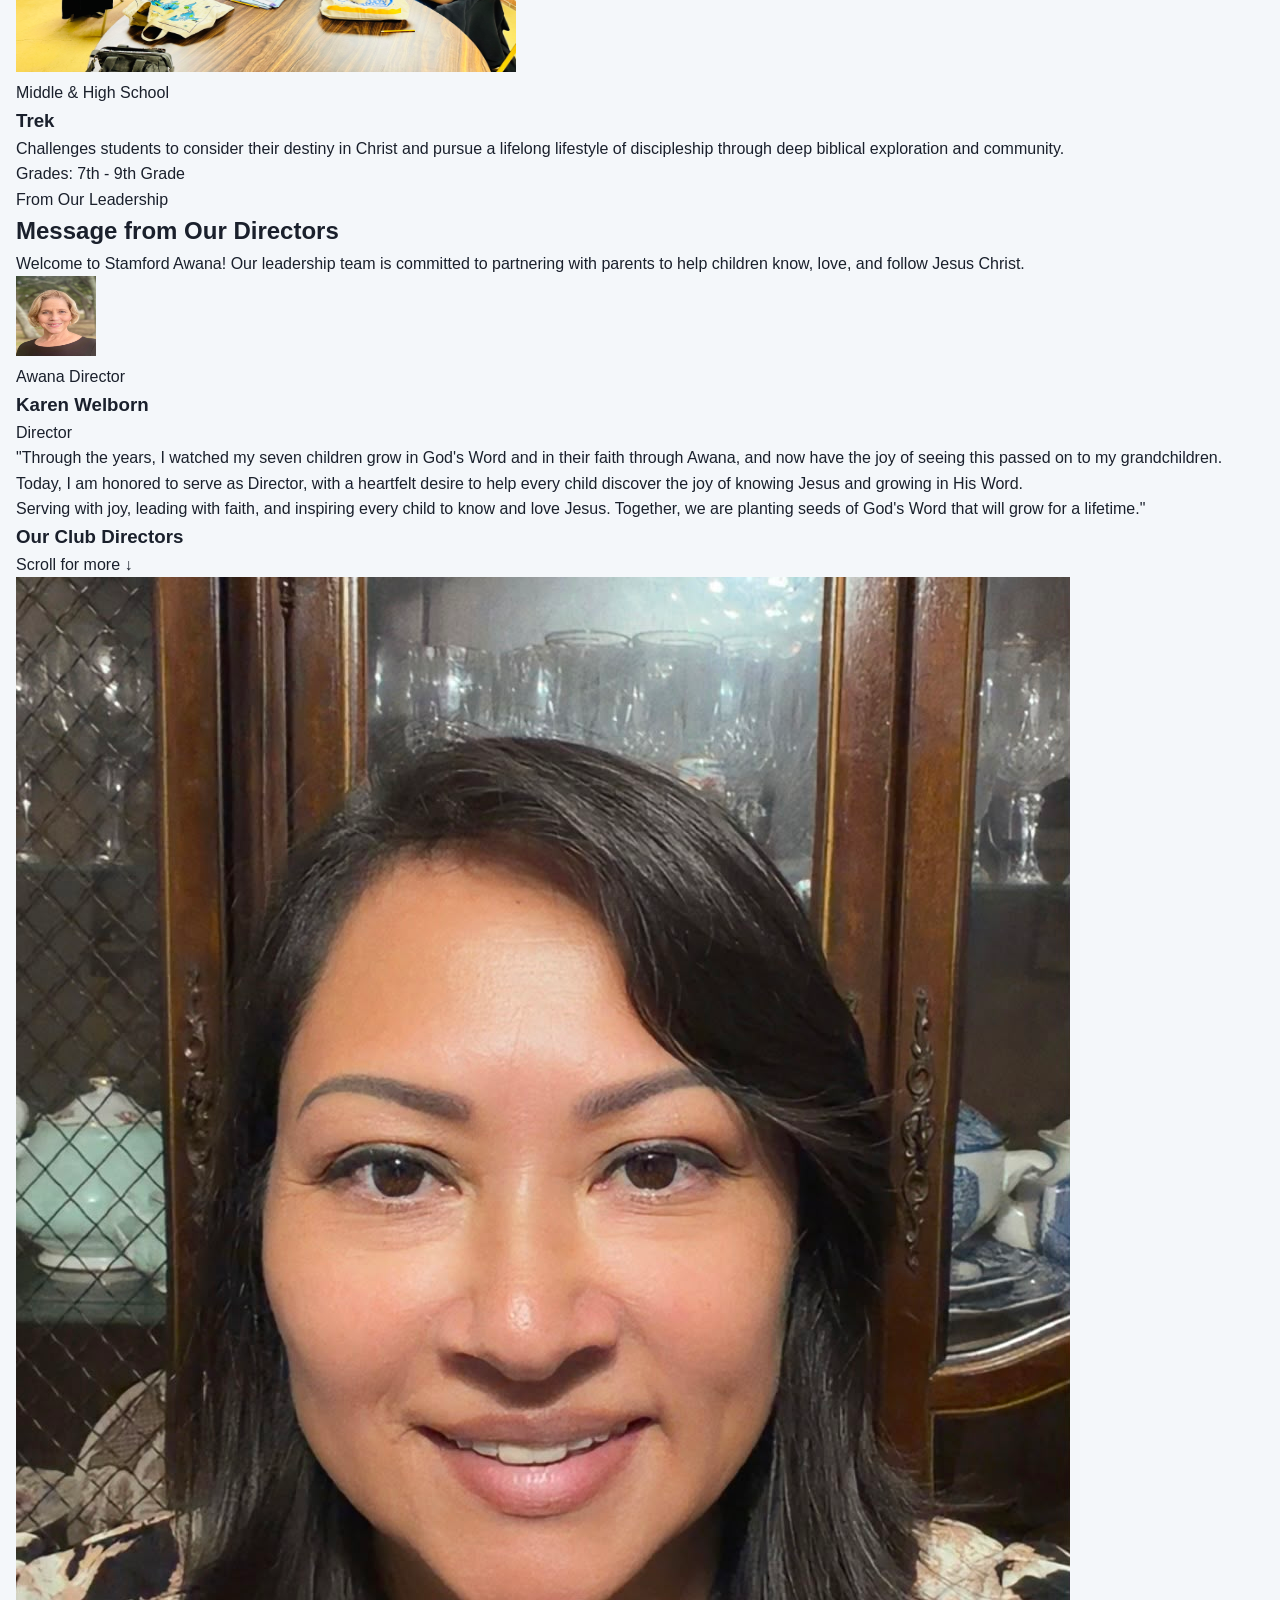
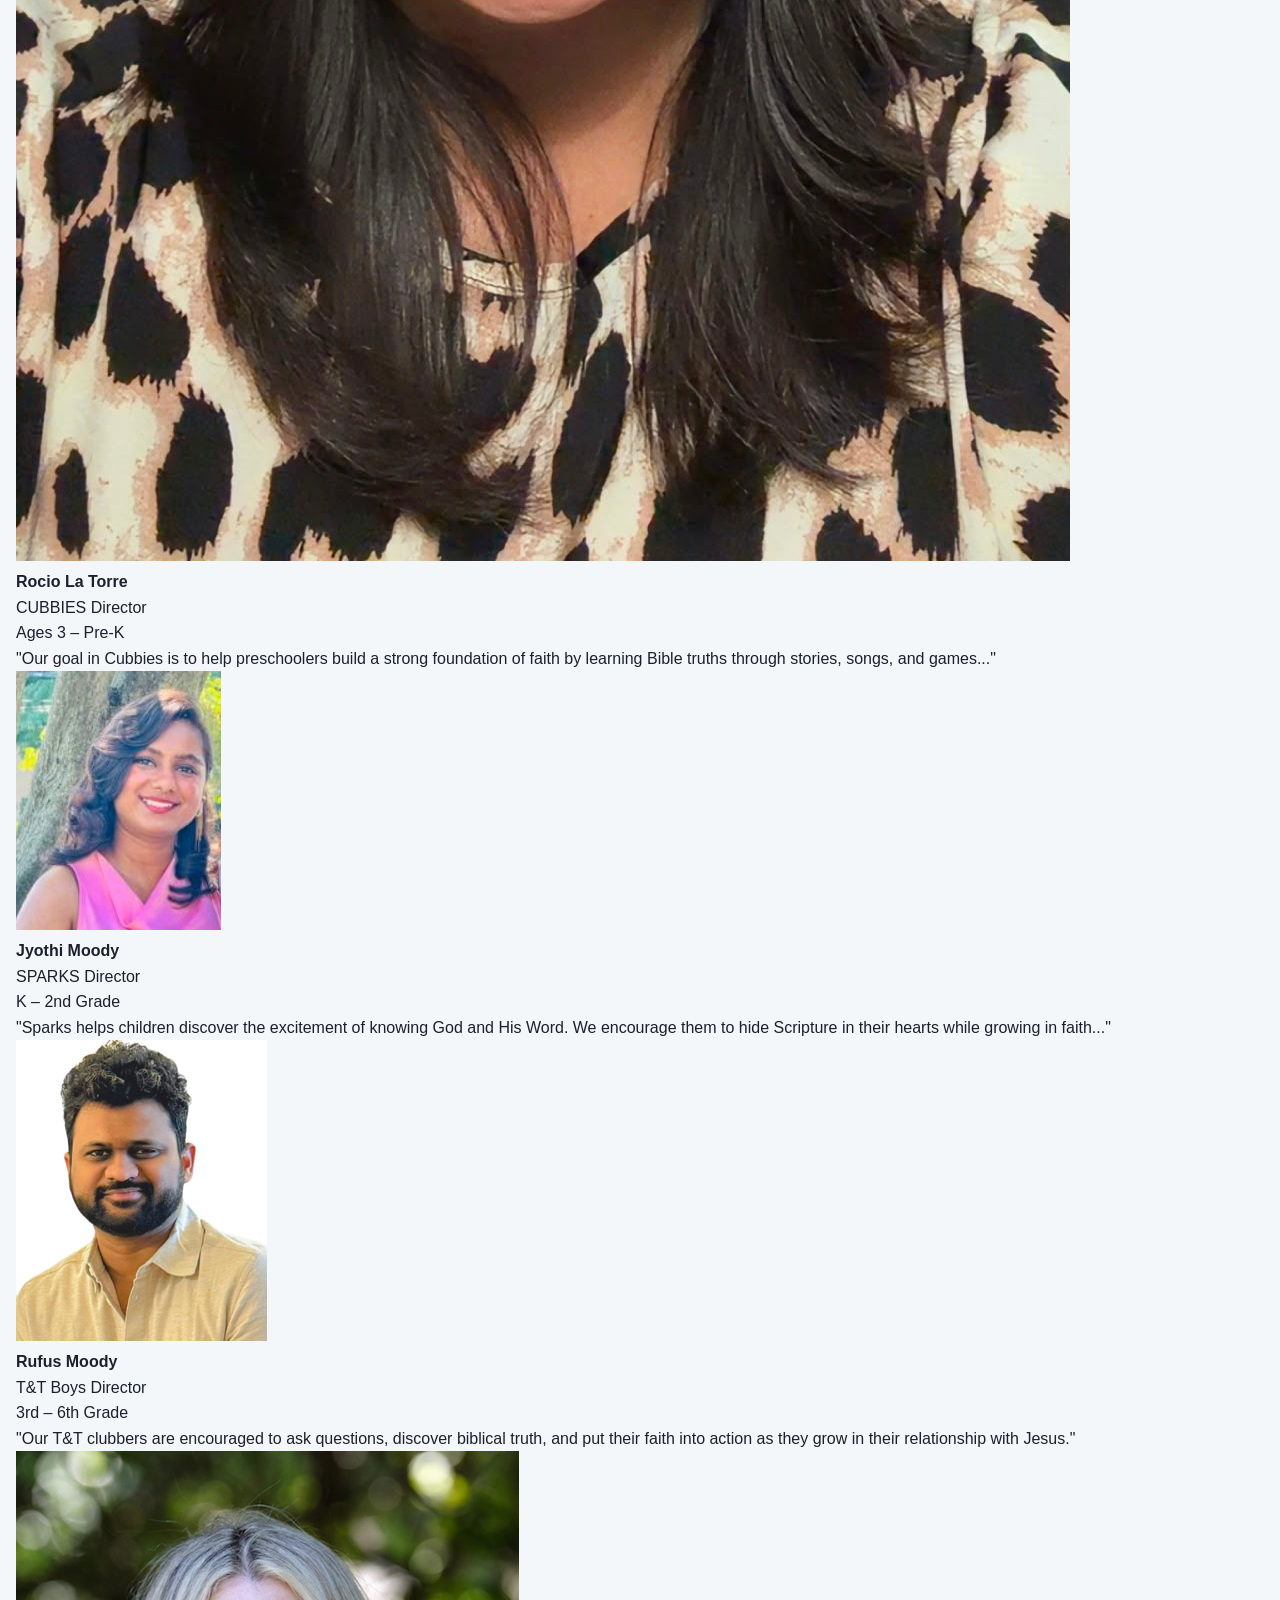
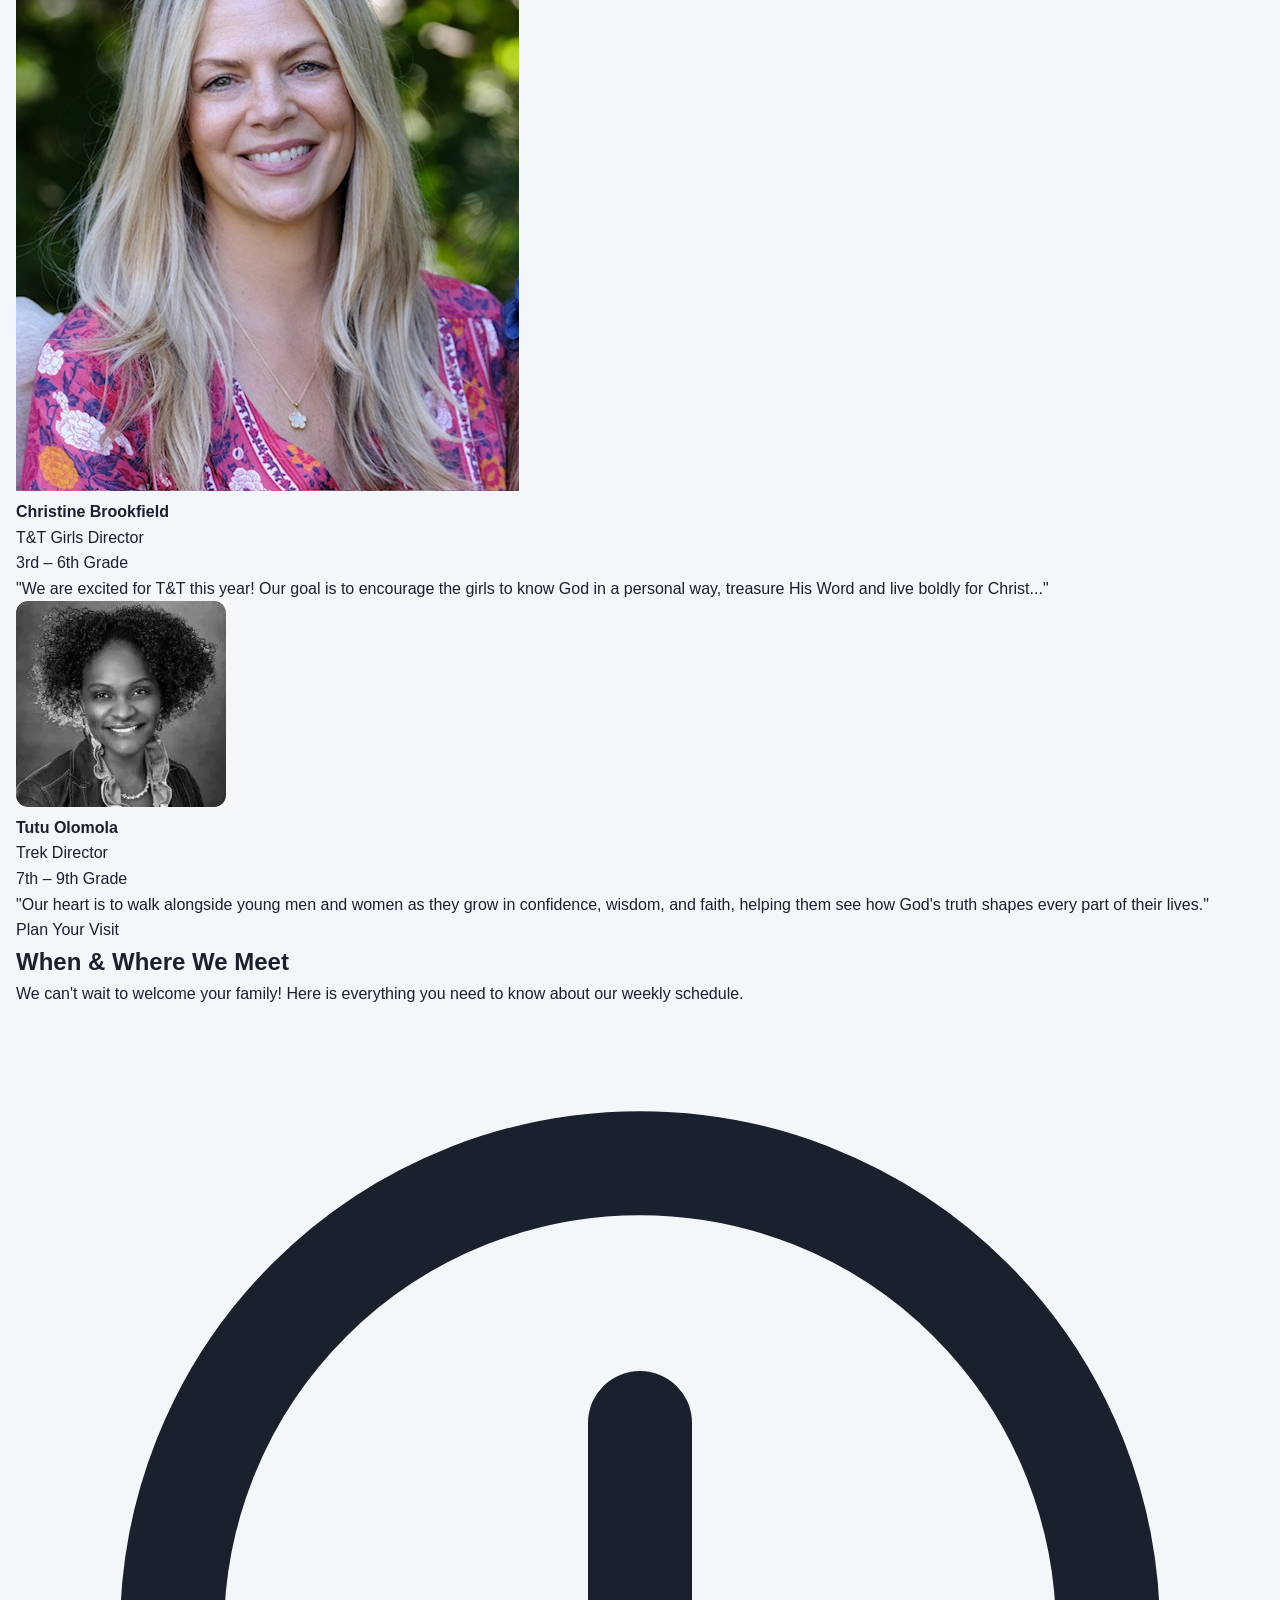
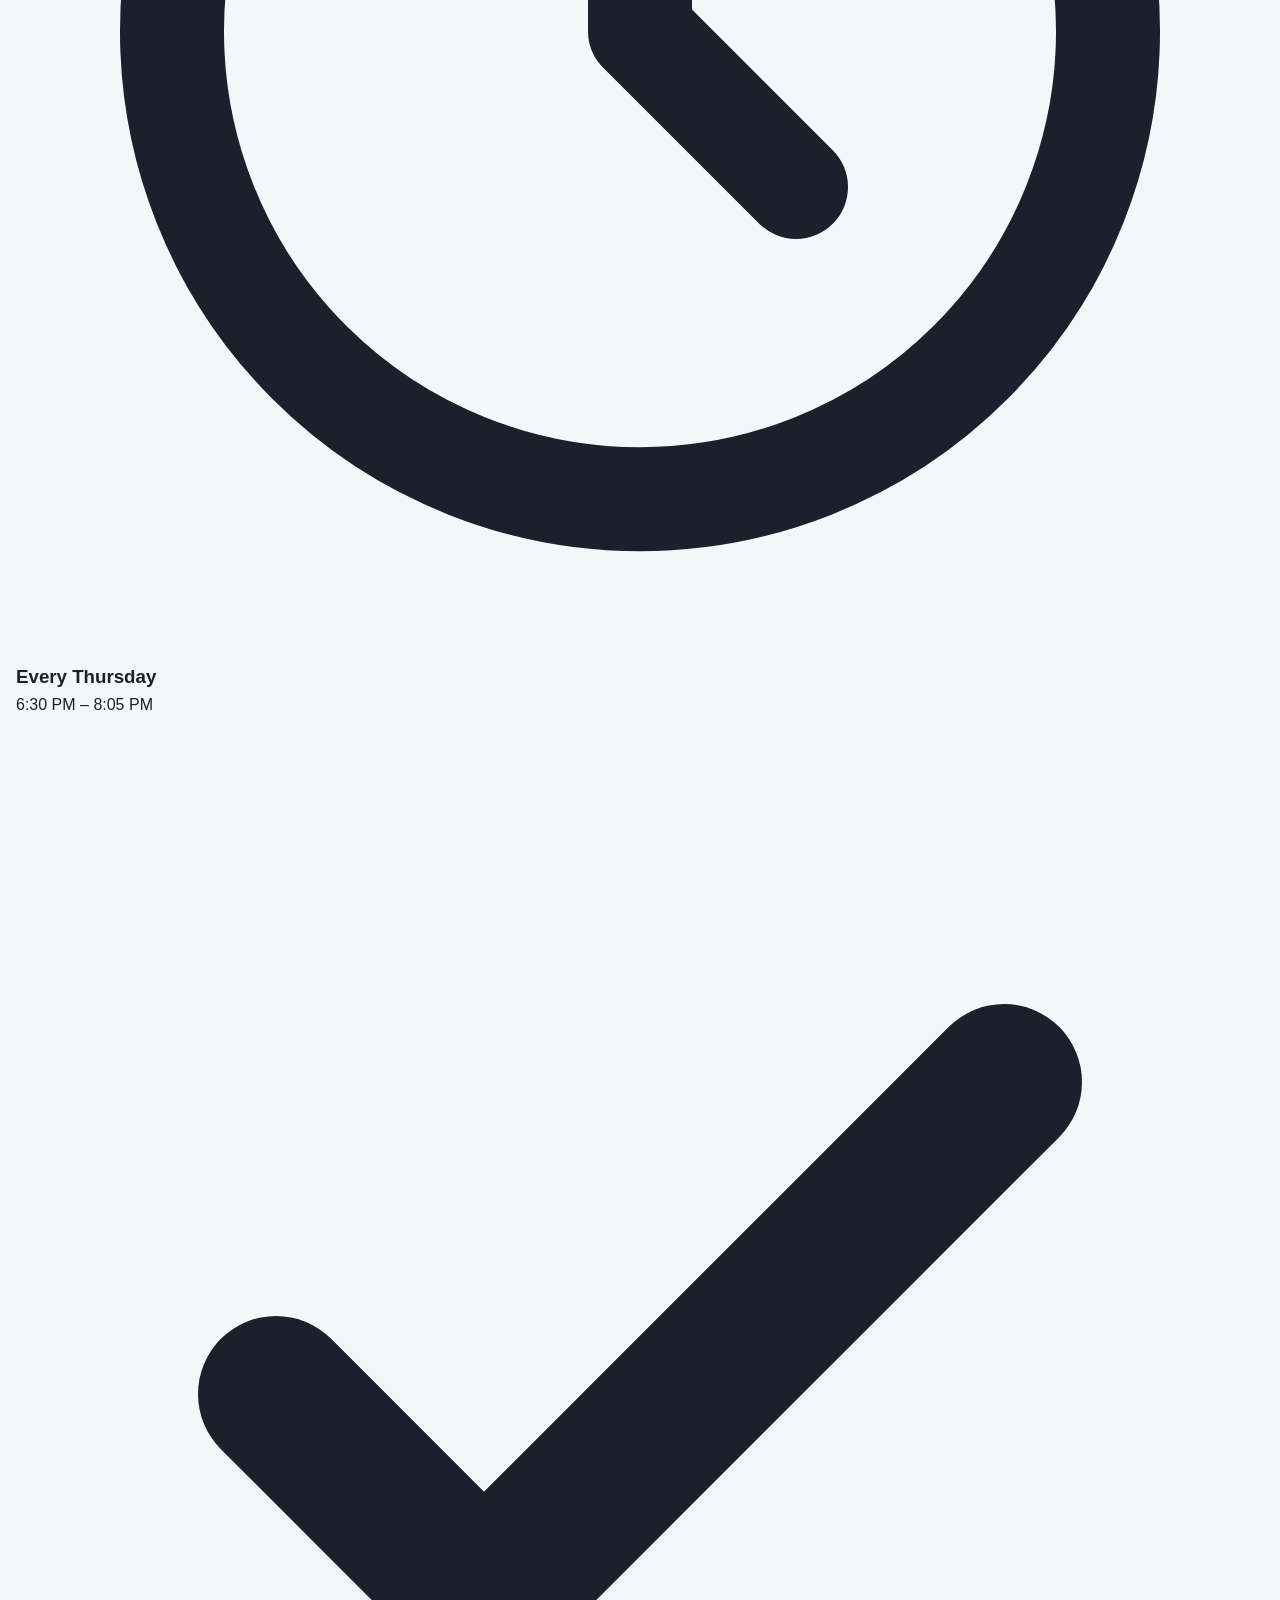
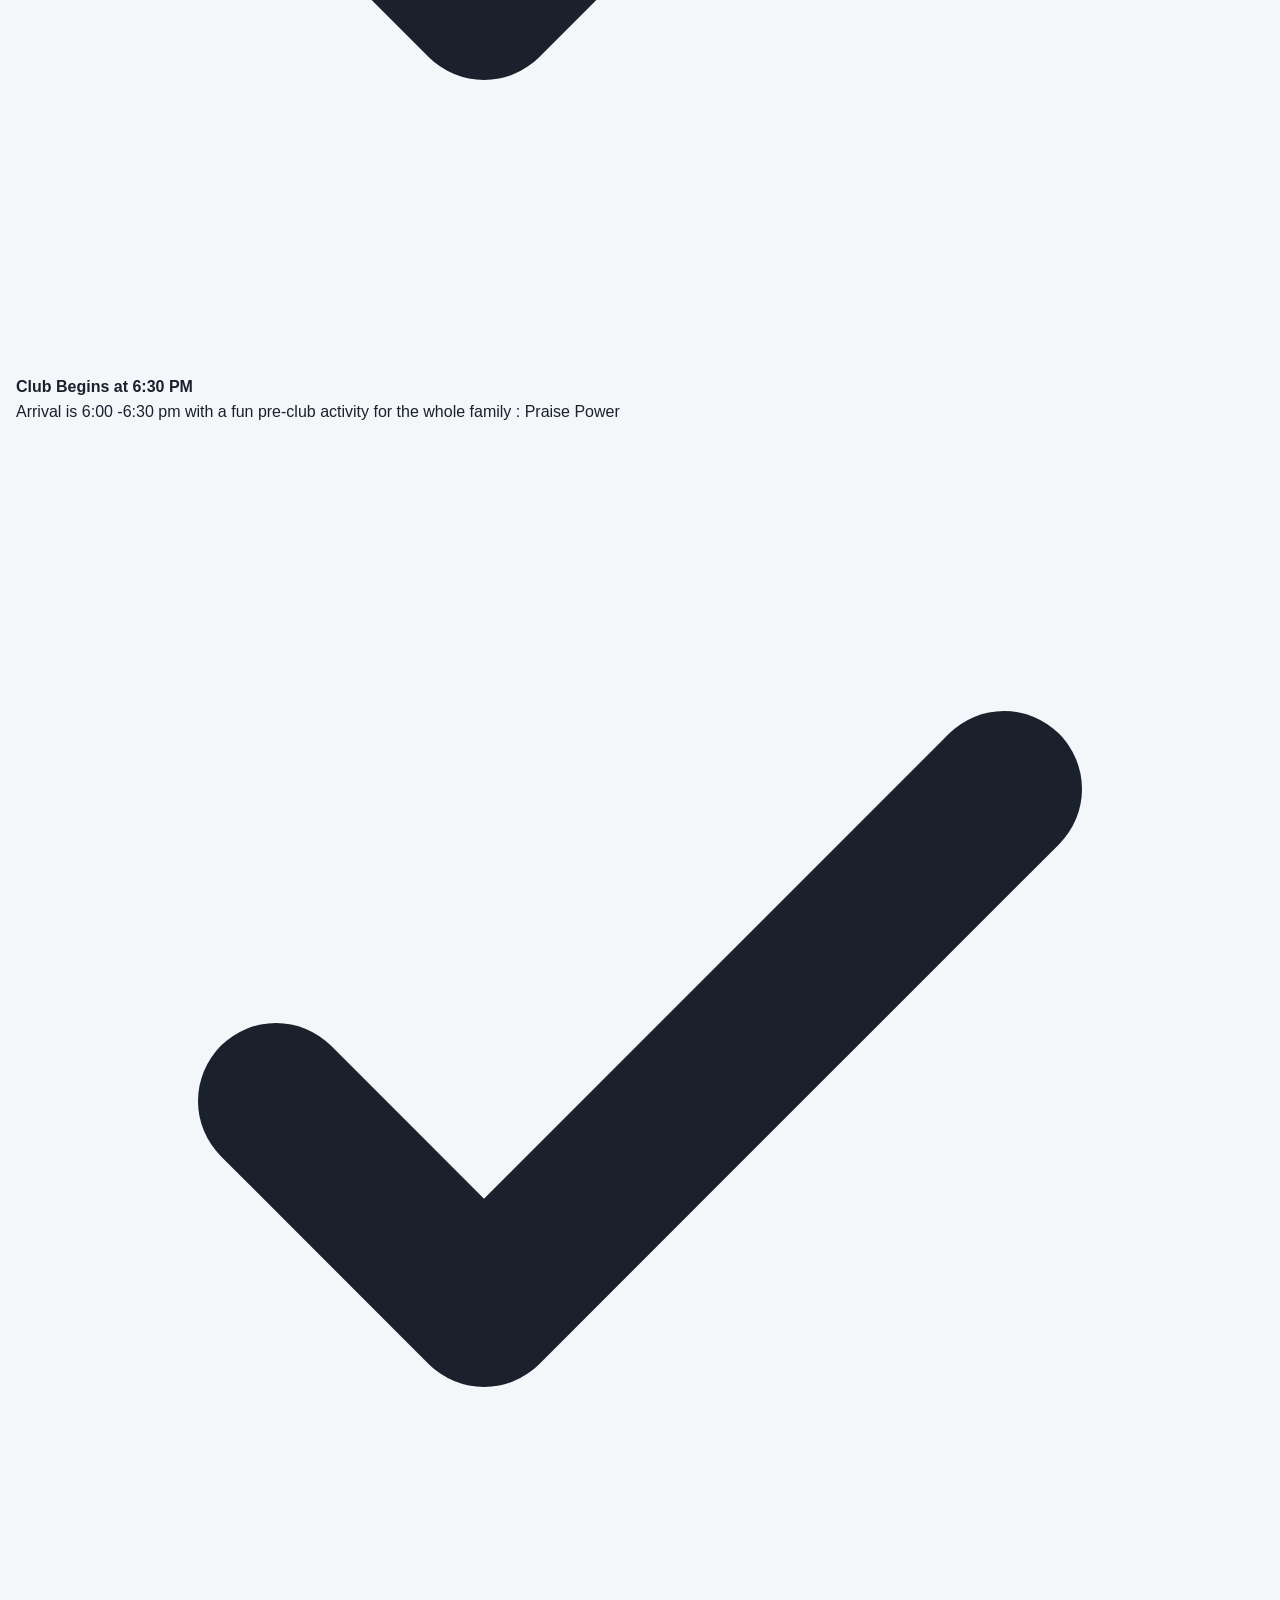
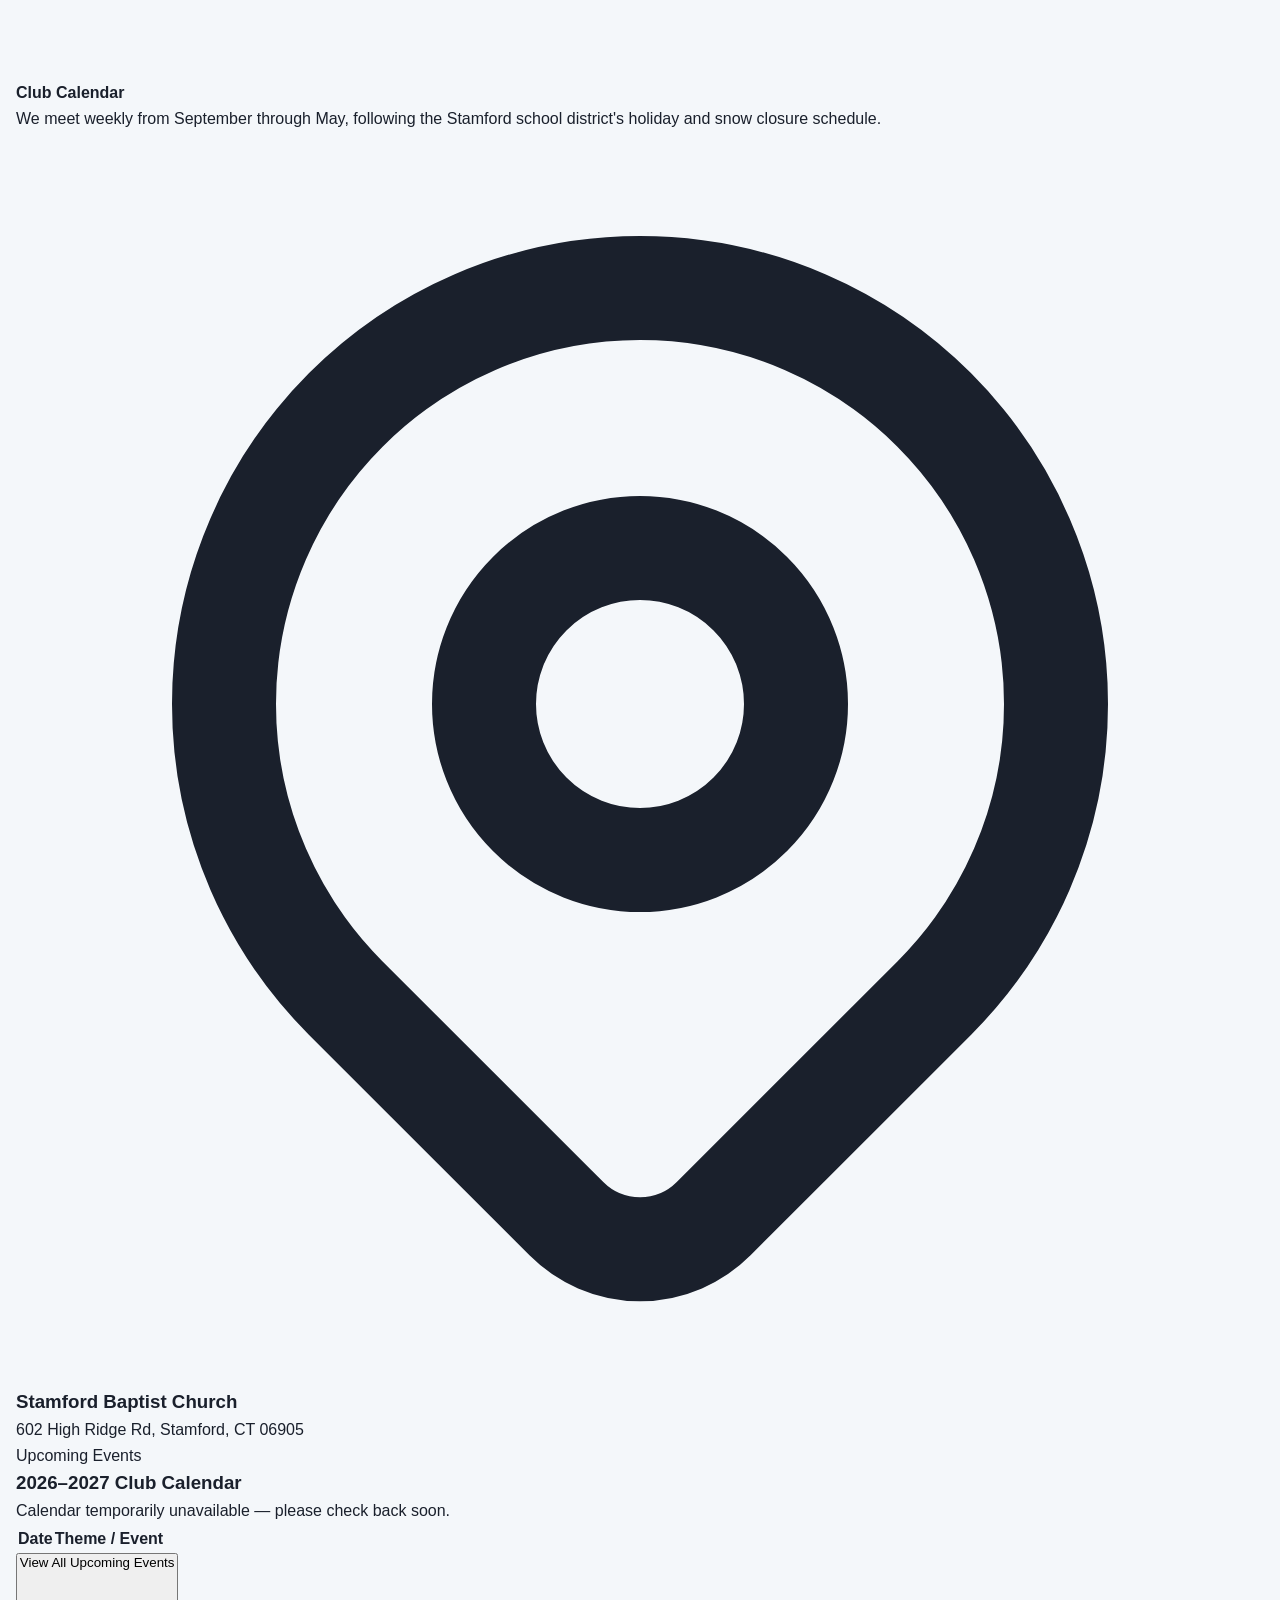
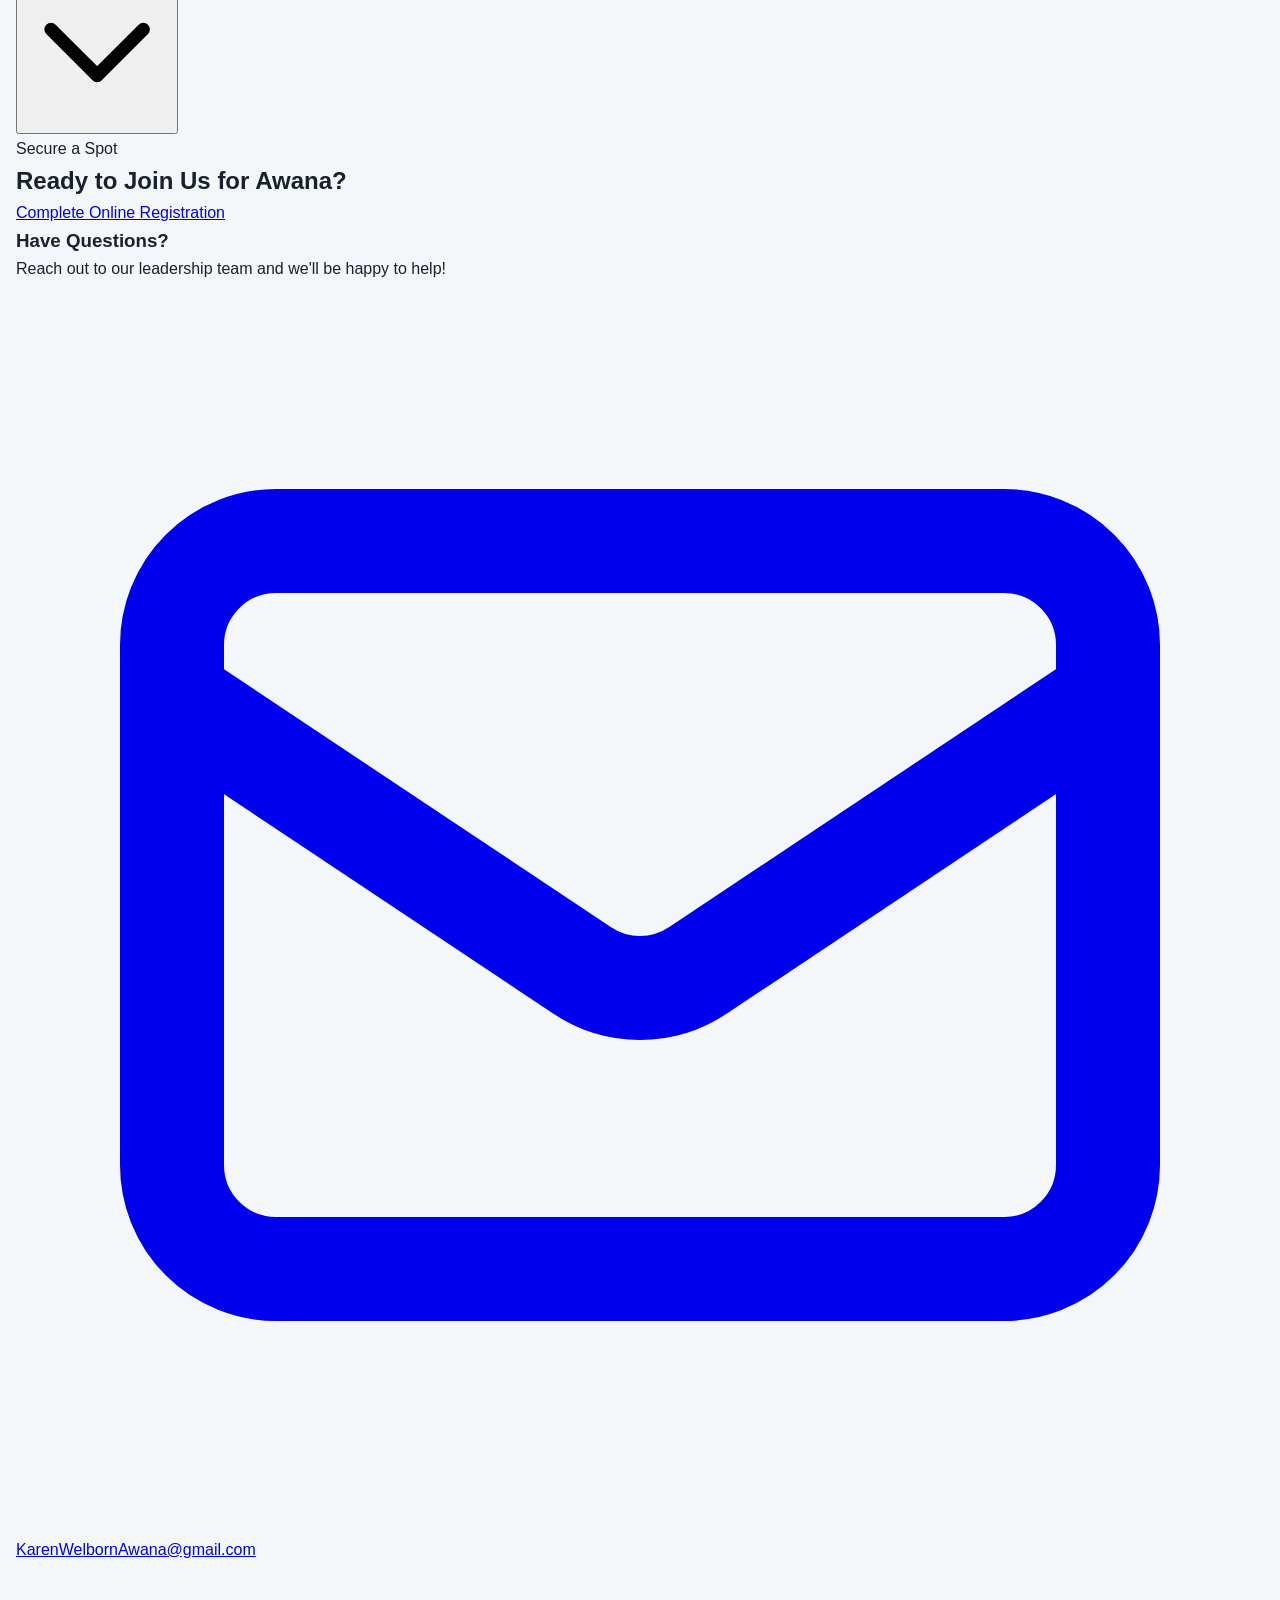
==== commit b0d020b3: "Fix typo in Tailwind CDN usage comment Corrected a typo in the comment regarding Tailwind CDN usage." ====
--- a/index.html
+++ b/index.html
@@ -24,7 +24,7 @@
     <link href="https://fonts.googleapis.com/css2?family=Fraunces:ital,opsz,wght@0,9..144,500;0,9..144,600;1,9..144,500&display=swap" rel="stylesheet">
 
     <!-- Tailwind CSS -->
-    <!-- NOTE: Play CDN is fine for prototyping, but Tailwind's own docs advise against
+    <!-- NOTE: Play CDN is fine for prototyping, bbut Tailwind's own docs advise against
          using it in production (ships full JIT compiler, no purge, recompiles client-side).
          Recommend precompiling to a static stylesheet at build time before launch. -->
     <script src="https://cdn.tailwindcss.com"></script>
